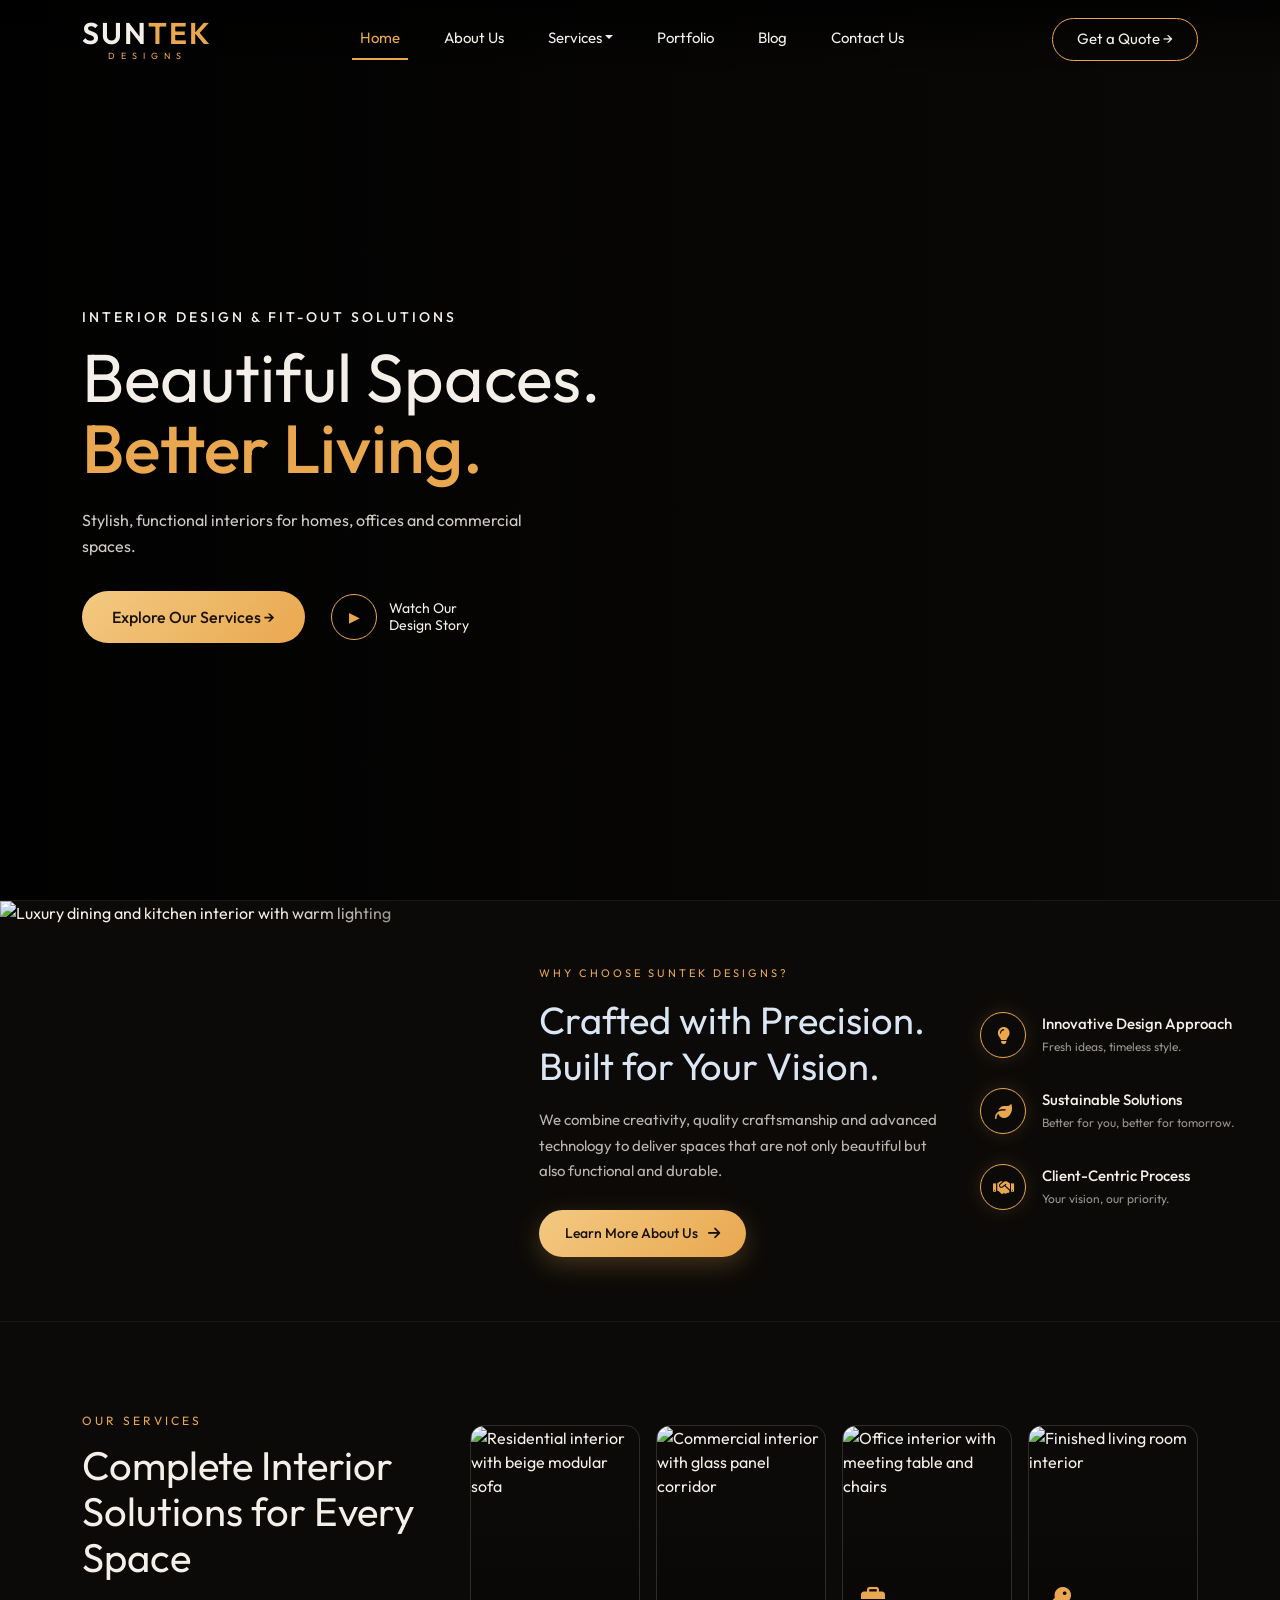
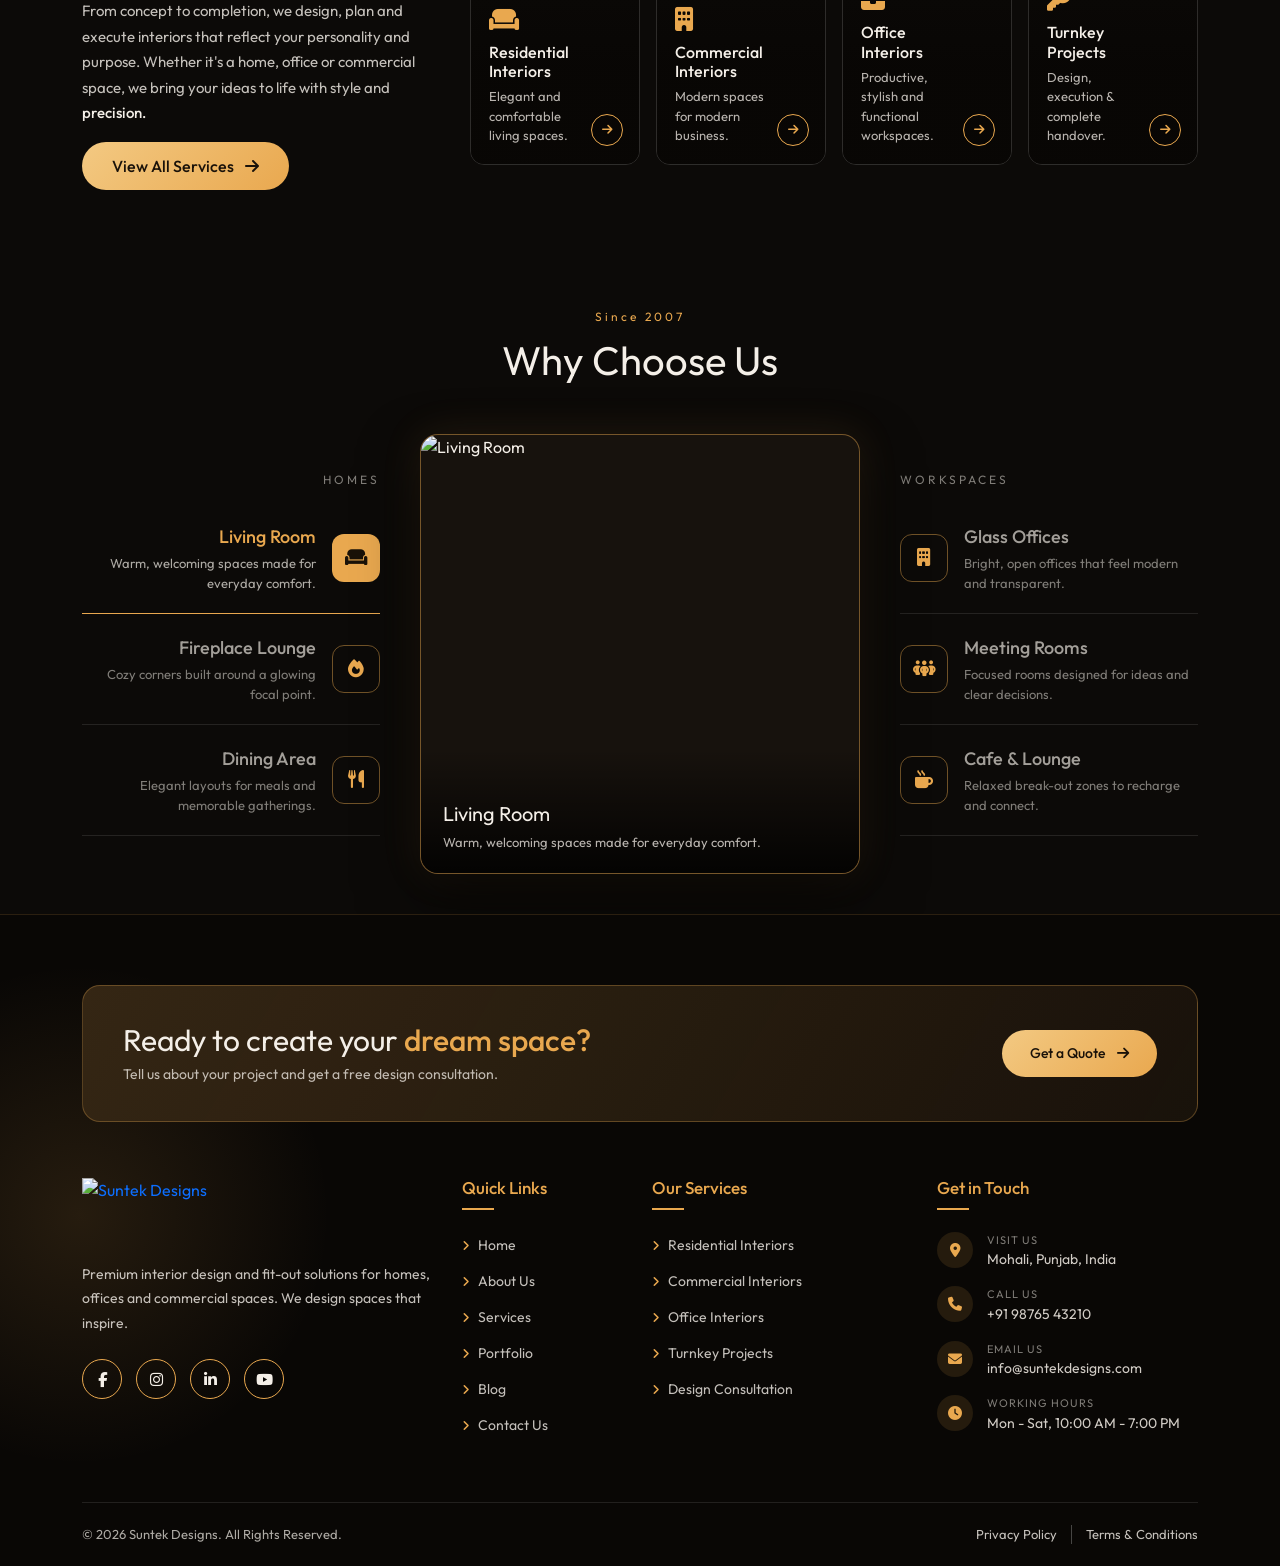
==== index.html @ e62e7759 "Add files via upload" ====
<!DOCTYPE html>
<html lang="en">

<head>
  <meta charset="UTF-8">
  <meta name="viewport" content="width=device-width, initial-scale=1">
  <title>Suntek Designs</title>

  <!-- Bootstrap 5 + Font -->
  <link href="https://cdn.jsdelivr.net/npm/bootstrap@5.3.3/dist/css/bootstrap.min.css" rel="stylesheet">
  <link href="https://fonts.googleapis.com/css2?family=Outfit:wght@300;400;500;600&display=swap" rel="stylesheet">
  <!-- =========================================================
           Add ONCE in <head>  (Font Awesome icons)
      ========================================================= -->
  <link rel="stylesheet" href="https://cdnjs.cloudflare.com/ajax/libs/font-awesome/6.5.2/css/all.min.css">

  <!-- =========================================================
     1) HEADER STYLE
========================================================= -->
  <style>
    a {
      text-decoration: none;
    }

    :root {
      --gold: #e9a84f;
      --gold-soft: #f3c982;
      --ink: #0c0a08;
      --text: #f4efe8;
    }

    body {
      font-family: 'Outfit', sans-serif;
      background: var(--ink);
      color: var(--text);
      margin: 0;
    }

    .site-header {
      position: absolute;
      top: 0;
      left: 0;
      width: 100%;
      z-index: 50;
      padding: 18px 0;
      background: linear-gradient(to bottom, rgba(0, 0, 0, .75), transparent);
    }

    .site-header .navbar {
      padding: 0;
    }

    /* Logo */
    .brand {
      text-decoration: none;
      line-height: 1;
      display: inline-block;
    }

    .brand-main {
      display: block;
      font-size: 30px;
      font-weight: 600;
      letter-spacing: 2px;
      color: var(--text);
    }

    .brand-main b {
      color: var(--gold);
      font-weight: 600;
    }

    .brand-sub {
      display: block;
      font-size: 9px;
      letter-spacing: 6px;
      color: var(--gold);
      text-align: center;
      margin-top: 3px;
    }

    /* Links */
    .site-header .nav-link {
      color: var(--text);
      font-size: 15px;
      padding: 8px 4px;
      margin: 0 14px;
      border-bottom: 2px solid transparent;
      transition: color .2s;
    }

    .site-header .nav-link:hover,
    .site-header .nav-link.active {
      color: var(--gold);
    }

    .site-header .nav-link.active {
      border-bottom-color: var(--gold);
    }

    /* Services dropdown */
    .site-header .dropdown-menu {
      background: rgba(18, 14, 10, .97);
      border: 1px solid rgba(233, 168, 79, .3);
      border-radius: 10px;
      padding: 8px;
      min-width: 220px;
      margin-top: -7px;
    }

    .site-header .dropdown-item {
      color: var(--text);
      font-size: 14px;
      padding: 9px 14px;
      border-radius: 6px;
    }

    .site-header .dropdown-item:hover {
      background: rgba(233, 168, 79, .15);
      color: var(--gold);
    }

    /* Quote button */
    .btn-quote {
      color: var(--text);
      border: 1px solid var(--gold);
      border-radius: 30px;
      padding: 9px 24px;
      font-size: 15px;
      background: transparent;
      transition: .25s;
    }

    .btn-quote:hover {
      background: var(--gold);
      color: #1a1209;
    }

    /* Toggler */
    .navbar-toggler {
      border: 1px solid var(--gold);
      padding: 6px 10px;
    }

    .navbar-toggler:focus {
      box-shadow: none;
    }

    .navbar-toggler-icon {
      filter: invert(1);
    }

    /* Desktop: open dropdown on hover */
    @media (min-width:992px) {
      .site-header .dropdown:hover>.dropdown-menu {
        display: block;
      }
    }

    /* Mobile / tablet: collapsed menu panel */
    @media (max-width:991.98px) {
      .site-header {
        background: rgba(0, 0, 0, .85);
        padding: 12px 0;
      }

      .site-header .navbar-collapse {
        background: rgba(14, 11, 8, .98);
        margin-top: 14px;
        padding: 10px 18px 20px;
        border: 1px solid rgba(233, 168, 79, .25);
        border-radius: 12px;
      }

      .site-header .nav-link {
        margin: 0;
        padding: 12px 0;
        border-bottom: 1px solid rgba(255, 255, 255, .08);
      }

      .site-header .nav-link.active {
        border-bottom-color: rgba(255, 255, 255, .08);
      }

      .site-header .dropdown-menu {
        background: transparent;
        border: 0;
        padding: 0 0 0 12px;
        margin: 0;
      }

      .btn-quote {
        display: block;
        text-align: center;
        margin-top: 18px;
      }
    }
  </style>
</head>

<body>

  <!-- =========================================================
     2) HEADER TAG
========================================================= -->
  <header class="site-header">
    <div class="container">
      <nav class="navbar navbar-expand-lg">

        <a class="brand" href="#">
          <span class="brand-main">SUN<b>TEK</b></span>
          <span class="brand-sub">DESIGNS</span>
        </a>

        <button class="navbar-toggler" type="button" data-bs-toggle="collapse" data-bs-target="#mainNav"
          aria-controls="mainNav" aria-expanded="false" aria-label="Toggle menu">
          <span class="navbar-toggler-icon"></span>
        </button>

        <div class="collapse navbar-collapse" id="mainNav">
          <ul class="navbar-nav mx-auto align-items-lg-center">
            <li class="nav-item"><a class="nav-link active" href="#">Home</a></li>
            <li class="nav-item"><a class="nav-link" href="#">About Us</a></li>

            <!-- Services dropdown -->
            <li class="nav-item dropdown">
              <a class="nav-link dropdown-toggle" href="#" id="servicesDrop" role="button" data-bs-toggle="dropdown"
                aria-expanded="false">Services</a>
              <ul class="dropdown-menu" aria-labelledby="servicesDrop">
                <li><a class="dropdown-item" href="#">Residential Interiors</a></li>
                <li><a class="dropdown-item" href="#">Office Interiors</a></li>
                <li><a class="dropdown-item" href="#">Commercial Spaces</a></li>
                <li><a class="dropdown-item" href="#">Modular Kitchens</a></li>
                <li><a class="dropdown-item" href="#">Fit-out Solutions</a></li>
              </ul>
            </li>

            <li class="nav-item"><a class="nav-link" href="#">Portfolio</a></li>
            <li class="nav-item"><a class="nav-link" href="#">Blog</a></li>
            <li class="nav-item"><a class="nav-link" href="#">Contact Us</a></li>
          </ul>

          <a href="#" class="btn-quote">Get a Quote &rarr;</a>
        </div>

      </nav>
    </div>
  </header>














































  <!-- =========================================================
     3) HERO STYLE
========================================================= -->
  <style>
    .hero {
      position: relative;
      min-height: 100vh;
      display: flex;
      align-items: center;
      overflow: hidden;
      background: var(--ink);
    }

    /* background video */
    .hero-video {
      position: absolute;
      inset: 0;
      width: 100%;
      height: 100%;
      object-fit: cover;
      z-index: 0;
    }

    /* dark overlay so text stays readable */
    .hero::after {
      content: "";
      position: absolute;
      inset: 0;
      z-index: 1;
      background: linear-gradient(90deg, rgba(0, 0, 0, .88) 0%, rgba(0, 0, 0, .55) 45%, rgba(0, 0, 0, .15) 100%);
    }

    .hero-content {
      position: relative;
      z-index: 2;
      padding: 140px 0 90px;
      max-width: 560px;
    }

    .hero-eyebrow {
      font-size: 14px;
      letter-spacing: 3px;
      font-weight: 500;
      margin-bottom: 14px;
    }

    .hero-title {
      font-size: clamp(40px, 6vw, 68px);
      font-weight: 400;
      line-height: 1.05;
      margin: 0 0 22px;
    }

    .hero-title span {
      display: block;
      color: var(--gold);
      font-weight: 500;
    }

    .hero-text {
      font-size: 16px;
      line-height: 1.65;
      color: rgba(244, 239, 232, .85);
      margin-bottom: 32px;
      max-width: 470px;
    }

    .hero-actions {
      display: flex;
      align-items: center;
      gap: 26px;
      flex-wrap: wrap;
    }

    .btn-hero {
      background: linear-gradient(135deg, var(--gold-soft), var(--gold));
      color: #1a1209;
      font-weight: 500;
      border: 0;
      border-radius: 40px;
      padding: 14px 30px;
      text-decoration: none;
      transition: .25s;
    }

    .btn-hero:hover {
      filter: brightness(1.08);
      color: #1a1209;
      transform: translateY(-2px);
    }

    .btn-story {
      display: flex;
      align-items: center;
      gap: 12px;
      color: var(--text);
      text-decoration: none;
      font-size: 14px;
      line-height: 1.25;
    }

    .play-ring {
      width: 46px;
      height: 46px;
      border-radius: 50%;
      border: 1px solid var(--gold);
      display: grid;
      place-items: center;
      color: var(--gold);
      font-size: 14px;
      transition: .25s;
    }

    .btn-story:hover .play-ring {
      background: var(--gold);
      color: #1a1209;
    }

    @media (max-width:767.98px) {
      .hero {
        min-height: 92vh;
      }

      .hero::after {
        background: rgba(0, 0, 0, .68);
      }

      .hero-content {
        padding: 120px 0 60px;
      }

      .hero-text {
        font-size: 15px;
      }

      .btn-hero {
        width: 100%;
        text-align: center;
      }
    }

    @media (prefers-reduced-motion:reduce) {
      .hero-video {
        display: none;
      }
    }
  </style>

  <!-- =========================================================
     4) HERO SECTION TAG
========================================================= -->
  <section class="hero" id="home">

    <!-- Replace video/hero.mp4 and poster with your own files -->
    <video class="hero-video" autoplay muted loop playsinline poster="img/hero-poster.jpg">
      <source src="./assets/hero.mp4" type="video/mp4">
    </video>

    <div class="container">
      <div class="hero-content">
        <p class="hero-eyebrow">INTERIOR DESIGN &amp; FIT-OUT SOLUTIONS</p>
        <h1 class="hero-title">Beautiful Spaces. <span>Better Living.</span></h1>
        <p class="hero-text">Stylish, functional interiors for homes, offices and commercial spaces.</p>

        <div class="hero-actions">
          <a href="#services" class="btn-hero">Explore Our Services &rarr;</a>
          <a href="#story" class="btn-story">
            <span class="play-ring">&#9654;</span>
            <span>Watch Our<br>Design Story</span>
          </a>
        </div>
      </div>
    </div>
  </section>













  <!-- =========================================================
       10) WHY CHOOSE US - STYLE  (uses your existing :root colors)
  ========================================================= -->
  <style>
    .why {
      background: var(--ink);
      color: var(--text);
      overflow: hidden;
      border-top: 1px solid rgba(255, 255, 255, .06);
      border-bottom: 1px solid rgba(255, 255, 255, .06);
    }

    /* image | content | features */
    .why-grid {
      display: grid;
      grid-template-columns: 46% minmax(0, 1fr) minmax(220px, 300px);
      align-items: center;
      min-height: 420px;
    }

    /* left image, fades into the dark background */
    .why-media {
      position: relative;
      align-self: stretch;
      min-height: 420px;
    }

    .why-media img {
      position: absolute;
      inset: 0;
      width: 100%;
      height: 100%;
      object-fit: cover;
      display: block;
    }

    .why-media::after {
      content: "";
      position: absolute;
      inset: 0;
      background: linear-gradient(to right, rgba(12, 10, 8, 0) 45%, var(--ink) 100%);
    }

    /* middle content */
    .why-content {
      padding: 50px 30px 50px 10px;
      position: relative;
      z-index: 2;
      margin-left: -60px;
    }

    .why-eyebrow {
      color: var(--gold);
      font-size: 11px;
      letter-spacing: 3px;
      text-transform: uppercase;
      margin: 0 0 16px;
    }

    .why-title {
      font-size: clamp(26px, 3vw, 38px);
      font-weight: 400;
      line-height: 1.2;
      color: #dbe6f5;
      margin: 0 0 18px;
    }

    .why-text {
      font-size: 15px;
      line-height: 1.7;
      color: rgba(244, 239, 232, .75);
      max-width: 440px;
      margin: 0 0 26px;
    }

    .why-btn {
      display: inline-flex;
      align-items: center;
      gap: 10px;
      padding: 13px 26px;
      border-radius: 50px;
      background: linear-gradient(135deg, var(--gold-soft), var(--gold));
      color: #1a1208;
      font-size: 14px;
      font-weight: 500;
      text-decoration: none;
      box-shadow: 0 8px 24px rgba(233, 168, 79, .25);
      transition: transform .25s, box-shadow .25s;
    }

    .why-btn i {
      transition: transform .25s;
    }

    .why-btn:hover {
      transform: translateY(-2px);
      box-shadow: 0 12px 30px rgba(233, 168, 79, .4);
      color: #1a1208;
    }

    .why-btn:hover i {
      transform: translateX(4px);
    }

    /* right feature list */
    .why-features {
      list-style: none;
      margin: 0;
      padding: 40px 40px 40px 0;
      display: flex;
      flex-direction: column;
      gap: 30px;
    }

    .why-feature {
      display: flex;
      align-items: center;
      gap: 16px;
    }

    .why-icon {
      flex: 0 0 46px;
      height: 46px;
      display: grid;
      place-items: center;
      border-radius: 50%;
      border: 1px solid var(--gold);
      color: var(--gold);
      font-size: 17px;
      box-shadow: 0 0 18px rgba(233, 168, 79, .15);
      transition: background .25s, color .25s;
    }

    .why-feature:hover .why-icon {
      background: var(--gold);
      color: #1a1208;
    }

    .why-feature h3 {
      font-size: 15px;
      font-weight: 500;
      line-height: 1.3;
      margin: 0 0 4px;
      color: var(--text);
    }

    .why-feature p {
      font-size: 12px;
      line-height: 1.5;
      margin: 0;
      color: rgba(244, 239, 232, .6);
    }

    /* tablet: image on top, content + features below */
    @media (max-width: 991.98px) {
      .why-grid {
        grid-template-columns: 1fr 1fr;
      }

      .why-media {
        grid-column: 1 / -1;
        min-height: 320px;
      }

      .why-media::after {
        background: linear-gradient(to bottom, rgba(12, 10, 8, 0) 50%, var(--ink) 100%);
      }

      .why-content {
        margin-left: 0;
        padding: 10px 24px 40px;
      }

      .why-features {
        padding: 10px 24px 40px 0;
      }
    }

    /* mobile: everything stacked */
    @media (max-width: 575.98px) {
      .why-grid {
        grid-template-columns: 1fr;
      }

      .why-media {
        min-height: 260px;
      }

      .why-content {
        padding: 10px 20px 20px;
      }

      .why-features {
        padding: 0 20px 40px;
      }
    }
  </style>

  <!-- =========================================================
       11) WHY CHOOSE US - SECTION TAG
  ========================================================= -->
  <section class="why" id="why">
    <div class="why-grid">

      <!-- LEFT IMAGE -->
      <div class="why-media">
        <img src="https://images.unsplash.com/photo-1560185007-cde436f6a4d0?auto=format&fit=crop&q=70&w=1100&h=900"
          alt="Luxury dining and kitchen interior with warm lighting">
      </div>

      <!-- MIDDLE CONTENT -->
      <div class="why-content">
        <p class="why-eyebrow">Why Choose Suntek Designs?</p>
        <h2 class="why-title">Crafted with Precision.<br>Built for Your Vision.</h2>
        <p class="why-text">
          We combine creativity, quality craftsmanship and advanced technology to deliver spaces that are
          not only beautiful but also functional and durable.
        </p>
        <a href="#about" class="why-btn">Learn More About Us <i class="fa-solid fa-arrow-right"></i></a>
      </div>

      <!-- RIGHT FEATURES -->
      <ul class="why-features">
        <li class="why-feature">
          <span class="why-icon"><i class="fa-solid fa-lightbulb"></i></span>
          <div>
            <h3>Innovative Design Approach</h3>
            <p>Fresh ideas, timeless style.</p>
          </div>
        </li>
        <li class="why-feature">
          <span class="why-icon"><i class="fa-solid fa-leaf"></i></span>
          <div>
            <h3>Sustainable Solutions</h3>
            <p>Better for you, better for tomorrow.</p>
          </div>
        </li>
        <li class="why-feature">
          <span class="why-icon"><i class="fa-solid fa-handshake"></i></span>
          <div>
            <h3>Client-Centric Process</h3>
            <p>Your vision, our priority.</p>
          </div>
        </li>
      </ul>

    </div>
  </section>






























  <!-- =========================================================
       5) SERVICES STYLE
  ========================================================= -->
  <style>
    .services {
      padding: 90px 0;
      background: var(--ink);
      overflow: hidden;
    }

    /* ---------- text ---------- */
    .services-text-box {
      max-width: 640px;
    }

    .services-eyebrow {
      color: var(--gold);
      font-size: 12px;
      letter-spacing: 3px;
      margin-bottom: 12px;
    }

    .services-title {
      font-size: clamp(28px, 4vw, 40px);
      font-weight: 400;
      line-height: 1.15;
      margin-bottom: 18px;
    }

    .services-text {
      font-size: 15px;
      line-height: 1.7;
      color: rgba(244, 239, 232, .8);
      margin-bottom: 28px;
    }

    .services-text strong {
      color: var(--text);
      font-weight: 500;
    }

    /* arrow in button slides on hover (uses .btn-hero from the hero) */
    .btn-hero i {
      margin-left: 8px;
      transition: transform .25s;
    }

    .btn-hero:hover i {
      transform: translateX(5px);
    }

    /* ---------- cards grid ---------- */
    .services-grid {
      display: grid;
      grid-template-columns: repeat(4, minmax(0, 1fr));
      gap: 16px;
    }

    .service-card {
      position: relative;
      display: flex;
      flex-direction: column;
      justify-content: flex-end;
      min-height: 340px;
      padding: 18px;
      border: 1px solid rgba(255, 255, 255, .14);
      border-radius: 14px;
      overflow: hidden;
      color: var(--text);
      transition: transform .3s, border-color .3s, box-shadow .3s;
    }

    .service-card-bg {
      position: absolute;
      inset: 0;
      width: 100%;
      height: 100%;
      object-fit: cover;
      transition: transform .6s;
    }

    .service-card::before {
      content: "";
      position: absolute;
      inset: 0;
      z-index: 1;
      background: linear-gradient(to bottom, rgba(0, 0, 0, 0) 25%, rgba(8, 6, 4, .92) 72%);
    }

    .service-body {
      position: relative;
      z-index: 2;
      padding-right: 40px;
      /* space for arrow */
    }

    .service-icon {
      font-size: 24px;
      color: var(--gold);
      margin-bottom: 12px;
      display: block;
    }

    .service-card h3 {
      font-size: 16px;
      font-weight: 500;
      margin: 0 0 6px;
    }

    .service-card p {
      font-size: 13px;
      line-height: 1.5;
      color: rgba(244, 239, 232, .75);
      margin: 0;
    }

    .service-arrow {
      position: absolute;
      z-index: 2;
      right: 16px;
      bottom: 18px;
      width: 32px;
      height: 32px;
      border: 1px solid var(--gold);
      border-radius: 50%;
      display: grid;
      place-items: center;
      color: var(--gold);
      font-size: 12px;
      transition: .25s;
    }

    /* hover */
    .service-card:hover {
      transform: translateY(-8px);
      border-color: var(--gold);
      box-shadow: 0 18px 40px rgba(233, 168, 79, .18);
      color: var(--text);
    }

    .service-card:hover .service-card-bg {
      transform: scale(1.08);
    }

    .service-card:hover .service-arrow {
      background: var(--gold);
      color: #1a1209;
      transform: translateX(3px);
    }

    /* ---------- responsive ---------- */
    /* laptop & small desktop: text on top, 4 cards below */
    @media (max-width: 1199.98px) {
      .services {
        padding: 75px 0;
      }

      .service-card {
        min-height: 300px;
      }
    }

    /* tablet portrait / large phone: 2 cards per row */
    @media (max-width: 767.98px) {
      .services {
        padding: 60px 0;
      }

      .services-grid {
        grid-template-columns: repeat(2, minmax(0, 1fr));
        gap: 14px;
      }

      .service-card {
        min-height: 260px;
        padding: 16px;
      }

      .btn-hero {
        display: block;
        text-align: center;
      }
    }

    /* small phones: 1 card per row */
    @media (max-width: 479.98px) {
      .services-grid {
        grid-template-columns: 1fr;
      }

      .service-card {
        min-height: 230px;
      }

      .service-card:hover {
        transform: none;
      }
    }
  </style>

  <!-- =========================================================
       6) SERVICES SECTION TAG
  ========================================================= -->
  <section class="services" id="services">
    <div class="container">
      <div class="row align-items-center gy-5 gx-xl-5">

        <!-- left content -->
        <div class="col-12 col-xl-4">
          <div class="services-text-box">
            <p class="services-eyebrow">OUR SERVICES</p>
            <h2 class="services-title">Complete Interior Solutions for Every Space</h2>
            <p class="services-text">
              From concept to completion, we design, plan and execute interiors that reflect your personality and
              purpose. Whether it's a home, office or commercial space, we bring your ideas to life with style and
              <strong>precision.</strong>
            </p>
            <a href="#" class="btn-hero">View All Services <i class="fa-solid fa-arrow-right"></i></a>
          </div>
        </div>

        <!-- cards -->
        <div class="col-12 col-xl-8">
          <div class="services-grid">

            <a href="#" class="service-card">
              <img class="service-card-bg"
                src="https://images.unsplash.com/photo-1616047006789-b7af5afb8c20?auto=format&fit=crop&q=70&w=600&h=800"
                alt="Residential interior with beige modular sofa" loading="lazy">
              <div class="service-body">
                <i class="fa-solid fa-couch service-icon"></i>
                <h3>Residential Interiors</h3>
                <p>Elegant and comfortable living spaces.</p>
              </div>
              <span class="service-arrow"><i class="fa-solid fa-arrow-right"></i></span>
            </a>

            <a href="#" class="service-card">
              <img class="service-card-bg"
                src="https://images.unsplash.com/photo-1497366754035-f200968a6e72?auto=format&fit=crop&q=70&w=600&h=800"
                alt="Commercial interior with glass panel corridor" loading="lazy">
              <div class="service-body">
                <i class="fa-solid fa-building service-icon"></i>
                <h3>Commercial Interiors</h3>
                <p>Modern spaces for modern business.</p>
              </div>
              <span class="service-arrow"><i class="fa-solid fa-arrow-right"></i></span>
            </a>

            <a href="#" class="service-card">
              <img class="service-card-bg"
                src="https://images.unsplash.com/photo-1497366811353-6870744d04b2?auto=format&fit=crop&q=70&w=600&h=800"
                alt="Office interior with meeting table and chairs" loading="lazy">
              <div class="service-body">
                <i class="fa-solid fa-briefcase service-icon"></i>
                <h3>Office Interiors</h3>
                <p>Productive, stylish and functional workspaces.</p>
              </div>
              <span class="service-arrow"><i class="fa-solid fa-arrow-right"></i></span>
            </a>

            <a href="#" class="service-card">
              <img class="service-card-bg"
                src="https://images.unsplash.com/photo-1618221195710-dd6b41faaea6?auto=format&fit=crop&q=70&w=600&h=800"
                alt="Finished living room interior" loading="lazy">
              <div class="service-body">
                <i class="fa-solid fa-key service-icon"></i>
                <h3>Turnkey Projects</h3>
                <p>Design, execution &amp; complete handover.</p>
              </div>
              <span class="service-arrow"><i class="fa-solid fa-arrow-right"></i></span>
            </a>

          </div>
        </div>

      </div>
    </div>
  </section>























  <!-- =========================================================
     7) SHOWCASE STYLE  (left list | square image | right list)
========================================================= -->
  <style>
    .showcase {
      padding: 40px 0;
      background: var(--ink);
    }

    .showcase-head {
      text-align: center;
      margin-bottom: 50px;
    }

    .showcase-eyebrow {
      color: var(--gold);
      font-size: 12px;
      letter-spacing: 3px;
      margin-bottom: 10px;
    }

    .showcase-title {
      font-size: clamp(28px, 3.2vw, 40px);
      font-weight: 400;
      margin: 0;
    }

    .showcase-grid {
      display: grid;
      grid-template-columns: 1fr minmax(300px, 440px) 1fr;
      gap: 40px;
      align-items: center;
    }

    .showcase-group-label {
      font-size: 12px;
      letter-spacing: 3px;
      color: rgba(244, 239, 232, .5);
      margin-bottom: 14px;
    }

    .showcase-list {
      list-style: none;
      margin: 0;
      padding: 0;
    }

    /* list buttons: icon + (title / description) */
    .showcase-item {
      display: flex;
      align-items: center;
      gap: 16px;
      width: 100%;
      padding: 20px 0;
      background: none;
      border: 0;
      border-bottom: 1px solid rgba(255, 255, 255, .1);
      color: rgba(244, 239, 232, .65);
      font-family: inherit;
      text-align: left;
      cursor: pointer;
      transition: color .25s, border-color .25s;
    }

    /* icon box */
    .showcase-icon {
      flex: 0 0 48px;
      height: 48px;
      display: grid;
      place-items: center;
      font-size: 18px;
      color: var(--gold);
      border: 1px solid rgba(233, 168, 79, .45);
      border-radius: 12px;
      transition: background .25s, color .25s, transform .25s;
    }

    .showcase-text {
      display: flex;
      flex-direction: column;
      gap: 4px;
    }

    .showcase-text strong {
      font-size: 18px;
      font-weight: 500;
    }

    .showcase-text small {
      font-size: 13px;
      line-height: 1.5;
      color: rgba(244, 239, 232, .5);
    }

    .showcase-item:hover {
      color: var(--text);
    }

    .showcase-item:hover .showcase-icon {
      transform: translateY(-2px);
    }

    .showcase-item.active {
      color: var(--gold);
      border-bottom-color: var(--gold);
    }

    .showcase-item.active .showcase-icon {
      background: var(--gold);
      color: #1a1208;
    }

    .showcase-item.active .showcase-text small {
      color: rgba(244, 239, 232, .7);
    }

    .showcase-item:focus-visible {
      outline: 2px solid var(--gold);
      outline-offset: 3px;
    }

    /* left list is mirrored: icon + text sit toward the image */
    .showcase-left {
      text-align: right;
    }

    .showcase-left .showcase-item {
      flex-direction: row-reverse;
      text-align: right;
    }

    /* center square image */
    .showcase-frame {
      position: relative;
      aspect-ratio: 1 / 1;
      border-radius: 18px;
      overflow: hidden;
      border: 1px solid rgba(233, 168, 79, .45);
      box-shadow: 0 25px 60px rgba(0, 0, 0, .6), 0 0 40px rgba(233, 168, 79, .12);
      background: #17120d;
    }

    .showcase-frame img {
      position: absolute;
      inset: 0;
      width: 100%;
      height: 100%;
      object-fit: cover;
      display: block;
      opacity: 0;
      transform: scale(1.06);
      transition: opacity .7s ease, transform 1.1s ease;
    }

    .showcase-frame img.is-on {
      opacity: 1;
      transform: scale(1);
    }

    .showcase-caption {
      z-index: 2;
      position: absolute;
      left: 0;
      right: 0;
      bottom: 0;
      padding: 50px 22px 20px;
      background: linear-gradient(to top, rgba(0, 0, 0, .85), transparent);
      transition: opacity .3s ease;
    }

    .showcase-caption.is-fading {
      opacity: 0;
    }

    .showcase-caption .cap-title {
      display: block;
      font-size: 20px;
    }

    .showcase-caption .cap-desc {
      display: block;
      font-size: 13px;
      margin-top: 4px;
      color: rgba(244, 239, 232, .75);
    }

    /* tablet */
    @media (max-width: 991.98px) {
      .showcase {
        padding: 70px 0;
      }

      .showcase-grid {
        grid-template-columns: 1fr 1fr;
        gap: 30px;
      }

      .showcase-center {
        grid-column: 1 / -1;
        order: -1;
        max-width: 440px;
        width: 100%;
        margin: 0 auto;
      }

      .showcase-left {
        text-align: left;
      }

      .showcase-left .showcase-item {
        flex-direction: row;
        text-align: left;
      }
    }

    /* mobile */
    @media (max-width: 575.98px) {
      .showcase-grid {
        grid-template-columns: 1fr;
        gap: 24px;
      }

      .showcase-item {
        padding: 16px 0;
      }

      .showcase-text strong {
        font-size: 16px;
      }
    }
  </style>

  <!-- =========================================================
     8) SHOWCASE SECTION TAG
========================================================= -->
  <section class="showcase" id="showcase">
    <div class="container">

      <div class="showcase-head">
        <p class="showcase-eyebrow">Since 2007</p>
        <h2 class="showcase-title">Why Choose Us</h2>
      </div>

      <div class="showcase-grid">

        <!-- LEFT LIST (3) -->
        <div class="showcase-left">
          <p class="showcase-group-label">HOMES</p>
          <ul class="showcase-list">
            <li>
              <button type="button" class="showcase-item active" data-title="Living Room"
                data-desc="Warm, welcoming spaces made for everyday comfort."
                data-img="https://images.unsplash.com/photo-1616047006789-b7af5afb8c20?auto=format&fit=crop&q=70&w=900&h=900">
                <span class="showcase-icon"><i class="fa-solid fa-couch"></i></span>
                <span class="showcase-text">
                  <strong>Living Room</strong>
                  <small>Warm, welcoming spaces made for everyday comfort.</small>
                </span>
              </button>
            </li>
            <li>
              <button type="button" class="showcase-item" data-title="Fireplace Lounge"
                data-desc="Cozy corners built around a glowing focal point."
                data-img="https://images.unsplash.com/photo-1598928506311-c55ded91a20c?auto=format&fit=crop&q=70&w=900&h=900">
                <span class="showcase-icon"><i class="fa-solid fa-fire"></i></span>
                <span class="showcase-text">
                  <strong>Fireplace Lounge</strong>
                  <small>Cozy corners built around a glowing focal point.</small>
                </span>
              </button>
            </li>
            <li>
              <button type="button" class="showcase-item" data-title="Dining Area"
                data-desc="Elegant layouts for meals and memorable gatherings."
                data-img="https://images.unsplash.com/photo-1560185007-cde436f6a4d0?auto=format&fit=crop&q=70&w=900&h=900">
                <span class="showcase-icon"><i class="fa-solid fa-utensils"></i></span>
                <span class="showcase-text">
                  <strong>Dining Area</strong>
                  <small>Elegant layouts for meals and memorable gatherings.</small>
                </span>
              </button>
            </li>
          </ul>
        </div>

        <!-- CENTER IMAGE -->
        <div class="showcase-center">
          <div class="showcase-frame">
            <img class="showcase-slide is-on" id="showcaseImgA"
              src="https://images.unsplash.com/photo-1616047006789-b7af5afb8c20?auto=format&fit=crop&q=70&w=900&h=900"
              alt="Living Room">
            <img class="showcase-slide" id="showcaseImgB" alt="">
            <div class="showcase-caption" id="showcaseCaption">
              <span class="cap-title" id="capTitle">Living Room</span>
              <span class="cap-desc" id="capDesc">Warm, welcoming spaces made for everyday comfort.</span>
            </div>
          </div>
        </div>

        <!-- RIGHT LIST (3) -->
        <div class="showcase-right">
          <p class="showcase-group-label">WORKSPACES</p>
          <ul class="showcase-list">
            <li>
              <button type="button" class="showcase-item" data-title="Glass Offices"
                data-desc="Bright, open offices that feel modern and transparent."
                data-img="https://images.unsplash.com/photo-1497366754035-f200968a6e72?auto=format&fit=crop&q=70&w=900&h=900">
                <span class="showcase-icon"><i class="fa-solid fa-building"></i></span>
                <span class="showcase-text">
                  <strong>Glass Offices</strong>
                  <small>Bright, open offices that feel modern and transparent.</small>
                </span>
              </button>
            </li>
            <li>
              <button type="button" class="showcase-item" data-title="Meeting Rooms"
                data-desc="Focused rooms designed for ideas and clear decisions."
                data-img="https://images.unsplash.com/photo-1497366811353-6870744d04b2?auto=format&fit=crop&q=70&w=900&h=900">
                <span class="showcase-icon"><i class="fa-solid fa-people-group"></i></span>
                <span class="showcase-text">
                  <strong>Meeting Rooms</strong>
                  <small>Focused rooms designed for ideas and clear decisions.</small>
                </span>
              </button>
            </li>
            <li>
              <button type="button" class="showcase-item" data-title="Cafe &amp; Lounge"
                data-desc="Relaxed break-out zones to recharge and connect."
                data-img="https://images.unsplash.com/photo-1579487785973-74d2ca7abdd5?auto=format&fit=crop&q=70&w=900&h=900">
                <span class="showcase-icon"><i class="fa-solid fa-mug-hot"></i></span>
                <span class="showcase-text">
                  <strong>Cafe &amp; Lounge</strong>
                  <small>Relaxed break-out zones to recharge and connect.</small>
                </span>
              </button>
            </li>
          </ul>
        </div>

      </div>
    </div>
  </section>


  <!-- 9) SHOWCASE SCRIPT -->
  <script>
    document.addEventListener('DOMContentLoaded', function () {
      var items = document.querySelectorAll('.showcase-item');
      var slides = [document.getElementById('showcaseImgA'), document.getElementById('showcaseImgB')];
      var caption = document.getElementById('showcaseCaption');
      var capTitle = document.getElementById('capTitle');
      var capDesc = document.getElementById('capDesc');
      var current = 0;
      var token = 0;

      // preload all images
      items.forEach(function (b) { new Image().src = b.dataset.img; });

      items.forEach(function (btn) {
        btn.addEventListener('click', function () {
          if (btn.classList.contains('active')) return;

          items.forEach(function (b) { b.classList.remove('active'); b.setAttribute('aria-pressed', 'false'); });
          btn.classList.add('active');
          btn.setAttribute('aria-pressed', 'true');

          var src = btn.dataset.img, title = btn.dataset.title, desc = btn.dataset.desc, myToken = ++token;
          var next = 1 - current;
          var loader = new Image();

          loader.onload = function () {
            if (myToken !== token) return;
            slides[next].src = src;
            slides[next].alt = title;
            requestAnimationFrame(function () {
              slides[next].classList.add('is-on');
              slides[current].classList.remove('is-on');
              current = next;
            });
            caption.classList.add('is-fading');
            setTimeout(function () {
              capTitle.textContent = title;
              capDesc.textContent = desc;
              caption.classList.remove('is-fading');
            }, 300);
          };
          loader.src = src;
        });
      });
    });
  </script>






































  <!-- =========================================================
     10) FOOTER STYLE
     (needs Font Awesome link in <head> - already added with services)
========================================================= -->
  <style>
    .site-footer {
      position: relative;
      background: #090705;
      border-top: 1px solid rgba(233, 168, 79, .15);
      overflow: hidden;
    }

    /* soft gold glow on the left so it never feels empty */
    .site-footer::before {
      content: "";
      position: absolute;
      left: -180px;
      top: 40px;
      width: 520px;
      height: 520px;
      background: radial-gradient(circle, rgba(233, 168, 79, .13), transparent 68%);
      pointer-events: none;
    }

    .site-footer>.container {
      position: relative;
      z-index: 1;
    }

    /* ---------- CTA band ---------- */
    .footer-cta {
      padding: 36px 40px;
      border: 1px solid rgba(233, 168, 79, .3);
      border-radius: 18px;
      background: linear-gradient(120deg, rgba(233, 168, 79, .16), rgba(233, 168, 79, .03));
      display: flex;
      align-items: center;
      justify-content: space-between;
      gap: 24px;
      flex-wrap: wrap;
      margin-bottom: 56px;
      background-color: #120d08;
    }

    .footer-cta h3 {
      font-size: clamp(22px, 2.6vw, 30px);
      font-weight: 400;
      margin: 0 0 6px;
    }

    .footer-cta h3 span {
      color: var(--gold);
      font-weight: 500;
    }

    .footer-cta p {
      margin: 0;
      font-size: 14px;
      color: rgba(244, 239, 232, .75);
    }


    /* ---------- brand column ---------- */
    .footer-logo {
      display: inline-block;
      margin-bottom: 20px;
    }

    .footer-logo img {
      height: 64px;
      width: auto;
      max-width: 100%;
      display: block;
    }

    .footer-about {
      font-size: 14px;
      line-height: 1.75;
      color: rgba(244, 239, 232, .8);
      max-width: 360px;
      margin-bottom: 24px;
    }

    .footer-sub-title {
      font-size: 14px;
      font-weight: 500;
      margin-bottom: 10px;
    }

    /* newsletter */
    .footer-news {
      display: flex;
      max-width: 360px;
      margin-bottom: 26px;
      border: 1px solid rgba(233, 168, 79, .4);
      border-radius: 40px;
      overflow: hidden;
      background: rgba(255, 255, 255, .04);
      transition: border-color .25s;
    }

    .footer-news:focus-within {
      border-color: var(--gold);
    }

    .footer-news input {
      flex: 1;
      min-width: 0;
      background: transparent;
      border: 0;
      outline: 0;
      color: var(--text);
      font-family: inherit;
      font-size: 14px;
      padding: 12px 18px;
    }

    .footer-news input::placeholder {
      color: rgba(244, 239, 232, .5);
    }

    .footer-news button {
      border: 0;
      background: linear-gradient(135deg, var(--gold-soft), var(--gold));
      color: #1a1209;
      width: 50px;
      cursor: pointer;
      transition: filter .25s;
    }

    .footer-news button:hover {
      filter: brightness(1.1);
    }

    /* social */
    .footer-social {
      display: flex;
      gap: 14px;
      padding: 0;
      margin: 0;
      list-style: none;
    }

    .footer-social a {
      width: 40px;
      height: 40px;
      border: 1px solid var(--gold);
      border-radius: 50%;
      display: grid;
      place-items: center;
      color: var(--text);
      font-size: 15px;
      transition: .25s;
    }

    .footer-social a:hover {
      background: var(--gold);
      color: #1a1209;
      transform: translateY(-3px);
    }

    /* ---------- link columns ---------- */
    .footer-title {
      position: relative;
      color: var(--gold);
      font-size: 17px;
      font-weight: 500;
      margin-bottom: 22px;
      padding-bottom: 12px;
    }

    .footer-title::after {
      content: "";
      position: absolute;
      left: 0;
      bottom: 0;
      width: 32px;
      height: 2px;
      background: var(--gold);
    }

    .footer-links {
      list-style: none;
      padding: 0;
      margin: 0;
    }

    .footer-links li {
      margin-bottom: 12px;
    }

    .footer-links a {
      color: rgba(244, 239, 232, .8);
      font-size: 14px;
      transition: color .2s, padding .2s;
    }

    .footer-links a::before {
      content: "\f105";
      font-family: "Font Awesome 6 Free";
      font-weight: 900;
      color: var(--gold);
      margin-right: 8px;
      font-size: 12px;
    }

    .footer-links a:hover {
      color: var(--gold);
      padding-left: 5px;
    }

    /* ---------- contact ---------- */
    .footer-contact {
      list-style: none;
      padding: 0;
      margin: 0 0 18px;
    }

    .footer-contact li {
      display: flex;
      align-items: flex-start;
      gap: 14px;
      margin-bottom: 16px;
      font-size: 14px;
      color: rgba(244, 239, 232, .85);
    }

    .footer-contact .ic {
      flex: 0 0 36px;
      height: 36px;
      border-radius: 50%;
      background: rgba(233, 168, 79, .12);
      color: var(--gold);
      display: grid;
      place-items: center;
      font-size: 14px;
    }

    .footer-contact small {
      display: block;
      font-size: 11px;
      letter-spacing: 1px;
      color: rgba(244, 239, 232, .5);
      margin-bottom: 1px;
    }

    .footer-contact a {
      color: inherit;
      word-break: break-word;
    }

    .footer-contact a:hover {
      color: var(--gold);
    }

    /* shared gold button */
    .footer-btn {
      display: inline-flex;
      align-items: center;
      gap: 12px;
      background: linear-gradient(135deg, var(--gold-soft), var(--gold));
      color: #1a1209;
      font-size: 14px;
      font-weight: 500;
      padding: 13px 28px;
      border-radius: 30px;
      transition: .25s;
      white-space: nowrap;
    }

    .footer-btn:hover {
      color: #1a1209;
      filter: brightness(1.08);
      transform: translateY(-2px);
    }

    .footer-btn i {
      transition: transform .25s;
    }

    .footer-btn:hover i {
      transform: translateX(4px);
    }

    /* ---------- bottom bar ---------- */
    .footer-bottom {
      margin-top: 50px;
      padding: 22px 0;
      border-top: 1px solid rgba(255, 255, 255, .1);
      display: flex;
      justify-content: space-between;
      align-items: center;
      flex-wrap: wrap;
      gap: 10px;
      font-size: 13px;
      color: rgba(244, 239, 232, .7);
    }

    .footer-legal {
      display: flex;
      align-items: center;
    }

    .footer-legal a {
      color: rgba(244, 239, 232, .8);
      padding: 0 14px;
    }

    .footer-legal a:first-child {
      border-right: 1px solid rgba(255, 255, 255, .25);
    }

    .footer-legal a:last-child {
      padding-right: 0;
    }

    .footer-legal a:hover {
      color: var(--gold);
    }

    /* ---------- responsive ---------- */
    .footer-wrap {
      padding-top: 70px;
    }

    @media (max-width: 767.98px) {
      .footer-wrap {
        padding-top: 50px;
      }

      .footer-cta {
        padding: 28px 22px;
        text-align: center;
        justify-content: center;
      }

      .footer-cta .footer-btn {
        width: 100%;
        justify-content: center;
      }
    }

    @media (max-width: 575.98px) {
      .footer-bottom {
        flex-direction: column;
        text-align: center;
        margin-top: 36px;
      }

      .footer-about,
      .footer-news {
        max-width: 100%;
      }

      .footer-contact+.footer-btn {
        width: 100%;
        justify-content: center;
      }
    }
  </style>

  <!-- =========================================================
     11) FOOTER TAG
========================================================= -->
  <footer class="site-footer">
    <div class="container footer-wrap">

      <!-- CTA band -->
      <div class="footer-cta">
        <div>
          <h3>Ready to create your <span>dream space?</span></h3>
          <p>Tell us about your project and get a free design consultation.</p>
        </div>
        <a href="#" class="footer-btn">Get a Quote <i class="fa-solid fa-arrow-right"></i></a>
      </div>

      <div class="row gy-5 footer-main">

        <!-- brand -->
        <div class="col-12 col-lg-4">
          <!-- replace ./assets/logo.png with your logo image -->
          <a href="#" class="footer-logo"><img src="./assets/logo.png" alt="Suntek Designs"></a>
          <p class="footer-about">
            Premium interior design and fit-out solutions for homes, offices and commercial spaces.
            We design spaces that inspire.
          </p>

          <!-- <p class="footer-sub-title">Get design ideas in your inbox</p>
          <form class="footer-news" onsubmit="return false;">
            <input type="email" placeholder="Your email address" aria-label="Email address">
            <button type="submit" aria-label="Subscribe"><i class="fa-solid fa-paper-plane"></i></button>
          </form> -->

          <ul class="footer-social">
            <li><a href="#" aria-label="Facebook"><i class="fa-brands fa-facebook-f"></i></a></li>
            <li><a href="#" aria-label="Instagram"><i class="fa-brands fa-instagram"></i></a></li>
            <li><a href="#" aria-label="LinkedIn"><i class="fa-brands fa-linkedin-in"></i></a></li>
            <li><a href="#" aria-label="YouTube"><i class="fa-brands fa-youtube"></i></a></li>
          </ul>
        </div>

        <!-- quick links -->
        <div class="col-6 col-md-4 col-lg-2">
          <h4 class="footer-title">Quick Links</h4>
          <ul class="footer-links">
            <li><a href="#">Home</a></li>
            <li><a href="#">About Us</a></li>
            <li><a href="#services">Services</a></li>
            <li><a href="#">Portfolio</a></li>
            <li><a href="#">Blog</a></li>
            <li><a href="#">Contact Us</a></li>
          </ul>
        </div>

        <!-- services -->
        <div class="col-6 col-md-4 col-lg-3">
          <h4 class="footer-title">Our Services</h4>
          <ul class="footer-links">
            <li><a href="#">Residential Interiors</a></li>
            <li><a href="#">Commercial Interiors</a></li>
            <li><a href="#">Office Interiors</a></li>
            <li><a href="#">Turnkey Projects</a></li>
            <li><a href="#">Design Consultation</a></li>
          </ul>
        </div>

        <!-- contact -->
        <div class="col-12 col-md-4 col-lg-3">
          <h4 class="footer-title">Get in Touch</h4>
          <ul class="footer-contact">
            <li><span class="ic"><i class="fa-solid fa-location-dot"></i></span>
              <span><small>VISIT US</small>Mohali, Punjab, India</span>
            </li>
            <li><span class="ic"><i class="fa-solid fa-phone"></i></span>
              <span><small>CALL US</small><a href="tel:+919876543210">+91 98765 43210</a></span>
            </li>
            <li><span class="ic"><i class="fa-solid fa-envelope"></i></span>
              <span><small>EMAIL US</small><a href="mailto:info@suntekdesigns.com">info@suntekdesigns.com</a></span>
            </li>
            <li><span class="ic"><i class="fa-solid fa-clock"></i></span>
              <span><small>WORKING HOURS</small>Mon - Sat, 10:00 AM - 7:00 PM</span>
            </li>
          </ul>
        </div>

      </div>

      <!-- bottom bar -->
      <div class="footer-bottom">
        <span>&copy; <span id="footerYear">2026</span> Suntek Designs. All Rights Reserved.</span>
        <div class="footer-legal">
          <a href="#">Privacy Policy</a>
          <a href="#">Terms &amp; Conditions</a>
        </div>
      </div>
    </div>
  </footer>

  <script>
    document.getElementById('footerYear').textContent = new Date().getFullYear();
  </script>



















































  <!-- Scripts (Bootstrap bundle handles the dropdown + mobile menu; jQuery only for closing menu on link tap) -->
  <script src="https://code.jquery.com/jquery-3.7.1.min.js"></script>
  <script src="https://cdn.jsdelivr.net/npm/bootstrap@5.3.3/dist/js/bootstrap.bundle.min.js"></script>
  <script>
    $(function () {
      // close mobile menu after tapping a normal link (not the Services toggle)
      $('#mainNav .nav-link:not(.dropdown-toggle), #mainNav .dropdown-item').on('click', function () {
        if ($(window).width() < 992) $('#mainNav').collapse('hide');
      });
    });
  </script>
</body>

</html>
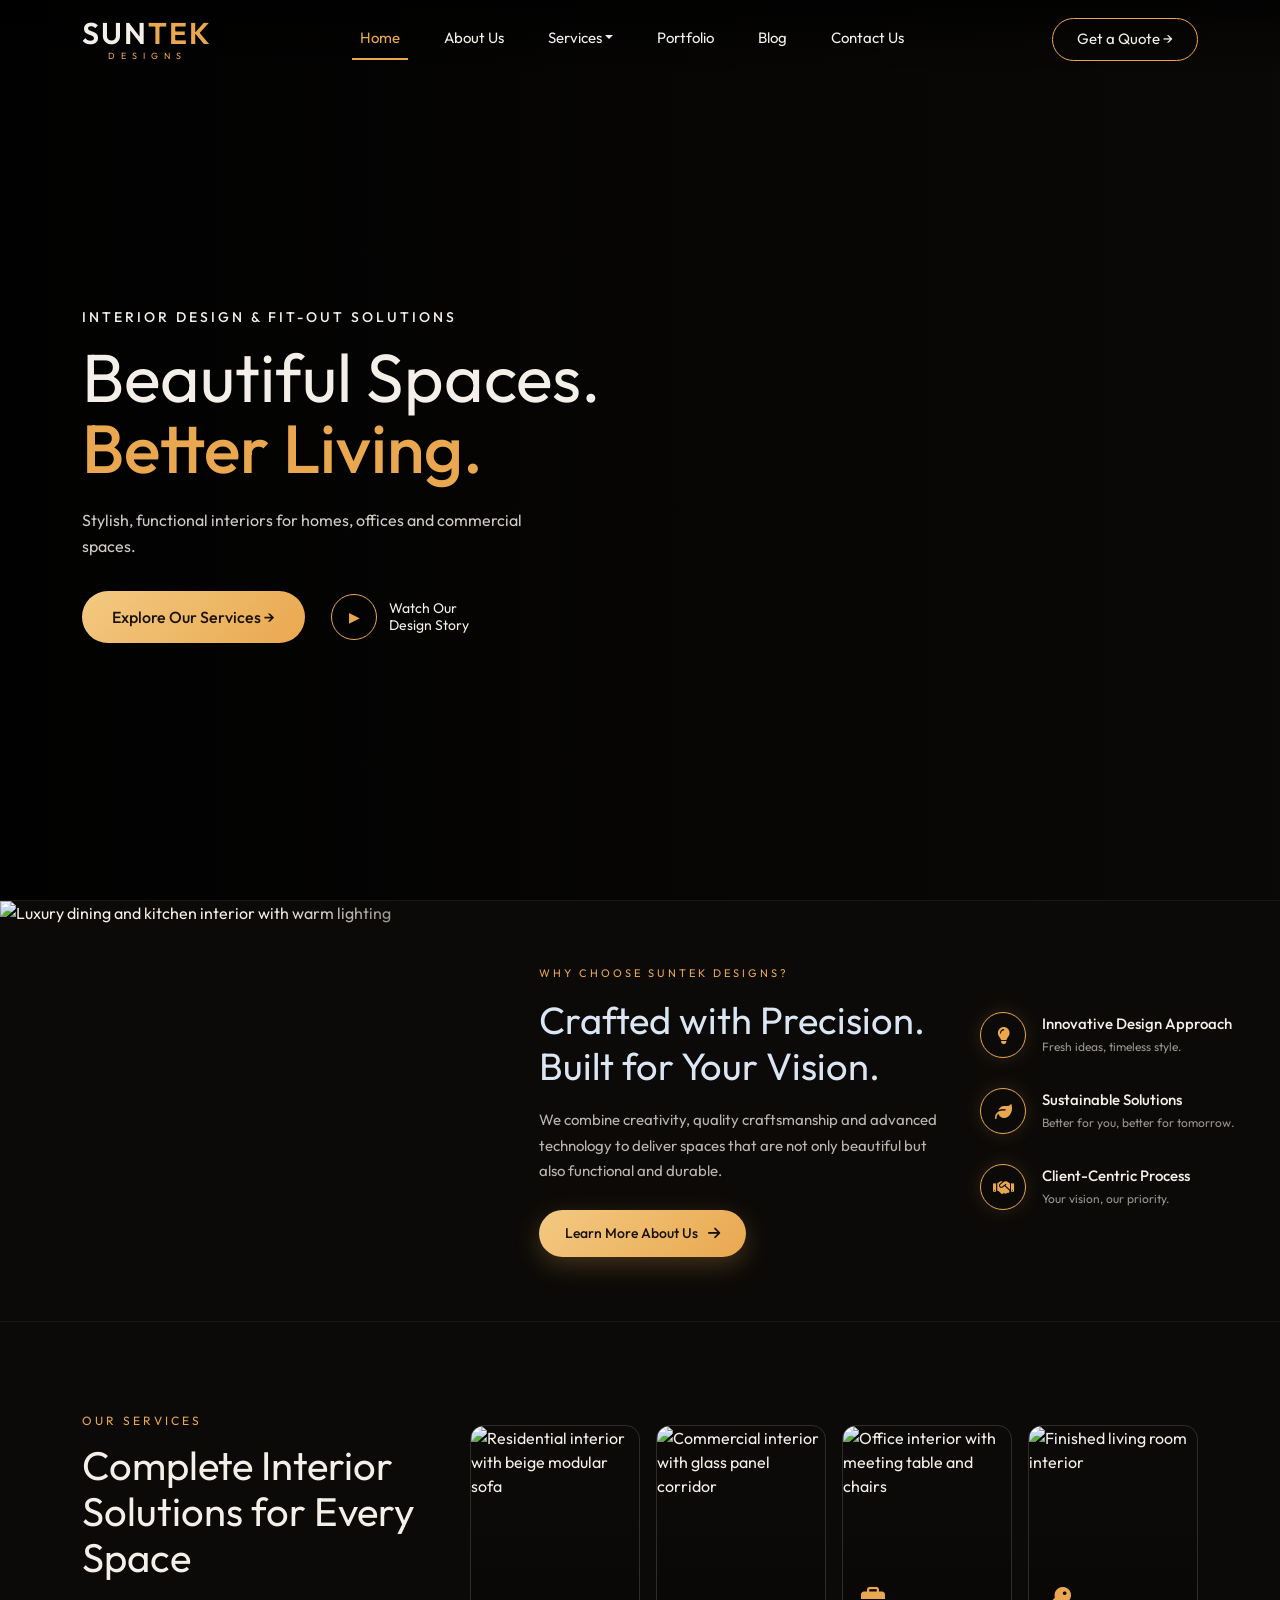
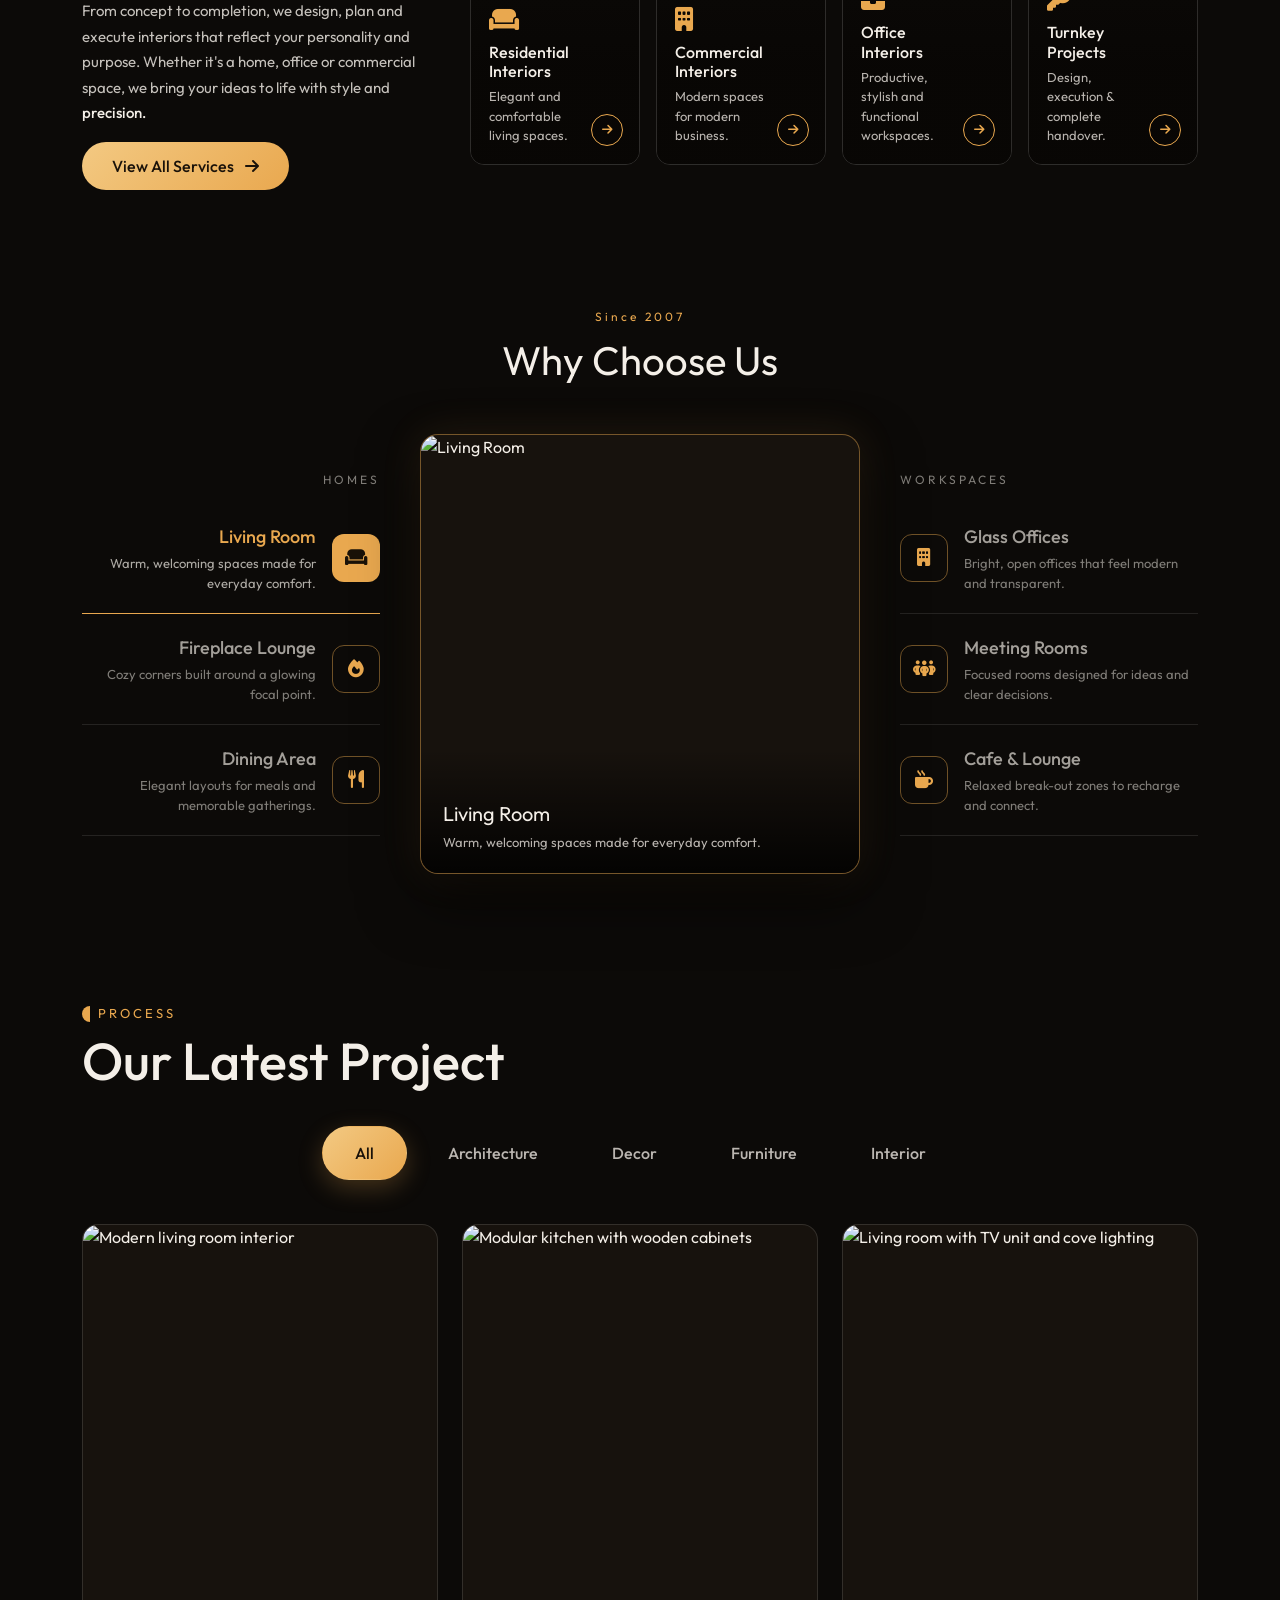
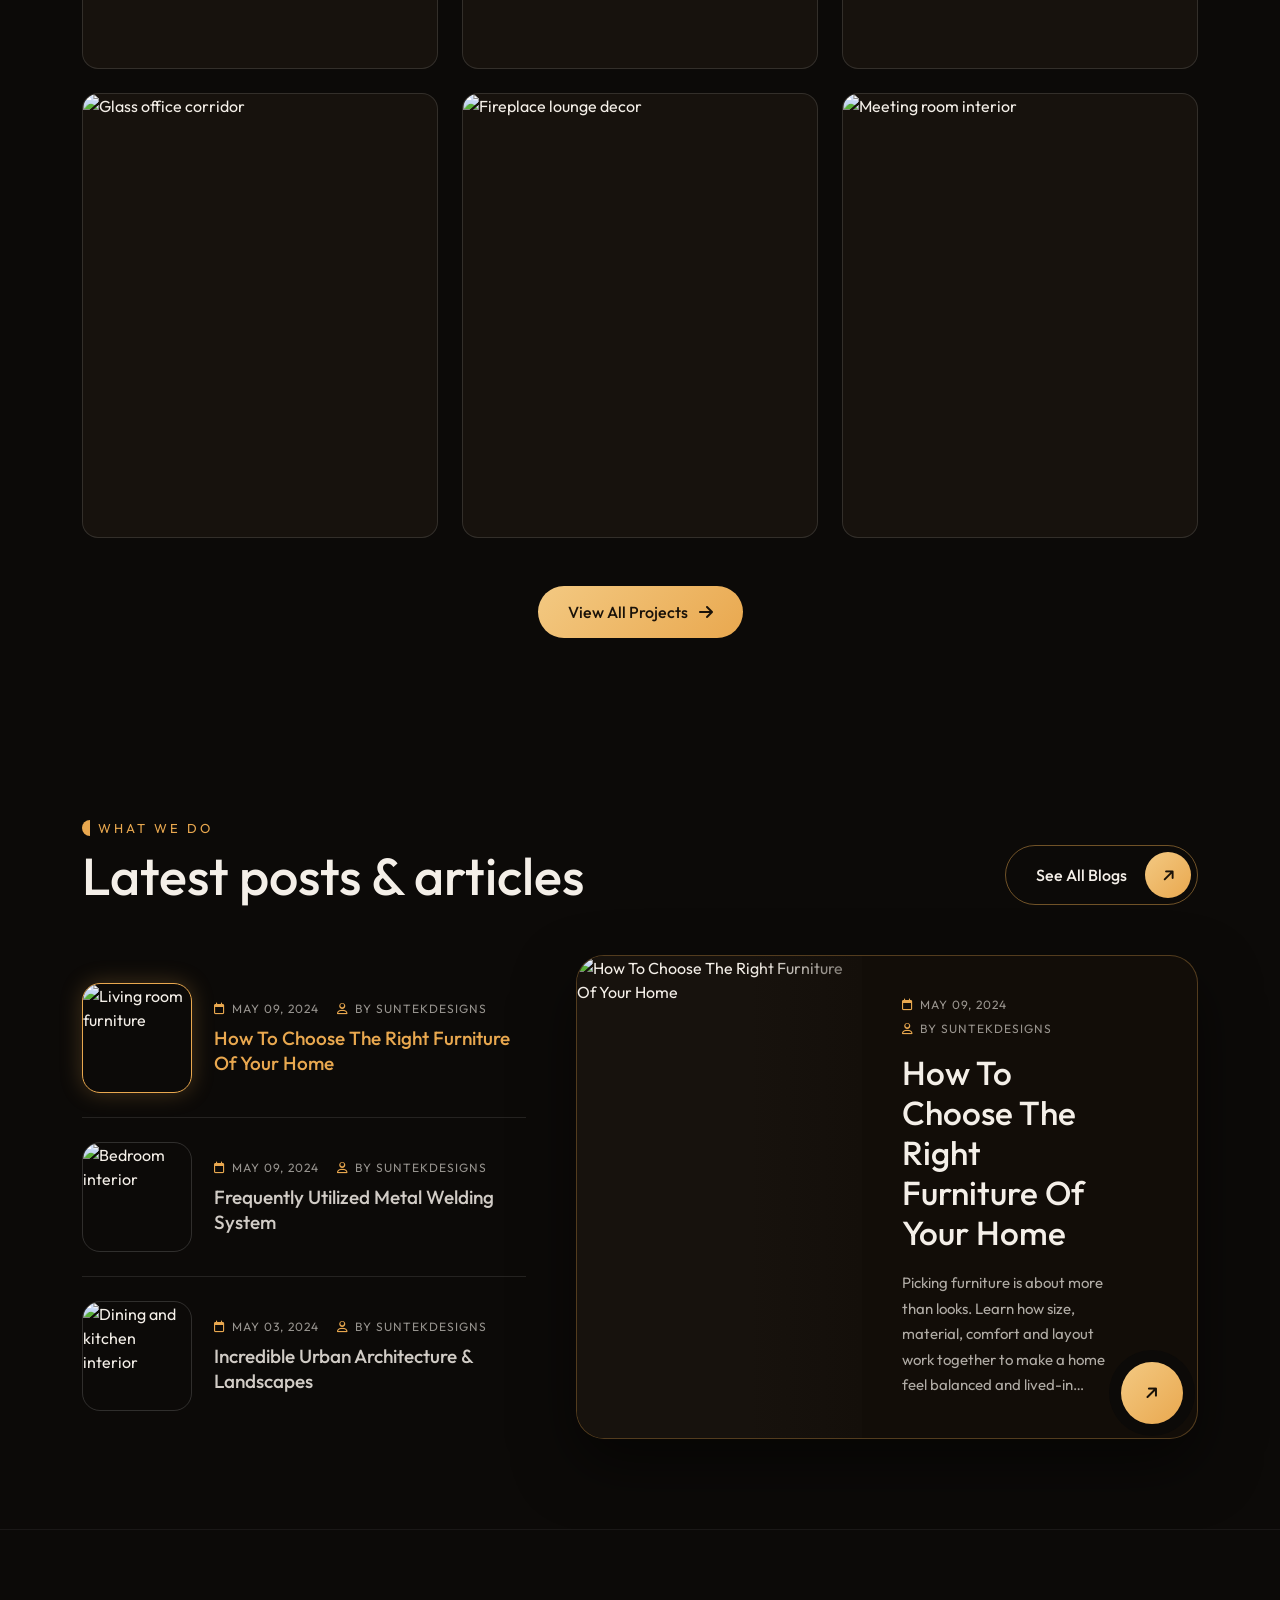
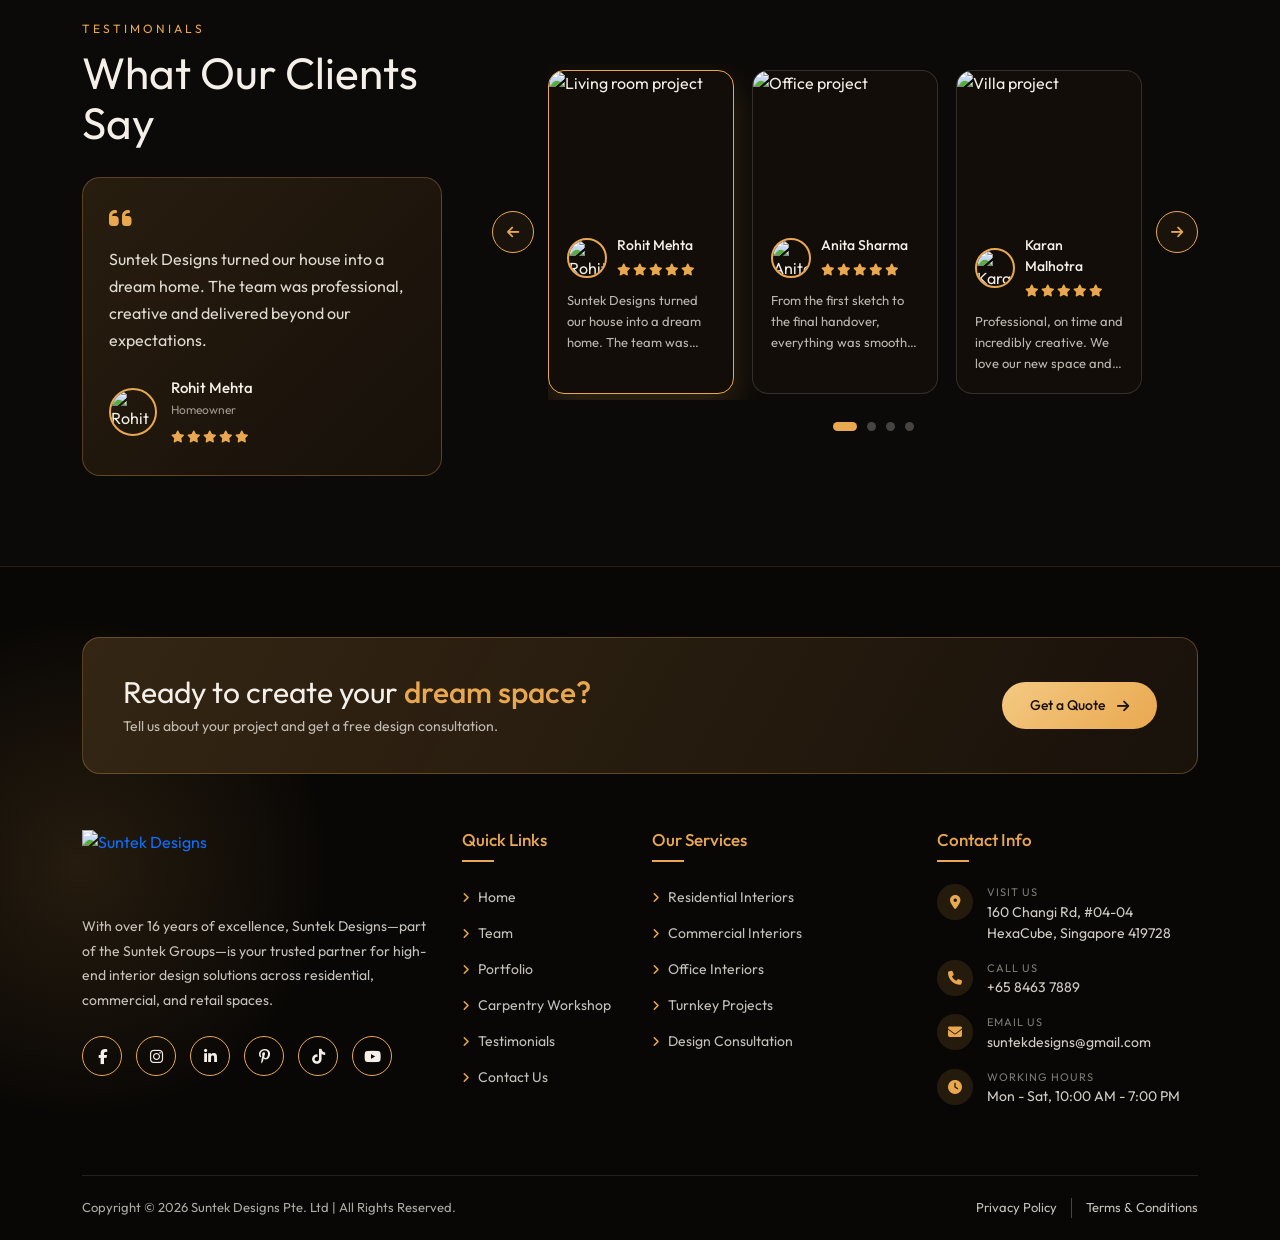
==== commit 4333eb30: "Add files via upload" ====
--- a/index.html
+++ b/index.html
@@ -1473,6 +1473,1803 @@
 
 
 
+  <!-- =========================================================
+     12) LATEST PROJECTS - STYLE
+========================================================= -->
+  <style>
+    .projects {
+      padding: 90px 0;
+      background: var(--ink);
+      overflow: hidden;
+    }
+
+    .projects-head {
+      margin-bottom: 36px;
+    }
+
+    .projects-eyebrow {
+      display: inline-flex;
+      align-items: center;
+      gap: 8px;
+      color: var(--gold);
+      font-size: 13px;
+      letter-spacing: 3px;
+      text-transform: uppercase;
+      margin: 0 0 10px;
+    }
+
+    .projects-eyebrow::before {
+      content: "";
+      width: 8px;
+      height: 16px;
+      border-radius: 8px 0 0 8px;
+      background: var(--gold);
+    }
+
+    .projects-title {
+      font-size: clamp(30px, 4.5vw, 52px);
+      font-weight: 500;
+      line-height: 1.1;
+      margin: 0;
+    }
+
+    /* ---------- filter pills ---------- */
+    .projects-filter {
+      display: flex;
+      justify-content: center;
+      gap: 8px;
+      list-style: none;
+      margin: 0 0 44px;
+      padding: 0;
+    }
+
+    .projects-filter button {
+      background: transparent;
+      border: 1px solid transparent;
+      border-radius: 40px;
+      color: rgba(244, 239, 232, .75);
+      font-family: inherit;
+      font-size: 16px;
+      font-weight: 500;
+      padding: 14px 32px;
+      cursor: pointer;
+      white-space: nowrap;
+      transition: color .25s, border-color .25s, background .25s;
+    }
+
+    .projects-filter button:hover {
+      color: var(--gold);
+      border-color: rgba(233, 168, 79, .4);
+    }
+
+    .projects-filter button.active {
+      background: linear-gradient(135deg, var(--gold-soft), var(--gold));
+      color: #1a1209;
+      box-shadow: 0 8px 24px rgba(233, 168, 79, .25);
+    }
+
+    .projects-filter button:focus-visible {
+      outline: 2px solid var(--gold);
+      outline-offset: 3px;
+    }
+
+    /* ---------- grid ---------- */
+    .projects-grid {
+      display: grid;
+      grid-template-columns: repeat(3, minmax(0, 1fr));
+      gap: 24px;
+    }
+
+    .project-card {
+      position: relative;
+      display: block;
+      aspect-ratio: 4 / 5;
+      border-radius: 16px;
+      overflow: hidden;
+      border: 1px solid rgba(255, 255, 255, .12);
+      color: var(--text);
+      background: #17120d;
+      transition: transform .3s, border-color .3s, box-shadow .3s;
+      animation: projectIn .5s ease both;
+    }
+
+    .project-card.is-hidden {
+      display: none;
+    }
+
+    @keyframes projectIn {
+      from {
+        opacity: 0;
+        transform: translateY(20px) scale(.97);
+      }
+
+      to {
+        opacity: 1;
+        transform: none;
+      }
+    }
+
+    .project-card img {
+      position: absolute;
+      inset: 0;
+      width: 100%;
+      height: 100%;
+      object-fit: cover;
+      transition: transform .7s;
+    }
+
+    .project-card::before {
+      content: "";
+      position: absolute;
+      inset: 0;
+      z-index: 1;
+      background: linear-gradient(to bottom, rgba(0, 0, 0, 0) 45%, rgba(8, 6, 4, .92) 100%);
+      opacity: 0;
+      transition: opacity .35s;
+    }
+
+    .project-info {
+      position: absolute;
+      z-index: 2;
+      left: 0;
+      right: 0;
+      bottom: 0;
+      padding: 22px;
+      padding-right: 70px;
+      transform: translateY(14px);
+      opacity: 0;
+      transition: transform .35s, opacity .35s;
+    }
+
+    .project-cat {
+      display: block;
+      font-size: 11px;
+      letter-spacing: 3px;
+      text-transform: uppercase;
+      color: var(--gold);
+      margin-bottom: 6px;
+    }
+
+    .project-info h3 {
+      font-size: 20px;
+      font-weight: 500;
+      margin: 0 0 4px;
+    }
+
+    .project-info p {
+      font-size: 13px;
+      line-height: 1.5;
+      color: rgba(244, 239, 232, .75);
+      margin: 0;
+    }
+
+    .project-arrow {
+      position: absolute;
+      z-index: 2;
+      right: 20px;
+      bottom: 22px;
+      width: 38px;
+      height: 38px;
+      border: 1px solid var(--gold);
+      border-radius: 50%;
+      display: grid;
+      place-items: center;
+      color: var(--gold);
+      font-size: 13px;
+      opacity: 0;
+      transform: translateY(14px);
+      transition: opacity .35s, transform .35s, background .25s, color .25s;
+    }
+
+    .project-card:hover {
+      transform: translateY(-6px);
+      border-color: var(--gold);
+      box-shadow: 0 18px 40px rgba(233, 168, 79, .18);
+      color: var(--text);
+    }
+
+    .project-card:hover img {
+      transform: scale(1.07);
+    }
+
+    .project-card:hover::before,
+    .project-card:hover .project-info,
+    .project-card:hover .project-arrow {
+      opacity: 1;
+      transform: none;
+    }
+
+    .project-card:hover .project-arrow {
+      background: var(--gold);
+      color: #1a1209;
+    }
+
+    /* ---------- view all button ---------- */
+    .projects-more {
+      text-align: center;
+      margin-top: 48px;
+    }
+
+    .projects-more .btn-hero {
+      display: inline-block;
+    }
+
+    /* ---------- responsive ---------- */
+    @media (max-width: 991.98px) {
+      .projects {
+        padding: 70px 0;
+      }
+
+      .projects-grid {
+        grid-template-columns: repeat(2, minmax(0, 1fr));
+        gap: 18px;
+      }
+
+      .projects-filter button {
+        padding: 12px 22px;
+        font-size: 15px;
+      }
+    }
+
+    @media (max-width: 767.98px) {
+      .projects {
+        padding: 60px 0;
+      }
+
+      /* pills scroll sideways on small screens */
+      .projects-filter {
+        justify-content: flex-start;
+        overflow-x: auto;
+        margin-bottom: 30px;
+        padding-bottom: 6px;
+        scrollbar-width: none;
+      }
+
+      .projects-filter::-webkit-scrollbar {
+        display: none;
+      }
+
+      /* info always visible on touch screens */
+      .project-card::before,
+      .project-info,
+      .project-arrow {
+        opacity: 1;
+        transform: none;
+      }
+
+      .project-card:hover {
+        transform: none;
+      }
+    }
+
+    @media (max-width: 575.98px) {
+      .projects-grid {
+        grid-template-columns: 1fr;
+      }
+
+      .project-card {
+        aspect-ratio: 4 / 4.4;
+      }
+
+      .projects-more .btn-hero {
+        display: block;
+      }
+    }
+
+    @media (prefers-reduced-motion: reduce) {
+      .project-card {
+        animation: none;
+      }
+    }
+  </style>
+
+  <!-- =========================================================
+     13) LATEST PROJECTS - SECTION TAG
+========================================================= -->
+  <section class="projects" id="projects">
+    <div class="container">
+
+      <div class="projects-head">
+        <p class="projects-eyebrow">Process</p>
+        <h2 class="projects-title">Our Latest Project</h2>
+      </div>
+
+      <!-- filter -->
+      <ul class="projects-filter" id="projectsFilter">
+        <li><button type="button" class="active" data-filter="all">All</button></li>
+        <li><button type="button" data-filter="architecture">Architecture</button></li>
+        <li><button type="button" data-filter="decor">Decor</button></li>
+        <li><button type="button" data-filter="furniture">Furniture</button></li>
+        <li><button type="button" data-filter="interior">Interior</button></li>
+      </ul>
+
+      <!-- grid (replace the image URLs with your own project photos) -->
+      <div class="projects-grid" id="projectsGrid">
+
+        <a href="#" class="project-card" data-cat="interior">
+          <img src="https://images.unsplash.com/photo-1616047006789-b7af5afb8c20?auto=format&fit=crop&q=70&w=800&h=1000"
+            alt="Modern living room interior" loading="lazy">
+          <div class="project-info">
+            <span class="project-cat">Interior</span>
+            <h3>Cozy Living Room</h3>
+            <p>Warm, light-filled space with curved seating.</p>
+          </div>
+          <span class="project-arrow"><i class="fa-solid fa-arrow-right"></i></span>
+        </a>
+
+        <a href="#" class="project-card" data-cat="furniture">
+          <img src="https://images.unsplash.com/photo-1560185007-cde436f6a4d0?auto=format&fit=crop&q=70&w=800&h=1000"
+            alt="Modular kitchen with wooden cabinets" loading="lazy">
+          <div class="project-info">
+            <span class="project-cat">Furniture</span>
+            <h3>Modular Kitchen</h3>
+            <p>Wood-finish cabinets with smart storage.</p>
+          </div>
+          <span class="project-arrow"><i class="fa-solid fa-arrow-right"></i></span>
+        </a>
+
+        <a href="#" class="project-card" data-cat="interior">
+          <img src="https://images.unsplash.com/photo-1618221195710-dd6b41faaea6?auto=format&fit=crop&q=70&w=800&h=1000"
+            alt="Living room with TV unit and cove lighting" loading="lazy">
+          <div class="project-info">
+            <span class="project-cat">Interior</span>
+            <h3>TV Lounge Design</h3>
+            <p>Cove lighting with a custom display unit.</p>
+          </div>
+          <span class="project-arrow"><i class="fa-solid fa-arrow-right"></i></span>
+        </a>
+
+        <a href="#" class="project-card" data-cat="architecture">
+          <img src="https://images.unsplash.com/photo-1497366754035-f200968a6e72?auto=format&fit=crop&q=70&w=800&h=1000"
+            alt="Glass office corridor" loading="lazy">
+          <div class="project-info">
+            <span class="project-cat">Architecture</span>
+            <h3>Glass Office Space</h3>
+            <p>Open, bright and modern workspace planning.</p>
+          </div>
+          <span class="project-arrow"><i class="fa-solid fa-arrow-right"></i></span>
+        </a>
+
+        <a href="#" class="project-card" data-cat="decor">
+          <img src="https://images.unsplash.com/photo-1598928506311-c55ded91a20c?auto=format&fit=crop&q=70&w=800&h=1000"
+            alt="Fireplace lounge decor" loading="lazy">
+          <div class="project-info">
+            <span class="project-cat">Decor</span>
+            <h3>Fireplace Lounge</h3>
+            <p>Cozy corner styled around a warm focal point.</p>
+          </div>
+          <span class="project-arrow"><i class="fa-solid fa-arrow-right"></i></span>
+        </a>
+
+        <a href="#" class="project-card" data-cat="architecture">
+          <img src="https://images.unsplash.com/photo-1497366811353-6870744d04b2?auto=format&fit=crop&q=70&w=800&h=1000"
+            alt="Meeting room interior" loading="lazy">
+          <div class="project-info">
+            <span class="project-cat">Architecture</span>
+            <h3>Executive Meeting Room</h3>
+            <p>Focused layout built for clear decisions.</p>
+          </div>
+          <span class="project-arrow"><i class="fa-solid fa-arrow-right"></i></span>
+        </a>
+
+      </div>
+
+      <div class="projects-more">
+        <a href="#" class="btn-hero">View All Projects <i class="fa-solid fa-arrow-right"></i></a>
+      </div>
+
+    </div>
+  </section>
+
+  <!-- =========================================================
+     14) LATEST PROJECTS - SCRIPT
+========================================================= -->
+  <script>
+    document.addEventListener('DOMContentLoaded', function () {
+      var buttons = document.querySelectorAll('#projectsFilter button');
+      var cards = document.querySelectorAll('#projectsGrid .project-card');
+
+      buttons.forEach(function (btn) {
+        btn.addEventListener('click', function () {
+          var filter = btn.dataset.filter;
+
+          buttons.forEach(function (b) { b.classList.remove('active'); });
+          btn.classList.add('active');
+
+          cards.forEach(function (card) {
+            var show = filter === 'all' || card.dataset.cat === filter;
+            card.classList.toggle('is-hidden', !show);
+
+            // restart the fade-in animation for visible cards
+            if (show) {
+              card.style.animation = 'none';
+              void card.offsetWidth;
+              card.style.animation = '';
+            }
+          });
+        });
+      });
+    });
+  </script>
+
+
+
+
+
+
+
+
+
+
+
+
+
+
+
+
+
+
+
+
+
+
+
+  <!-- =========================================================
+     15) BLOG SHOWCASE - STYLE
+========================================================= -->
+  <style>
+    .blog {
+      padding: 90px 0;
+      background: var(--ink);
+      overflow: hidden;
+    }
+
+    /* ---------- heading row ---------- */
+    .blog-head {
+      display: flex;
+      align-items: flex-end;
+      justify-content: space-between;
+      flex-wrap: wrap;
+      gap: 20px;
+      margin-bottom: 50px;
+    }
+
+    .blog-eyebrow {
+      display: inline-flex;
+      align-items: center;
+      gap: 8px;
+      color: var(--gold);
+      font-size: 13px;
+      letter-spacing: 3px;
+      text-transform: uppercase;
+      margin: 0 0 10px;
+    }
+
+    .blog-eyebrow::before {
+      content: "";
+      width: 8px;
+      height: 16px;
+      border-radius: 8px 0 0 8px;
+      background: var(--gold);
+    }
+
+    .blog-title {
+      font-size: clamp(30px, 4.5vw, 52px);
+      font-weight: 500;
+      line-height: 1.1;
+      margin: 0;
+    }
+
+    /* "See All Blogs" pill with round arrow */
+    .blog-all {
+      display: inline-flex;
+      align-items: center;
+      color: var(--text);
+      font-size: 16px;
+      font-weight: 500;
+      border: 1px solid rgba(233, 168, 79, .45);
+      border-radius: 50px;
+      padding: 6px 6px 6px 30px;
+      gap: 18px;
+      transition: border-color .25s, color .25s;
+    }
+
+    .blog-all span {
+      width: 46px;
+      height: 46px;
+      display: grid;
+      place-items: center;
+      border-radius: 50%;
+      background: linear-gradient(135deg, var(--gold-soft), var(--gold));
+      color: #1a1209;
+      font-size: 15px;
+    }
+
+    .blog-all span i {
+      transform: rotate(-45deg);
+      transition: transform .3s;
+    }
+
+    .blog-all:hover {
+      color: var(--gold);
+      border-color: var(--gold);
+    }
+
+    .blog-all:hover span i {
+      transform: rotate(0deg);
+    }
+
+    /* ---------- layout ---------- */
+    .blog-grid {
+      display: grid;
+      grid-template-columns: minmax(0, 5fr) minmax(0, 7fr);
+      gap: 50px;
+      align-items: center;
+    }
+
+    /* ---------- left list ---------- */
+    .blog-list {
+      list-style: none;
+      margin: 0;
+      padding: 0;
+    }
+
+    .blog-item {
+      display: flex;
+      align-items: center;
+      gap: 22px;
+      width: 100%;
+      padding: 24px 0;
+      background: none;
+      border: 0;
+      border-bottom: 1px solid rgba(255, 255, 255, .1);
+      color: var(--text);
+      font-family: inherit;
+      text-align: left;
+      cursor: pointer;
+      transition: border-color .25s;
+    }
+
+    .blog-list li:first-child .blog-item {
+      padding-top: 0;
+    }
+
+    .blog-list li:last-child .blog-item {
+      border-bottom: 0;
+      padding-bottom: 0;
+    }
+
+    .blog-thumb {
+      flex: 0 0 110px;
+      height: 110px;
+      border-radius: 18px;
+      overflow: hidden;
+      border: 1px solid rgba(255, 255, 255, .15);
+      transition: border-color .25s, box-shadow .25s;
+    }
+
+    .blog-thumb img {
+      width: 100%;
+      height: 100%;
+      object-fit: cover;
+      display: block;
+      transition: transform .5s;
+    }
+
+    .blog-item-body {
+      display: flex;
+      flex-direction: column;
+      gap: 8px;
+      min-width: 0;
+    }
+
+    .blog-meta {
+      display: flex;
+      flex-wrap: wrap;
+      gap: 6px 18px;
+      font-size: 12px;
+      letter-spacing: 1px;
+      text-transform: uppercase;
+      color: rgba(244, 239, 232, .6);
+    }
+
+    .blog-meta i {
+      color: var(--gold);
+      margin-right: 6px;
+    }
+
+    .blog-item-title {
+      font-size: 19px;
+      font-weight: 500;
+      line-height: 1.3;
+      color: rgba(244, 239, 232, .85);
+      transition: color .25s;
+    }
+
+    .blog-item:hover .blog-item-title {
+      color: var(--gold);
+    }
+
+    .blog-item:hover .blog-thumb img {
+      transform: scale(1.1);
+    }
+
+    .blog-item.active .blog-item-title {
+      color: var(--gold);
+    }
+
+    .blog-item.active .blog-thumb {
+      border-color: var(--gold);
+      box-shadow: 0 0 22px rgba(233, 168, 79, .25);
+    }
+
+    .blog-item:focus-visible {
+      outline: 2px solid var(--gold);
+      outline-offset: 4px;
+    }
+
+    /* ---------- right featured card ---------- */
+    .blog-feature {
+      position: relative;
+      display: grid;
+      grid-template-columns: 46% minmax(0, 1fr);
+      min-height: 480px;
+      border: 1px solid rgba(233, 168, 79, .3);
+      border-radius: 28px;
+      overflow: hidden;
+      background: #120d08;
+      box-shadow: 0 25px 60px rgba(0, 0, 0, .5);
+    }
+
+    .blog-feature-media {
+      position: relative;
+      min-height: 100%;
+      background: #17120d;
+    }
+
+    .blog-feature-media img {
+      position: absolute;
+      inset: 0;
+      width: 100%;
+      height: 100%;
+      object-fit: cover;
+      display: block;
+      transition: opacity .35s ease, transform .8s ease;
+    }
+
+    .blog-feature-media::after {
+      content: "";
+      position: absolute;
+      inset: 0;
+      background: linear-gradient(to right, rgba(0, 0, 0, 0) 60%, rgba(18, 13, 8, .6) 100%);
+    }
+
+    .blog-feature-body {
+      display: flex;
+      flex-direction: column;
+      justify-content: center;
+      gap: 16px;
+      padding: 40px 90px 40px 40px;
+      transition: opacity .35s ease, transform .35s ease;
+    }
+
+    .blog-feature.is-fading .blog-feature-body {
+      opacity: 0;
+      transform: translateY(10px);
+    }
+
+    .blog-feature.is-fading .blog-feature-media img {
+      opacity: 0;
+      transform: scale(1.05);
+    }
+
+    .blog-feature-title {
+      font-size: clamp(24px, 2.6vw, 34px);
+      font-weight: 500;
+      line-height: 1.2;
+      margin: 0;
+    }
+
+    .blog-feature-text {
+      font-size: 15px;
+      line-height: 1.7;
+      color: rgba(244, 239, 232, .7);
+      margin: 0;
+    }
+
+    /* arrow with a cut-out ring so it looks notched into the corner */
+    .blog-feature-arrow {
+      position: absolute;
+      right: 0;
+      bottom: 0;
+      width: 62px;
+      height: 62px;
+      display: grid;
+      place-items: center;
+      border-radius: 50%;
+      background: linear-gradient(135deg, var(--gold-soft), var(--gold));
+      color: #1a1209;
+      font-size: 16px;
+      box-shadow: 0 0 0 12px var(--ink);
+      transform: translate(-14px, -14px);
+      transition: transform .3s, filter .3s;
+    }
+
+    .blog-feature-arrow i {
+      transform: rotate(-45deg);
+      transition: transform .3s;
+    }
+
+    .blog-feature-arrow:hover {
+      color: #1a1209;
+      filter: brightness(1.1);
+    }
+
+    .blog-feature-arrow:hover i {
+      transform: rotate(0deg);
+    }
+
+    /* ---------- responsive ---------- */
+    @media (max-width: 1199.98px) {
+      .blog-grid {
+        gap: 30px;
+      }
+
+      .blog-thumb {
+        flex-basis: 90px;
+        height: 90px;
+      }
+
+      .blog-item-title {
+        font-size: 17px;
+      }
+
+      .blog-feature-body {
+        padding: 30px 80px 30px 28px;
+      }
+    }
+
+    /* tablet + mobile: featured card on top, list below */
+    @media (max-width: 991.98px) {
+      .blog {
+        padding: 70px 0;
+      }
+
+      .blog-head {
+        margin-bottom: 36px;
+      }
+
+      .blog-grid {
+        grid-template-columns: 1fr;
+      }
+
+      .blog-feature {
+        order: -1;
+        min-height: 0;
+      }
+
+      .blog-item {
+        padding: 20px 0;
+      }
+
+      .blog-list li:first-child .blog-item {
+        padding-top: 20px;
+      }
+
+      .blog-list li:last-child .blog-item {
+        padding-bottom: 20px;
+      }
+    }
+
+    @media (max-width: 767.98px) {
+      .blog {
+        padding: 60px 0;
+      }
+
+      .blog-feature {
+        grid-template-columns: 1fr;
+      }
+
+      .blog-feature-media {
+        height: 260px;
+        min-height: 0;
+      }
+
+      .blog-feature-media::after {
+        background: linear-gradient(to bottom, rgba(0, 0, 0, 0) 60%, rgba(18, 13, 8, .6) 100%);
+      }
+
+      .blog-feature-body {
+        padding: 26px 22px 90px;
+      }
+    }
+
+    @media (max-width: 575.98px) {
+      .blog-all {
+        font-size: 15px;
+        padding-left: 22px;
+      }
+
+      .blog-all span {
+        width: 40px;
+        height: 40px;
+      }
+
+      .blog-item {
+        gap: 16px;
+      }
+
+      .blog-thumb {
+        flex-basis: 78px;
+        height: 78px;
+        border-radius: 14px;
+      }
+
+      .blog-item-title {
+        font-size: 15px;
+      }
+
+      .blog-meta {
+        font-size: 11px;
+        gap: 4px 14px;
+      }
+
+      .blog-feature {
+        border-radius: 22px;
+      }
+
+      .blog-feature-media {
+        height: 220px;
+      }
+
+      .blog-feature-arrow {
+        width: 54px;
+        height: 54px;
+      }
+    }
+
+    @media (prefers-reduced-motion: reduce) {
+
+      .blog-feature-body,
+      .blog-feature-media img {
+        transition: none;
+      }
+    }
+  </style>
+
+  <!-- =========================================================
+     16) BLOG SHOWCASE - SECTION TAG
+========================================================= -->
+  <section class="blog" id="blog">
+    <div class="container">
+
+      <!-- heading -->
+      <div class="blog-head">
+        <div>
+          <p class="blog-eyebrow">What We Do</p>
+          <h2 class="blog-title">Latest posts &amp; articles</h2>
+        </div>
+        <a href="#" class="blog-all">See All Blogs <span><i class="fa-solid fa-arrow-right"></i></span></a>
+      </div>
+
+      <div class="blog-grid">
+
+        <!-- LEFT LIST -->
+        <ul class="blog-list">
+
+          <li>
+            <button type="button" class="blog-item active" data-date="May 09, 2024" data-author="By Suntekdesigns"
+              data-title="How To Choose The Right Furniture Of Your Home"
+              data-text="Picking furniture is about more than looks. Learn how size, material, comfort and layout work together to make a home feel balanced and lived-in…"
+              data-link="#"
+              data-img="https://images.unsplash.com/photo-1616047006789-b7af5afb8c20?auto=format&fit=crop&q=70&w=900&h=1000">
+              <span class="blog-thumb">
+                <img
+                  src="https://images.unsplash.com/photo-1616047006789-b7af5afb8c20?auto=format&fit=crop&q=70&w=300&h=300"
+                  alt="Living room furniture" loading="lazy">
+              </span>
+              <span class="blog-item-body">
+                <span class="blog-meta">
+                  <span><i class="fa-regular fa-calendar"></i>May 09, 2024</span>
+                  <span><i class="fa-regular fa-user"></i>By Suntekdesigns</span>
+                </span>
+                <span class="blog-item-title">How To Choose The Right Furniture Of Your Home</span>
+              </span>
+            </button>
+          </li>
+
+          <li>
+            <button type="button" class="blog-item" data-date="May 09, 2024" data-author="By Suntekdesigns"
+              data-title="Frequently Utilized Metal Welding System"
+              data-text="A simple guide to the metal fabrication and welding methods most used in modern interiors, from decorative frames to structural supports…"
+              data-link="#"
+              data-img="https://images.unsplash.com/photo-1618221195710-dd6b41faaea6?auto=format&fit=crop&q=70&w=900&h=1000">
+              <span class="blog-thumb">
+                <img
+                  src="https://images.unsplash.com/photo-1618221195710-dd6b41faaea6?auto=format&fit=crop&q=70&w=300&h=300"
+                  alt="Bedroom interior" loading="lazy">
+              </span>
+              <span class="blog-item-body">
+                <span class="blog-meta">
+                  <span><i class="fa-regular fa-calendar"></i>May 09, 2024</span>
+                  <span><i class="fa-regular fa-user"></i>By Suntekdesigns</span>
+                </span>
+                <span class="blog-item-title">Frequently Utilized Metal Welding System</span>
+              </span>
+            </button>
+          </li>
+
+          <li>
+            <button type="button" class="blog-item" data-date="May 03, 2024" data-author="By Suntekdesigns"
+              data-title="Incredible Urban Architecture &amp; Landscapes"
+              data-text="Modest, recently established interior design company that seeks to address a variety of topics, including space planning, lighting and materials…"
+              data-link="#"
+              data-img="https://images.unsplash.com/photo-1560185007-cde436f6a4d0?auto=format&fit=crop&q=70&w=900&h=1000">
+              <span class="blog-thumb">
+                <img
+                  src="https://images.unsplash.com/photo-1560185007-cde436f6a4d0?auto=format&fit=crop&q=70&w=300&h=300"
+                  alt="Dining and kitchen interior" loading="lazy">
+              </span>
+              <span class="blog-item-body">
+                <span class="blog-meta">
+                  <span><i class="fa-regular fa-calendar"></i>May 03, 2024</span>
+                  <span><i class="fa-regular fa-user"></i>By Suntekdesigns</span>
+                </span>
+                <span class="blog-item-title">Incredible Urban Architecture &amp; Landscapes</span>
+              </span>
+            </button>
+          </li>
+
+        </ul>
+
+        <!-- RIGHT FEATURED CARD -->
+        <article class="blog-feature" id="blogFeature">
+          <div class="blog-feature-media">
+            <img id="blogImg"
+              src="https://images.unsplash.com/photo-1616047006789-b7af5afb8c20?auto=format&fit=crop&q=70&w=900&h=1000"
+              alt="How To Choose The Right Furniture Of Your Home">
+          </div>
+
+          <div class="blog-feature-body">
+            <div class="blog-meta">
+              <span><i class="fa-regular fa-calendar"></i><span id="blogDate">May 09, 2024</span></span>
+              <span><i class="fa-regular fa-user"></i><span id="blogAuthor">By Suntekdesigns</span></span>
+            </div>
+            <h3 class="blog-feature-title" id="blogTitle">How To Choose The Right Furniture Of Your Home</h3>
+            <p class="blog-feature-text" id="blogText">Picking furniture is about more than looks. Learn how size,
+              material, comfort and layout work together to make a home feel balanced and lived-in…</p>
+          </div>
+
+          <a href="#" class="blog-feature-arrow" id="blogLink" aria-label="Read article">
+            <i class="fa-solid fa-arrow-right"></i>
+          </a>
+        </article>
+
+      </div>
+    </div>
+  </section>
+
+  <!-- =========================================================
+     17) BLOG SHOWCASE - SCRIPT
+========================================================= -->
+  <script>
+    document.addEventListener('DOMContentLoaded', function () {
+      var items = document.querySelectorAll('.blog-item');
+      var feature = document.getElementById('blogFeature');
+      var img = document.getElementById('blogImg');
+      var date = document.getElementById('blogDate');
+      var author = document.getElementById('blogAuthor');
+      var title = document.getElementById('blogTitle');
+      var text = document.getElementById('blogText');
+      var link = document.getElementById('blogLink');
+      var token = 0;
+
+      // preload the large images
+      items.forEach(function (b) { new Image().src = b.dataset.img; });
+
+      items.forEach(function (btn) {
+        btn.addEventListener('click', function () {
+          if (btn.classList.contains('active')) return;
+
+          items.forEach(function (b) {
+            b.classList.remove('active');
+            b.setAttribute('aria-pressed', 'false');
+          });
+          btn.classList.add('active');
+          btn.setAttribute('aria-pressed', 'true');
+
+          var d = btn.dataset, myToken = ++token;
+          var loader = new Image();
+
+          loader.onload = function () {
+            if (myToken !== token) return;
+            feature.classList.add('is-fading');
+
+            setTimeout(function () {
+              img.src = d.img;
+              img.alt = btn.querySelector('.blog-item-title').textContent;
+              date.textContent = d.date;
+              author.textContent = d.author;
+              title.innerHTML = d.title;
+              text.textContent = d.text;
+              link.href = d.link;
+              feature.classList.remove('is-fading');
+            }, 350);
+          };
+          loader.src = d.img;
+
+          // on mobile/tablet the card sits above the list, so scroll it into view
+          if (window.innerWidth < 992) {
+            var top = feature.getBoundingClientRect().top;
+            if (top < 80 || top > window.innerHeight * 0.5) {
+              window.scrollTo({ top: window.pageYOffset + top - 100, behavior: 'smooth' });
+            }
+          }
+        });
+      });
+    });
+  </script>
+
+
+
+
+
+
+
+
+
+
+
+
+
+
+
+
+
+
+
+
+
+
+
+
+
+
+
+
+
+  <!-- =========================================================
+       18) TESTIMONIALS - STYLE
+  ========================================================= -->
+  <style>
+    .testi {
+      padding: 90px 0;
+      background: var(--ink);
+      overflow: hidden;
+      border-top: 1px solid rgba(255, 255, 255, .06);
+    }
+
+    .testi-grid {
+      display: grid;
+      grid-template-columns: minmax(280px, 360px) minmax(0, 1fr);
+      gap: 50px;
+      align-items: center;
+    }
+
+    .testi-grid>*,
+    .testi-left,
+    .testi-right {
+      min-width: 0;
+    }
+
+    /* ---------- left side ---------- */
+    .testi-eyebrow {
+      color: var(--gold);
+      font-size: 12px;
+      letter-spacing: 3px;
+      text-transform: uppercase;
+      margin: 0 0 10px;
+    }
+
+    .testi-title {
+      font-size: clamp(30px, 3.6vw, 44px);
+      font-weight: 400;
+      line-height: 1.15;
+      margin: 0 0 28px;
+    }
+
+    .testi-quote {
+      position: relative;
+      padding: 28px 26px;
+      border: 1px solid rgba(233, 168, 79, .3);
+      border-radius: 18px;
+      background: linear-gradient(135deg, rgba(233, 168, 79, .1), rgba(233, 168, 79, .02));
+      background-color: #120d08;
+      transition: opacity .3s ease, transform .3s ease;
+    }
+
+    .testi-quote.is-fading {
+      opacity: 0;
+      transform: translateY(8px);
+    }
+
+    .testi-quote-icon {
+      font-size: 26px;
+      color: var(--gold);
+      margin-bottom: 14px;
+      display: block;
+    }
+
+    .testi-quote-text {
+      font-size: 16px;
+      line-height: 1.7;
+      color: rgba(244, 239, 232, .9);
+      margin: 0 0 22px;
+    }
+
+    .testi-person {
+      display: flex;
+      align-items: center;
+      gap: 14px;
+    }
+
+    .testi-avatar {
+      flex: 0 0 48px;
+      width: 48px;
+      height: 48px;
+      border-radius: 50%;
+      object-fit: cover;
+      border: 2px solid var(--gold);
+    }
+
+    .testi-name {
+      display: block;
+      font-size: 15px;
+      font-weight: 500;
+    }
+
+    .testi-role {
+      display: block;
+      font-size: 12px;
+      color: rgba(244, 239, 232, .6);
+      margin: 2px 0 4px;
+    }
+
+    .testi-stars {
+      color: var(--gold);
+      font-size: 12px;
+      letter-spacing: 2px;
+    }
+
+    /* ---------- slider ---------- */
+    .testi-slider {
+      display: flex;
+      align-items: center;
+      gap: 14px;
+      min-width: 0;
+    }
+
+    .testi-arrow {
+      flex: 0 0 42px;
+      width: 42px;
+      height: 42px;
+      display: grid;
+      place-items: center;
+      border: 1px solid var(--gold);
+      border-radius: 50%;
+      background: rgba(233, 168, 79, .06);
+      color: var(--gold);
+      font-size: 14px;
+      cursor: pointer;
+      transition: background .25s, color .25s, transform .25s;
+    }
+
+    .testi-arrow:hover {
+      background: var(--gold);
+      color: #1a1209;
+    }
+
+    .testi-arrow:active {
+      transform: scale(.92);
+    }
+
+    .testi-arrow:focus-visible {
+      outline: 2px solid var(--gold);
+      outline-offset: 3px;
+    }
+
+    .testi-viewport {
+      flex: 1;
+      min-width: 0;
+      overflow: hidden;
+      padding: 6px 0;
+    }
+
+    .testi-track {
+      --per: 3;
+      --gap: 18px;
+      display: flex;
+      gap: var(--gap);
+      transition: transform .6s cubic-bezier(.22, .8, .3, 1);
+      will-change: transform;
+    }
+
+    .testi-card {
+      flex: 0 0 calc((100% - (var(--per) - 1) * var(--gap)) / var(--per));
+      min-width: 0;
+      display: flex;
+      flex-direction: column;
+      border: 1px solid rgba(255, 255, 255, .14);
+      border-radius: 16px;
+      overflow: hidden;
+      background: #120d08;
+      cursor: pointer;
+      transition: border-color .3s, box-shadow .3s, transform .3s;
+    }
+
+    .testi-card:hover {
+      transform: translateY(-4px);
+    }
+
+    .testi-card.active {
+      border-color: var(--gold);
+      box-shadow: 0 14px 34px rgba(233, 168, 79, .18);
+    }
+
+    .testi-card-img {
+      position: relative;
+      height: 190px;
+      overflow: hidden;
+    }
+
+    .testi-card-img img {
+      width: 100%;
+      height: 100%;
+      object-fit: cover;
+      display: block;
+      transition: transform .6s;
+    }
+
+    .testi-card:hover .testi-card-img img {
+      transform: scale(1.06);
+    }
+
+    .testi-card-img::after {
+      content: "";
+      position: absolute;
+      inset: 0;
+      background: linear-gradient(to bottom, rgba(0, 0, 0, 0) 50%, rgba(18, 13, 8, .9) 100%);
+    }
+
+    .testi-card-body {
+      position: relative;
+      padding: 0 18px 20px;
+      margin-top: -26px;
+      z-index: 2;
+    }
+
+    .testi-card-head {
+      display: flex;
+      align-items: center;
+      gap: 10px;
+      margin-bottom: 10px;
+    }
+
+    .testi-card-head .testi-avatar {
+      flex-basis: 40px;
+      width: 40px;
+      height: 40px;
+    }
+
+    .testi-card-head .testi-name {
+      font-size: 14px;
+    }
+
+    .testi-card-text {
+      font-size: 13px;
+      line-height: 1.6;
+      color: rgba(244, 239, 232, .75);
+      margin: 0;
+      display: -webkit-box;
+      -webkit-line-clamp: 3;
+      -webkit-box-orient: vertical;
+      overflow: hidden;
+    }
+
+    /* dots */
+    .testi-dots {
+      display: flex;
+      justify-content: center;
+      gap: 10px;
+      margin-top: 22px;
+      padding-left: 56px;
+    }
+
+    .testi-dot {
+      width: 9px;
+      height: 9px;
+      padding: 0;
+      border: 0;
+      border-radius: 50%;
+      background: rgba(244, 239, 232, .25);
+      cursor: pointer;
+      transition: background .25s, width .25s;
+    }
+
+    .testi-dot.active {
+      background: var(--gold);
+      width: 24px;
+      border-radius: 10px;
+    }
+
+    /* ---------- responsive ---------- */
+
+    /* laptop / small desktop: 2 cards */
+    @media (max-width: 1199.98px) {
+      .testi-grid {
+        grid-template-columns: minmax(240px, 300px) minmax(0, 1fr);
+        gap: 30px;
+      }
+
+      .testi-track {
+        --per: 2;
+      }
+    }
+
+    /* tablet: quote box on top, slider below */
+    @media (max-width: 991.98px) {
+      .testi {
+        padding: 70px 0;
+      }
+
+      .testi-grid {
+        grid-template-columns: minmax(0, 1fr);
+        gap: 36px;
+      }
+
+      .testi-quote {
+        max-width: 100%;
+      }
+
+      .testi-dots {
+        padding-left: 0;
+      }
+    }
+
+    /* mobile: exactly ONE testimonial */
+    @media (max-width: 767.98px) {
+      .testi {
+        padding: 60px 0;
+      }
+
+      .testi-track {
+        --per: 1;
+      }
+
+      .testi-card {
+        flex: 0 0 100%;
+      }
+
+      /* the card itself shows the full review, so hide the separate quote box */
+      .testi-quote {
+        display: none;
+      }
+
+      .testi-title {
+        margin-bottom: 0;
+      }
+
+      .testi-grid {
+        gap: 24px;
+      }
+
+      .testi-card-img {
+        height: 220px;
+      }
+
+      .testi-card-text {
+        display: block;
+        -webkit-line-clamp: unset;
+        overflow: visible;
+        font-size: 14px;
+      }
+
+      .testi-card:hover {
+        transform: none;
+      }
+
+      .testi-arrow {
+        flex-basis: 36px;
+        width: 36px;
+        height: 36px;
+        font-size: 12px;
+      }
+
+      .testi-slider {
+        gap: 10px;
+      }
+
+      .testi-dots {
+        padding-left: 0;
+        margin-top: 18px;
+      }
+    }
+
+    @media (prefers-reduced-motion: reduce) {
+
+      .testi-track,
+      .testi-quote {
+        transition: none;
+      }
+    }
+  </style>
+
+  <!-- =========================================================
+       19) TESTIMONIALS - SECTION TAG
+  ========================================================= -->
+  <section class="testi" id="testimonials">
+    <div class="container">
+      <div class="testi-grid">
+
+        <!-- LEFT: heading + selected quote -->
+        <div class="testi-left">
+          <p class="testi-eyebrow">Testimonials</p>
+          <h2 class="testi-title">What Our Clients Say</h2>
+
+          <div class="testi-quote" id="testiQuote">
+            <i class="fa-solid fa-quote-left testi-quote-icon"></i>
+            <p class="testi-quote-text" id="testiQuoteText">Suntek Designs turned our house into a dream home. The team
+              was professional, creative and delivered beyond our expectations.</p>
+            <div class="testi-person">
+              <img class="testi-avatar" id="testiQuoteAvatar"
+                src="https://images.unsplash.com/photo-1507003211169-0a1dd7228f2d?auto=format&fit=crop&q=70&w=200&h=200"
+                alt="Rohit Mehta">
+              <div>
+                <span class="testi-name" id="testiQuoteName">Rohit Mehta</span>
+                <span class="testi-role" id="testiQuoteRole">Homeowner</span>
+                <span class="testi-stars">
+                  <i class="fa-solid fa-star"></i><i class="fa-solid fa-star"></i><i class="fa-solid fa-star"></i><i
+                    class="fa-solid fa-star"></i><i class="fa-solid fa-star"></i>
+                </span>
+              </div>
+            </div>
+          </div>
+        </div>
+
+        <!-- RIGHT: slider -->
+        <div class="testi-right">
+          <div class="testi-slider">
+            <button type="button" class="testi-arrow" id="testiPrev" aria-label="Previous"><i
+                class="fa-solid fa-arrow-left"></i></button>
+
+            <div class="testi-viewport" id="testiViewport">
+              <div class="testi-track" id="testiTrack">
+
+                <article class="testi-card active" tabindex="0"
+                  data-quote="Suntek Designs turned our house into a dream home. The team was professional, creative and delivered beyond our expectations."
+                  data-name="Rohit Mehta" data-role="Homeowner"
+                  data-avatar="https://images.unsplash.com/photo-1507003211169-0a1dd7228f2d?auto=format&fit=crop&q=70&w=200&h=200">
+                  <div class="testi-card-img">
+                    <img
+                      src="https://images.unsplash.com/photo-1616047006789-b7af5afb8c20?auto=format&fit=crop&q=70&w=700&h=500"
+                      alt="Living room project" loading="lazy">
+                  </div>
+                  <div class="testi-card-body">
+                    <div class="testi-card-head">
+                      <img class="testi-avatar"
+                        src="https://images.unsplash.com/photo-1507003211169-0a1dd7228f2d?auto=format&fit=crop&q=70&w=200&h=200"
+                        alt="Rohit Mehta">
+                      <div>
+                        <span class="testi-name">Rohit Mehta</span>
+                        <span class="testi-stars"><i class="fa-solid fa-star"></i><i class="fa-solid fa-star"></i><i
+                            class="fa-solid fa-star"></i><i class="fa-solid fa-star"></i><i
+                            class="fa-solid fa-star"></i></span>
+                      </div>
+                    </div>
+                    <p class="testi-card-text">Suntek Designs turned our house into a dream home. The team was
+                      professional, creative and delivered beyond our expectations.</p>
+                  </div>
+                </article>
+
+                <article class="testi-card" tabindex="0"
+                  data-quote="From the first sketch to the final handover, everything was smooth. Our office now feels modern, bright and truly ours."
+                  data-name="Anita Sharma" data-role="CEO, Tech Firm"
+                  data-avatar="https://images.unsplash.com/photo-1494790108377-be9c29b29330?auto=format&fit=crop&q=70&w=200&h=200">
+                  <div class="testi-card-img">
+                    <img
+                      src="https://images.unsplash.com/photo-1497366754035-f200968a6e72?auto=format&fit=crop&q=70&w=700&h=500"
+                      alt="Office project" loading="lazy">
+                  </div>
+                  <div class="testi-card-body">
+                    <div class="testi-card-head">
+                      <img class="testi-avatar"
+                        src="https://images.unsplash.com/photo-1494790108377-be9c29b29330?auto=format&fit=crop&q=70&w=200&h=200"
+                        alt="Anita Sharma">
+                      <div>
+                        <span class="testi-name">Anita Sharma</span>
+                        <span class="testi-stars"><i class="fa-solid fa-star"></i><i class="fa-solid fa-star"></i><i
+                            class="fa-solid fa-star"></i><i class="fa-solid fa-star"></i><i
+                            class="fa-solid fa-star"></i></span>
+                      </div>
+                    </div>
+                    <p class="testi-card-text">From the first sketch to the final handover, everything was smooth. Our
+                      office now feels modern, bright and truly ours.</p>
+                  </div>
+                </article>
+
+                <article class="testi-card" tabindex="0"
+                  data-quote="Professional, on time and incredibly creative. We love our new space and get compliments from every guest."
+                  data-name="Karan Malhotra" data-role="Villa Owner"
+                  data-avatar="https://images.unsplash.com/photo-1500648767791-00dcc994a43e?auto=format&fit=crop&q=70&w=200&h=200">
+                  <div class="testi-card-img">
+                    <img
+                      src="https://images.unsplash.com/photo-1618221195710-dd6b41faaea6?auto=format&fit=crop&q=70&w=700&h=500"
+                      alt="Villa project" loading="lazy">
+                  </div>
+                  <div class="testi-card-body">
+                    <div class="testi-card-head">
+                      <img class="testi-avatar"
+                        src="https://images.unsplash.com/photo-1500648767791-00dcc994a43e?auto=format&fit=crop&q=70&w=200&h=200"
+                        alt="Karan Malhotra">
+                      <div>
+                        <span class="testi-name">Karan Malhotra</span>
+                        <span class="testi-stars"><i class="fa-solid fa-star"></i><i class="fa-solid fa-star"></i><i
+                            class="fa-solid fa-star"></i><i class="fa-solid fa-star"></i><i
+                            class="fa-solid fa-star"></i></span>
+                      </div>
+                    </div>
+                    <p class="testi-card-text">Professional, on time and incredibly creative. We love our new space and
+                      get compliments from every guest.</p>
+                  </div>
+                </article>
+
+                <article class="testi-card" tabindex="0"
+                  data-quote="Their modular kitchen design is a perfect mix of style and storage. Cooking has never been this enjoyable."
+                  data-name="Neha Kapoor" data-role="Homeowner"
+                  data-avatar="https://images.unsplash.com/photo-1438761681033-6461ffad8d80?auto=format&fit=crop&q=70&w=200&h=200">
+                  <div class="testi-card-img">
+                    <img
+                      src="https://images.unsplash.com/photo-1560185007-cde436f6a4d0?auto=format&fit=crop&q=70&w=700&h=500"
+                      alt="Kitchen project" loading="lazy">
+                  </div>
+                  <div class="testi-card-body">
+                    <div class="testi-card-head">
+                      <img class="testi-avatar"
+                        src="https://images.unsplash.com/photo-1438761681033-6461ffad8d80?auto=format&fit=crop&q=70&w=200&h=200"
+                        alt="Neha Kapoor">
+                      <div>
+                        <span class="testi-name">Neha Kapoor</span>
+                        <span class="testi-stars"><i class="fa-solid fa-star"></i><i class="fa-solid fa-star"></i><i
+                            class="fa-solid fa-star"></i><i class="fa-solid fa-star"></i><i
+                            class="fa-solid fa-star"></i></span>
+                      </div>
+                    </div>
+                    <p class="testi-card-text">Their modular kitchen design is a perfect mix of style and storage.
+                      Cooking
+                      has never been this enjoyable.</p>
+                  </div>
+                </article>
+
+                <article class="testi-card" tabindex="0"
+                  data-quote="The meeting rooms and lounge they designed impressed our clients from day one. Highly recommended for commercial spaces."
+                  data-name="Vikram Singh" data-role="Managing Director"
+                  data-avatar="https://images.unsplash.com/photo-1472099645785-5658abf4ff4e?auto=format&fit=crop&q=70&w=200&h=200">
+                  <div class="testi-card-img">
+                    <img
+                      src="https://images.unsplash.com/photo-1497366811353-6870744d04b2?auto=format&fit=crop&q=70&w=700&h=500"
+                      alt="Meeting room project" loading="lazy">
+                  </div>
+                  <div class="testi-card-body">
+                    <div class="testi-card-head">
+                      <img class="testi-avatar"
+                        src="https://images.unsplash.com/photo-1472099645785-5658abf4ff4e?auto=format&fit=crop&q=70&w=200&h=200"
+                        alt="Vikram Singh">
+                      <div>
+                        <span class="testi-name">Vikram Singh</span>
+                        <span class="testi-stars"><i class="fa-solid fa-star"></i><i class="fa-solid fa-star"></i><i
+                            class="fa-solid fa-star"></i><i class="fa-solid fa-star"></i><i
+                            class="fa-solid fa-star"></i></span>
+                      </div>
+                    </div>
+                    <p class="testi-card-text">The meeting rooms and lounge they designed impressed our clients from day
+                      one. Highly recommended for commercial spaces.</p>
+                  </div>
+                </article>
+
+                <article class="testi-card" tabindex="0"
+                  data-quote="Warm, cozy and elegant. The fireplace lounge is now our favourite corner of the house."
+                  data-name="Pooja Verma" data-role="Homeowner"
+                  data-avatar="https://images.unsplash.com/photo-1544005313-94ddf0286df2?auto=format&fit=crop&q=70&w=200&h=200">
+                  <div class="testi-card-img">
+                    <img
+                      src="https://images.unsplash.com/photo-1598928506311-c55ded91a20c?auto=format&fit=crop&q=70&w=700&h=500"
+                      alt="Fireplace lounge project" loading="lazy">
+                  </div>
+                  <div class="testi-card-body">
+                    <div class="testi-card-head">
+                      <img class="testi-avatar"
+                        src="https://images.unsplash.com/photo-1544005313-94ddf0286df2?auto=format&fit=crop&q=70&w=200&h=200"
+                        alt="Pooja Verma">
+                      <div>
+                        <span class="testi-name">Pooja Verma</span>
+                        <span class="testi-stars"><i class="fa-solid fa-star"></i><i class="fa-solid fa-star"></i><i
+                            class="fa-solid fa-star"></i><i class="fa-solid fa-star"></i><i
+                            class="fa-solid fa-star"></i></span>
+                      </div>
+                    </div>
+                    <p class="testi-card-text">Warm, cozy and elegant. The fireplace lounge is now our favourite corner
+                      of
+                      the house.</p>
+                  </div>
+                </article>
+
+              </div>
+            </div>
+
+            <button type="button" class="testi-arrow" id="testiNext" aria-label="Next"><i
+                class="fa-solid fa-arrow-right"></i></button>
+          </div>
+
+          <div class="testi-dots" id="testiDots"></div>
+        </div>
+
+      </div>
+    </div>
+  </section>
+
+  <!-- =========================================================
+       20) TESTIMONIALS - SCRIPT
+  ========================================================= -->
+  <script>
+    document.addEventListener('DOMContentLoaded', function () {
+      var track = document.getElementById('testiTrack');
+      var viewport = document.getElementById('testiViewport');
+      var cards = Array.prototype.slice.call(track.querySelectorAll('.testi-card'));
+      var prev = document.getElementById('testiPrev');
+      var next = document.getElementById('testiNext');
+      var dotsBox = document.getElementById('testiDots');
+      var quote = document.getElementById('testiQuote');
+      var qText = document.getElementById('testiQuoteText');
+      var qName = document.getElementById('testiQuoteName');
+      var qRole = document.getElementById('testiQuoteRole');
+      var qAvatar = document.getElementById('testiQuoteAvatar');
+
+      var index = 0, timer = null, startX = 0, dragging = false;
+
+      // cards visible at once: 1 mobile, 2 tablet, 3 desktop
+      function perView() {
+        var w = window.innerWidth;
+        return w < 768 ? 1 : (w < 1200 ? 2 : 3);
+      }
+
+      function applyLayout() {
+        track.style.setProperty('--per', perView());
+      }
+
+      function gap() {
+        return parseFloat(getComputedStyle(track).columnGap) || 0;
+      }
+
+      function maxIndex() {
+        return Math.max(0, cards.length - perView());
+      }
+
+      function buildDots() {
+        dotsBox.innerHTML = '';
+        for (var i = 0; i <= maxIndex(); i++) {
+          (function (n) {
+            var d = document.createElement('button');
+            d.type = 'button';
+            d.className = 'testi-dot';
+            d.setAttribute('aria-label', 'Go to slide ' + (n + 1));
+            d.addEventListener('click', function () { go(n); restart(); });
+            dotsBox.appendChild(d);
+          })(i);
+        }
+      }
+
+      function go(i) {
+        var max = maxIndex();
+        index = i > max ? 0 : (i < 0 ? max : i);
+        var step = cards[0].offsetWidth + gap();
+        track.style.transform = 'translateX(' + (-index * step) + 'px)';
+        Array.prototype.forEach.call(dotsBox.children, function (d, n) {
+          d.classList.toggle('active', n === index);
+        });
+      }
+
+      function select(card) {
+        if (card.classList.contains('active')) return;
+        cards.forEach(function (c) { c.classList.remove('active'); });
+        card.classList.add('active');
+
+        var d = card.dataset;
+        quote.classList.add('is-fading');
+        setTimeout(function () {
+          qText.textContent = d.quote;
+          qName.textContent = d.name;
+          qRole.textContent = d.role;
+          qAvatar.src = d.avatar;
+          qAvatar.alt = d.name;
+          quote.classList.remove('is-fading');
+        }, 300);
+      }
+
+      function restart() {
+        clearInterval(timer);
+        timer = setInterval(function () { go(index + 1); }, 5000);
+      }
+
+      // arrows
+      prev.addEventListener('click', function () { go(index - 1); restart(); });
+      next.addEventListener('click', function () { go(index + 1); restart(); });
+
+      // click / keyboard on a card
+      cards.forEach(function (card) {
+        card.addEventListener('click', function () { select(card); });
+        card.addEventListener('keydown', function (e) {
+          if (e.key === 'Enter' || e.key === ' ') { e.preventDefault(); select(card); }
+        });
+      });
+
+      // swipe on touch screens
+      viewport.addEventListener('touchstart', function (e) {
+        startX = e.touches[0].clientX;
+        dragging = true;
+      }, { passive: true });
+
+      viewport.addEventListener('touchend', function (e) {
+        if (!dragging) return;
+        dragging = false;
+        var diff = e.changedTouches[0].clientX - startX;
+        if (Math.abs(diff) > 50) { go(diff < 0 ? index + 1 : index - 1); restart(); }
+      });
+
+      // pause autoplay on hover
+      var slider = viewport.parentNode;
+      slider.addEventListener('mouseenter', function () { clearInterval(timer); });
+      slider.addEventListener('mouseleave', restart);
+
+      // recalculate on resize
+      var resizeTimer;
+      window.addEventListener('resize', function () {
+        clearTimeout(resizeTimer);
+        resizeTimer = setTimeout(function () {
+          applyLayout();
+          buildDots();
+          go(Math.min(index, maxIndex()));
+        }, 150);
+      });
+
+      applyLayout();
+      buildDots();
+      go(0);
+      restart();
+    });
+  </script>
+
+
+
+
+
+
+
+
+
+
+
+
+
+
+
+
+
+
+
+
+
+
+
 
 
 
@@ -1849,9 +3646,6 @@
     }
   </style>
 
-  <!-- =========================================================
-     11) FOOTER TAG
-========================================================= -->
   <footer class="site-footer">
     <div class="container footer-wrap">
 
@@ -1871,20 +3665,23 @@
           <!-- replace ./assets/logo.png with your logo image -->
           <a href="#" class="footer-logo"><img src="./assets/logo.png" alt="Suntek Designs"></a>
           <p class="footer-about">
-            Premium interior design and fit-out solutions for homes, offices and commercial spaces.
-            We design spaces that inspire.
+            With over 16 years of excellence, Suntek Designs—part of the Suntek Groups—is your
+            trusted partner for high-end interior design solutions across residential,
+            commercial, and retail spaces.
           </p>
 
           <!-- <p class="footer-sub-title">Get design ideas in your inbox</p>
-          <form class="footer-news" onsubmit="return false;">
-            <input type="email" placeholder="Your email address" aria-label="Email address">
-            <button type="submit" aria-label="Subscribe"><i class="fa-solid fa-paper-plane"></i></button>
-          </form> -->
+        <form class="footer-news" onsubmit="return false;">
+          <input type="email" placeholder="Your email address" aria-label="Email address">
+          <button type="submit" aria-label="Subscribe"><i class="fa-solid fa-paper-plane"></i></button>
+        </form> -->
 
           <ul class="footer-social">
             <li><a href="#" aria-label="Facebook"><i class="fa-brands fa-facebook-f"></i></a></li>
             <li><a href="#" aria-label="Instagram"><i class="fa-brands fa-instagram"></i></a></li>
             <li><a href="#" aria-label="LinkedIn"><i class="fa-brands fa-linkedin-in"></i></a></li>
+            <li><a href="#" aria-label="Pinterest"><i class="fa-brands fa-pinterest-p"></i></a></li>
+            <li><a href="#" aria-label="TikTok"><i class="fa-brands fa-tiktok"></i></a></li>
             <li><a href="#" aria-label="YouTube"><i class="fa-brands fa-youtube"></i></a></li>
           </ul>
         </div>
@@ -1894,10 +3691,10 @@
           <h4 class="footer-title">Quick Links</h4>
           <ul class="footer-links">
             <li><a href="#">Home</a></li>
-            <li><a href="#">About Us</a></li>
-            <li><a href="#services">Services</a></li>
+            <li><a href="#">Team</a></li>
             <li><a href="#">Portfolio</a></li>
-            <li><a href="#">Blog</a></li>
+            <li><a href="#">Carpentry Workshop</a></li>
+            <li><a href="#">Testimonials</a></li>
             <li><a href="#">Contact Us</a></li>
           </ul>
         </div>
@@ -1916,16 +3713,16 @@
 
         <!-- contact -->
         <div class="col-12 col-md-4 col-lg-3">
-          <h4 class="footer-title">Get in Touch</h4>
+          <h4 class="footer-title">Contact Info</h4>
           <ul class="footer-contact">
             <li><span class="ic"><i class="fa-solid fa-location-dot"></i></span>
-              <span><small>VISIT US</small>Mohali, Punjab, India</span>
+              <span><small>VISIT US</small>160 Changi Rd, #04-04 HexaCube, Singapore 419728</span>
             </li>
             <li><span class="ic"><i class="fa-solid fa-phone"></i></span>
-              <span><small>CALL US</small><a href="tel:+919876543210">+91 98765 43210</a></span>
+              <span><small>CALL US</small><a href="tel:+6584637889">+65 8463 7889</a></span>
             </li>
             <li><span class="ic"><i class="fa-solid fa-envelope"></i></span>
-              <span><small>EMAIL US</small><a href="mailto:info@suntekdesigns.com">info@suntekdesigns.com</a></span>
+              <span><small>EMAIL US</small><a href="mailto:suntekdesigns@gmail.com">suntekdesigns@gmail.com</a></span>
             </li>
             <li><span class="ic"><i class="fa-solid fa-clock"></i></span>
               <span><small>WORKING HOURS</small>Mon - Sat, 10:00 AM - 7:00 PM</span>
@@ -1937,7 +3734,7 @@
 
       <!-- bottom bar -->
       <div class="footer-bottom">
-        <span>&copy; <span id="footerYear">2026</span> Suntek Designs. All Rights Reserved.</span>
+        <span>Copyright &copy; <span id="footerYear">2025</span> Suntek Designs Pte. Ltd | All Rights Reserved.</span>
         <div class="footer-legal">
           <a href="#">Privacy Policy</a>
           <a href="#">Terms &amp; Conditions</a>
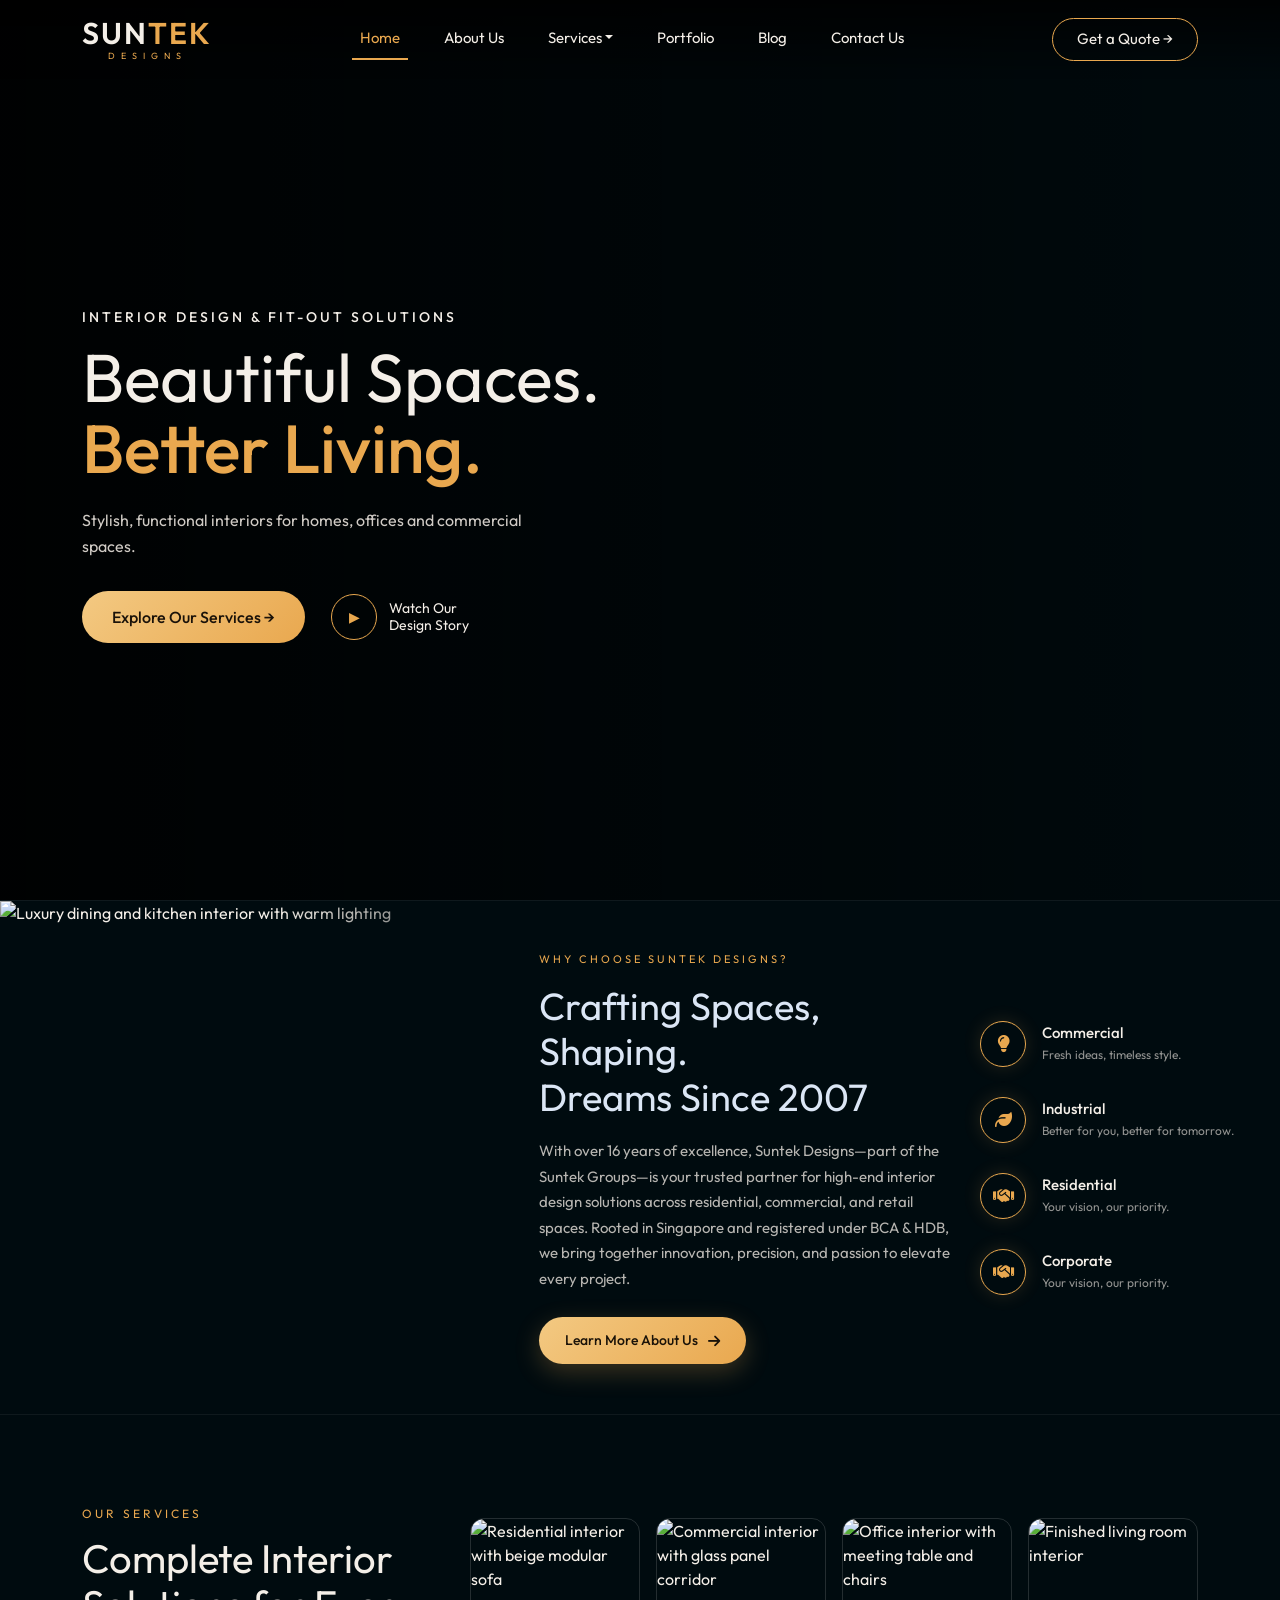
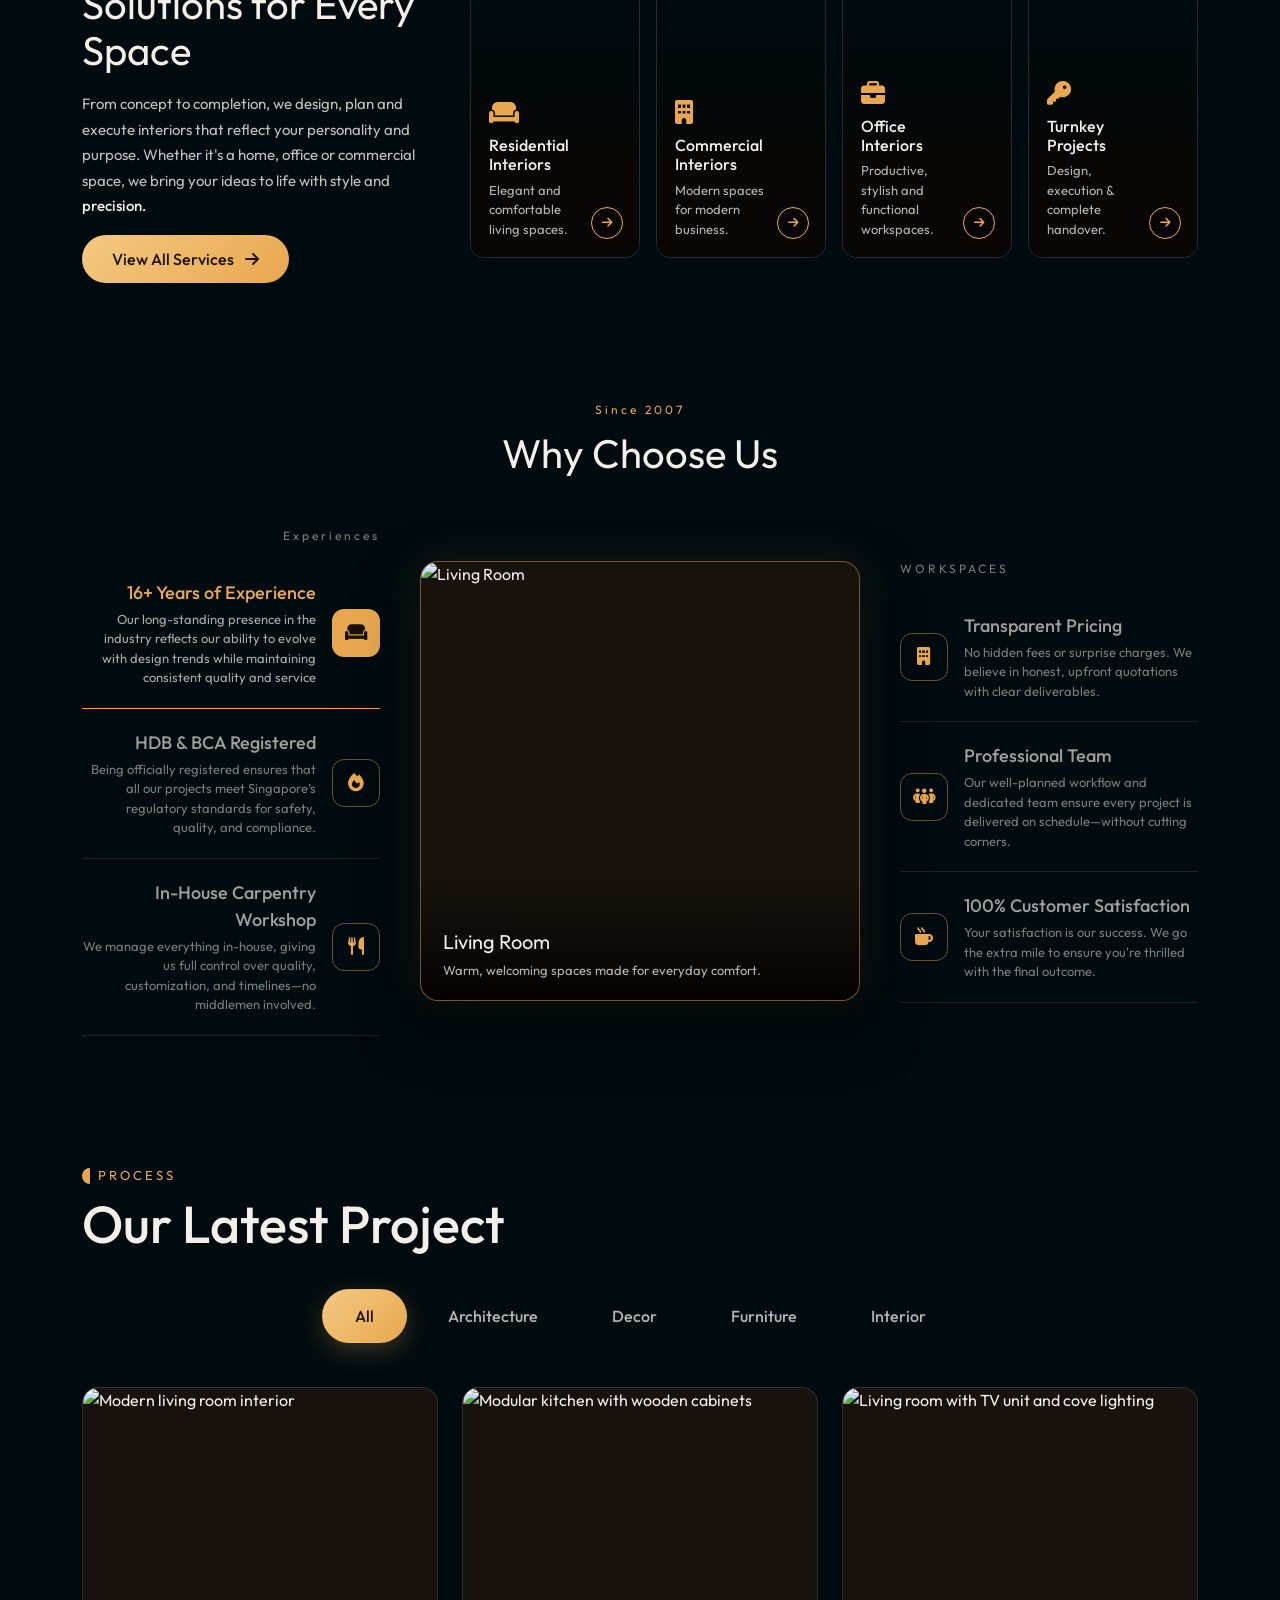
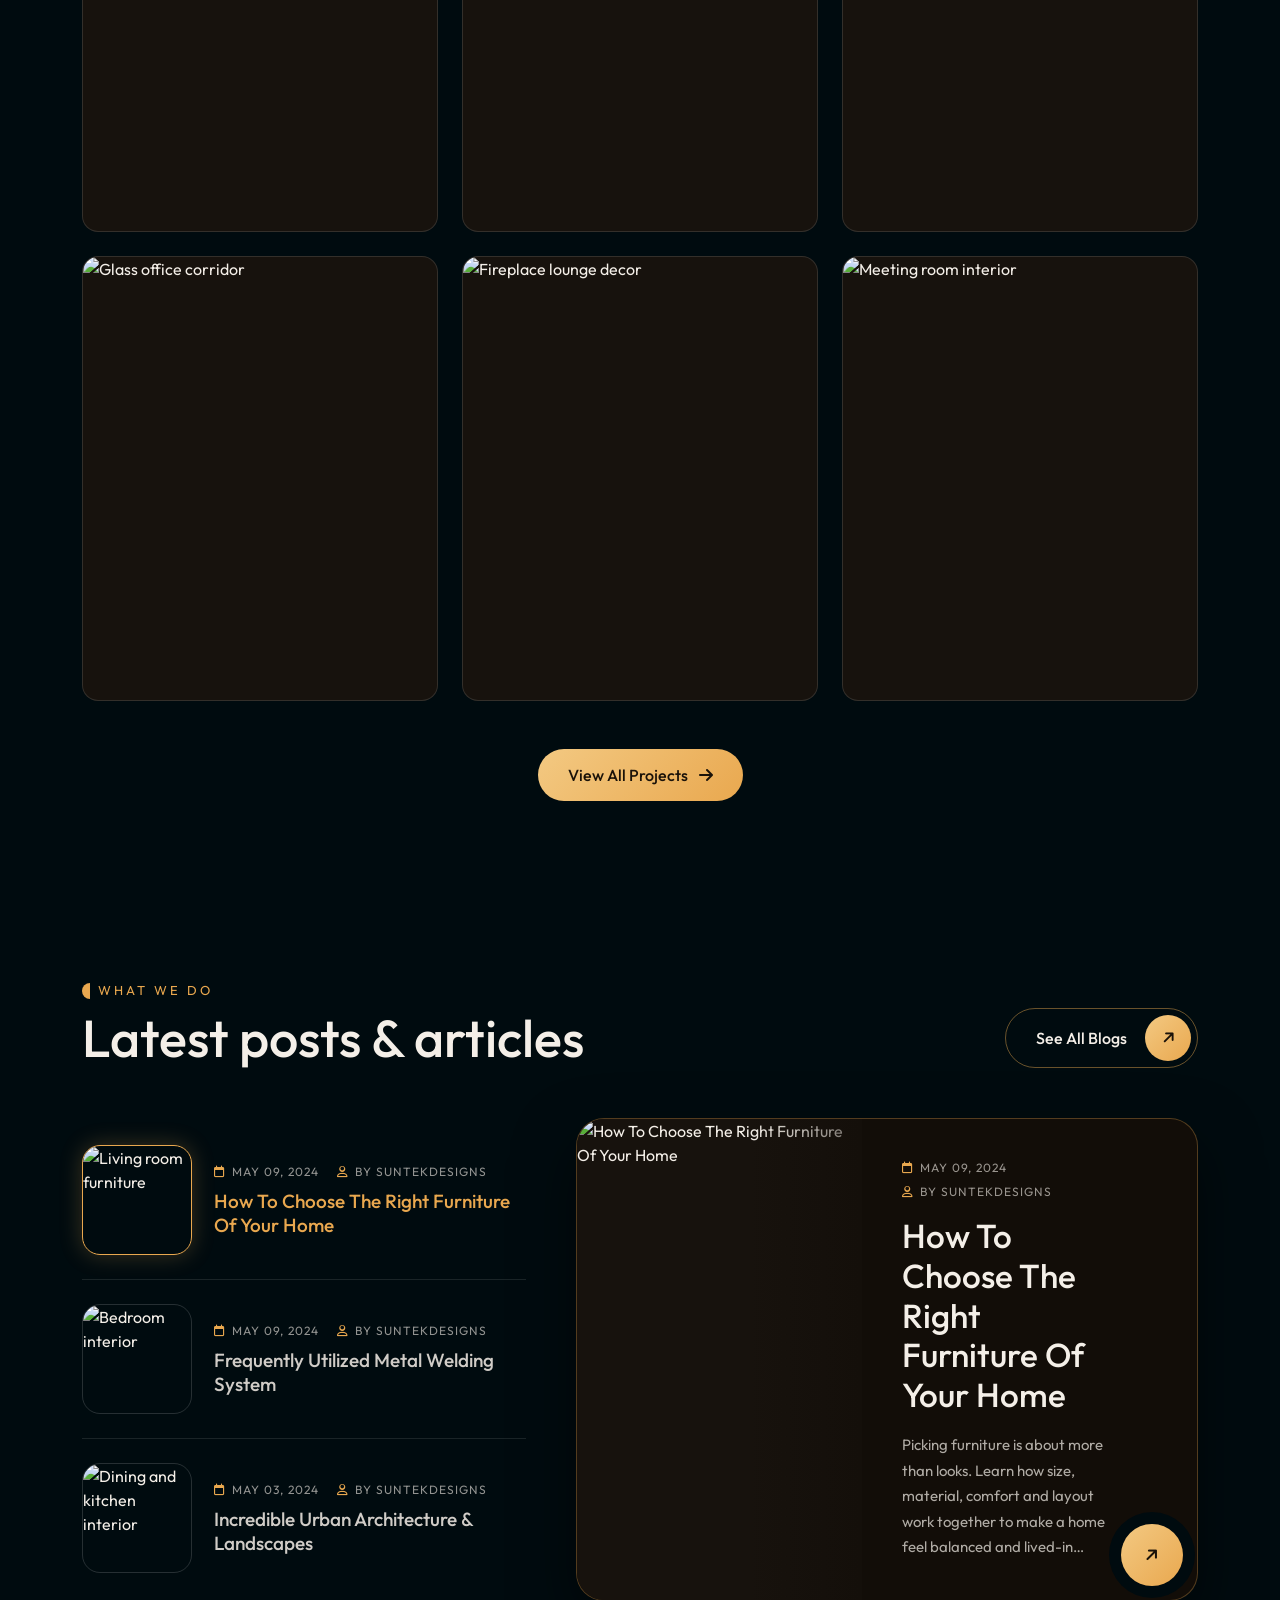
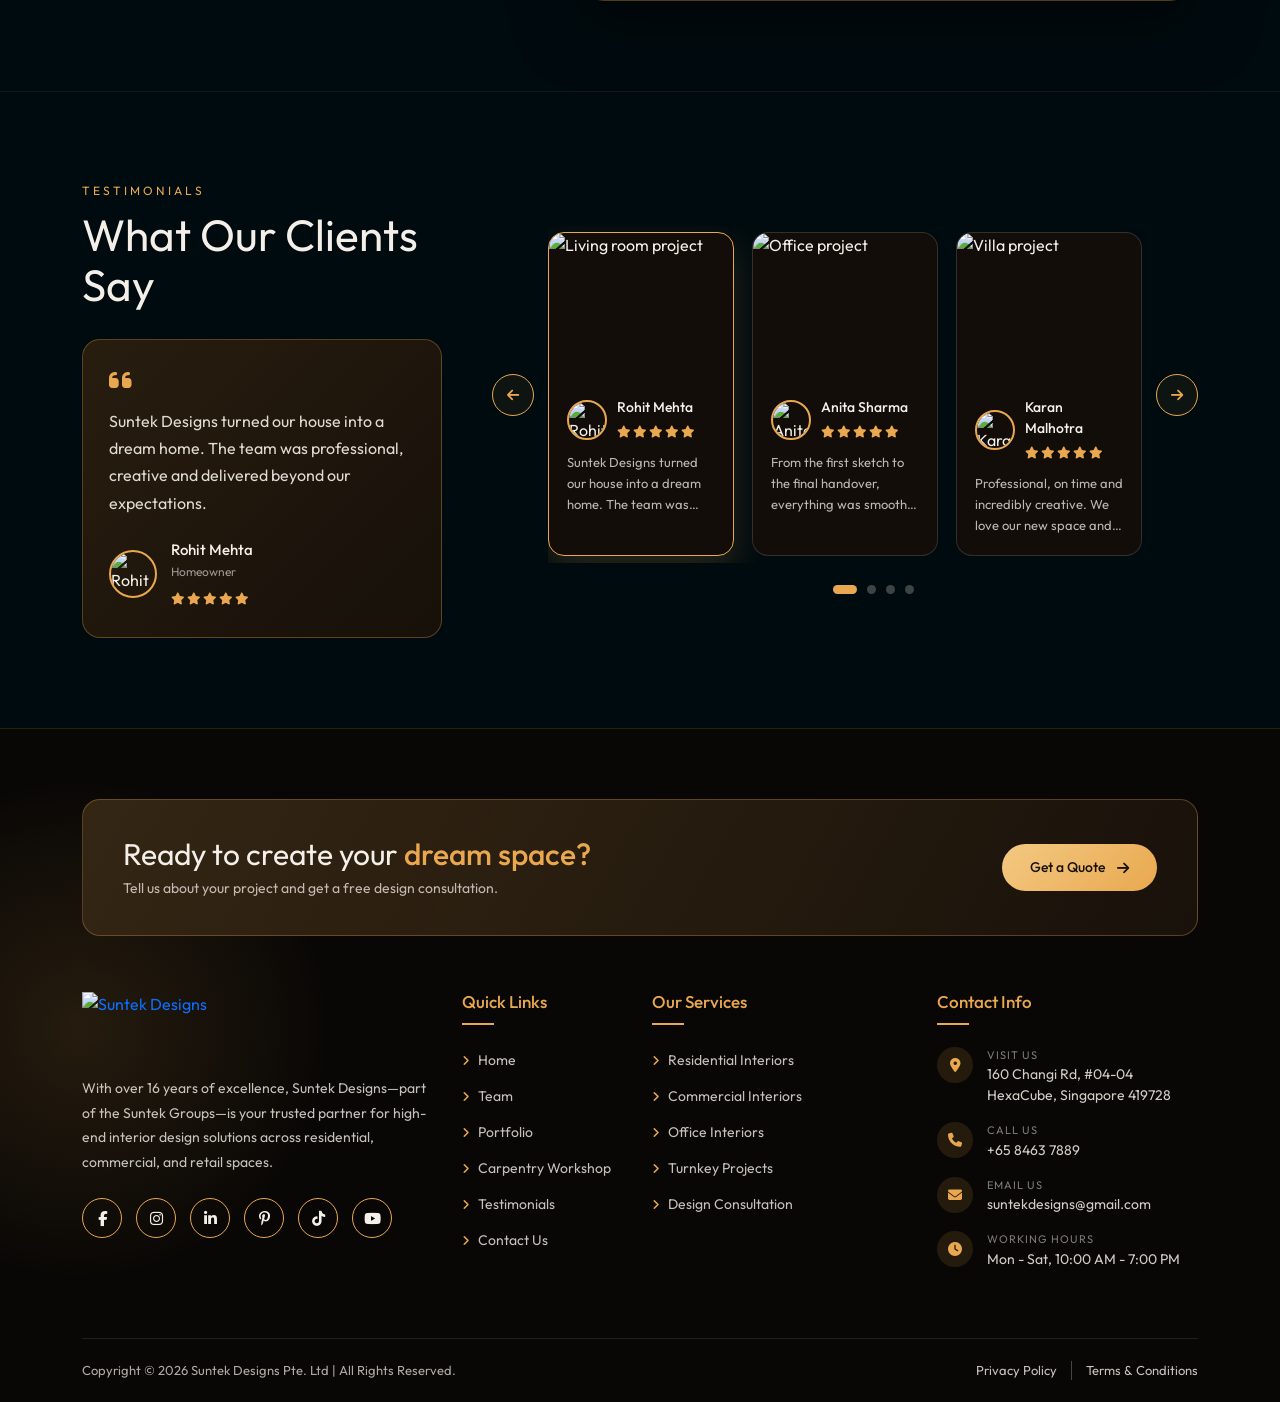
==== commit 92771a03: "Add files via upload" ====
--- a/index.html
+++ b/index.html
@@ -18,6 +18,10 @@
      1) HEADER STYLE
 ========================================================= -->
   <style>
+    html {
+      scroll-padding-top: 80px;
+    }
+
     a {
       text-decoration: none;
     }
@@ -25,7 +29,8 @@
     :root {
       --gold: #e9a84f;
       --gold-soft: #f3c982;
-      --ink: #0c0a08;
+      /* --ink: #0c0a08; */
+      --ink: #000b0f;
       --text: #f4efe8;
     }
 
@@ -37,13 +42,24 @@
     }
 
     .site-header {
-      position: absolute;
+      position: fixed;
       top: 0;
       left: 0;
       width: 100%;
-      z-index: 50;
+      z-index: 1030;
       padding: 18px 0;
       background: linear-gradient(to bottom, rgba(0, 0, 0, .75), transparent);
+      transition: padding .3s ease, background .3s ease, box-shadow .3s ease, backdrop-filter .3s ease;
+    }
+
+    /* added by the script after scrolling */
+    .site-header.is-scrolled {
+      padding: 10px 0;
+      background: rgba(9, 7, 5, .92);
+      -webkit-backdrop-filter: blur(10px);
+      backdrop-filter: blur(10px);
+      box-shadow: 0 6px 24px rgba(0, 0, 0, .45);
+      border-bottom: 1px solid rgba(233, 168, 79, .18);
     }
 
     .site-header .navbar {
@@ -164,12 +180,19 @@
         padding: 12px 0;
       }
 
+      .site-header.is-scrolled {
+        padding: 10px 0;
+        background: rgba(9, 7, 5, .95);
+      }
+
       .site-header .navbar-collapse {
         background: rgba(14, 11, 8, .98);
         margin-top: 14px;
         padding: 10px 18px 20px;
         border: 1px solid rgba(233, 168, 79, .25);
         border-radius: 12px;
+        max-height: calc(100vh - 90px);
+        overflow-y: auto;
       }
 
       .site-header .nav-link {
@@ -292,9 +315,7 @@
 
 
 
-  <!-- =========================================================
-     3) HERO STYLE
-========================================================= -->
+  <!-- hero section style -->
   <style>
     .hero {
       position: relative;
@@ -440,9 +461,9 @@
     }
   </style>
 
-  <!-- =========================================================
-     4) HERO SECTION TAG
-========================================================= -->
+
+
+  <!-- hero section html code -->
   <section class="hero" id="home">
 
     <!-- Replace video/hero.mp4 and poster with your own files -->
@@ -479,9 +500,7 @@
 
 
 
-  <!-- =========================================================
-       10) WHY CHOOSE US - STYLE  (uses your existing :root colors)
-  ========================================================= -->
+  <!-- why choose us style -->
   <style>
     .why {
       background: var(--ink);
@@ -550,7 +569,7 @@
       font-size: 15px;
       line-height: 1.7;
       color: rgba(244, 239, 232, .75);
-      max-width: 440px;
+      max-width: 470px;
       margin: 0 0 26px;
     }
 
@@ -677,9 +696,10 @@
     }
   </style>
 
-  <!-- =========================================================
-       11) WHY CHOOSE US - SECTION TAG
-  ========================================================= -->
+
+
+
+  <!-- why choose us html -->
   <section class="why" id="why">
     <div class="why-grid">
 
@@ -692,10 +712,14 @@
       <!-- MIDDLE CONTENT -->
       <div class="why-content">
         <p class="why-eyebrow">Why Choose Suntek Designs?</p>
-        <h2 class="why-title">Crafted with Precision.<br>Built for Your Vision.</h2>
+        <h2 class="why-title">Crafting Spaces, Shaping.<br>
+          Dreams Since 2007</h2>
         <p class="why-text">
-          We combine creativity, quality craftsmanship and advanced technology to deliver spaces that are
-          not only beautiful but also functional and durable.
+          With over 16 years of excellence, Suntek Designs—part of the Suntek Groups—is your trusted partner for
+          high-end interior
+          design solutions across residential, commercial, and retail spaces. Rooted in Singapore and registered under
+          BCA & HDB,
+          we bring together innovation, precision, and passion to elevate every project.
         </p>
         <a href="#about" class="why-btn">Learn More About Us <i class="fa-solid fa-arrow-right"></i></a>
       </div>
@@ -705,21 +729,28 @@
         <li class="why-feature">
           <span class="why-icon"><i class="fa-solid fa-lightbulb"></i></span>
           <div>
-            <h3>Innovative Design Approach</h3>
+            <h3>Commercial</h3>
             <p>Fresh ideas, timeless style.</p>
           </div>
         </li>
         <li class="why-feature">
           <span class="why-icon"><i class="fa-solid fa-leaf"></i></span>
           <div>
-            <h3>Sustainable Solutions</h3>
+            <h3>Industrial</h3>
             <p>Better for you, better for tomorrow.</p>
           </div>
         </li>
         <li class="why-feature">
           <span class="why-icon"><i class="fa-solid fa-handshake"></i></span>
           <div>
-            <h3>Client-Centric Process</h3>
+            <h3>Residential</h3>
+            <p>Your vision, our priority.</p>
+          </div>
+        </li>
+        <li class="why-feature">
+          <span class="why-icon"><i class="fa-solid fa-handshake"></i></span>
+          <div>
+            <h3>Corporate</h3>
             <p>Your vision, our priority.</p>
           </div>
         </li>
@@ -1059,9 +1090,7 @@
 
 
 
-  <!-- =========================================================
-     7) SHOWCASE STYLE  (left list | square image | right list)
-========================================================= -->
+  <!-- show case style -->
   <style>
     .showcase {
       padding: 40px 0;
@@ -1291,9 +1320,8 @@
     }
   </style>
 
-  <!-- =========================================================
-     8) SHOWCASE SECTION TAG
-========================================================= -->
+
+  <!-- show case html -->
   <section class="showcase" id="showcase">
     <div class="container">
 
@@ -1306,7 +1334,7 @@
 
         <!-- LEFT LIST (3) -->
         <div class="showcase-left">
-          <p class="showcase-group-label">HOMES</p>
+          <p class="showcase-group-label">Experiences</p>
           <ul class="showcase-list">
             <li>
               <button type="button" class="showcase-item active" data-title="Living Room"
@@ -1314,8 +1342,10 @@
                 data-img="https://images.unsplash.com/photo-1616047006789-b7af5afb8c20?auto=format&fit=crop&q=70&w=900&h=900">
                 <span class="showcase-icon"><i class="fa-solid fa-couch"></i></span>
                 <span class="showcase-text">
-                  <strong>Living Room</strong>
-                  <small>Warm, welcoming spaces made for everyday comfort.</small>
+                  <strong>16+ Years of Experience</strong>
+                  <small>Our long-standing presence in the industry reflects our ability to evolve with design trends
+                    while maintaining
+                    consistent quality and service</small>
                 </span>
               </button>
             </li>
@@ -1325,8 +1355,10 @@
                 data-img="https://images.unsplash.com/photo-1598928506311-c55ded91a20c?auto=format&fit=crop&q=70&w=900&h=900">
                 <span class="showcase-icon"><i class="fa-solid fa-fire"></i></span>
                 <span class="showcase-text">
-                  <strong>Fireplace Lounge</strong>
-                  <small>Cozy corners built around a glowing focal point.</small>
+                  <strong>HDB & BCA Registered</strong>
+                  <small>Being officially registered ensures that all our projects meet Singapore’s regulatory standards
+                    for safety, quality, and
+                    compliance.</small>
                 </span>
               </button>
             </li>
@@ -1336,8 +1368,9 @@
                 data-img="https://images.unsplash.com/photo-1560185007-cde436f6a4d0?auto=format&fit=crop&q=70&w=900&h=900">
                 <span class="showcase-icon"><i class="fa-solid fa-utensils"></i></span>
                 <span class="showcase-text">
-                  <strong>Dining Area</strong>
-                  <small>Elegant layouts for meals and memorable gatherings.</small>
+                  <strong>In-House Carpentry Workshop</strong>
+                  <small>We manage everything in-house, giving us full control over quality, customization, and
+                    timelines—no middlemen involved.</small>
                 </span>
               </button>
             </li>
@@ -1368,8 +1401,9 @@
                 data-img="https://images.unsplash.com/photo-1497366754035-f200968a6e72?auto=format&fit=crop&q=70&w=900&h=900">
                 <span class="showcase-icon"><i class="fa-solid fa-building"></i></span>
                 <span class="showcase-text">
-                  <strong>Glass Offices</strong>
-                  <small>Bright, open offices that feel modern and transparent.</small>
+                  <strong>Transparent Pricing</strong>
+                  <small>No hidden fees or surprise charges. We believe in honest, upfront quotations with clear
+                    deliverables.</small>
                 </span>
               </button>
             </li>
@@ -1379,8 +1413,9 @@
                 data-img="https://images.unsplash.com/photo-1497366811353-6870744d04b2?auto=format&fit=crop&q=70&w=900&h=900">
                 <span class="showcase-icon"><i class="fa-solid fa-people-group"></i></span>
                 <span class="showcase-text">
-                  <strong>Meeting Rooms</strong>
-                  <small>Focused rooms designed for ideas and clear decisions.</small>
+                  <strong>Professional Team</strong>
+                  <small>Our well-planned workflow and dedicated team ensure every project is delivered on
+                    schedule—without cutting corners.</small>
                 </span>
               </button>
             </li>
@@ -1390,8 +1425,9 @@
                 data-img="https://images.unsplash.com/photo-1579487785973-74d2ca7abdd5?auto=format&fit=crop&q=70&w=900&h=900">
                 <span class="showcase-icon"><i class="fa-solid fa-mug-hot"></i></span>
                 <span class="showcase-text">
-                  <strong>Cafe &amp; Lounge</strong>
-                  <small>Relaxed break-out zones to recharge and connect.</small>
+                  <strong>100% Customer Satisfaction</strong>
+                  <small>Your satisfaction is our success. We go the extra mile to ensure you're thrilled with the final
+                    outcome.</small>
                 </span>
               </button>
             </li>
@@ -1403,7 +1439,7 @@
   </section>
 
 
-  <!-- 9) SHOWCASE SCRIPT -->
+  <!-- SHOWCASE SCRIPT -->
   <script>
     document.addEventListener('DOMContentLoaded', function () {
       var items = document.querySelectorAll('.showcase-item');
@@ -3801,6 +3837,19 @@
   <script src="https://code.jquery.com/jquery-3.7.1.min.js"></script>
   <script src="https://cdn.jsdelivr.net/npm/bootstrap@5.3.3/dist/js/bootstrap.bundle.min.js"></script>
   <script>
+    (function () {
+      var header = document.querySelector('.site-header');
+      if (!header) return;
+
+      function onScroll() {
+        header.classList.toggle('is-scrolled', window.scrollY > 40);
+      }
+
+      window.addEventListener('scroll', onScroll, { passive: true });
+      onScroll();
+    })();
+  </script>
+  <script>
     $(function () {
       // close mobile menu after tapping a normal link (not the Services toggle)
       $('#mainNav .nav-link:not(.dropdown-toggle), #mainNav .dropdown-item').on('click', function () {
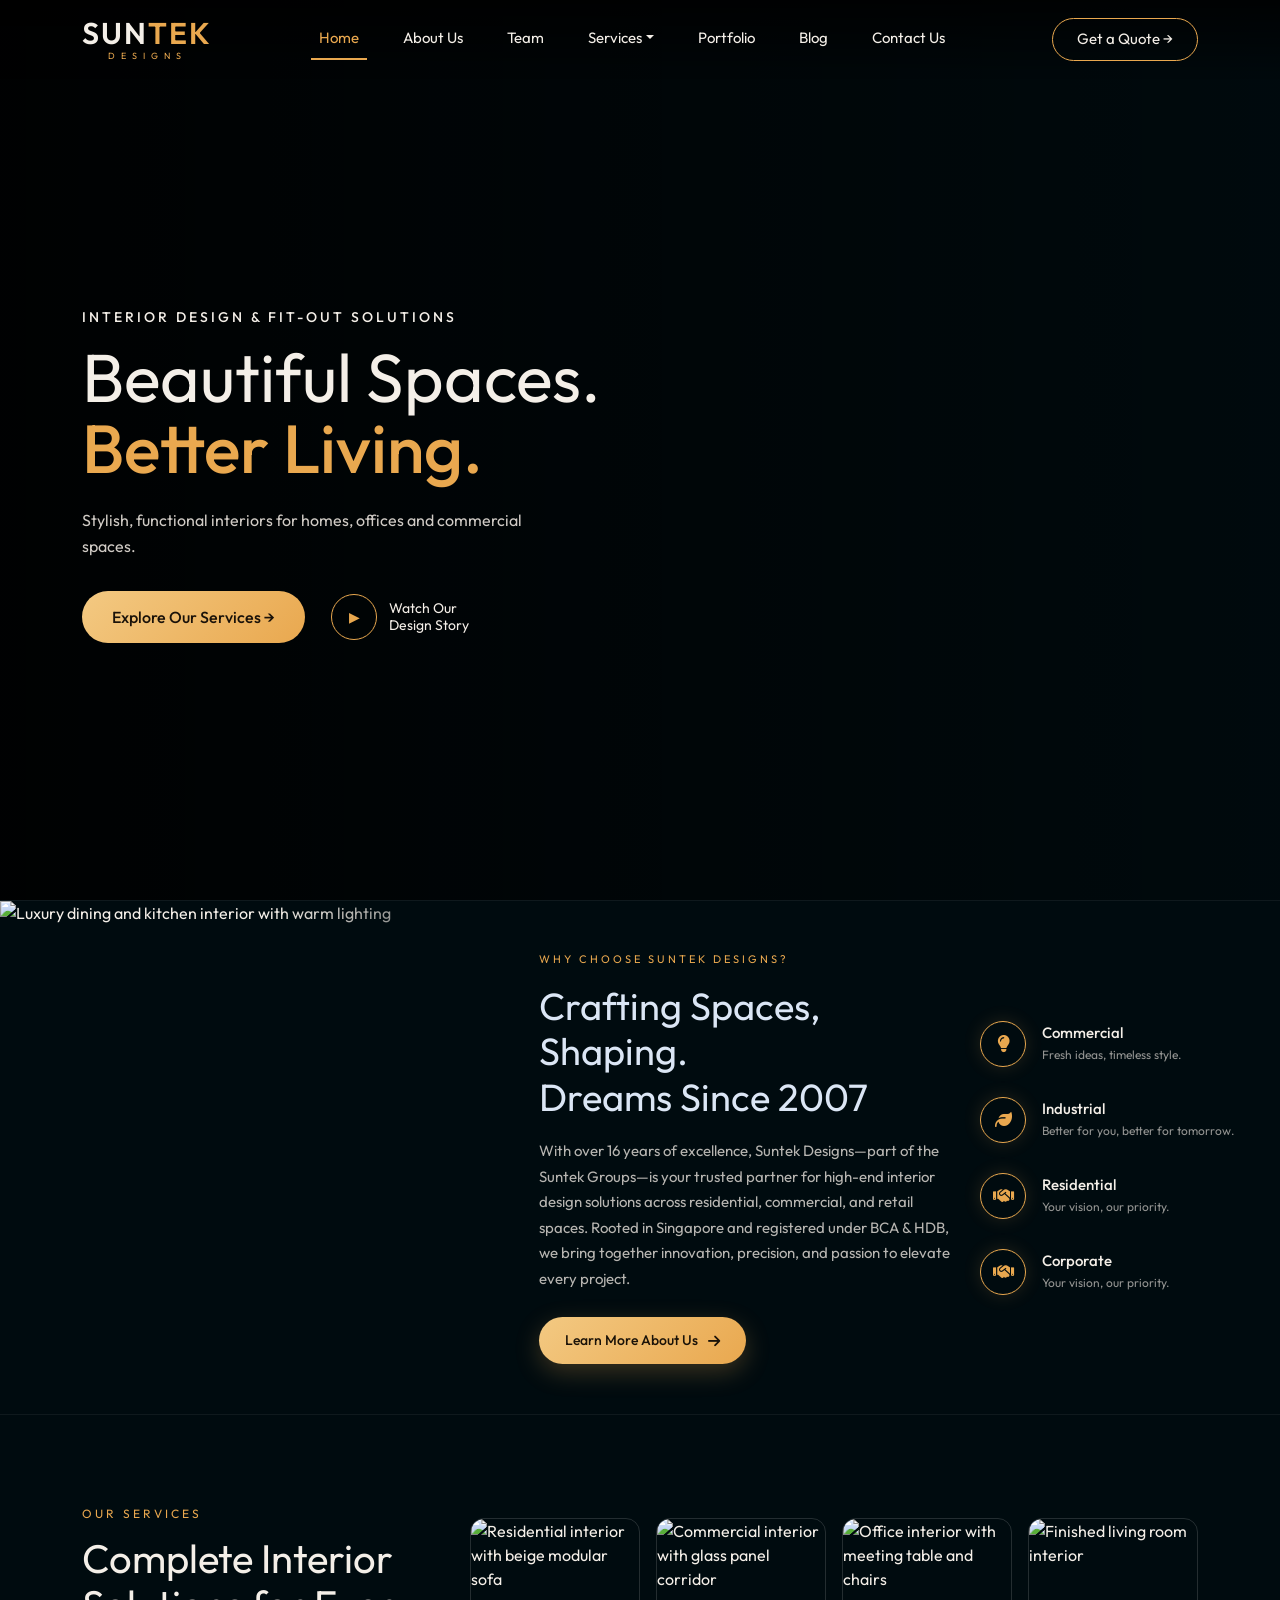
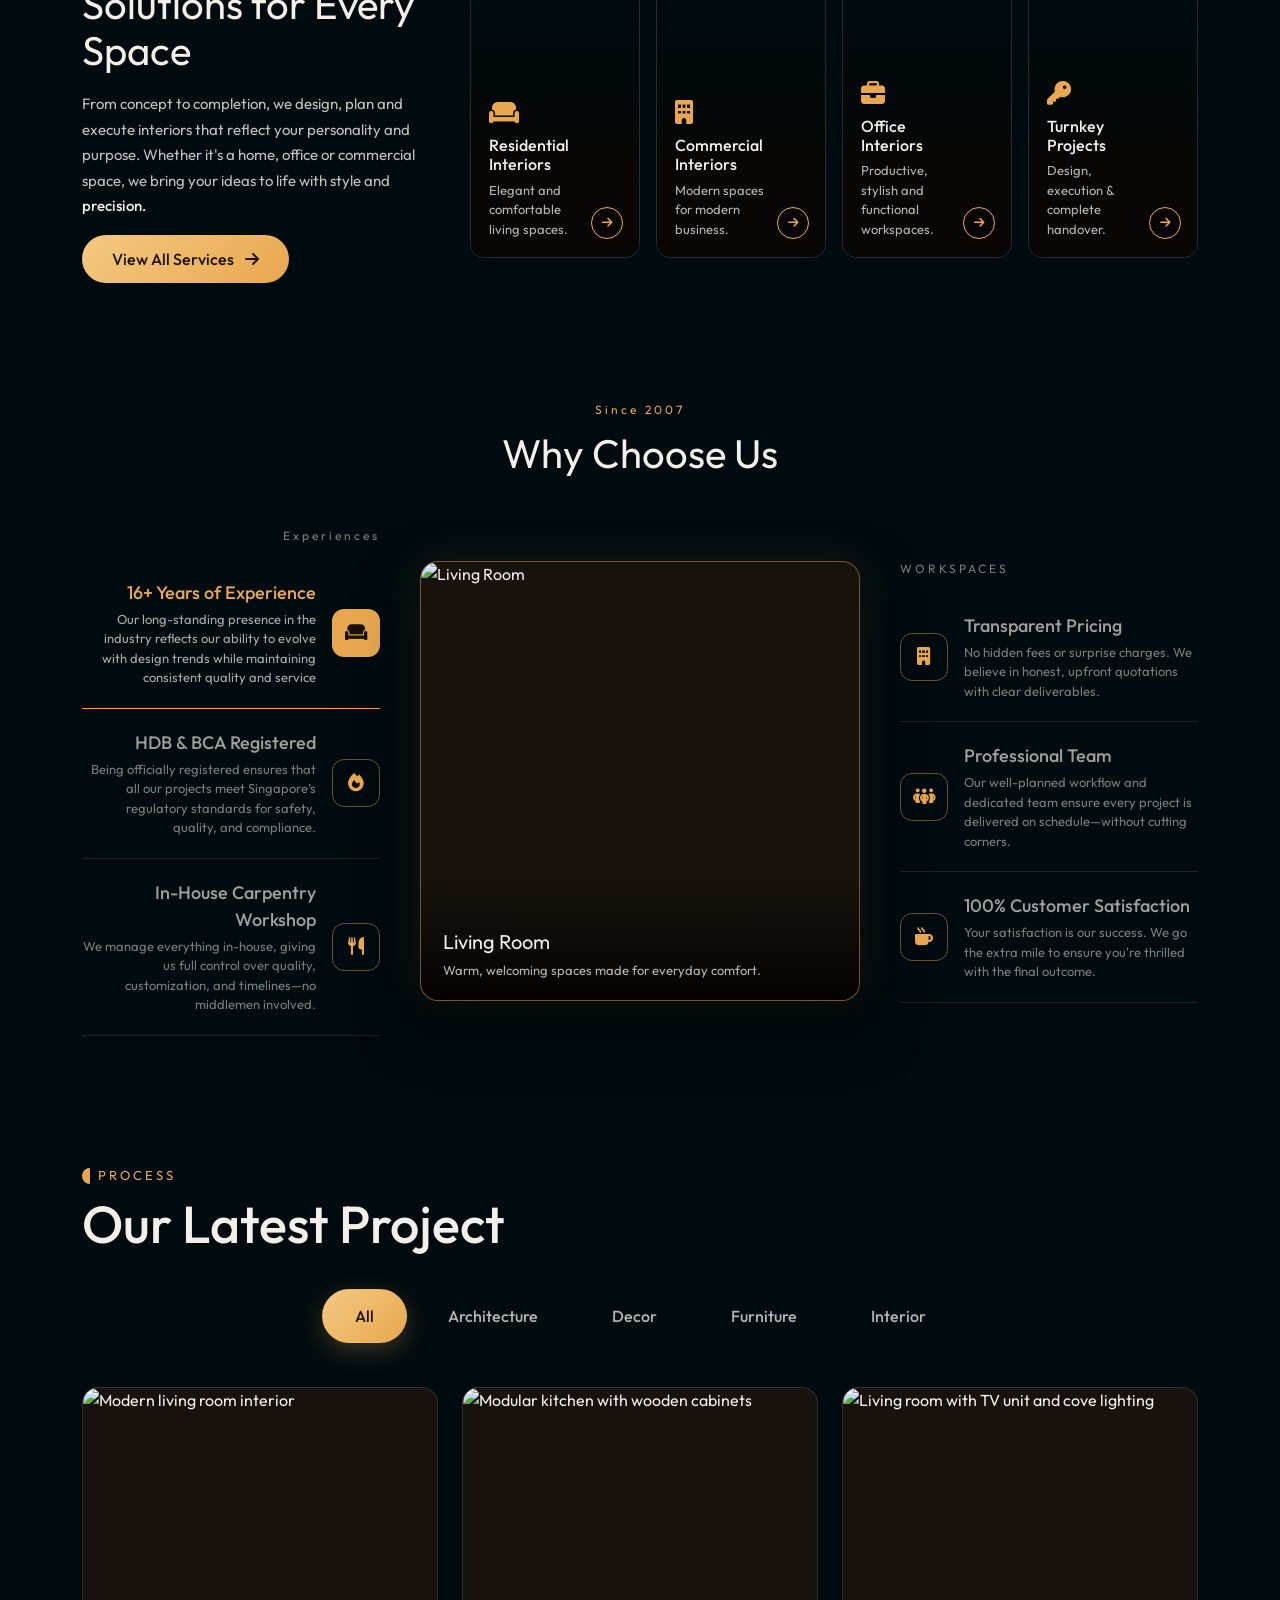
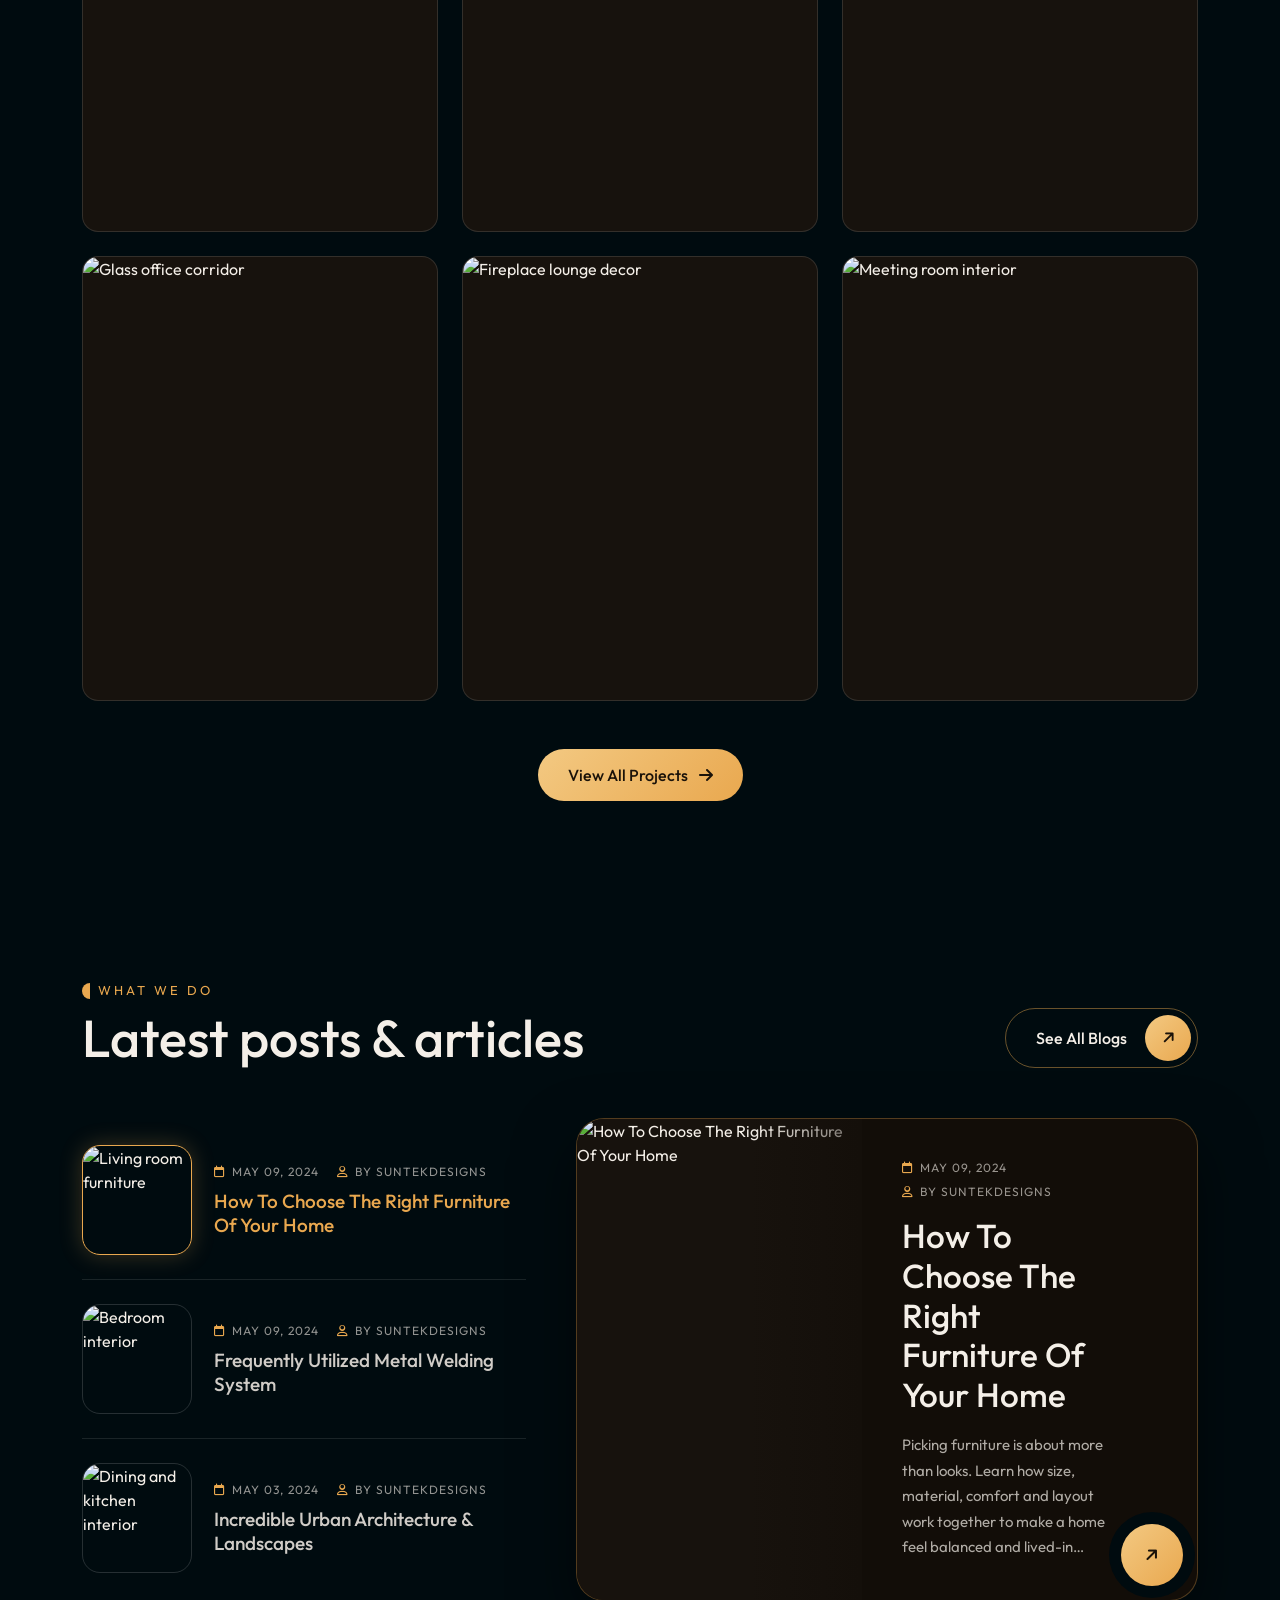
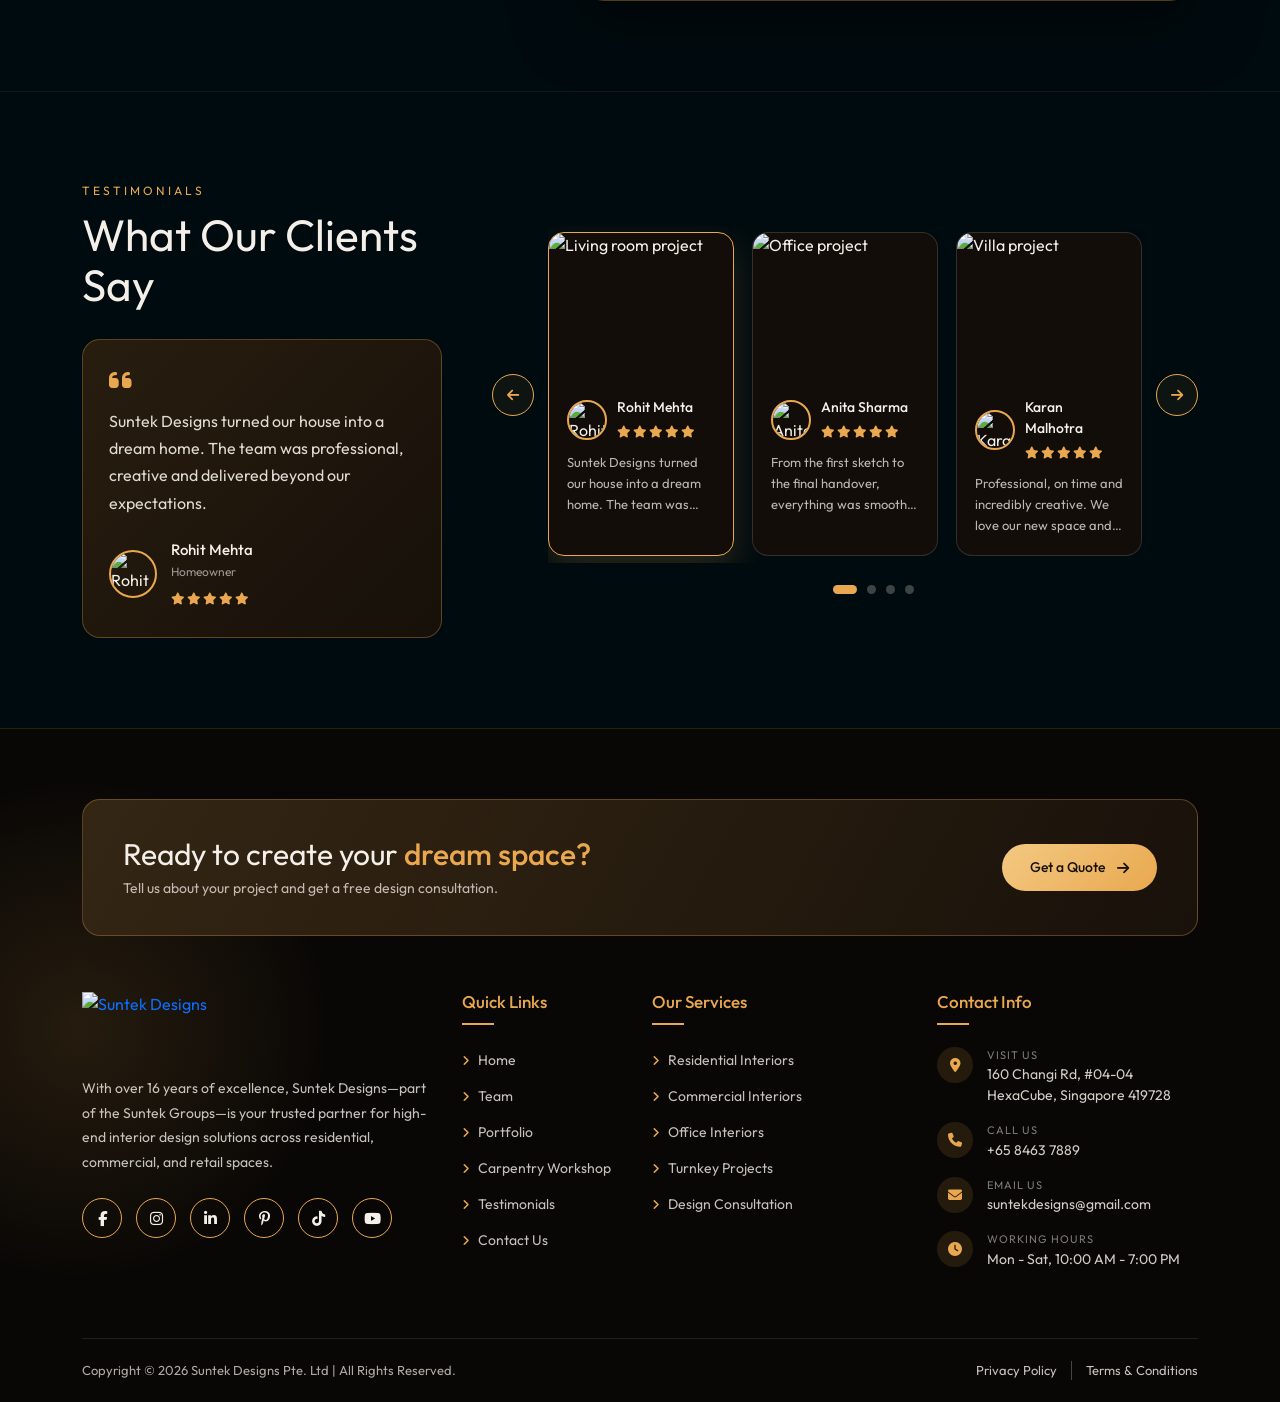
==== commit 26d83705: "Add files via upload" ====
--- a/index.html
+++ b/index.html
@@ -243,7 +243,8 @@
         <div class="collapse navbar-collapse" id="mainNav">
           <ul class="navbar-nav mx-auto align-items-lg-center">
             <li class="nav-item"><a class="nav-link active" href="#">Home</a></li>
-            <li class="nav-item"><a class="nav-link" href="#">About Us</a></li>
+            <li class="nav-item"><a class="nav-link" href="./index.html">About Us</a></li>
+            <li class="nav-item"><a class="nav-link" href="team.html">Team</a></li>
 
             <!-- Services dropdown -->
             <li class="nav-item dropdown">
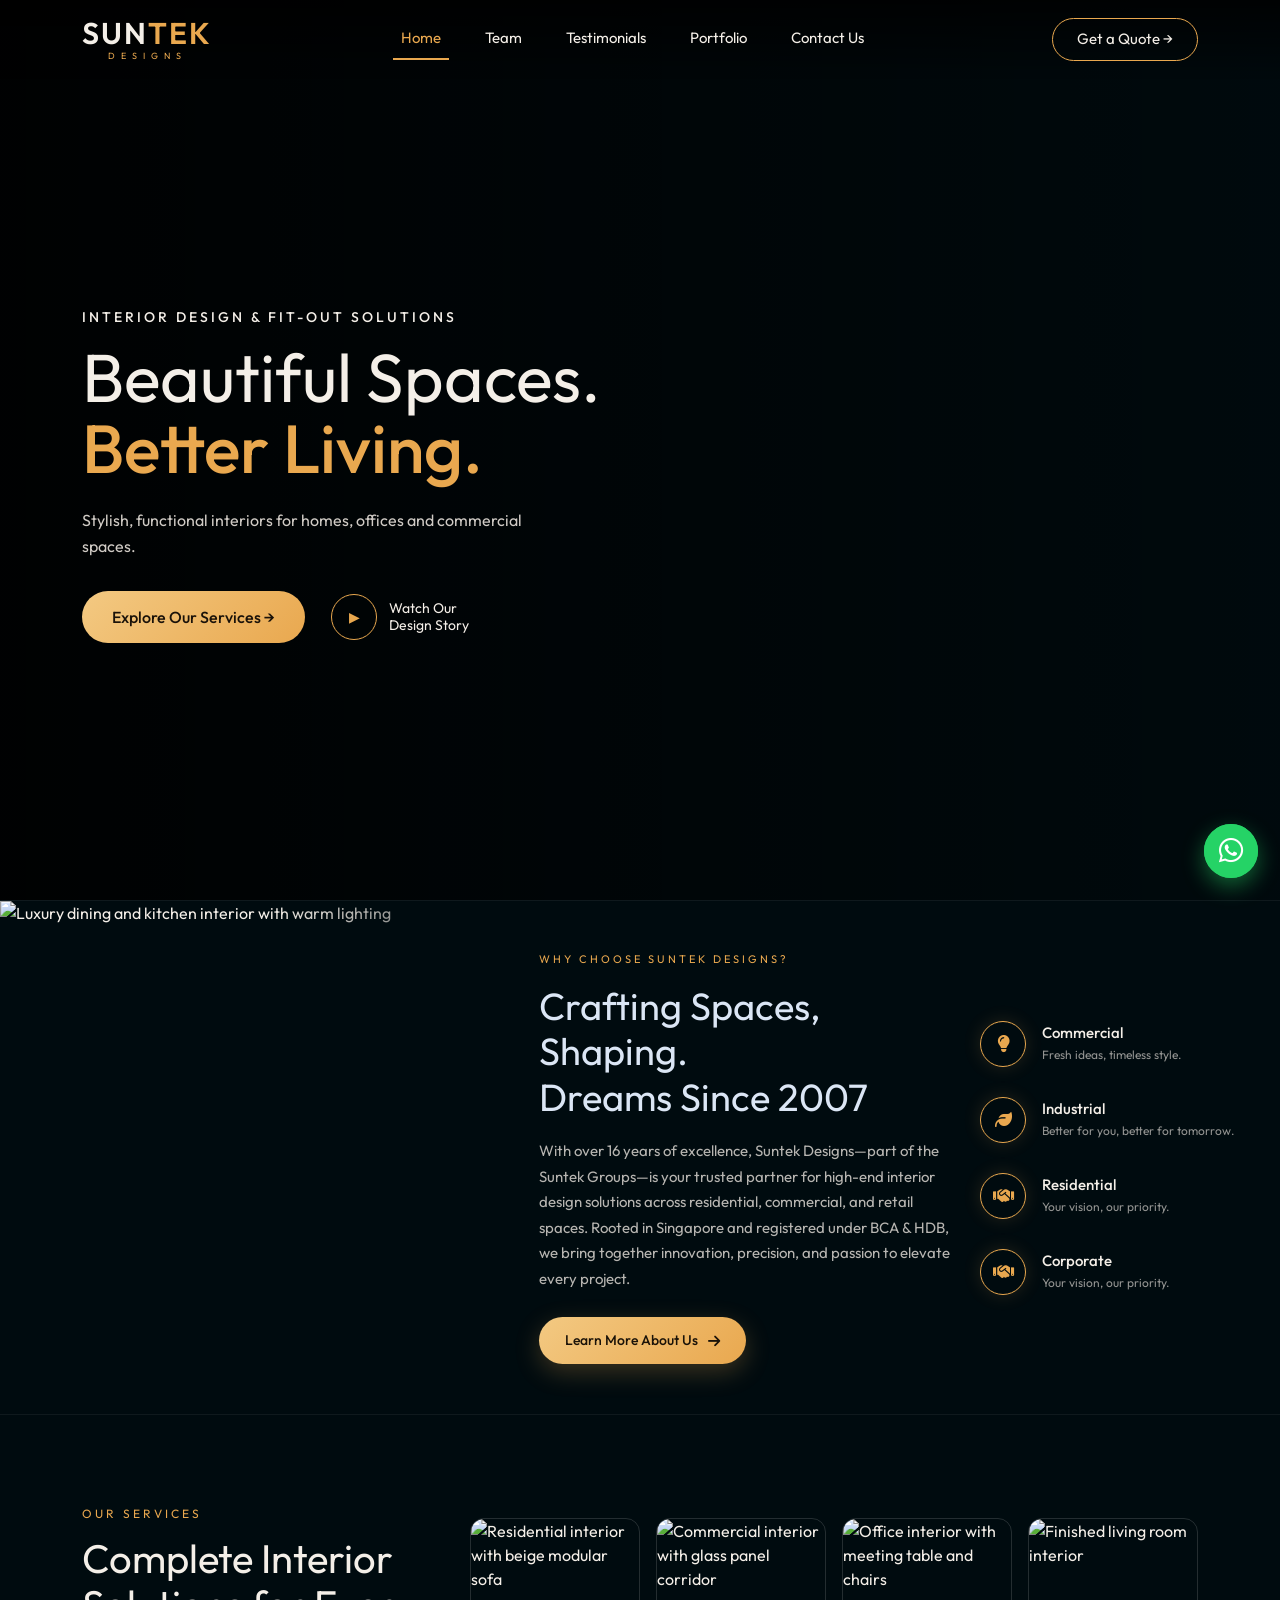
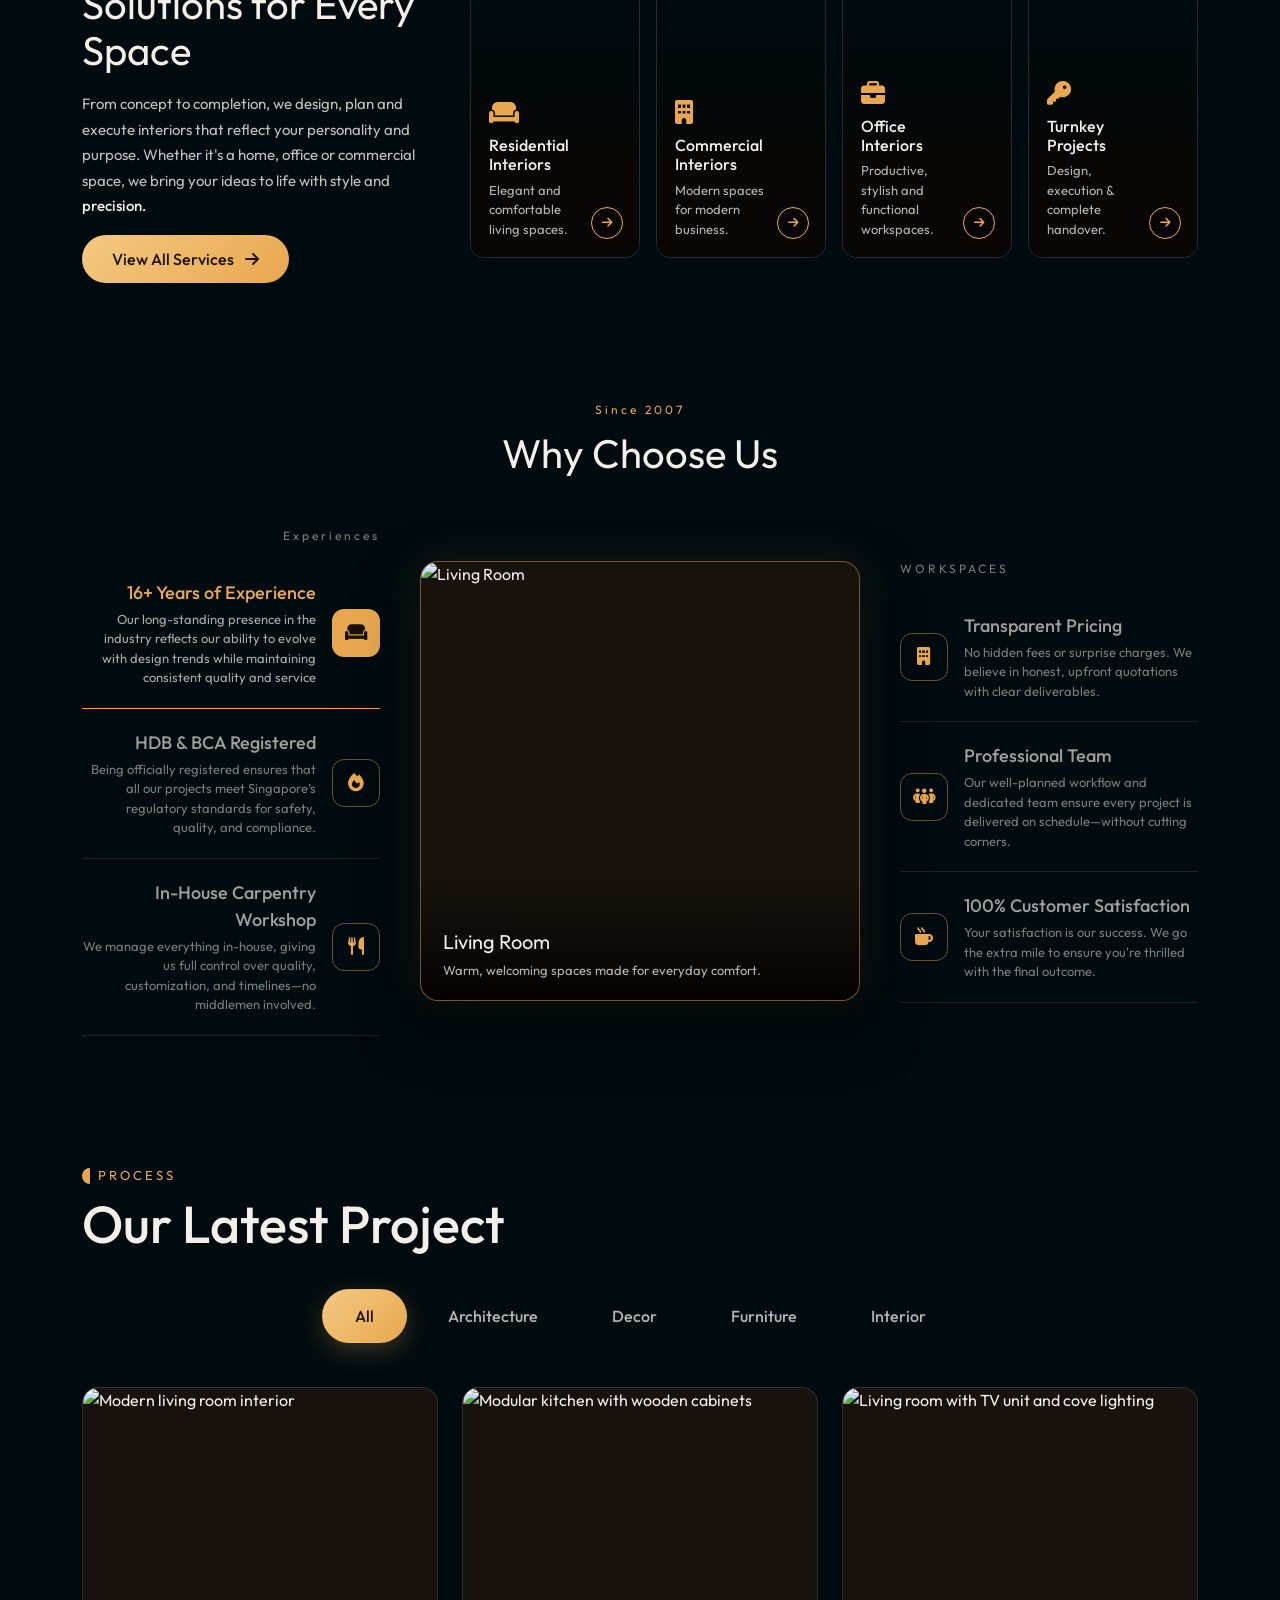
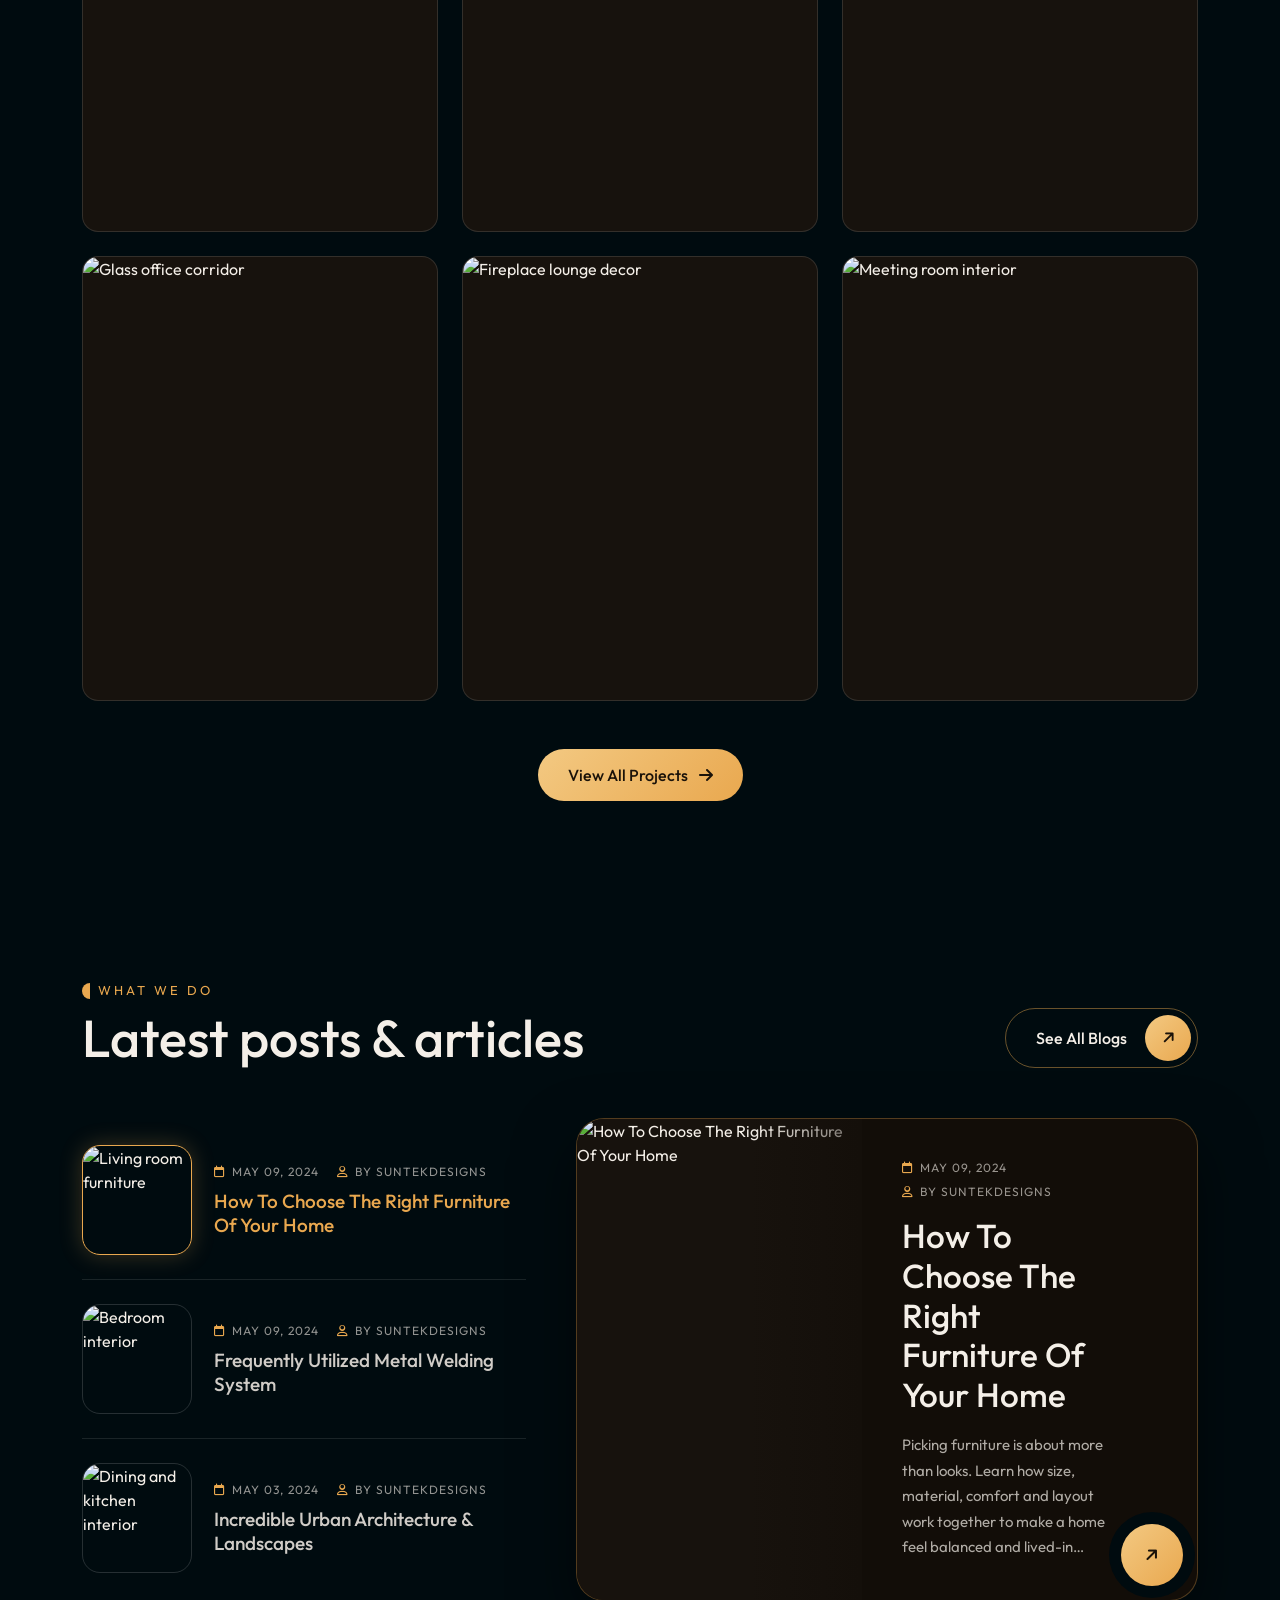
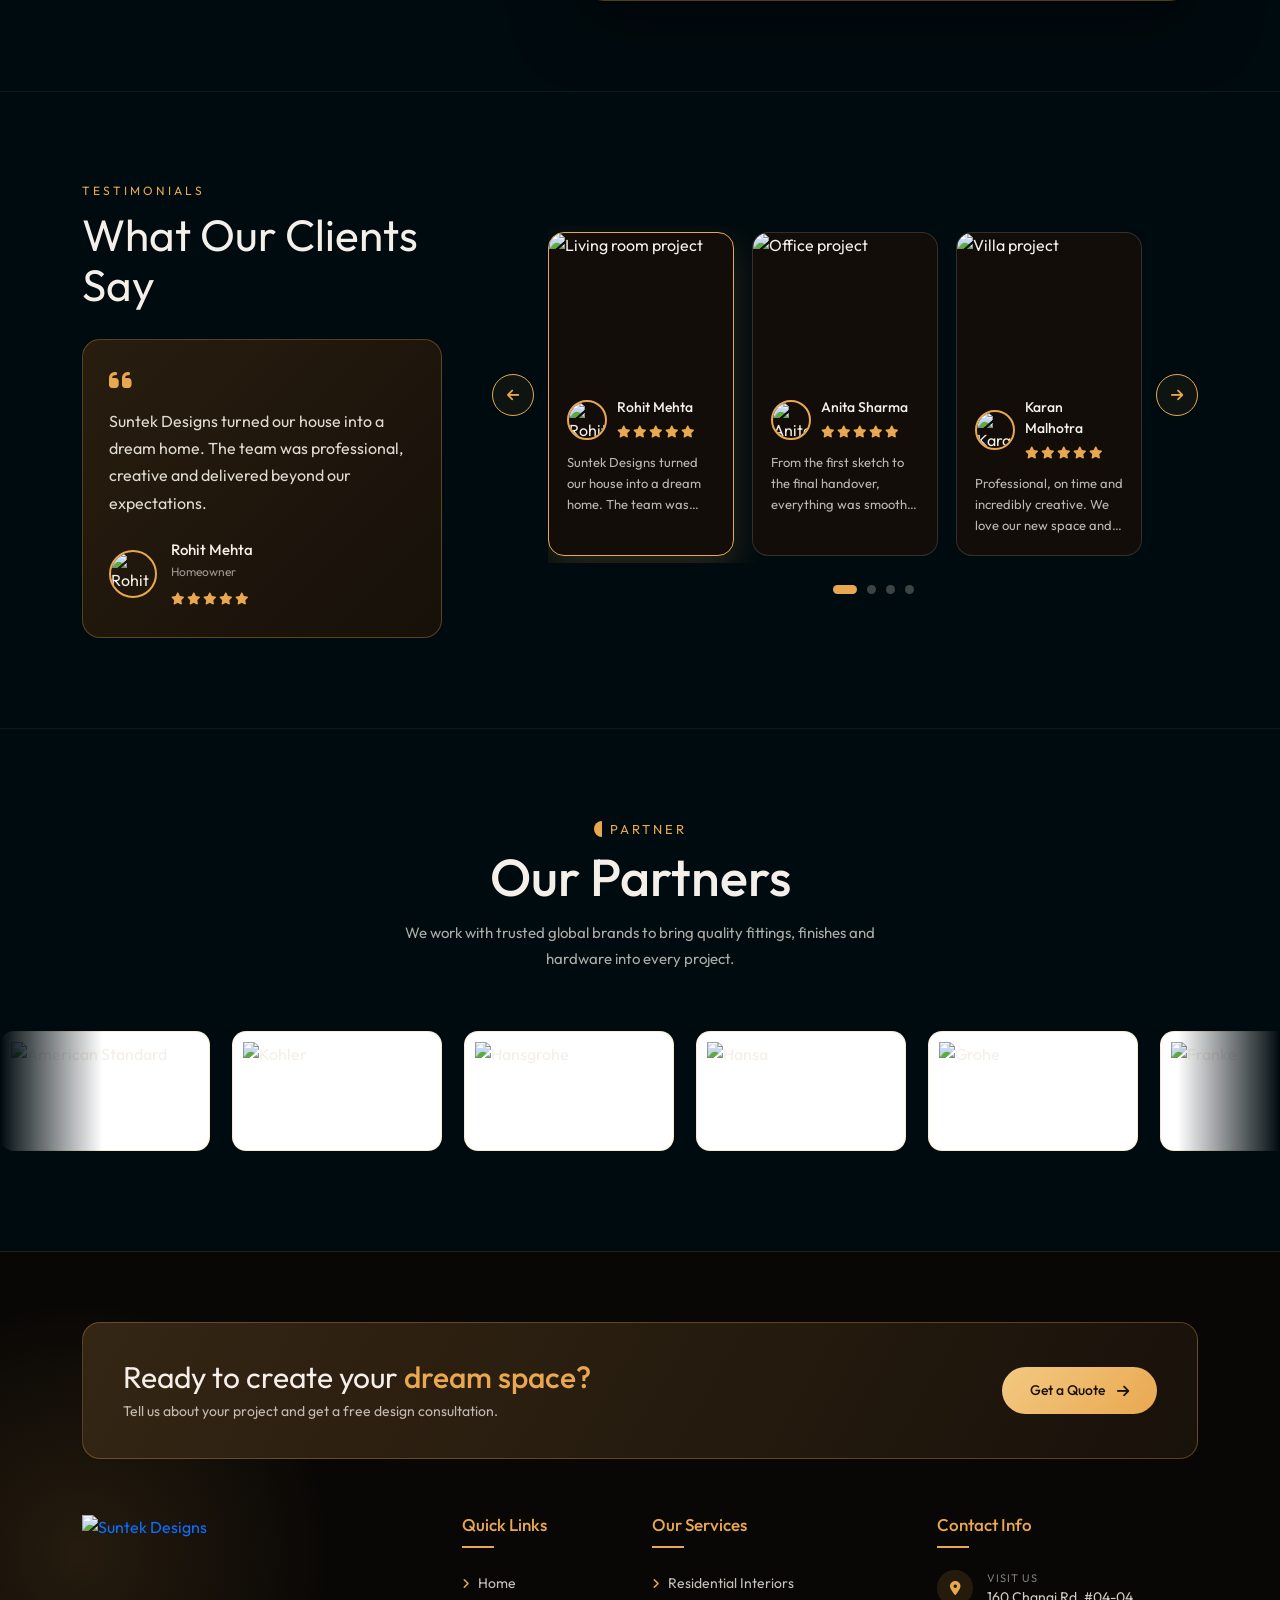
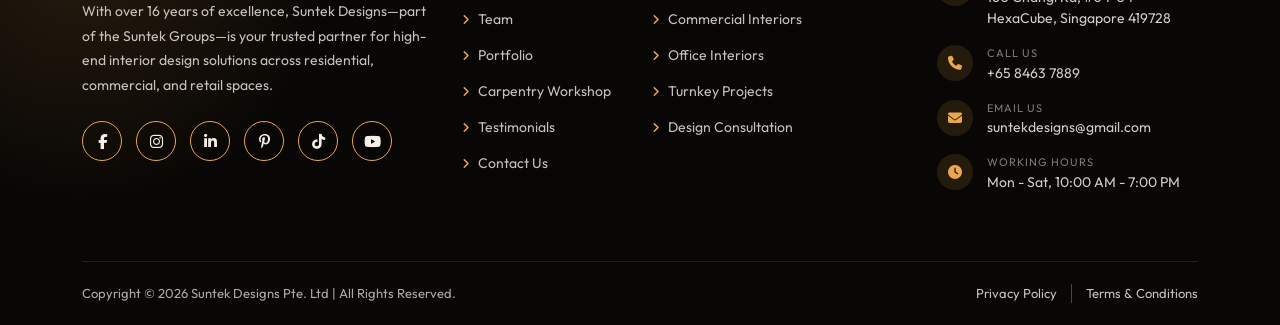
==== commit 10766556: "Add files via upload" ====
--- a/index.html
+++ b/index.html
@@ -243,11 +243,13 @@
         <div class="collapse navbar-collapse" id="mainNav">
           <ul class="navbar-nav mx-auto align-items-lg-center">
             <li class="nav-item"><a class="nav-link active" href="#">Home</a></li>
-            <li class="nav-item"><a class="nav-link" href="./index.html">About Us</a></li>
-            <li class="nav-item"><a class="nav-link" href="team.html">Team</a></li>
+            <!-- <li class="nav-item"><a class="nav-link" href="./index.html">About Us</a></li> -->
+            <li class="nav-item"><a class="nav-link" href="./team/">Team</a></li>
+            <li class="nav-item"><a class="nav-link" href="./testimonials/">Testimonials</a></li>
+            <li class="nav-item"><a class="nav-link" href="./project-portfolio/">Portfolio</a></li>
 
             <!-- Services dropdown -->
-            <li class="nav-item dropdown">
+            <!-- <li class="nav-item dropdown">
               <a class="nav-link dropdown-toggle" href="#" id="servicesDrop" role="button" data-bs-toggle="dropdown"
                 aria-expanded="false">Services</a>
               <ul class="dropdown-menu" aria-labelledby="servicesDrop">
@@ -257,14 +259,14 @@
                 <li><a class="dropdown-item" href="#">Modular Kitchens</a></li>
                 <li><a class="dropdown-item" href="#">Fit-out Solutions</a></li>
               </ul>
-            </li>
-
-            <li class="nav-item"><a class="nav-link" href="#">Portfolio</a></li>
-            <li class="nav-item"><a class="nav-link" href="#">Blog</a></li>
-            <li class="nav-item"><a class="nav-link" href="#">Contact Us</a></li>
+            </li> -->
+
+            <!-- <li class="nav-item"><a class="nav-link" href="#">Portfolio</a></li> -->
+            <!-- <li class="nav-item"><a class="nav-link" href="#">Blog</a></li> -->
+            <li class="nav-item"><a class="nav-link" href="./contact-us/">Contact Us</a></li>
           </ul>
 
-          <a href="#" class="btn-quote">Get a Quote &rarr;</a>
+          <a href="./contact-us/" class="btn-quote">Get a Quote &rarr;</a>
         </div>
 
       </nav>
@@ -3296,23 +3298,419 @@
 
 
 
-
-
-
-
-
-
-
-
-
-
-
-
-
-
-
-
-
+  <!-- =========================================================
+     OUR PARTNERS - STYLE
+========================================================= -->
+  <style>
+    .partners {
+      padding: 90px 0;
+      background: var(--ink);
+      overflow: hidden;
+      border-top: 1px solid rgba(255, 255, 255, .06);
+    }
+
+    .partners-head {
+      text-align: center;
+      margin-bottom: 50px;
+    }
+
+    .partners-eyebrow {
+      display: inline-flex;
+      align-items: center;
+      gap: 8px;
+      color: var(--gold);
+      font-size: 13px;
+      letter-spacing: 3px;
+      text-transform: uppercase;
+      margin: 0 0 10px;
+    }
+
+    .partners-eyebrow::before {
+      content: "";
+      width: 8px;
+      height: 16px;
+      border-radius: 8px 0 0 8px;
+      background: var(--gold);
+    }
+
+    .partners-title {
+      font-size: clamp(30px, 4.5vw, 52px);
+      font-weight: 500;
+      line-height: 1.1;
+      margin: 0 0 14px;
+    }
+
+    .partners-sub {
+      font-size: 15px;
+      line-height: 1.7;
+      color: rgba(244, 239, 232, .7);
+      max-width: 520px;
+      margin: 0 auto;
+    }
+
+    /* strip: logos fade out at both edges */
+    .partners-marquee {
+      overflow: hidden;
+      -webkit-mask-image: linear-gradient(to right, transparent, #000 8%, #000 92%, transparent);
+      mask-image: linear-gradient(to right, transparent, #000 8%, #000 92%, transparent);
+    }
+
+    /* moves left by exactly one group, then restarts (looks endless) */
+    .partners-track {
+      display: flex;
+      width: max-content;
+      animation: partnersScroll 40s linear infinite;
+    }
+
+    .partners-marquee:hover .partners-track {
+      animation-play-state: paused;
+    }
+
+    .partners-group {
+      display: flex;
+      gap: 22px;
+      padding: 10px 22px 10px 0;
+      /* right padding = gap, keeps the loop seamless */
+    }
+
+    @keyframes partnersScroll {
+      from {
+        transform: translateX(0);
+      }
+
+      to {
+        transform: translateX(-50%);
+      }
+    }
+
+    /* logo card */
+    .partner-card {
+      flex: 0 0 auto;
+      width: 210px;
+      height: 120px;
+      display: grid;
+      place-items: center;
+      padding: 10px;
+      background: #fff;
+      border: 1px solid rgba(233, 168, 79, .25);
+      border-radius: 14px;
+      overflow: hidden;
+      transition: transform .3s, border-color .3s, box-shadow .3s;
+    }
+
+    .partner-card img {
+      width: 100%;
+      height: 100%;
+      object-fit: contain;
+      display: block;
+    }
+
+    .partner-card:hover {
+      transform: translateY(-6px);
+      border-color: var(--gold);
+      box-shadow: 0 16px 36px rgba(233, 168, 79, .25);
+    }
+
+    @media (max-width: 991.98px) {
+      .partners {
+        padding: 70px 0;
+      }
+
+      .partners-head {
+        margin-bottom: 36px;
+      }
+    }
+
+    @media (max-width: 575.98px) {
+      .partners {
+        padding: 60px 0;
+      }
+
+      .partners-group {
+        gap: 14px;
+        padding-right: 14px;
+      }
+
+      .partner-card {
+        width: 150px;
+        height: 88px;
+        border-radius: 12px;
+      }
+
+      .partners-track {
+        animation-duration: 30s;
+      }
+    }
+
+    /* no motion: show a normal swipeable row instead */
+    @media (prefers-reduced-motion: reduce) {
+      .partners-marquee {
+        overflow-x: auto;
+      }
+
+      .partners-track {
+        animation: none;
+      }
+    }
+  </style>
+
+
+  <!-- =========================================================
+     OUR PARTNERS - SECTION TAG
+========================================================= -->
+  <section class="partners" id="partners">
+    <div class="container">
+      <div class="partners-head">
+        <p class="partners-eyebrow">Partner</p>
+        <h2 class="partners-title">Our Partners</h2>
+        <p class="partners-sub">We work with trusted global brands to bring quality fittings, finishes and hardware into
+          every project.</p>
+      </div>
+    </div>
+
+    <div class="partners-marquee">
+      <div class="partners-track">
+
+        <!-- group 1 (visible) -->
+        <div class="partners-group">
+          <div class="partner-card"><img src="https://suntekdesigns.com/wp-content/uploads/2025/04/american.png"
+              alt="American Standard" loading="lazy"></div>
+          <div class="partner-card"><img src="https://suntekdesigns.com/wp-content/uploads/2025/04/Kohler.png"
+              alt="Kohler" loading="lazy"></div>
+          <div class="partner-card"><img src="https://suntekdesigns.com/wp-content/uploads/2025/04/hans.png"
+              alt="Hansgrohe" loading="lazy"></div>
+          <div class="partner-card"><img src="https://suntekdesigns.com/wp-content/uploads/2025/04/hansa1.png"
+              alt="Hansa" loading="lazy"></div>
+          <div class="partner-card"><img src="https://suntekdesigns.com/wp-content/uploads/2025/04/grohe.png"
+              alt="Grohe" loading="lazy"></div>
+          <div class="partner-card"><img src="https://suntekdesigns.com/wp-content/uploads/2025/04/franke1.png"
+              alt="Franke" loading="lazy"></div>
+          <div class="partner-card"><img src="https://suntekdesigns.com/wp-content/uploads/2025/04/dura.png"
+              alt="Duravit" loading="lazy"></div>
+          <div class="partner-card"><img src="https://suntekdesigns.com/wp-content/uploads/2024/05/lamchuan.png"
+              alt="Lam Chuan" loading="lazy"></div>
+          <div class="partner-card"><img src="https://suntekdesigns.com/wp-content/uploads/2024/05/lamitak.png"
+              alt="Lamitak" loading="lazy"></div>
+          <div class="partner-card"><img src="https://suntekdesigns.com/wp-content/uploads/2024/05/bulux.png"
+              alt="Dulux" loading="lazy"></div>
+          <div class="partner-card"><img src="https://suntekdesigns.com/wp-content/uploads/2024/05/excel.png"
+              alt="Excel Premium" loading="lazy"></div>
+          <div class="partner-card"><img src="https://suntekdesigns.com/wp-content/uploads/2024/05/blum.png" alt="Blum"
+              loading="lazy"></div>
+        </div>
+
+        <!-- group 2 (exact copy, makes the loop endless; hidden from screen readers) -->
+        <div class="partners-group" aria-hidden="true">
+          <div class="partner-card"><img src="https://suntekdesigns.com/wp-content/uploads/2025/04/american.png" alt=""
+              loading="lazy"></div>
+          <div class="partner-card"><img src="https://suntekdesigns.com/wp-content/uploads/2025/04/Kohler.png" alt=""
+              loading="lazy"></div>
+          <div class="partner-card"><img src="https://suntekdesigns.com/wp-content/uploads/2025/04/hans.png" alt=""
+              loading="lazy"></div>
+          <div class="partner-card"><img src="https://suntekdesigns.com/wp-content/uploads/2025/04/hansa1.png" alt=""
+              loading="lazy"></div>
+          <div class="partner-card"><img src="https://suntekdesigns.com/wp-content/uploads/2025/04/grohe.png" alt=""
+              loading="lazy"></div>
+          <div class="partner-card"><img src="https://suntekdesigns.com/wp-content/uploads/2025/04/franke1.png" alt=""
+              loading="lazy"></div>
+          <div class="partner-card"><img src="https://suntekdesigns.com/wp-content/uploads/2025/04/dura.png" alt=""
+              loading="lazy"></div>
+          <div class="partner-card"><img src="https://suntekdesigns.com/wp-content/uploads/2024/05/lamchuan.png" alt=""
+              loading="lazy"></div>
+          <div class="partner-card"><img src="https://suntekdesigns.com/wp-content/uploads/2024/05/lamitak.png" alt=""
+              loading="lazy"></div>
+          <div class="partner-card"><img src="https://suntekdesigns.com/wp-content/uploads/2024/05/bulux.png" alt=""
+              loading="lazy"></div>
+          <div class="partner-card"><img src="https://suntekdesigns.com/wp-content/uploads/2024/05/excel.png" alt=""
+              loading="lazy"></div>
+          <div class="partner-card"><img src="https://suntekdesigns.com/wp-content/uploads/2024/05/blum.png" alt=""
+              loading="lazy"></div>
+        </div>
+
+      </div>
+    </div>
+  </section>
+
+
+
+
+
+
+
+
+
+
+
+
+
+
+
+
+
+
+
+
+
+
+
+
+
+
+
+
+
+
+  <!-- =========================================================
+     FLOATING BUTTONS - STYLE
+========================================================= -->
+  <style>
+    .wa-float,
+    .to-top {
+      position: fixed;
+      right: 22px;
+      z-index: 1040;
+      /* above the header (1030) */
+      width: 54px;
+      height: 54px;
+      border-radius: 50%;
+      display: grid;
+      place-items: center;
+      text-decoration: none;
+    }
+
+    /* WhatsApp: always visible, bottom-most */
+    .wa-float {
+      bottom: 22px;
+      background: #25d366;
+      color: #fff;
+      font-size: 28px;
+      box-shadow: 0 8px 22px rgba(37, 211, 102, .45);
+      transition: transform .25s, box-shadow .25s;
+    }
+
+    .wa-float:hover {
+      color: #fff;
+      transform: translateY(-3px) scale(1.06);
+      box-shadow: 0 12px 28px rgba(37, 211, 102, .6);
+    }
+
+    /* soft pulse ring */
+    .wa-float::before {
+      content: "";
+      position: absolute;
+      inset: 0;
+      border-radius: 50%;
+      border: 2px solid #25d366;
+      animation: waPulse 2s ease-out infinite;
+      pointer-events: none;
+    }
+
+    @keyframes waPulse {
+      from {
+        transform: scale(1);
+        opacity: .7;
+      }
+
+      to {
+        transform: scale(1.6);
+        opacity: 0;
+      }
+    }
+
+    /* Scroll to top: sits above WhatsApp, hidden until user scrolls */
+    .to-top {
+      bottom: 90px;
+      /* 22px + 54px button + 14px gap */
+      border: 1px solid var(--gold);
+      background: rgba(9, 7, 5, .92);
+      color: var(--gold);
+      font-size: 18px;
+      cursor: pointer;
+      box-shadow: 0 8px 22px rgba(0, 0, 0, .5);
+
+      /* hidden state */
+      opacity: 0;
+      visibility: hidden;
+      transform: translateY(14px);
+      transition: opacity .3s, visibility .3s, transform .3s, background .25s, color .25s;
+    }
+
+    .to-top.is-visible {
+      opacity: 1;
+      visibility: visible;
+      transform: none;
+    }
+
+    .to-top:hover {
+      background: var(--gold);
+      color: #1a1209;
+    }
+
+    .to-top:focus-visible {
+      outline: 2px solid var(--gold);
+      outline-offset: 3px;
+    }
+
+    @media (max-width: 575.98px) {
+
+      .wa-float,
+      .to-top {
+        right: 14px;
+        width: 48px;
+        height: 48px;
+      }
+
+      .wa-float {
+        bottom: 14px;
+        font-size: 25px;
+      }
+
+      .to-top {
+        bottom: 74px;
+        font-size: 16px;
+      }
+    }
+
+    @media (prefers-reduced-motion: reduce) {
+      .wa-float::before {
+        animation: none;
+      }
+    }
+  </style>
+
+  <!-- =========================================================
+     FLOATING BUTTONS - HTML
+========================================================= -->
+  <a href="https://wa.me/6584637889?text=Hi%20Suntek%20Designs%2C%20I%20would%20like%20to%20know%20more%20about%20your%20interior%20design%20services."
+    class="wa-float" target="_blank" rel="noopener" aria-label="Chat with us on WhatsApp">
+    <i class="fa-brands fa-whatsapp"></i>
+  </a>
+
+  <button type="button" class="to-top" id="toTop" aria-label="Scroll to top">
+    <i class="fa-solid fa-arrow-up"></i>
+  </button>
+
+  <!-- =========================================================
+       FLOATING BUTTONS - SCRIPT
+  ========================================================= -->
+  <script>
+    (function () {
+      var toTop = document.getElementById('toTop');
+      if (!toTop) return;
+
+      // show only after the user has scrolled down 400px
+      function onScroll() {
+        toTop.classList.toggle('is-visible', window.scrollY > 400);
+      }
+
+      window.addEventListener('scroll', onScroll, { passive: true });
+      onScroll();
+
+      toTop.addEventListener('click', function () {
+        window.scrollTo({ top: 0, behavior: 'smooth' });
+      });
+    })();
+  </script>
 
 
 
@@ -3692,7 +4090,7 @@
           <h3>Ready to create your <span>dream space?</span></h3>
           <p>Tell us about your project and get a free design consultation.</p>
         </div>
-        <a href="#" class="footer-btn">Get a Quote <i class="fa-solid fa-arrow-right"></i></a>
+        <a href="./contact-us/" class="footer-btn">Get a Quote <i class="fa-solid fa-arrow-right"></i></a>
       </div>
 
       <div class="row gy-5 footer-main">
@@ -3791,49 +4189,6 @@
 
 
 
-
-
-
-
-
-
-
-
-
-
-
-
-
-
-
-
-
-
-
-
-
-
-
-
-
-
-
-
-
-
-
-
-
-
-
-
-
-
-
-
-
-
-
   <!-- Scripts (Bootstrap bundle handles the dropdown + mobile menu; jQuery only for closing menu on link tap) -->
   <script src="https://code.jquery.com/jquery-3.7.1.min.js"></script>
   <script src="https://cdn.jsdelivr.net/npm/bootstrap@5.3.3/dist/js/bootstrap.bundle.min.js"></script>
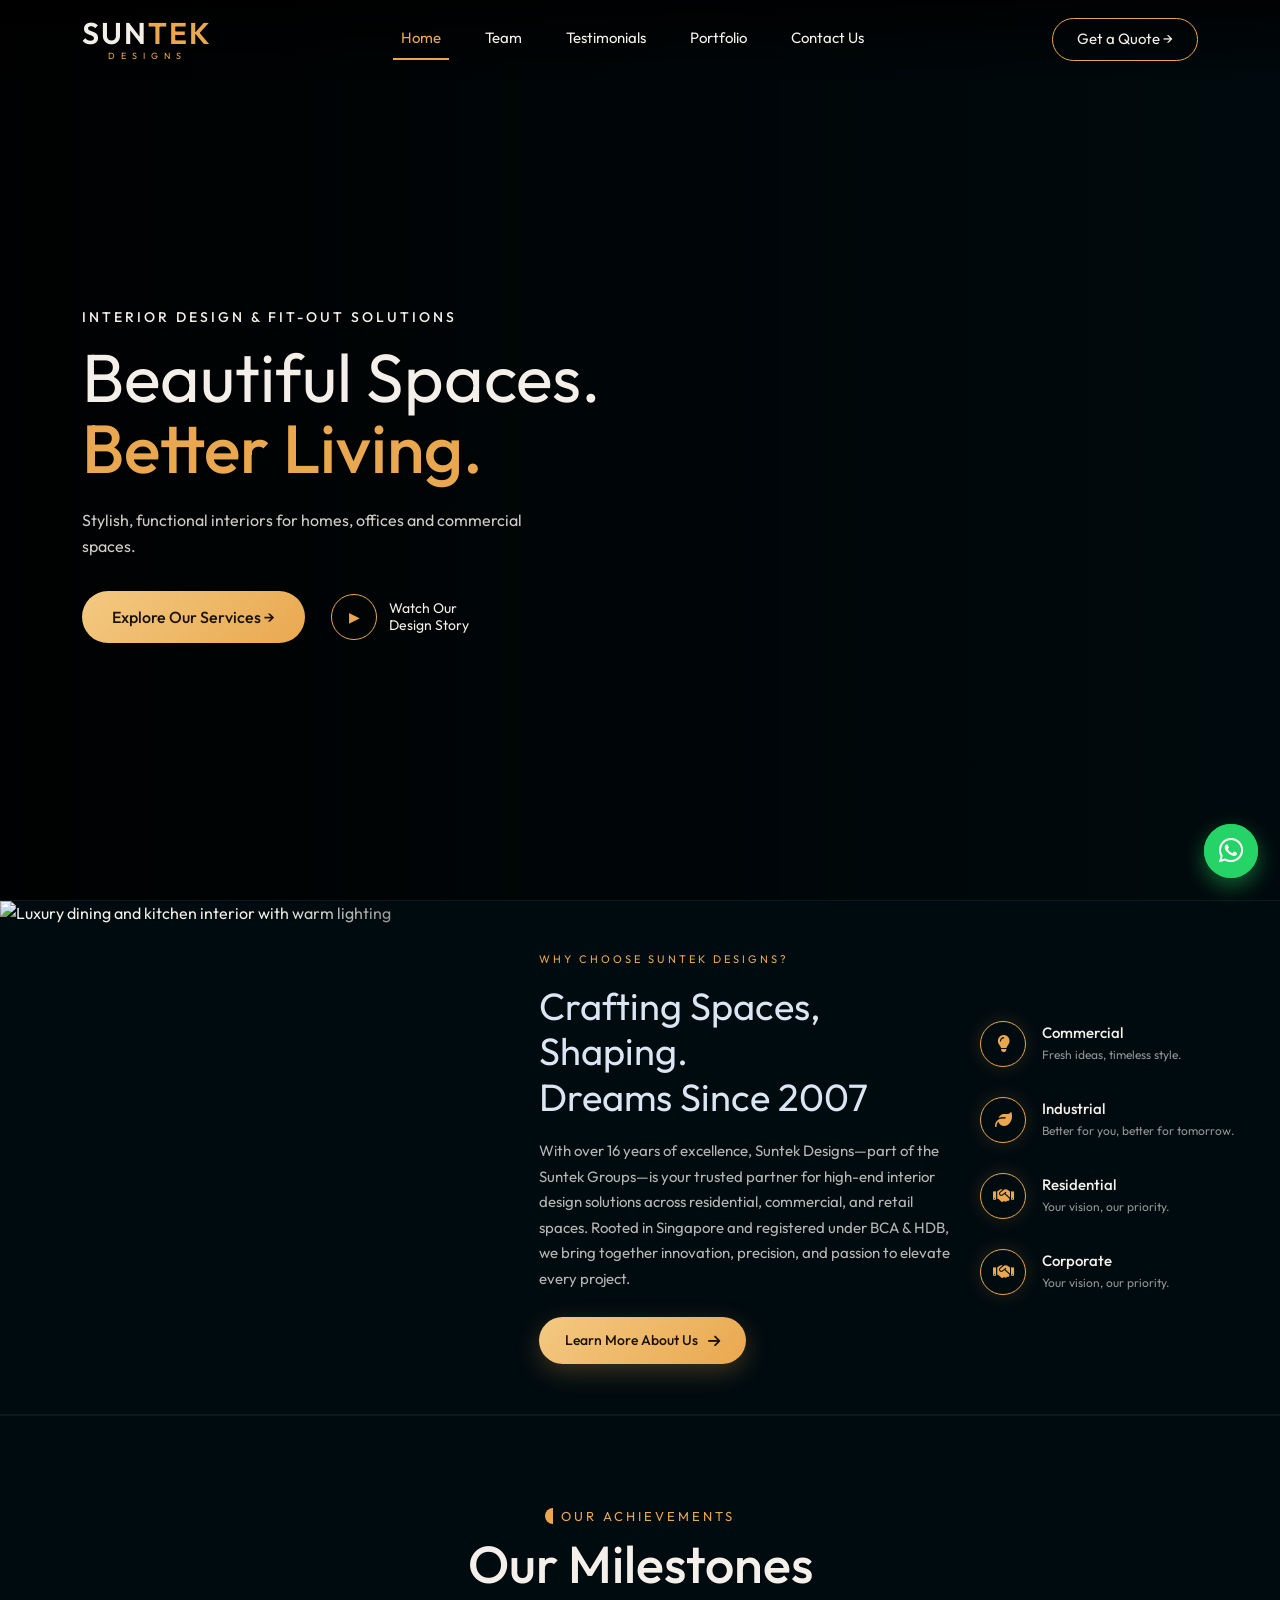
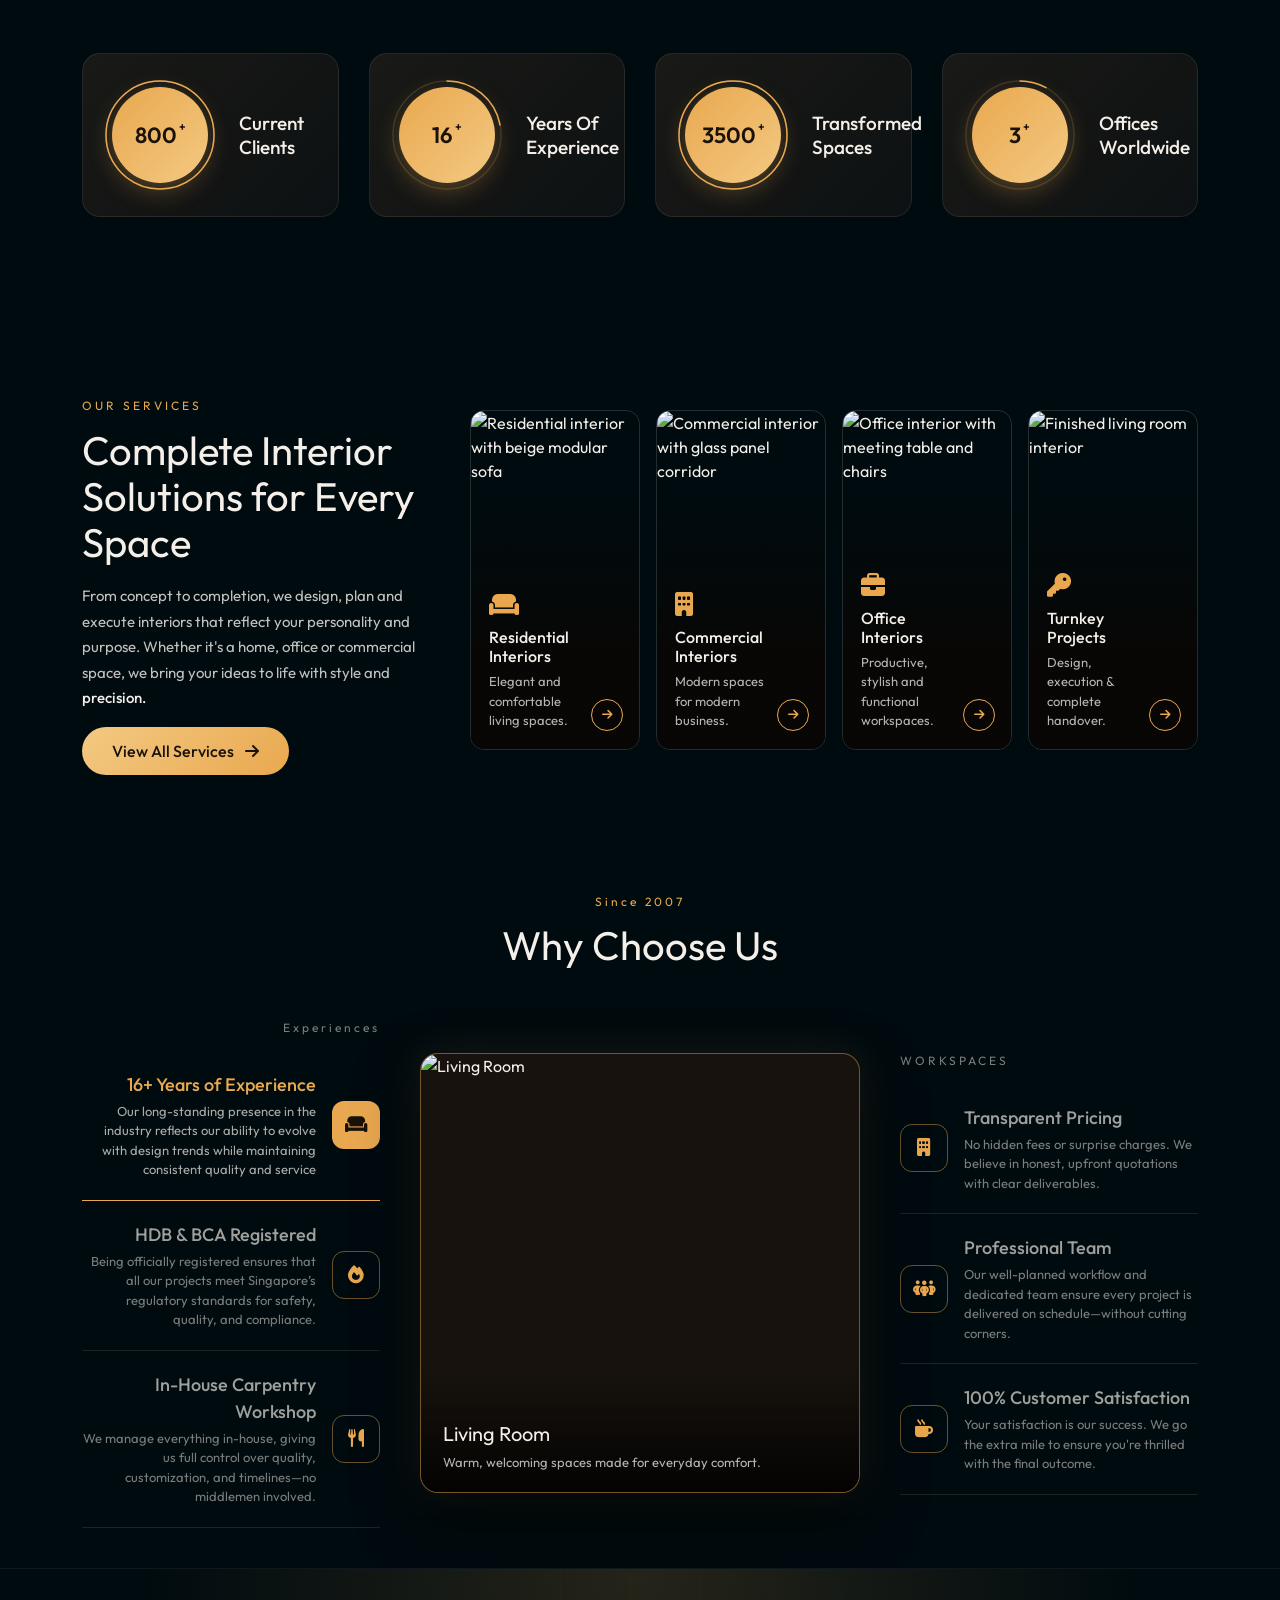
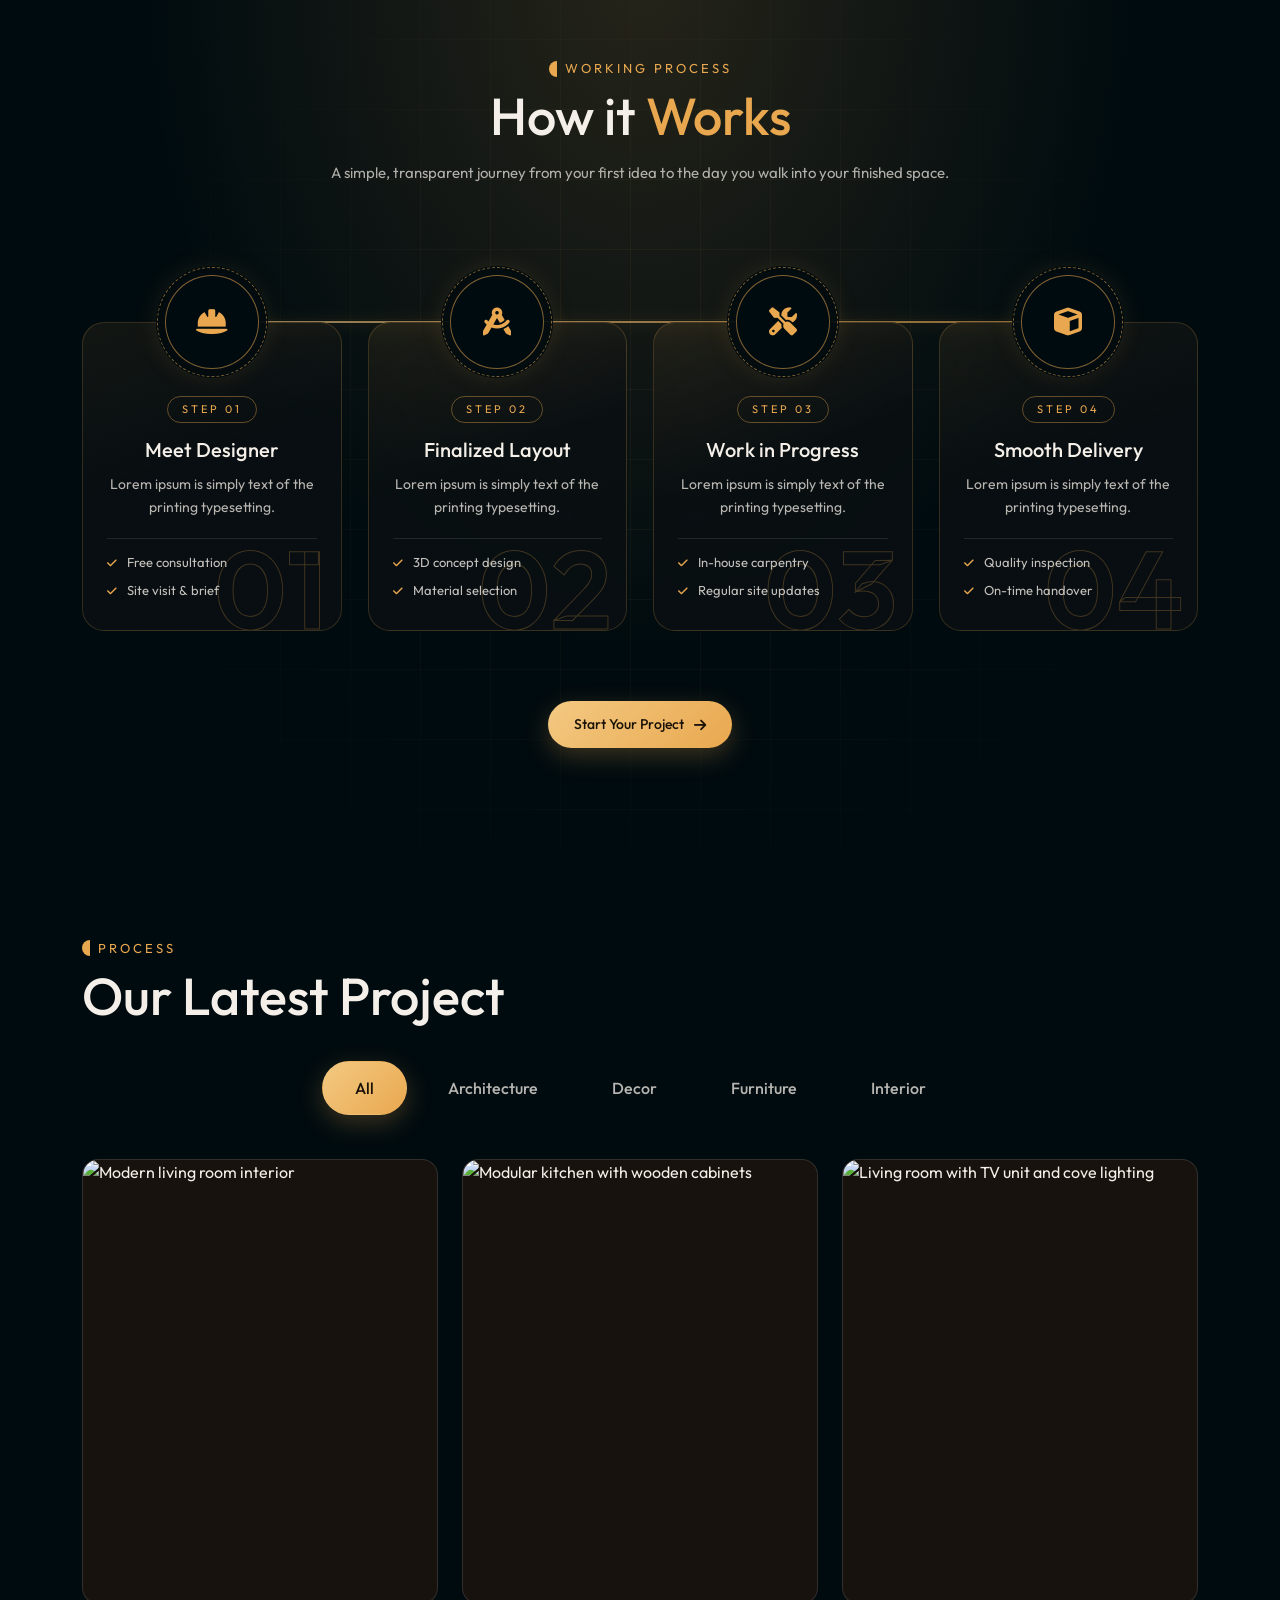
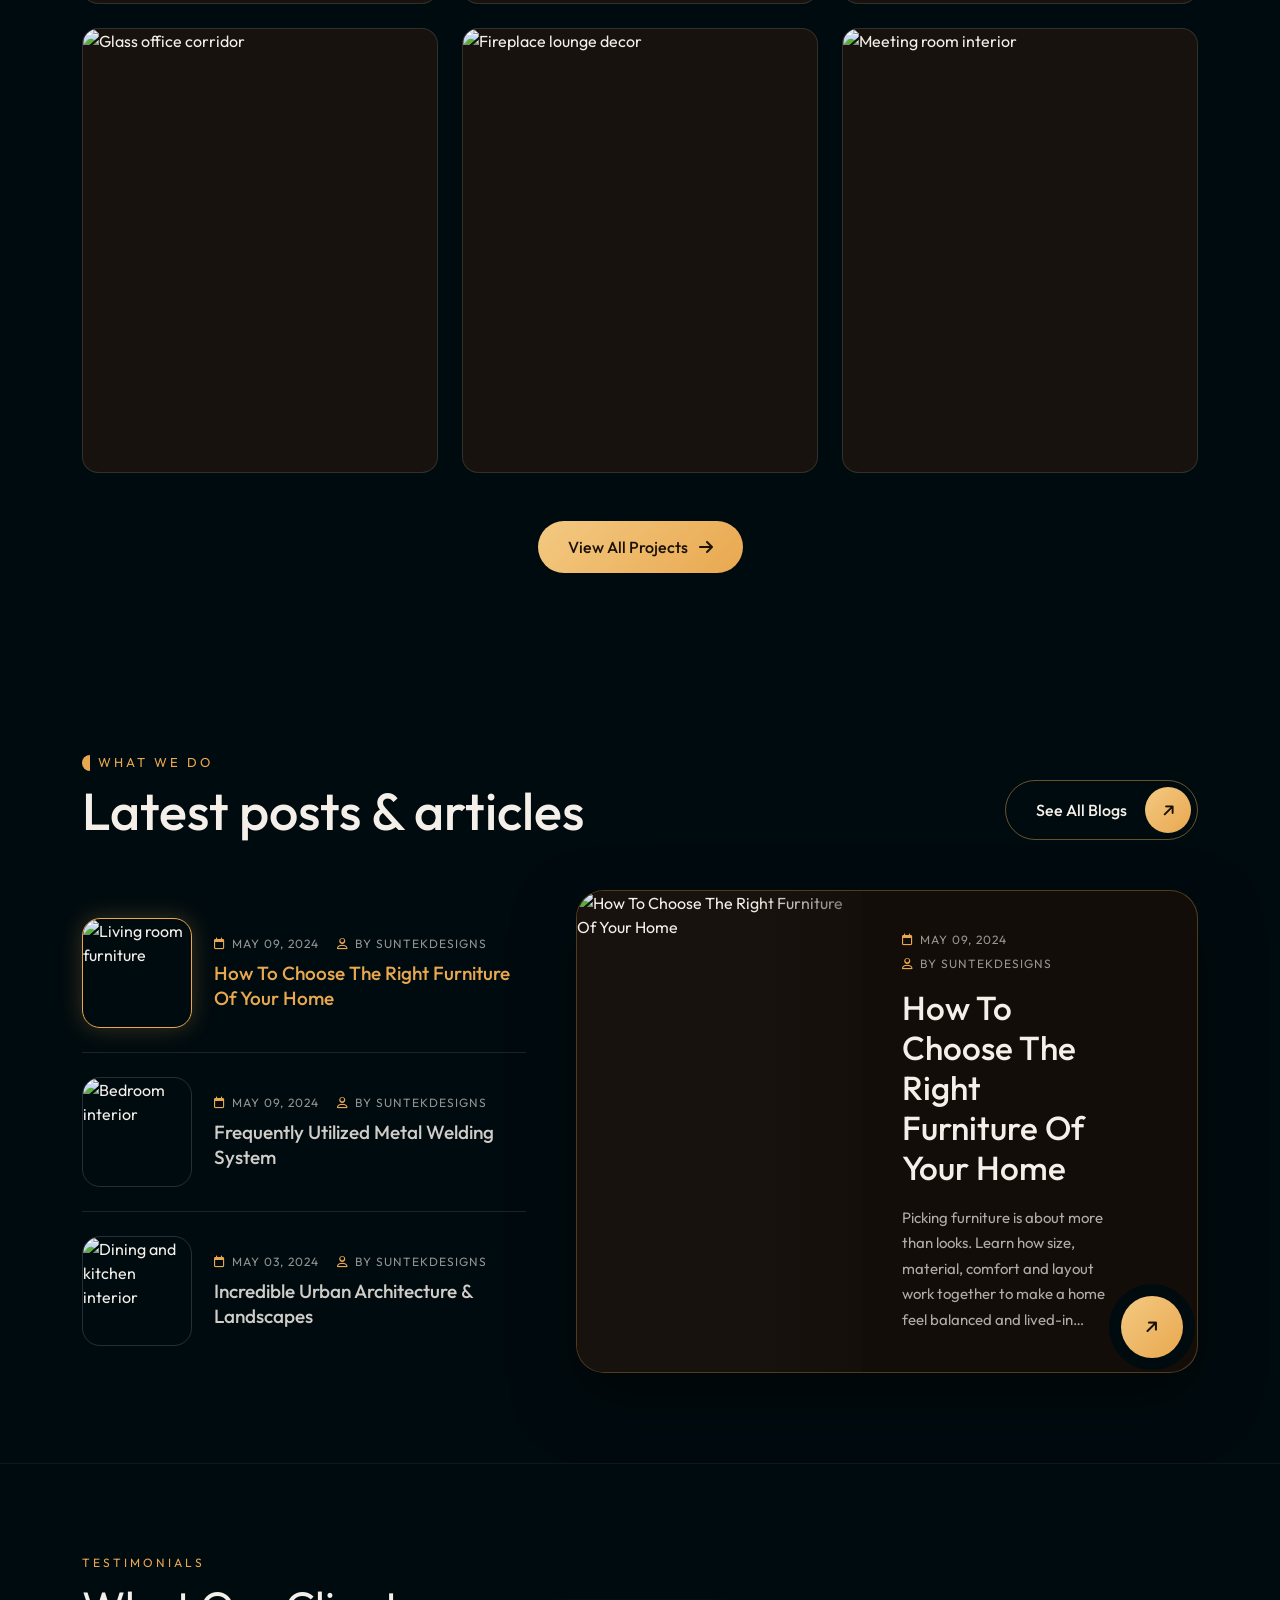
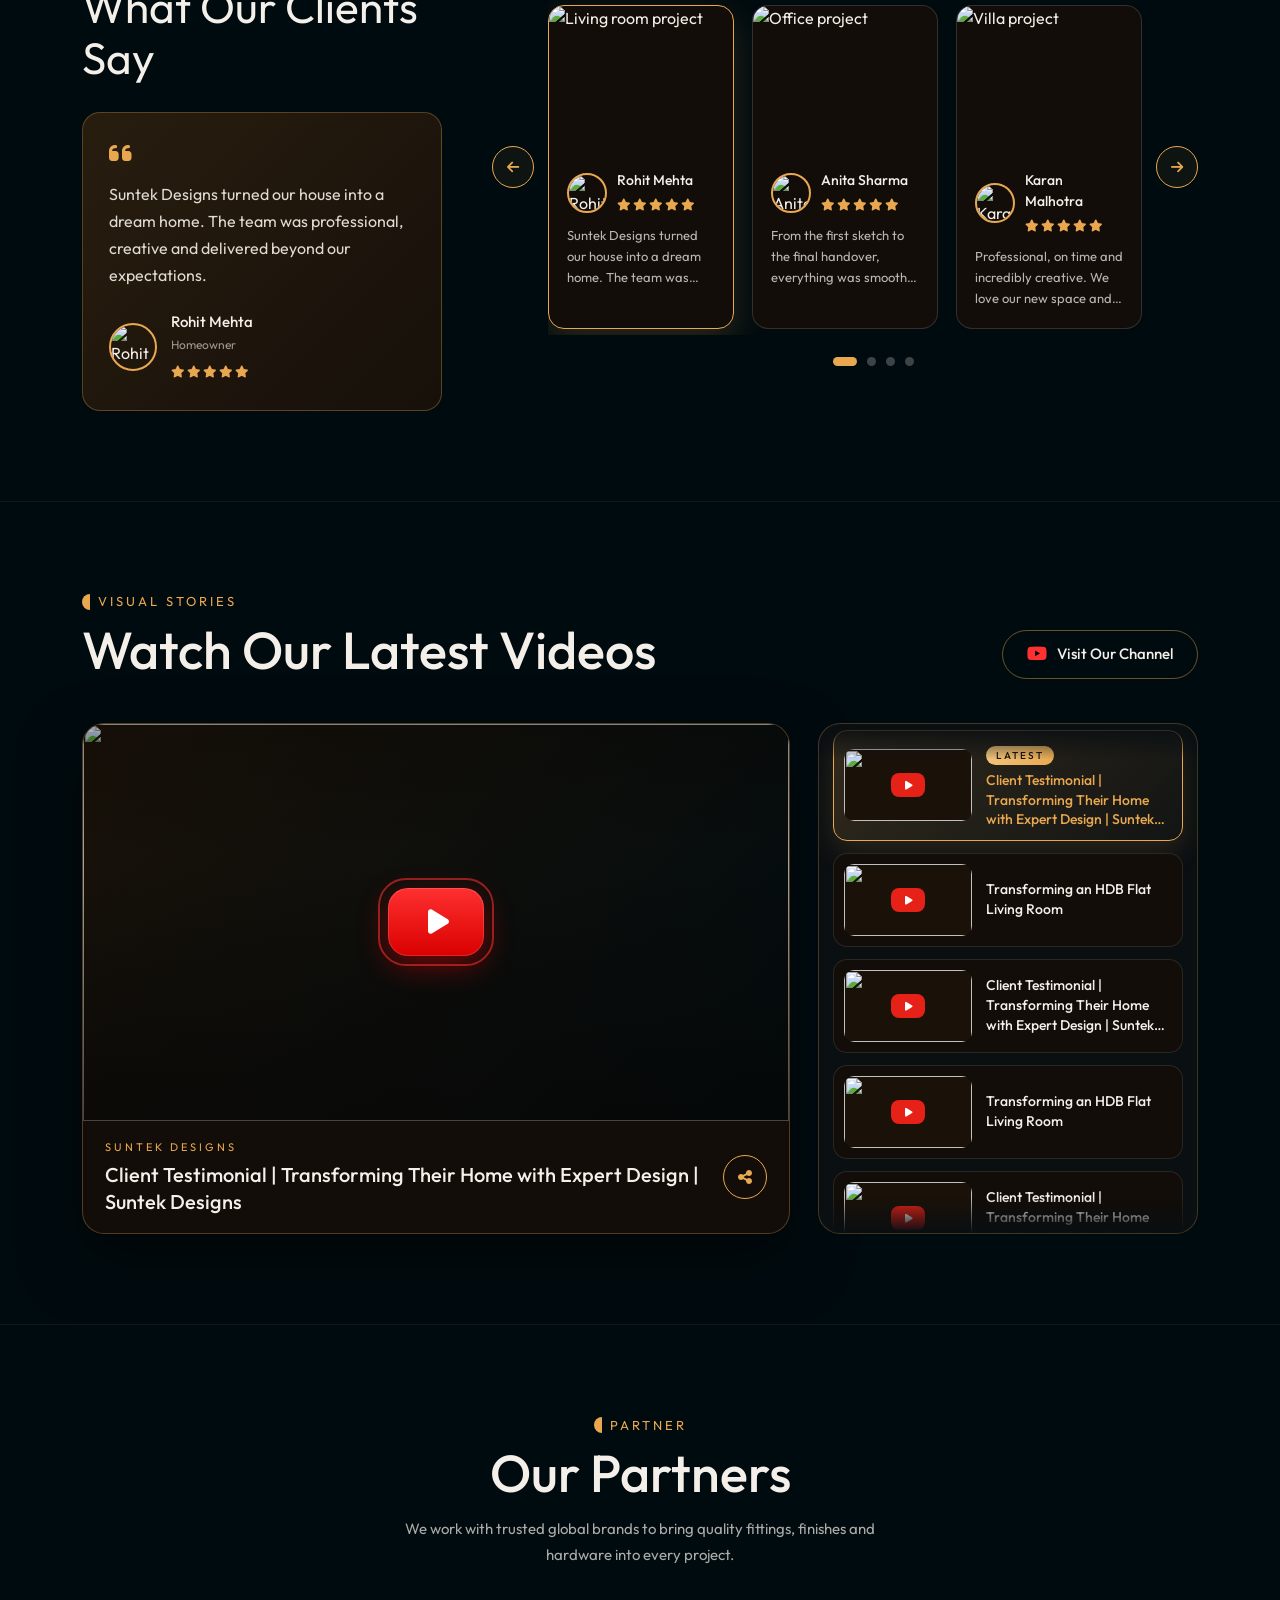
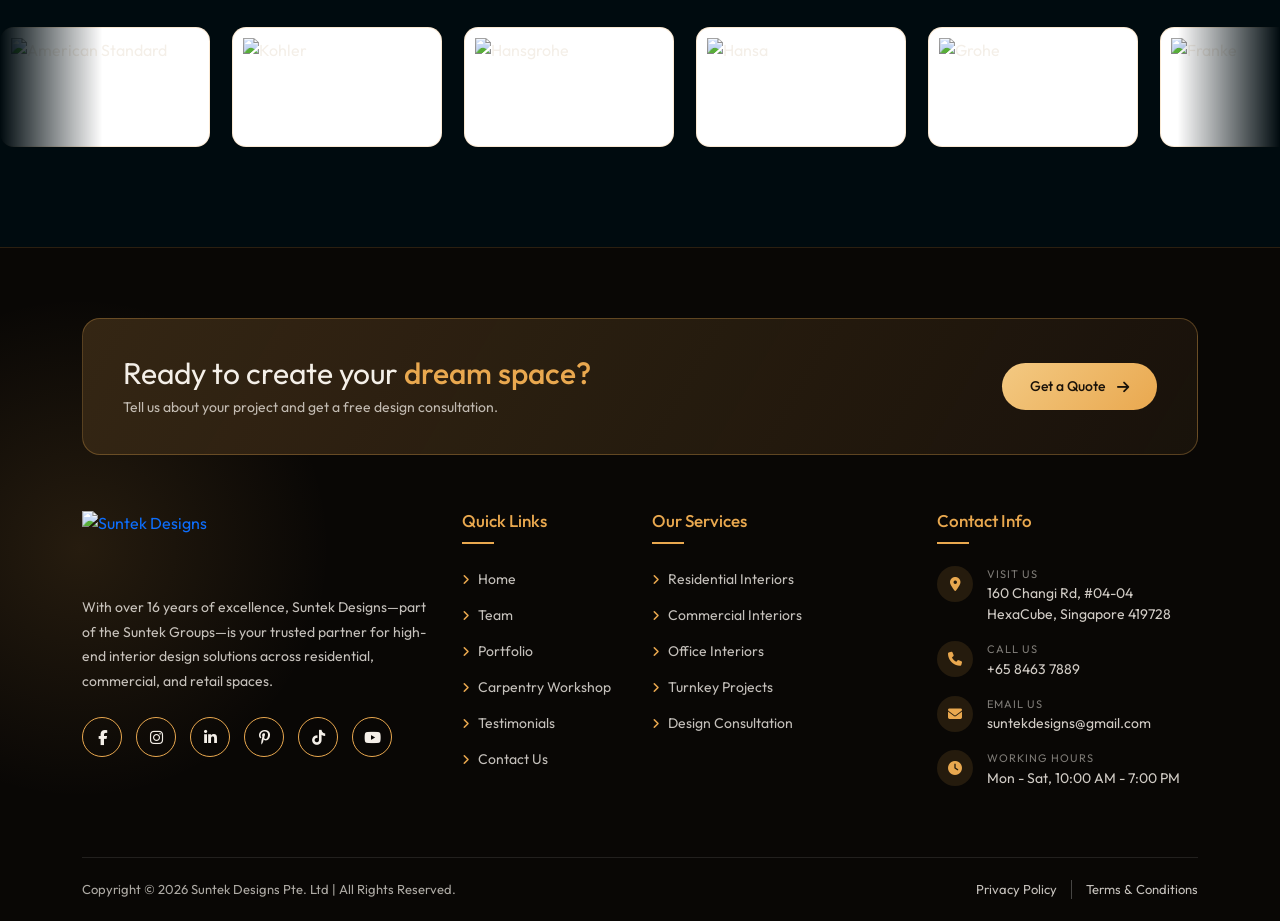
==== commit 3d7b28ca: "Add files via upload" ====
--- a/index.html
+++ b/index.html
@@ -774,26 +774,336 @@
 
 
 
-
-
-
-
-
-
-
-
-
-
-
-
-
-
-
-
-
-  <!-- =========================================================
-       5) SERVICES STYLE
-  ========================================================= -->
+  <!-- milestone -->
+  <style>
+    .mstone {
+      padding: 90px 0;
+      background: var(--ink);
+      overflow: hidden;
+      border-top: 1px solid rgba(255, 255, 255, .06);
+    }
+
+    /* ---------- heading ---------- */
+    .mstone-head {
+      text-align: center;
+      margin-bottom: 60px;
+    }
+
+    .mstone-eyebrow {
+      display: inline-flex;
+      align-items: center;
+      gap: 8px;
+      color: var(--gold);
+      font-size: 13px;
+      letter-spacing: 3px;
+      text-transform: uppercase;
+      margin: 0 0 10px;
+    }
+
+    .mstone-eyebrow::before {
+      content: "";
+      width: 8px;
+      height: 16px;
+      border-radius: 8px 0 0 8px;
+      background: var(--gold);
+    }
+
+    .mstone-title {
+      font-size: clamp(30px, 4.5vw, 52px);
+      font-weight: 500;
+      line-height: 1.1;
+      margin: 0;
+    }
+
+    /* ---------- grid ---------- */
+    .mstone-grid {
+      display: grid;
+      grid-template-columns: repeat(4, minmax(0, 1fr));
+      gap: 30px;
+    }
+
+    .mstone-item {
+      display: flex;
+      align-items: center;
+      gap: 20px;
+      padding: 22px 18px;
+      border: 1px solid rgba(255, 255, 255, .08);
+      border-radius: 18px;
+      background: linear-gradient(135deg, rgba(233, 168, 79, .07), rgba(233, 168, 79, .01));
+      background-color: #0a0f12;
+      transition: transform .3s, border-color .3s, box-shadow .3s;
+    }
+
+    .mstone-item:hover {
+      transform: translateY(-6px);
+      border-color: rgba(233, 168, 79, .55);
+      box-shadow: 0 18px 40px rgba(233, 168, 79, .15);
+    }
+
+    /* ---------- circle + ring ---------- */
+    .mstone-circle {
+      position: relative;
+      flex: 0 0 118px;
+      width: 118px;
+      height: 118px;
+    }
+
+    .mstone-ring {
+      position: absolute;
+      inset: 0;
+      width: 100%;
+      height: 100%;
+      transform: rotate(-90deg);
+    }
+
+    .mstone-ring circle {
+      fill: none;
+      stroke-width: 1.5;
+    }
+
+    .mstone-ring .mstone-track {
+      stroke: rgba(233, 168, 79, .18);
+    }
+
+    .mstone-ring .mstone-bar {
+      stroke: var(--gold);
+      stroke-linecap: round;
+      stroke-dasharray: 339.29;
+      /* 2 * PI * 54 */
+      stroke-dashoffset: 339.29;
+      transition: stroke-dashoffset 1.8s cubic-bezier(.22, .8, .3, 1);
+    }
+
+    .mstone-num {
+      position: absolute;
+      inset: 11px;
+      border-radius: 50%;
+      display: flex;
+      align-items: center;
+      justify-content: center;
+      background: linear-gradient(135deg, var(--gold), var(--gold-soft));
+      color: #1a1209;
+      font-size: 22px;
+      font-weight: 600;
+      line-height: 1;
+      box-shadow: 0 8px 24px rgba(233, 168, 79, .3);
+      transition: transform .3s;
+    }
+
+    .mstone-num sup {
+      font-size: 12px;
+      font-weight: 600;
+      margin-left: 2px;
+      top: -.7em;
+    }
+
+    .mstone-item:hover .mstone-num {
+      transform: scale(1.06);
+    }
+
+    /* ---------- label ---------- */
+    .mstone-label {
+      font-size: 19px;
+      font-weight: 500;
+      line-height: 1.3;
+      margin: 0;
+      color: var(--text);
+    }
+
+    /* ---------- responsive ---------- */
+    @media (max-width: 1199.98px) {
+      .mstone-grid {
+        grid-template-columns: repeat(2, minmax(0, 1fr));
+        gap: 22px;
+      }
+    }
+
+    @media (max-width: 767.98px) {
+      .mstone {
+        padding: 60px 0;
+      }
+
+      .mstone-head {
+        margin-bottom: 36px;
+      }
+    }
+
+    @media (max-width: 575.98px) {
+      .mstone-grid {
+        grid-template-columns: 1fr;
+        gap: 16px;
+      }
+
+      .mstone-item {
+        padding: 18px 16px;
+      }
+
+      .mstone-circle {
+        flex-basis: 104px;
+        width: 104px;
+        height: 104px;
+      }
+
+      .mstone-num {
+        font-size: 20px;
+      }
+
+      .mstone-label {
+        font-size: 17px;
+      }
+
+      .mstone-item:hover {
+        transform: none;
+      }
+    }
+
+    @media (prefers-reduced-motion: reduce) {
+      .mstone-ring .mstone-bar {
+        transition: none;
+      }
+    }
+  </style>
+
+
+  <!-- milestone  -->
+  <section class="mstone" id="milestones">
+    <div class="container">
+
+      <div class="mstone-head">
+        <p class="mstone-eyebrow">Our Achievements</p>
+        <h2 class="mstone-title">Our Milestones</h2>
+      </div>
+
+      <div class="mstone-grid">
+
+        <div class="mstone-item">
+          <div class="mstone-circle" data-ring="100">
+            <svg class="mstone-ring" viewBox="0 0 118 118" aria-hidden="true">
+              <circle class="mstone-track" cx="59" cy="59" r="54"></circle>
+              <circle class="mstone-bar" cx="59" cy="59" r="54"></circle>
+            </svg>
+            <div class="mstone-num"><span class="mstone-count" data-count="800">0</span><sup>+</sup></div>
+          </div>
+          <h3 class="mstone-label">Current<br>Clients</h3>
+        </div>
+
+        <div class="mstone-item">
+          <div class="mstone-circle" data-ring="22">
+            <svg class="mstone-ring" viewBox="0 0 118 118" aria-hidden="true">
+              <circle class="mstone-track" cx="59" cy="59" r="54"></circle>
+              <circle class="mstone-bar" cx="59" cy="59" r="54"></circle>
+            </svg>
+            <div class="mstone-num"><span class="mstone-count" data-count="16">0</span><sup>+</sup></div>
+          </div>
+          <h3 class="mstone-label">Years Of<br>Experience</h3>
+        </div>
+
+        <div class="mstone-item">
+          <div class="mstone-circle" data-ring="100">
+            <svg class="mstone-ring" viewBox="0 0 118 118" aria-hidden="true">
+              <circle class="mstone-track" cx="59" cy="59" r="54"></circle>
+              <circle class="mstone-bar" cx="59" cy="59" r="54"></circle>
+            </svg>
+            <div class="mstone-num"><span class="mstone-count" data-count="3500">0</span><sup>+</sup></div>
+          </div>
+          <h3 class="mstone-label">Transformed<br>Spaces</h3>
+        </div>
+
+        <div class="mstone-item">
+          <div class="mstone-circle" data-ring="8">
+            <svg class="mstone-ring" viewBox="0 0 118 118" aria-hidden="true">
+              <circle class="mstone-track" cx="59" cy="59" r="54"></circle>
+              <circle class="mstone-bar" cx="59" cy="59" r="54"></circle>
+            </svg>
+            <div class="mstone-num"><span class="mstone-count" data-count="3">0</span><sup>+</sup></div>
+          </div>
+          <h3 class="mstone-label">Offices<br>Worldwide</h3>
+        </div>
+
+      </div>
+    </div>
+  </section>
+
+
+  <!-- milestone  -->
+  <script>
+    (function () {
+      var section = document.getElementById('milestones');
+      if (!section) return;
+
+      var items = section.querySelectorAll('.mstone-item');
+      var CIRC = 339.29;
+      var reduce = window.matchMedia('(prefers-reduced-motion: reduce)').matches;
+
+      function setRing(circle, pct) {
+        var bar = circle.querySelector('.mstone-bar');
+        bar.style.strokeDashoffset = CIRC - (CIRC * pct / 100);
+      }
+
+      function countUp(el, target, duration) {
+        var start = null;
+        function step(ts) {
+          if (!start) start = ts;
+          var p = Math.min((ts - start) / duration, 1);
+          var eased = 1 - Math.pow(1 - p, 3);
+          el.textContent = Math.round(target * eased);
+          if (p < 1) requestAnimationFrame(step);
+        }
+        requestAnimationFrame(step);
+      }
+
+      function play(item) {
+        var circle = item.querySelector('.mstone-circle');
+        var num = item.querySelector('.mstone-count');
+        var target = parseInt(num.dataset.count, 10);
+        var pct = parseFloat(circle.dataset.ring);
+
+        if (reduce) {
+          num.textContent = target;
+          setRing(circle, pct);
+          return;
+        }
+        setRing(circle, pct);
+        countUp(num, target, 1800);
+      }
+
+      if (!('IntersectionObserver' in window)) {
+        items.forEach(play);
+        return;
+      }
+
+      var io = new IntersectionObserver(function (entries) {
+        entries.forEach(function (entry) {
+          if (entry.isIntersecting) {
+            play(entry.target);
+            io.unobserve(entry.target);
+          }
+        });
+      }, { threshold: 0.35 });
+
+      items.forEach(function (item, i) {
+        item.style.transitionDelay = '0s';
+        io.observe(item);
+      });
+    })();
+  </script>
+
+
+
+
+
+
+
+
+
+
+
+
+
+
+
+
+  <!-- services -->
   <style>
     .services {
       padding: 90px 0;
@@ -991,9 +1301,9 @@
     }
   </style>
 
-  <!-- =========================================================
-       6) SERVICES SECTION TAG
-  ========================================================= -->
+
+
+  <!-- 6) SERVICES SECTION TAG -->
   <section class="services" id="services">
     <div class="container">
       <div class="row align-items-center gy-5 gx-xl-5">
@@ -1487,13 +1797,7 @@
           loader.src = src;
         });
       });
-    });
-  </script>
-
-
-
-
-
+    })  </script>
 
 
 
@@ -1513,8 +1817,433 @@
 
 
   <!-- =========================================================
-     12) LATEST PROJECTS - STYLE
-========================================================= -->
+       HOW IT WORKS - STYLE
+  ========================================================= -->
+  <style>
+    .wkp {
+      position: relative;
+      padding: 90px 0 100px;
+      overflow: hidden;
+      background: var(--ink);
+      border-top: 1px solid rgba(255, 255, 255, .06);
+      isolation: isolate;
+      font-family: 'Outfit', sans-serif;
+      color: var(--text);
+    }
+
+    .wkp h2,
+    .wkp h3,
+    .wkp p,
+    .wkp li,
+    .wkp a,
+    .wkp span {
+      font-family: inherit;
+    }
+
+    /* ---------- background image ---------- */
+    .wkp-bg {
+      position: absolute;
+      inset: 0;
+      z-index: -3;
+      background: url("https://images.unsplash.com/photo-1600210492486-724fe5c67fb0?auto=format&fit=crop&q=70&w=1800&h=1000") center / cover no-repeat;
+      background-attachment: fixed;
+    }
+
+    .wkp::before {
+      content: "";
+      position: absolute;
+      inset: 0;
+      z-index: -2;
+      background:
+        radial-gradient(ellipse at 50% 0%, rgba(233, 168, 79, .16), transparent 55%),
+        linear-gradient(to bottom, rgba(0, 11, 15, .94), rgba(0, 11, 15, .8) 45%, rgba(0, 11, 15, .96));
+    }
+
+    .wkp::after {
+      content: "";
+      position: absolute;
+      inset: 0;
+      z-index: -1;
+      background-image:
+        linear-gradient(rgba(233, 168, 79, .05) 1px, transparent 1px),
+        linear-gradient(90deg, rgba(233, 168, 79, .05) 1px, transparent 1px);
+      background-size: 70px 70px;
+      -webkit-mask-image: radial-gradient(circle at 50% 50%, #000 20%, transparent 75%);
+      mask-image: radial-gradient(circle at 50% 50%, #000 20%, transparent 75%);
+      pointer-events: none;
+    }
+
+    /* ---------- heading ---------- */
+    .wkp-head {
+      text-align: center;
+      max-width: 640px;
+      margin: 0 auto 90px;
+    }
+
+    .wkp-eyebrow {
+      display: inline-flex;
+      align-items: center;
+      gap: 8px;
+      color: var(--gold);
+      font-size: 13px;
+      letter-spacing: 3px;
+      text-transform: uppercase;
+      margin: 0 0 10px;
+    }
+
+    .wkp-eyebrow::before {
+      content: "";
+      width: 8px;
+      height: 16px;
+      border-radius: 8px 0 0 8px;
+      background: var(--gold);
+    }
+
+    .wkp-title {
+      font-size: clamp(30px, 4.5vw, 52px);
+      font-weight: 500;
+      line-height: 1.1;
+      margin: 0 0 14px;
+    }
+
+    .wkp-title span {
+      color: var(--gold);
+    }
+
+    .wkp-sub {
+      font-size: 15px;
+      line-height: 1.7;
+      color: rgba(244, 239, 232, .7);
+      margin: 0;
+    }
+
+    /* ---------- steps + timeline ---------- */
+    .wkp-steps {
+      position: relative;
+      display: grid;
+      grid-template-columns: repeat(4, minmax(0, 1fr));
+      gap: 26px;
+      list-style: none;
+      margin: 0;
+      padding: 0;
+      counter-reset: wkp;
+    }
+
+    .wkp-rail {
+      position: absolute;
+      top: 46px;
+      left: 12.5%;
+      right: 12.5%;
+      height: 2px;
+      border-radius: 2px;
+      background: linear-gradient(90deg, var(--gold-soft), var(--gold));
+      box-shadow: 0 0 14px rgba(233, 168, 79, .5);
+      opacity: .6;
+      z-index: 0;
+    }
+
+    /* ---------- step ---------- */
+    .wkp-step {
+      position: relative;
+      z-index: 1;
+    }
+
+    .wkp-node {
+      position: relative;
+      width: 94px;
+      height: 94px;
+      margin: 0 auto -47px;
+      z-index: 3;
+      display: grid;
+      place-items: center;
+      border-radius: 50%;
+      background: var(--ink);
+      border: 1px solid rgba(233, 168, 79, .55);
+      color: var(--gold);
+      font-size: 28px;
+      box-shadow: 0 0 0 9px rgba(0, 11, 15, .9), 0 0 30px rgba(233, 168, 79, .22);
+      transition: background .35s, color .35s, box-shadow .35s;
+    }
+
+    .wkp-node::before {
+      content: "";
+      position: absolute;
+      inset: -9px;
+      border-radius: 50%;
+      border: 1px dashed rgba(233, 168, 79, .55);
+    }
+
+    .wkp-card {
+      position: relative;
+      padding: 72px 24px 30px;
+      text-align: center;
+      border: 1px solid rgba(233, 168, 79, .2);
+      border-radius: 22px;
+      background: linear-gradient(160deg, rgba(233, 168, 79, .08), rgba(10, 15, 18, .78) 45%);
+      -webkit-backdrop-filter: blur(10px);
+      backdrop-filter: blur(10px);
+      overflow: hidden;
+      transition: border-color .35s, box-shadow .35s;
+    }
+
+    /* big outlined number */
+    .wkp-card::before {
+      counter-increment: wkp;
+      content: "0" counter(wkp);
+      position: absolute;
+      right: 14px;
+      bottom: -14px;
+      font-family: 'Outfit', sans-serif;
+      font-size: 110px;
+      font-weight: 600;
+      line-height: 1;
+      color: transparent;
+      -webkit-text-stroke: 1px rgba(233, 168, 79, .25);
+      pointer-events: none;
+      transition: -webkit-text-stroke-color .35s;
+    }
+
+    .wkp-tag {
+      display: inline-block;
+      font-size: 11px;
+      letter-spacing: 3px;
+      text-transform: uppercase;
+      color: var(--gold);
+      border: 1px solid rgba(233, 168, 79, .4);
+      border-radius: 30px;
+      padding: 4px 14px;
+      margin-bottom: 14px;
+    }
+
+    .wkp-card h3 {
+      position: relative;
+      font-size: 20px;
+      font-weight: 500;
+      line-height: 1.3;
+      margin: 0 0 10px;
+      color: var(--text);
+    }
+
+    .wkp-card p {
+      position: relative;
+      font-size: 14px;
+      line-height: 1.7;
+      color: rgba(244, 239, 232, .75);
+      margin: 0 0 18px;
+    }
+
+    .wkp-list {
+      position: relative;
+      list-style: none;
+      margin: 0;
+      padding: 14px 0 0;
+      border-top: 1px solid rgba(255, 255, 255, .1);
+      display: flex;
+      flex-direction: column;
+      gap: 8px;
+      text-align: left;
+      font-size: 13px;
+      color: rgba(244, 239, 232, .8);
+    }
+
+    .wkp-list li i {
+      color: var(--gold);
+      font-size: 11px;
+      margin-right: 10px;
+    }
+
+    /* ---------- hover (colour change only, no movement) ---------- */
+    .wkp-step:hover .wkp-card {
+      border-color: var(--gold);
+      box-shadow: 0 18px 40px rgba(233, 168, 79, .18);
+    }
+
+    .wkp-step:hover .wkp-card::before {
+      -webkit-text-stroke-color: rgba(233, 168, 79, .55);
+    }
+
+    .wkp-step:hover .wkp-node {
+      background: linear-gradient(135deg, var(--gold-soft), var(--gold));
+      color: #1a1209;
+      box-shadow: 0 0 0 9px rgba(0, 11, 15, .9), 0 0 40px rgba(233, 168, 79, .5);
+    }
+
+    /* ---------- CTA button ---------- */
+    .wkp-cta {
+      text-align: center;
+      margin-top: 70px;
+    }
+
+    .wkp-btn {
+      display: inline-flex;
+      align-items: center;
+      gap: 10px;
+      padding: 13px 26px;
+      border-radius: 50px;
+      background: linear-gradient(135deg, var(--gold-soft), var(--gold));
+      color: #1a1208;
+      font-size: 14px;
+      font-weight: 500;
+      box-shadow: 0 8px 24px rgba(233, 168, 79, .25);
+      transition: box-shadow .25s;
+    }
+
+    .wkp-btn i {
+      transition: transform .25s;
+    }
+
+    .wkp-btn:hover {
+      color: #1a1208;
+      box-shadow: 0 12px 30px rgba(233, 168, 79, .4);
+    }
+
+    .wkp-btn:hover i {
+      transform: translateX(4px);
+    }
+
+    /* ---------- responsive ---------- */
+    @media (max-width: 1199.98px) {
+      .wkp-steps {
+        grid-template-columns: repeat(2, minmax(0, 1fr));
+        row-gap: 70px;
+      }
+
+      .wkp-rail {
+        display: none;
+      }
+
+      .wkp-bg {
+        background-attachment: scroll;
+      }
+    }
+
+    @media (max-width: 767.98px) {
+      .wkp {
+        padding: 60px 0;
+      }
+
+      .wkp-head {
+        margin-bottom: 70px;
+      }
+    }
+
+    @media (max-width: 575.98px) {
+      .wkp-steps {
+        grid-template-columns: 1fr;
+        row-gap: 64px;
+      }
+
+      .wkp-btn {
+        width: 100%;
+        justify-content: center;
+      }
+    }
+  </style>
+
+
+  <!-- =========================================================
+       HOW IT WORKS - SECTION TAG
+       (change the background image URL in .wkp-bg above)
+  ========================================================= -->
+  <section class="wkp" id="how-it-works">
+    <div class="wkp-bg"></div>
+
+    <div class="container">
+
+      <div class="wkp-head">
+        <p class="wkp-eyebrow">Working Process</p>
+        <h2 class="wkp-title">How it <span>Works</span></h2>
+        <p class="wkp-sub">A simple, transparent journey from your first idea to the day you walk into your finished
+          space.
+        </p>
+      </div>
+
+      <ol class="wkp-steps">
+        <div class="wkp-rail"></div>
+
+        <li class="wkp-step">
+          <div class="wkp-node"><i class="fa-solid fa-helmet-safety"></i></div>
+          <div class="wkp-card">
+            <span class="wkp-tag">Step 01</span>
+            <h3>Meet Designer</h3>
+            <p>Lorem ipsum is simply text of the printing typesetting.</p>
+            <ul class="wkp-list">
+              <li><i class="fa-solid fa-check"></i>Free consultation</li>
+              <li><i class="fa-solid fa-check"></i>Site visit &amp; brief</li>
+            </ul>
+          </div>
+        </li>
+
+        <li class="wkp-step">
+          <div class="wkp-node"><i class="fa-solid fa-compass-drafting"></i></div>
+          <div class="wkp-card">
+            <span class="wkp-tag">Step 02</span>
+            <h3>Finalized Layout</h3>
+            <p>Lorem ipsum is simply text of the printing typesetting.</p>
+            <ul class="wkp-list">
+              <li><i class="fa-solid fa-check"></i>3D concept design</li>
+              <li><i class="fa-solid fa-check"></i>Material selection</li>
+            </ul>
+          </div>
+        </li>
+
+        <li class="wkp-step">
+          <div class="wkp-node"><i class="fa-solid fa-screwdriver-wrench"></i></div>
+          <div class="wkp-card">
+            <span class="wkp-tag">Step 03</span>
+            <h3>Work in Progress</h3>
+            <p>Lorem ipsum is simply text of the printing typesetting.</p>
+            <ul class="wkp-list">
+              <li><i class="fa-solid fa-check"></i>In-house carpentry</li>
+              <li><i class="fa-solid fa-check"></i>Regular site updates</li>
+            </ul>
+          </div>
+        </li>
+
+        <li class="wkp-step">
+          <div class="wkp-node"><i class="fa-solid fa-cube"></i></div>
+          <div class="wkp-card">
+            <span class="wkp-tag">Step 04</span>
+            <h3>Smooth Delivery</h3>
+            <p>Lorem ipsum is simply text of the printing typesetting.</p>
+            <ul class="wkp-list">
+              <li><i class="fa-solid fa-check"></i>Quality inspection</li>
+              <li><i class="fa-solid fa-check"></i>On-time handover</li>
+            </ul>
+          </div>
+        </li>
+      </ol>
+
+      <div class="wkp-cta">
+        <a href="./contact-us/" class="wkp-btn">Start Your Project <i class="fa-solid fa-arrow-right"></i></a>
+      </div>
+
+    </div>
+  </section>
+
+
+
+
+
+
+
+
+
+
+
+
+
+
+
+
+
+
+
+
+
+
+
+  <!-- latest project -->
   <style>
     .projects {
       padding: 90px 0;
@@ -1802,9 +2531,7 @@
     }
   </style>
 
-  <!-- =========================================================
-     13) LATEST PROJECTS - SECTION TAG
-========================================================= -->
+  <!-- latest project -->
   <section class="projects" id="projects">
     <div class="container">
 
@@ -1900,9 +2627,7 @@
     </div>
   </section>
 
-  <!-- =========================================================
-     14) LATEST PROJECTS - SCRIPT
-========================================================= -->
+  <!-- latest project -->
   <script>
     document.addEventListener('DOMContentLoaded', function () {
       var buttons = document.querySelectorAll('#projectsFilter button');
@@ -1928,34 +2653,31 @@
           });
         });
       });
-    });
-  </script>
-
-
-
-
-
-
-
-
-
-
-
-
-
-
-
-
-
-
-
-
-
-
-
-  <!-- =========================================================
-     15) BLOG SHOWCASE - STYLE
-========================================================= -->
+    })  </script>
+
+
+
+
+
+
+
+
+
+
+
+
+
+
+
+
+
+
+
+
+
+
+
+  <!-- blog showcase -->
   <style>
     .blog {
       padding: 90px 0;
@@ -2376,9 +3098,7 @@
     }
   </style>
 
-  <!-- =========================================================
-     16) BLOG SHOWCASE - SECTION TAG
-========================================================= -->
+  <!-- blog showcase -->
   <section class="blog" id="blog">
     <div class="container">
 
@@ -2488,9 +3208,7 @@
     </div>
   </section>
 
-  <!-- =========================================================
-     17) BLOG SHOWCASE - SCRIPT
-========================================================= -->
+  <!-- blog showcase -->
   <script>
     document.addEventListener('DOMContentLoaded', function () {
       var items = document.querySelectorAll('.blog-item');
@@ -2546,40 +3264,37 @@
           }
         });
       });
-    });
-  </script>
-
-
-
-
-
-
-
-
-
-
-
-
-
-
-
-
-
-
-
-
-
-
-
-
-
-
-
-
-
-  <!-- =========================================================
-       18) TESTIMONIALS - STYLE
-  ========================================================= -->
+    })  </script>
+
+
+
+
+
+
+
+
+
+
+
+
+
+
+
+
+
+
+
+
+
+
+
+
+
+
+
+
+
+  <!-- TESTIMONIALS -->
   <style>
     .testi {
       padding: 90px 0;
@@ -2943,9 +3658,7 @@
     }
   </style>
 
-  <!-- =========================================================
-       19) TESTIMONIALS - SECTION TAG
-  ========================================================= -->
+  <!-- TESTIMONIALS -->
   <section class="testi" id="testimonials">
     <div class="container">
       <div class="testi-grid">
@@ -3156,9 +3869,7 @@
     </div>
   </section>
 
-  <!-- =========================================================
-       20) TESTIMONIALS - SCRIPT
-  ========================================================= -->
+  <!-- TESTIMONIALS -->
   <script>
     document.addEventListener('DOMContentLoaded', function () {
       var track = document.getElementById('testiTrack');
@@ -3284,6 +3995,825 @@
       buildDots();
       go(0);
       restart();
+    })  </script>
+
+
+
+
+
+
+
+
+
+
+
+
+
+
+
+
+
+
+
+
+  <!-- youTube Video Show -->
+  <style>
+    .yt-show {
+      padding: 90px 0;
+      background: var(--ink);
+      overflow: hidden;
+      border-top: 1px solid rgba(255, 255, 255, .06);
+    }
+
+    .yt-head {
+      display: flex;
+      align-items: flex-end;
+      justify-content: space-between;
+      flex-wrap: wrap;
+      gap: 20px;
+      margin-bottom: 44px;
+    }
+
+    .yt-eyebrow {
+      display: inline-flex;
+      align-items: center;
+      gap: 8px;
+      color: var(--gold);
+      font-size: 13px;
+      letter-spacing: 3px;
+      text-transform: uppercase;
+      margin: 0 0 10px;
+    }
+
+    .yt-eyebrow::before {
+      content: "";
+      width: 8px;
+      height: 16px;
+      border-radius: 8px 0 0 8px;
+      background: var(--gold);
+    }
+
+    .yt-title {
+      font-size: clamp(30px, 4.5vw, 52px);
+      font-weight: 500;
+      line-height: 1.1;
+      margin: 0;
+    }
+
+    .yt-channel {
+      display: inline-flex;
+      align-items: center;
+      gap: 10px;
+      color: var(--text);
+      font-size: 15px;
+      font-weight: 500;
+      border: 1px solid rgba(233, 168, 79, .45);
+      border-radius: 50px;
+      padding: 12px 24px;
+      transition: border-color .25s, color .25s;
+    }
+
+    .yt-channel i {
+      color: #ff3030;
+      font-size: 18px;
+    }
+
+    .yt-channel:hover {
+      color: var(--gold);
+      border-color: var(--gold);
+    }
+
+    /* ---------- layout ---------- */
+    .yt-grid {
+      display: grid;
+      grid-template-columns: minmax(0, 1fr) 380px;
+      gap: 28px;
+      align-items: stretch;
+    }
+
+    /* ---------- main player ---------- */
+    .yt-main {
+      min-width: 0;
+      border: 1px solid rgba(233, 168, 79, .3);
+      border-radius: 22px;
+      overflow: hidden;
+      background: #120d08;
+      box-shadow: 0 25px 60px rgba(0, 0, 0, .5);
+    }
+
+    .yt-stage {
+      position: relative;
+      aspect-ratio: 16 / 9;
+      background: linear-gradient(135deg, #1a1209, #000b0f);
+    }
+
+    .yt-stage-play {
+      position: absolute;
+      inset: 0;
+      width: 100%;
+      height: 100%;
+      padding: 0;
+      border: 0;
+      background: none;
+      cursor: pointer;
+    }
+
+    .yt-stage-play[hidden] {
+      display: none;
+    }
+
+    .yt-stage-play img {
+      position: absolute;
+      inset: 0;
+      width: 100%;
+      height: 100%;
+      object-fit: cover;
+      display: block;
+      filter: brightness(.85);
+      transition: transform .6s, filter .3s;
+    }
+
+    .yt-stage-play::after {
+      content: "";
+      position: absolute;
+      inset: 0;
+      background: linear-gradient(to bottom, rgba(0, 0, 0, .2), rgba(0, 0, 0, 0) 35%, rgba(8, 6, 4, .6));
+    }
+
+    .yt-stage-play:hover img {
+      transform: scale(1.03);
+      filter: brightness(1);
+    }
+
+    .yt-stage-play:focus-visible {
+      outline: 2px solid var(--gold);
+      outline-offset: -4px;
+    }
+
+    .yt-stage iframe {
+      position: absolute;
+      inset: 0;
+      width: 100%;
+      height: 100%;
+      border: 0;
+    }
+
+    /* red YouTube button */
+    .yt-btn {
+      position: absolute;
+      z-index: 2;
+      top: 50%;
+      left: 50%;
+      width: 96px;
+      height: 68px;
+      transform: translate(-50%, -50%);
+      display: grid;
+      place-items: center;
+      border-radius: 20px;
+      background: linear-gradient(180deg, #ff3030, #d90000);
+      color: #fff;
+      font-size: 28px;
+      padding-left: 4px;
+      box-shadow: 0 10px 30px rgba(255, 0, 0, .4), 0 0 0 1px rgba(255, 255, 255, .15) inset;
+      transition: transform .25s, box-shadow .25s;
+    }
+
+    .yt-btn::before {
+      content: "";
+      position: absolute;
+      inset: -10px;
+      border-radius: 28px;
+      border: 2px solid rgba(255, 48, 48, .55);
+      animation: ytPulse 2.2s ease-out infinite;
+      pointer-events: none;
+    }
+
+    @keyframes ytPulse {
+      from {
+        transform: scale(.92);
+        opacity: .9;
+      }
+
+      to {
+        transform: scale(1.25);
+        opacity: 0;
+      }
+    }
+
+    .yt-stage-play:hover .yt-btn {
+      transform: translate(-50%, -50%) scale(1.1);
+      box-shadow: 0 14px 38px rgba(255, 0, 0, .55), 0 0 0 1px rgba(255, 255, 255, .2) inset;
+    }
+
+    /* title + share */
+    .yt-info {
+      display: flex;
+      align-items: center;
+      justify-content: space-between;
+      gap: 16px;
+      padding: 18px 22px;
+    }
+
+    .yt-info-text {
+      min-width: 0;
+    }
+
+    .yt-info-label {
+      display: block;
+      color: var(--gold);
+      font-size: 11px;
+      letter-spacing: 3px;
+      text-transform: uppercase;
+      margin-bottom: 6px;
+    }
+
+    .yt-info-title {
+      font-size: clamp(16px, 1.6vw, 20px);
+      font-weight: 500;
+      line-height: 1.35;
+      margin: 0;
+      display: -webkit-box;
+      -webkit-line-clamp: 2;
+      -webkit-box-orient: vertical;
+      overflow: hidden;
+    }
+
+    .yt-share {
+      flex: 0 0 44px;
+      width: 44px;
+      height: 44px;
+      display: grid;
+      place-items: center;
+      border: 1px solid var(--gold);
+      border-radius: 50%;
+      background: transparent;
+      color: var(--gold);
+      font-size: 16px;
+      cursor: pointer;
+      transition: background .25s, color .25s, transform .25s;
+    }
+
+    .yt-share:hover,
+    .yt-share.is-done {
+      background: var(--gold);
+      color: #1a1209;
+    }
+
+    .yt-share:hover {
+      transform: translateY(-2px);
+    }
+
+    .yt-share:focus-visible {
+      outline: 2px solid var(--gold);
+      outline-offset: 3px;
+    }
+
+    /* ---------- scrolling list ---------- */
+    .yt-list {
+      position: relative;
+      min-height: 420px;
+      border: 1px solid rgba(233, 168, 79, .25);
+      border-radius: 22px;
+      background: #0a0f12;
+      overflow: hidden;
+    }
+
+    .yt-list-inner {
+      position: absolute;
+      inset: 0;
+      padding: 0 14px;
+      overflow: hidden;
+      -webkit-mask-image: linear-gradient(to bottom, transparent, #000 7%, #000 93%, transparent);
+      mask-image: linear-gradient(to bottom, transparent, #000 7%, #000 93%, transparent);
+    }
+
+    /* moves up by exactly one set of videos, then restarts (endless loop) */
+    .yt-track {
+      list-style: none;
+      margin: 0;
+      padding: 0;
+      animation: ytScroll 60s linear infinite;
+      will-change: transform;
+    }
+
+    @keyframes ytScroll {
+      from {
+        transform: translateY(0);
+      }
+
+      to {
+        transform: translateY(-50%);
+      }
+    }
+
+    .yt-track li {
+      padding: 6px 0;
+    }
+
+    .yt-item {
+      display: flex;
+      align-items: center;
+      gap: 14px;
+      width: 100%;
+      padding: 10px;
+      border: 1px solid rgba(255, 255, 255, .1);
+      border-radius: 14px;
+      background: #120d08;
+      color: var(--text);
+      font-family: inherit;
+      text-align: left;
+      cursor: pointer;
+      transition: border-color .25s, background .25s, box-shadow .25s;
+    }
+
+    .yt-item:hover {
+      border-color: rgba(233, 168, 79, .55);
+      background: rgba(233, 168, 79, .08);
+    }
+
+    .yt-item.active {
+      border-color: var(--gold);
+      background: linear-gradient(135deg, rgba(233, 168, 79, .18), rgba(233, 168, 79, .04));
+      box-shadow: 0 10px 28px rgba(233, 168, 79, .15);
+    }
+
+    .yt-item:focus-visible {
+      outline: 2px solid var(--gold);
+      outline-offset: 2px;
+    }
+
+    .yt-item-thumb {
+      position: relative;
+      flex: 0 0 128px;
+      aspect-ratio: 16 / 9;
+      border-radius: 10px;
+      overflow: hidden;
+      background: #1a1209;
+    }
+
+    .yt-item-thumb img {
+      position: absolute;
+      inset: 0;
+      width: 100%;
+      height: 100%;
+      object-fit: cover;
+      display: block;
+      transition: transform .5s;
+    }
+
+    .yt-item:hover .yt-item-thumb img {
+      transform: scale(1.08);
+    }
+
+    .yt-item-thumb i {
+      position: absolute;
+      top: 50%;
+      left: 50%;
+      width: 34px;
+      height: 24px;
+      transform: translate(-50%, -50%);
+      display: grid;
+      place-items: center;
+      border-radius: 8px;
+      background: #e62117;
+      color: #fff;
+      font-size: 10px;
+      padding-left: 1px;
+    }
+
+    .yt-item-body {
+      min-width: 0;
+    }
+
+    .yt-tag {
+      display: inline-block;
+      font-size: 10px;
+      letter-spacing: 2px;
+      text-transform: uppercase;
+      font-weight: 500;
+      color: #1a1209;
+      background: linear-gradient(135deg, var(--gold-soft), var(--gold));
+      border-radius: 20px;
+      padding: 2px 10px;
+      margin-bottom: 6px;
+    }
+
+    .yt-item-title {
+      display: -webkit-box;
+      -webkit-line-clamp: 3;
+      -webkit-box-orient: vertical;
+      overflow: hidden;
+      font-size: 14px;
+      font-weight: 500;
+      line-height: 1.4;
+      transition: color .25s;
+    }
+
+    .yt-item.active .yt-item-title,
+    .yt-item:hover .yt-item-title {
+      color: var(--gold);
+    }
+
+    /* ---------- responsive ---------- */
+    @media (max-width: 1199.98px) {
+      .yt-grid {
+        grid-template-columns: minmax(0, 1fr) 320px;
+        gap: 22px;
+      }
+
+      .yt-item-thumb {
+        flex-basis: 108px;
+      }
+    }
+
+    @media (max-width: 991.98px) {
+      .yt-show {
+        padding: 70px 0;
+      }
+
+      .yt-head {
+        margin-bottom: 34px;
+      }
+
+      .yt-grid {
+        grid-template-columns: minmax(0, 1fr);
+      }
+
+      .yt-list {
+        min-height: 0;
+        height: 380px;
+      }
+
+      .yt-item-thumb {
+        flex-basis: 128px;
+      }
+    }
+
+    @media (max-width: 575.98px) {
+      .yt-show {
+        padding: 60px 0;
+      }
+
+      .yt-btn {
+        width: 74px;
+        height: 52px;
+        font-size: 22px;
+        border-radius: 16px;
+      }
+
+      .yt-info {
+        padding: 14px 16px;
+      }
+
+      .yt-list {
+        height: 340px;
+      }
+
+      .yt-list-inner {
+        padding: 0 10px;
+      }
+
+      .yt-item {
+        gap: 12px;
+        padding: 8px;
+      }
+
+      .yt-item-thumb {
+        flex-basis: 104px;
+      }
+
+      .yt-item-title {
+        font-size: 13px;
+      }
+
+      .yt-channel {
+        padding: 10px 20px;
+        font-size: 14px;
+      }
+    }
+
+    /* reduced motion: no auto-scroll, the list scrolls by hand instead */
+    @media (prefers-reduced-motion: reduce) {
+      .yt-track {
+        animation: none;
+      }
+
+      .yt-list-inner {
+        overflow-y: auto;
+      }
+
+      .yt-btn::before {
+        animation: none;
+      }
+    }
+  </style>
+
+  <!-- youTube Video Show -->
+  <section class="yt-show" id="yt-show">
+    <div class="container">
+
+      <div class="yt-head">
+        <div>
+          <p class="yt-eyebrow">Visual Stories</p>
+          <h2 class="yt-title">Watch Our Latest Videos</h2>
+        </div>
+        <a href="https://www.youtube.com/@SUNTEKDESIGNS" class="yt-channel" target="_blank" rel="noopener">
+          <i class="fa-brands fa-youtube"></i>Visit Our Channel
+        </a>
+      </div>
+
+      <div class="yt-grid">
+
+        <!-- main player -->
+        <article class="yt-main">
+          <div class="yt-stage" id="ytStage">
+            <button type="button" class="yt-stage-play" id="ytStagePlay" aria-label="Play video">
+              <img id="ytStageImg" src="https://i.ytimg.com/vi/D_IBGCSDY_0/maxresdefault.jpg" alt="">
+              <span class="yt-btn"><i class="fa-solid fa-play"></i></span>
+            </button>
+          </div>
+          <div class="yt-info">
+            <div class="yt-info-text">
+              <span class="yt-info-label">Suntek Designs</span>
+              <h3 class="yt-info-title" id="ytStageTitle">Client Testimonial | Transforming Their Home with Expert
+                Design
+                | Suntek Designs</h3>
+            </div>
+            <button type="button" class="yt-share" id="ytShare" aria-label="Share this video">
+              <i class="fa-solid fa-share-nodes"></i>
+            </button>
+          </div>
+        </article>
+
+        <!-- scrolling list (15 videos, latest first) -->
+        <aside class="yt-list" aria-label="All videos">
+          <div class="yt-list-inner">
+            <ul class="yt-track" id="ytTrack">
+
+              <!-- 1 (latest) -->
+              <li><button type="button" class="yt-item" data-id="D_IBGCSDY_0"
+                  data-title="Client Testimonial | Transforming Their Home with Expert Design | Suntek Designs">
+                  <span class="yt-item-thumb"><img src="https://i.ytimg.com/vi/D_IBGCSDY_0/mqdefault.jpg" alt=""
+                      loading="lazy"><i class="fa-solid fa-play"></i></span>
+                  <span class="yt-item-body"><span class="yt-tag">Latest</span><span class="yt-item-title">Client
+                      Testimonial | Transforming Their Home with Expert Design | Suntek Designs</span></span>
+                </button></li>
+
+              <!-- 2 -->
+              <li><button type="button" class="yt-item" data-id="qEEIoYVgMPk"
+                  data-title="Transforming an HDB Flat Living Room">
+                  <span class="yt-item-thumb"><img src="https://i.ytimg.com/vi/qEEIoYVgMPk/mqdefault.jpg" alt=""
+                      loading="lazy"><i class="fa-solid fa-play"></i></span>
+                  <span class="yt-item-body"><span class="yt-item-title">Transforming an HDB Flat Living
+                      Room</span></span>
+                </button></li>
+
+              <!-- 3 TEMP: replace id (x3) + title (x2) -->
+              <li><button type="button" class="yt-item" data-id="D_IBGCSDY_0"
+                  data-title="Client Testimonial | Transforming Their Home with Expert Design | Suntek Designs">
+                  <span class="yt-item-thumb"><img src="https://i.ytimg.com/vi/D_IBGCSDY_0/mqdefault.jpg" alt=""
+                      loading="lazy"><i class="fa-solid fa-play"></i></span>
+                  <span class="yt-item-body"><span class="yt-item-title">Client Testimonial | Transforming Their Home
+                      with
+                      Expert Design | Suntek Designs</span></span>
+                </button></li>
+
+              <!-- 4 TEMP -->
+              <li><button type="button" class="yt-item" data-id="qEEIoYVgMPk"
+                  data-title="Transforming an HDB Flat Living Room">
+                  <span class="yt-item-thumb"><img src="https://i.ytimg.com/vi/qEEIoYVgMPk/mqdefault.jpg" alt=""
+                      loading="lazy"><i class="fa-solid fa-play"></i></span>
+                  <span class="yt-item-body"><span class="yt-item-title">Transforming an HDB Flat Living
+                      Room</span></span>
+                </button></li>
+
+              <!-- 5 TEMP -->
+              <li><button type="button" class="yt-item" data-id="D_IBGCSDY_0"
+                  data-title="Client Testimonial | Transforming Their Home with Expert Design | Suntek Designs">
+                  <span class="yt-item-thumb"><img src="https://i.ytimg.com/vi/D_IBGCSDY_0/mqdefault.jpg" alt=""
+                      loading="lazy"><i class="fa-solid fa-play"></i></span>
+                  <span class="yt-item-body"><span class="yt-item-title">Client Testimonial | Transforming Their Home
+                      with
+                      Expert Design | Suntek Designs</span></span>
+                </button></li>
+
+              <!-- 6 TEMP -->
+              <li><button type="button" class="yt-item" data-id="qEEIoYVgMPk"
+                  data-title="Transforming an HDB Flat Living Room">
+                  <span class="yt-item-thumb"><img src="https://i.ytimg.com/vi/qEEIoYVgMPk/mqdefault.jpg" alt=""
+                      loading="lazy"><i class="fa-solid fa-play"></i></span>
+                  <span class="yt-item-body"><span class="yt-item-title">Transforming an HDB Flat Living
+                      Room</span></span>
+                </button></li>
+
+              <!-- 7 TEMP -->
+              <li><button type="button" class="yt-item" data-id="D_IBGCSDY_0"
+                  data-title="Client Testimonial | Transforming Their Home with Expert Design | Suntek Designs">
+                  <span class="yt-item-thumb"><img src="https://i.ytimg.com/vi/D_IBGCSDY_0/mqdefault.jpg" alt=""
+                      loading="lazy"><i class="fa-solid fa-play"></i></span>
+                  <span class="yt-item-body"><span class="yt-item-title">Client Testimonial | Transforming Their Home
+                      with
+                      Expert Design | Suntek Designs</span></span>
+                </button></li>
+
+              <!-- 8 TEMP -->
+              <li><button type="button" class="yt-item" data-id="qEEIoYVgMPk"
+                  data-title="Transforming an HDB Flat Living Room">
+                  <span class="yt-item-thumb"><img src="https://i.ytimg.com/vi/qEEIoYVgMPk/mqdefault.jpg" alt=""
+                      loading="lazy"><i class="fa-solid fa-play"></i></span>
+                  <span class="yt-item-body"><span class="yt-item-title">Transforming an HDB Flat Living
+                      Room</span></span>
+                </button></li>
+
+              <!-- 9 TEMP -->
+              <li><button type="button" class="yt-item" data-id="D_IBGCSDY_0"
+                  data-title="Client Testimonial | Transforming Their Home with Expert Design | Suntek Designs">
+                  <span class="yt-item-thumb"><img src="https://i.ytimg.com/vi/D_IBGCSDY_0/mqdefault.jpg" alt=""
+                      loading="lazy"><i class="fa-solid fa-play"></i></span>
+                  <span class="yt-item-body"><span class="yt-item-title">Client Testimonial | Transforming Their Home
+                      with
+                      Expert Design | Suntek Designs</span></span>
+                </button></li>
+
+              <!-- 10 TEMP -->
+              <li><button type="button" class="yt-item" data-id="qEEIoYVgMPk"
+                  data-title="Transforming an HDB Flat Living Room">
+                  <span class="yt-item-thumb"><img src="https://i.ytimg.com/vi/qEEIoYVgMPk/mqdefault.jpg" alt=""
+                      loading="lazy"><i class="fa-solid fa-play"></i></span>
+                  <span class="yt-item-body"><span class="yt-item-title">Transforming an HDB Flat Living
+                      Room</span></span>
+                </button></li>
+
+              <!-- 11 TEMP -->
+              <li><button type="button" class="yt-item" data-id="D_IBGCSDY_0"
+                  data-title="Client Testimonial | Transforming Their Home with Expert Design | Suntek Designs">
+                  <span class="yt-item-thumb"><img src="https://i.ytimg.com/vi/D_IBGCSDY_0/mqdefault.jpg" alt=""
+                      loading="lazy"><i class="fa-solid fa-play"></i></span>
+                  <span class="yt-item-body"><span class="yt-item-title">Client Testimonial | Transforming Their Home
+                      with
+                      Expert Design | Suntek Designs</span></span>
+                </button></li>
+
+              <!-- 12 TEMP -->
+              <li><button type="button" class="yt-item" data-id="qEEIoYVgMPk"
+                  data-title="Transforming an HDB Flat Living Room">
+                  <span class="yt-item-thumb"><img src="https://i.ytimg.com/vi/qEEIoYVgMPk/mqdefault.jpg" alt=""
+                      loading="lazy"><i class="fa-solid fa-play"></i></span>
+                  <span class="yt-item-body"><span class="yt-item-title">Transforming an HDB Flat Living
+                      Room</span></span>
+                </button></li>
+
+              <!-- 13 TEMP -->
+              <li><button type="button" class="yt-item" data-id="D_IBGCSDY_0"
+                  data-title="Client Testimonial | Transforming Their Home with Expert Design | Suntek Designs">
+                  <span class="yt-item-thumb"><img src="https://i.ytimg.com/vi/D_IBGCSDY_0/mqdefault.jpg" alt=""
+                      loading="lazy"><i class="fa-solid fa-play"></i></span>
+                  <span class="yt-item-body"><span class="yt-item-title">Client Testimonial | Transforming Their Home
+                      with
+                      Expert Design | Suntek Designs</span></span>
+                </button></li>
+
+              <!-- 14 TEMP -->
+              <li><button type="button" class="yt-item" data-id="qEEIoYVgMPk"
+                  data-title="Transforming an HDB Flat Living Room">
+                  <span class="yt-item-thumb"><img src="https://i.ytimg.com/vi/qEEIoYVgMPk/mqdefault.jpg" alt=""
+                      loading="lazy"><i class="fa-solid fa-play"></i></span>
+                  <span class="yt-item-body"><span class="yt-item-title">Transforming an HDB Flat Living
+                      Room</span></span>
+                </button></li>
+
+              <!-- 15 TEMP -->
+              <li><button type="button" class="yt-item" data-id="D_IBGCSDY_0"
+                  data-title="Client Testimonial | Transforming Their Home with Expert Design | Suntek Designs">
+                  <span class="yt-item-thumb"><img src="https://i.ytimg.com/vi/D_IBGCSDY_0/mqdefault.jpg" alt=""
+                      loading="lazy"><i class="fa-solid fa-play"></i></span>
+                  <span class="yt-item-body"><span class="yt-item-title">Client Testimonial | Transforming Their Home
+                      with
+                      Expert Design | Suntek Designs</span></span>
+                </button></li>
+
+            </ul>
+          </div>
+        </aside>
+
+      </div>
+    </div>
+  </section>
+
+  <!-- youTube Video Show -->
+  <script>
+    document.addEventListener('DOMContentLoaded', function () {
+      // false = share the video link, true = share the YouTube channel
+      var shareChannel = false;
+      var channelUrl = 'https://www.youtube.com/@SUNTEKDESIGNS';
+
+      var stage = document.getElementById('ytStage');
+      var playBtn = document.getElementById('ytStagePlay');
+      var stageImg = document.getElementById('ytStageImg');
+      var stageTitle = document.getElementById('ytStageTitle');
+      var shareBtn = document.getElementById('ytShare');
+      var track = document.getElementById('ytTrack');
+      if (!stage || !track) return;
+
+      var reduce = window.matchMedia('(prefers-reduced-motion: reduce)').matches;
+      var current = { id: '', title: '' };
+
+      // number the real items, then copy the set once so the loop never ends
+      var originals = Array.prototype.slice.call(track.children);
+      originals.forEach(function (li, n) {
+        li.querySelector('.yt-item').dataset.i = n;
+      });
+      if (!reduce) {
+        originals.forEach(function (li) {
+          var copy = li.cloneNode(true);
+          copy.setAttribute('aria-hidden', 'true');
+          copy.querySelector('.yt-item').tabIndex = -1;
+          track.appendChild(copy);
+        });
+      }
+
+      // big thumbnail (falls back to a smaller one if the HD one does not exist)
+      function setStageImage(id) {
+        stageImg.onload = function () {
+          if (stageImg.naturalWidth < 200) {
+            stageImg.src = 'https://i.ytimg.com/vi/' + id + '/hqdefault.jpg';
+          }
+        };
+        stageImg.src = 'https://i.ytimg.com/vi/' + id + '/maxresdefault.jpg';
+      }
+
+      // select a video: show its thumbnail + red button, wait for the click to play
+      function select(btn) {
+        var old = stage.querySelector('iframe');
+        if (old) old.remove();
+        playBtn.hidden = false;
+
+        current.id = btn.dataset.id;
+        current.title = btn.dataset.title;
+
+        setStageImage(current.id);
+        stageTitle.textContent = current.title;
+        playBtn.setAttribute('aria-label', 'Play video: ' + current.title);
+
+        track.querySelectorAll('.yt-item').forEach(function (b) {
+          b.classList.toggle('active', b.dataset.i === btn.dataset.i);
+        });
+      }
+
+      // play only when the red button is clicked
+      playBtn.addEventListener('click', function () {
+        var iframe = document.createElement('iframe');
+        iframe.src = 'https://www.youtube-nocookie.com/embed/' + current.id + '?autoplay=1&rel=0';
+        iframe.title = current.title;
+        iframe.allow = 'accelerometer; autoplay; encrypted-media; gyroscope; picture-in-picture; fullscreen';
+        iframe.allowFullscreen = true;
+        stage.appendChild(iframe);
+        playBtn.hidden = true;
+      });
+
+      // click a video in the list
+      track.addEventListener('click', function (e) {
+        var btn = e.target.closest('.yt-item');
+        if (!btn) return;
+        select(btn);
+
+        // on phones/tablets the player is above the list, so bring it into view
+        if (window.innerWidth < 992) {
+          var top = stage.getBoundingClientRect().top;
+          if (top < 80 || top > window.innerHeight * 0.6) {
+            window.scrollTo({ top: window.pageYOffset + top - 100, behavior: 'smooth' });
+          }
+        }
+      });
+
+      // share: phone share sheet, or copy the link on desktop
+      shareBtn.addEventListener('click', function () {
+        var url = shareChannel ? channelUrl : 'https://youtu.be/' + current.id;
+        var title = current.title;
+
+        function done() {
+          var icon = shareBtn.querySelector('i');
+          shareBtn.classList.add('is-done');
+          icon.className = 'fa-solid fa-check';
+          setTimeout(function () {
+            shareBtn.classList.remove('is-done');
+            icon.className = 'fa-solid fa-share-nodes';
+          }, 1500);
+        }
+
+        if (navigator.share) {
+          navigator.share({ title: title, url: url }).catch(function () { });
+        } else if (navigator.clipboard && navigator.clipboard.writeText) {
+          navigator.clipboard.writeText(url).then(done).catch(function () {
+            window.prompt('Copy this link:', url);
+          });
+        } else {
+          window.prompt('Copy this link:', url);
+        }
+      });
+
+      // first video is selected by default
+      select(originals[0].querySelector('.yt-item'));
     });
   </script>
 
@@ -3298,9 +4828,19 @@
 
 
 
-  <!-- =========================================================
-     OUR PARTNERS - STYLE
-========================================================= -->
+
+
+
+
+
+
+
+
+
+
+
+
+  <!-- OUR PARTNERS -->
   <style>
     .partners {
       padding: 90px 0;
@@ -3455,9 +4995,7 @@
   </style>
 
 
-  <!-- =========================================================
-     OUR PARTNERS - SECTION TAG
-========================================================= -->
+  <!-- OUR PARTNERS -->
   <section class="partners" id="partners">
     <div class="container">
       <div class="partners-head">
@@ -3560,9 +5098,7 @@
 
 
 
-  <!-- =========================================================
-     FLOATING BUTTONS - STYLE
-========================================================= -->
+  <!-- FLOATING BUTTONS -->
   <style>
     .wa-float,
     .to-top {
@@ -3678,9 +5214,7 @@
     }
   </style>
 
-  <!-- =========================================================
-     FLOATING BUTTONS - HTML
-========================================================= -->
+  <!-- FLOATING BUTTONS -->
   <a href="https://wa.me/6584637889?text=Hi%20Suntek%20Designs%2C%20I%20would%20like%20to%20know%20more%20about%20your%20interior%20design%20services."
     class="wa-float" target="_blank" rel="noopener" aria-label="Chat with us on WhatsApp">
     <i class="fa-brands fa-whatsapp"></i>
@@ -3690,9 +5224,7 @@
     <i class="fa-solid fa-arrow-up"></i>
   </button>
 
-  <!-- =========================================================
-       FLOATING BUTTONS - SCRIPT
-  ========================================================= -->
+  <!-- FLOATING BUTTONS -->
   <script>
     (function () {
       var toTop = document.getElementById('toTop');
@@ -3709,21 +5241,17 @@
       toTop.addEventListener('click', function () {
         window.scrollTo({ top: 0, behavior: 'smooth' });
       });
-    })();
-  </script>
-
-
-
-
-
-
-
-
-
-  <!-- =========================================================
-     10) FOOTER STYLE
-     (needs Font Awesome link in <head> - already added with services)
-========================================================= -->
+    })()  </script>
+
+
+
+
+
+
+
+
+
+  <!-- FOOTER STYLE -->
   <style>
     .site-footer {
       position: relative;
@@ -4081,6 +5609,8 @@
     }
   </style>
 
+
+  <!-- FOOTER STYLE -->
   <footer class="site-footer">
     <div class="container footer-wrap">
 
@@ -4178,9 +5708,10 @@
     </div>
   </footer>
 
+
+  <!-- FOOTER STYLE -->
   <script>
-    document.getElementById('footerYear').textContent = new Date().getFullYear();
-  </script>
+    document.getElementById('footerYear').textContent = new Date().getFullYear()  </script>
 
 
 
@@ -4193,26 +5724,24 @@
   <script src="https://code.jquery.com/jquery-3.7.1.min.js"></script>
   <script src="https://cdn.jsdelivr.net/npm/bootstrap@5.3.3/dist/js/bootstrap.bundle.min.js"></script>
   <script>
-    (function () {
-      var header = document.querySelector('.site-header');
-      if (!header) return;
-
-      function onScroll() {
-        header.classList.toggle('is-scrolled', window.scrollY > 40);
-      }
-
-      window.addEventListener('scroll', onScroll, { passive: true });
-      onScroll();
-    })();
-  </script>
+      (function () {
+        var header = document.querySelector('.site-header');
+        if (!header) return;
+
+        function onScroll() {
+          header.classList.toggle('is-scrolled', window.scrollY > 40);
+        }
+
+        window.addEventListener('scroll', onScroll, { passive: true });
+        onScroll();
+      })()  </script>
   <script>
     $(function () {
       // close mobile menu after tapping a normal link (not the Services toggle)
       $('#mainNav .nav-link:not(.dropdown-toggle), #mainNav .dropdown-item').on('click', function () {
         if ($(window).width() < 992) $('#mainNav').collapse('hide');
       });
-    });
-  </script>
+    })  </script>
 </body>
 
 </html>
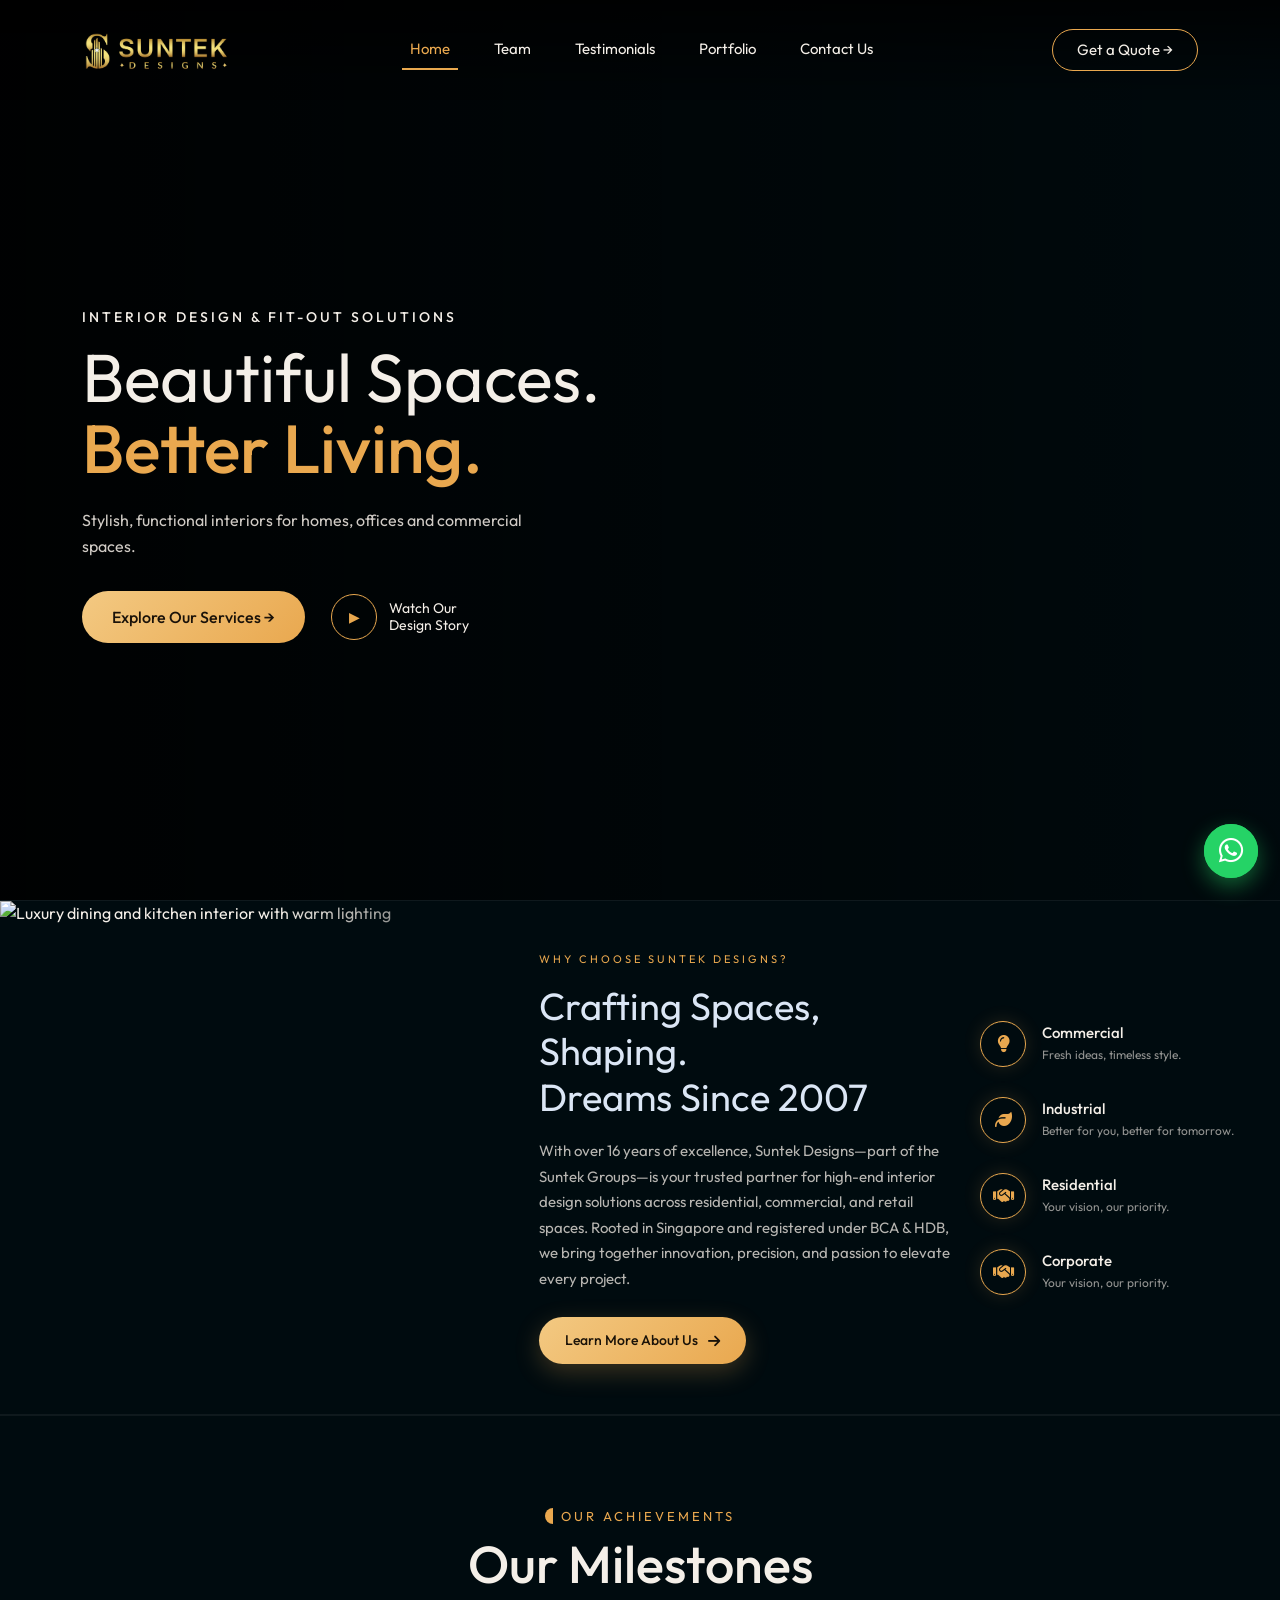
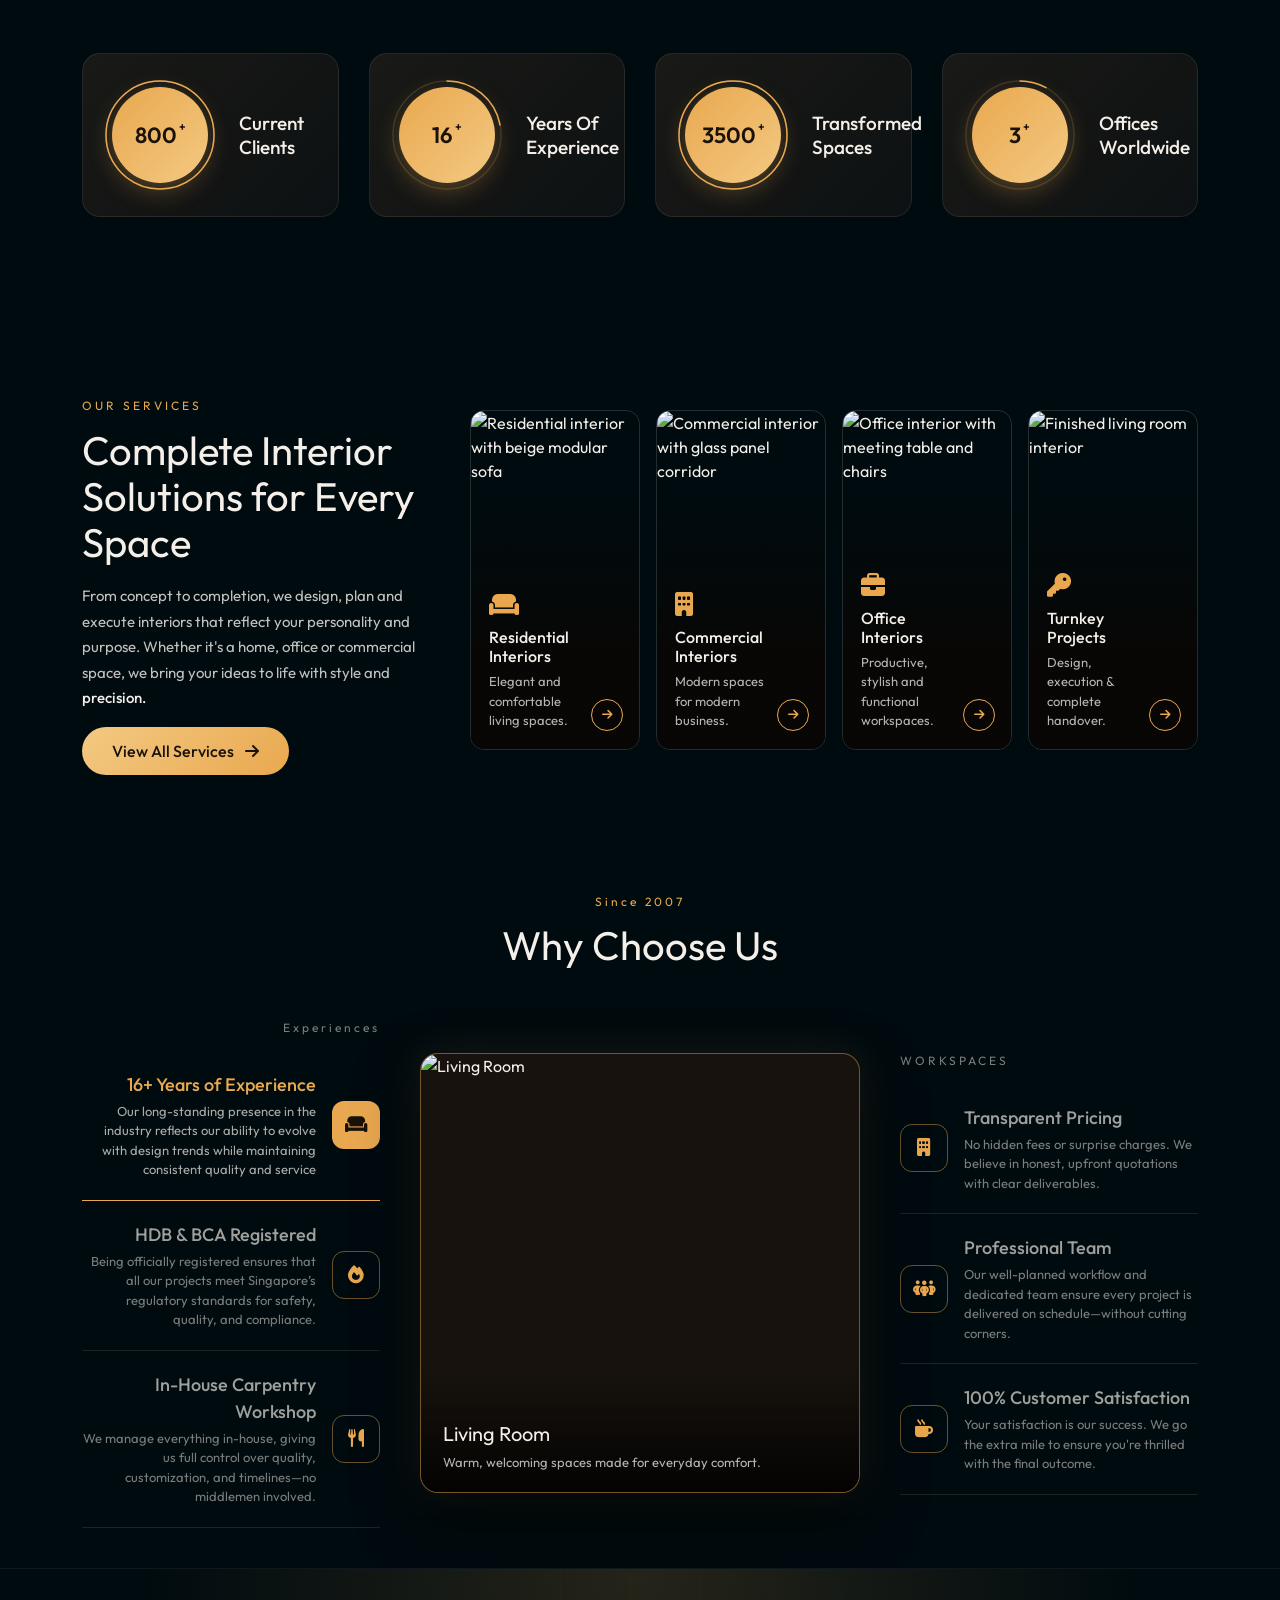
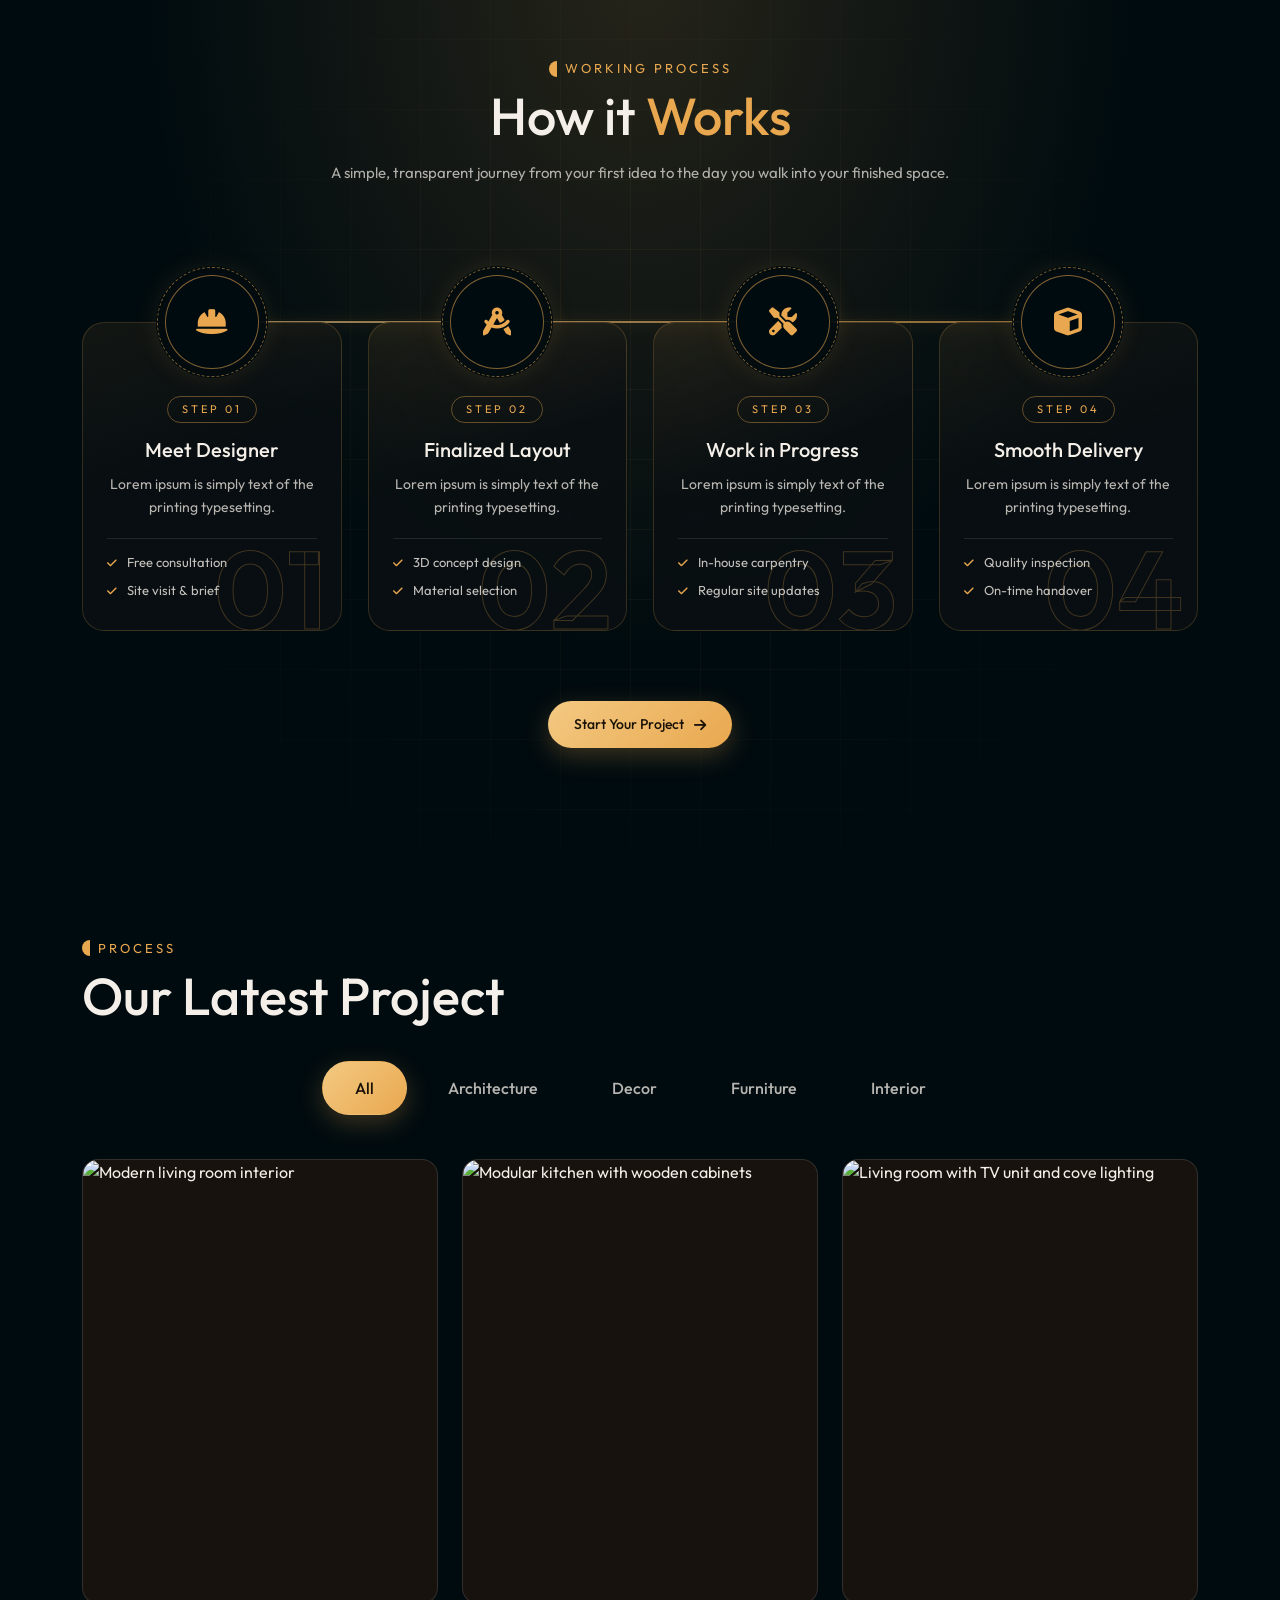
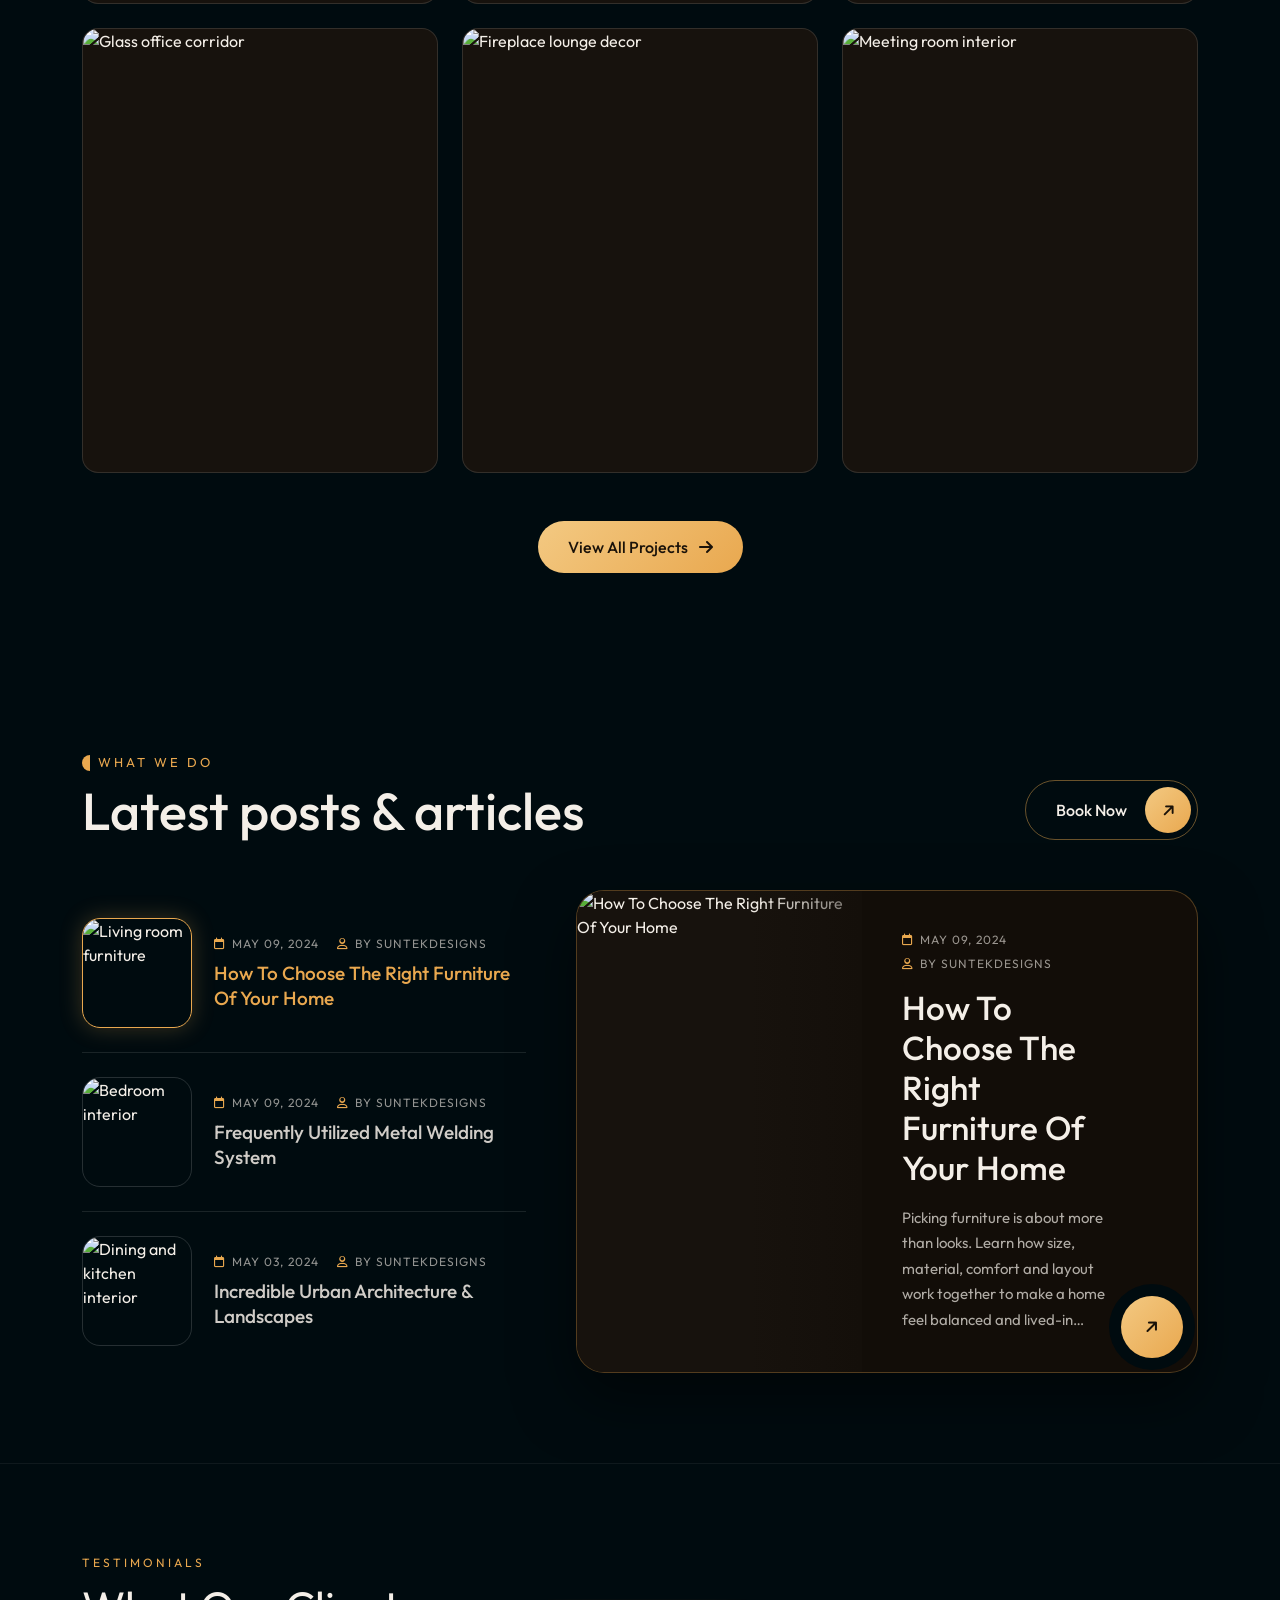
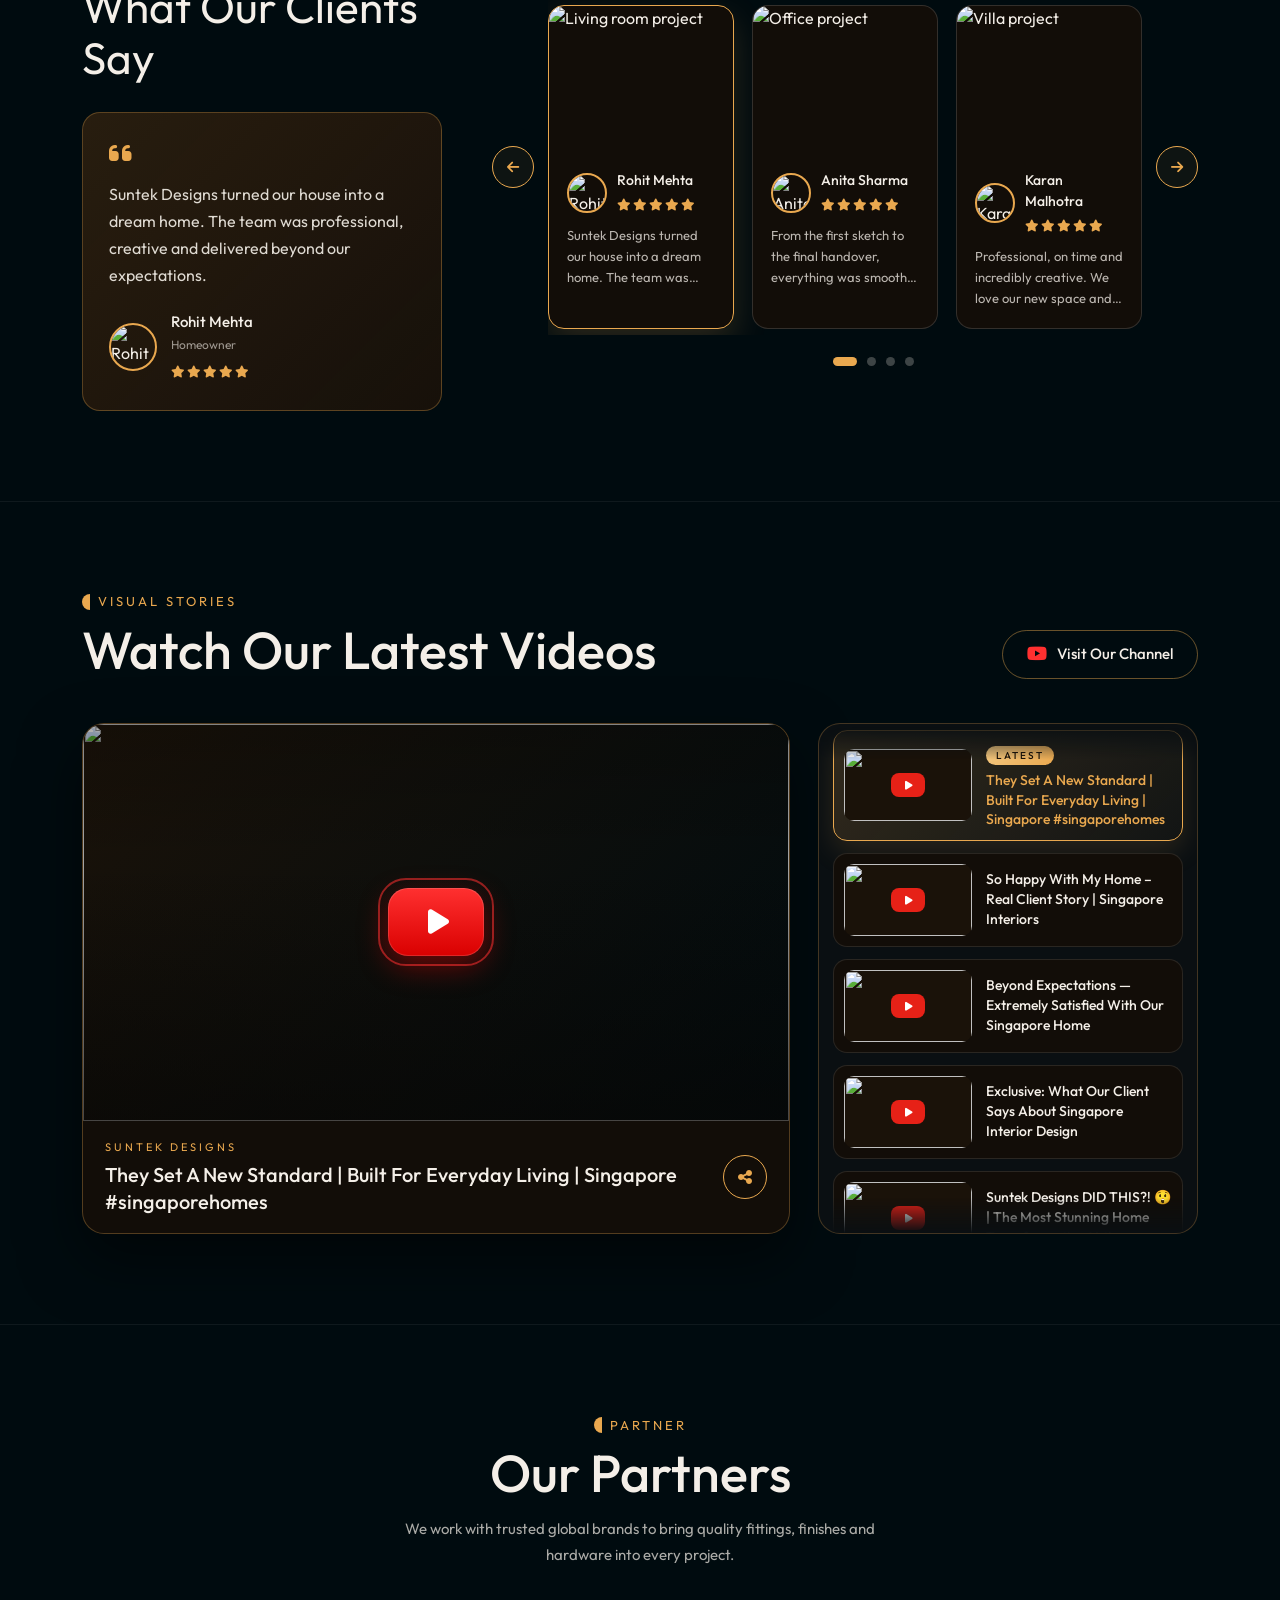
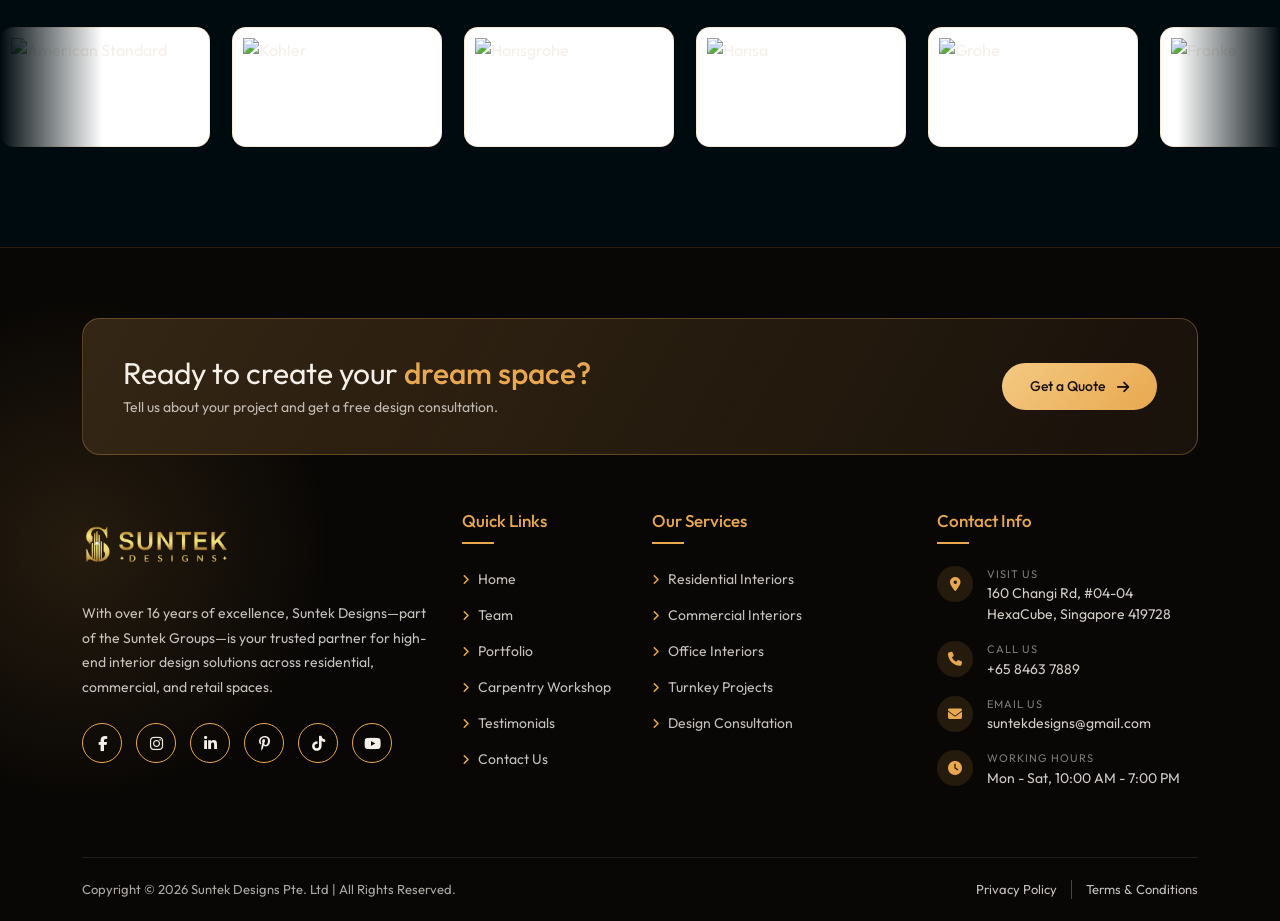
==== commit b9b9f5f7: "Add files via upload" ====
--- a/index.html
+++ b/index.html
@@ -66,33 +66,28 @@
       padding: 0;
     }
 
-    /* Logo */
+    /* Logo (image) */
     .brand {
+      display: inline-flex;
+      align-items: center;
+      line-height: 0;
       text-decoration: none;
-      line-height: 1;
-      display: inline-block;
-    }
-
-    .brand-main {
+      margin-right: 0;
+    }
+
+    .brand-logo {
+      height: 64px;
+      /* desktop size */
+      width: auto;
+      /* keeps proportions */
+      max-width: 100%;
       display: block;
-      font-size: 30px;
-      font-weight: 600;
-      letter-spacing: 2px;
-      color: var(--text);
-    }
-
-    .brand-main b {
-      color: var(--gold);
-      font-weight: 600;
-    }
-
-    .brand-sub {
-      display: block;
-      font-size: 9px;
-      letter-spacing: 6px;
-      color: var(--gold);
-      text-align: center;
-      margin-top: 3px;
+      transition: height .3s ease;
+    }
+
+    /* logo gets smaller when the header shrinks on scroll */
+    .site-header.is-scrolled .brand-logo {
+      height: 48px;
     }
 
     /* Links */
@@ -185,6 +180,15 @@
         background: rgba(9, 7, 5, .95);
       }
 
+      /* tablet logo size */
+      .brand-logo {
+        height: 52px;
+      }
+
+      .site-header.is-scrolled .brand-logo {
+        height: 42px;
+      }
+
       .site-header .navbar-collapse {
         background: rgba(14, 11, 8, .98);
         margin-top: 14px;
@@ -218,11 +222,29 @@
         margin-top: 18px;
       }
     }
+
+    /* Small phones */
+    @media (max-width:575.98px) {
+      .brand-logo {
+        height: 44px;
+      }
+
+      .site-header.is-scrolled .brand-logo {
+        height: 38px;
+      }
+
+      .navbar-toggler {
+        margin-left: auto;
+      }
+    }
   </style>
 </head>
 
 <body>
 
+  <!-- =========================================================
+     2) HEADER TAG
+========================================================= -->
   <!-- =========================================================
      2) HEADER TAG
 ========================================================= -->
@@ -230,9 +252,9 @@
     <div class="container">
       <nav class="navbar navbar-expand-lg">
 
-        <a class="brand" href="#">
-          <span class="brand-main">SUN<b>TEK</b></span>
-          <span class="brand-sub">DESIGNS</span>
+        <!-- put your logo at ./assets/logo.png -->
+        <a class="brand" href="./">
+          <img src="./assets/suntek-logo.webp" alt="Suntek Designs" class="brand-logo">
         </a>
 
         <button class="navbar-toggler" type="button" data-bs-toggle="collapse" data-bs-target="#mainNav"
@@ -250,16 +272,16 @@
 
             <!-- Services dropdown -->
             <!-- <li class="nav-item dropdown">
-              <a class="nav-link dropdown-toggle" href="#" id="servicesDrop" role="button" data-bs-toggle="dropdown"
-                aria-expanded="false">Services</a>
-              <ul class="dropdown-menu" aria-labelledby="servicesDrop">
-                <li><a class="dropdown-item" href="#">Residential Interiors</a></li>
-                <li><a class="dropdown-item" href="#">Office Interiors</a></li>
-                <li><a class="dropdown-item" href="#">Commercial Spaces</a></li>
-                <li><a class="dropdown-item" href="#">Modular Kitchens</a></li>
-                <li><a class="dropdown-item" href="#">Fit-out Solutions</a></li>
-              </ul>
-            </li> -->
+            <a class="nav-link dropdown-toggle" href="#" id="servicesDrop" role="button" data-bs-toggle="dropdown"
+              aria-expanded="false">Services</a>
+            <ul class="dropdown-menu" aria-labelledby="servicesDrop">
+              <li><a class="dropdown-item" href="#">Residential Interiors</a></li>
+              <li><a class="dropdown-item" href="#">Office Interiors</a></li>
+              <li><a class="dropdown-item" href="#">Commercial Spaces</a></li>
+              <li><a class="dropdown-item" href="#">Modular Kitchens</a></li>
+              <li><a class="dropdown-item" href="#">Fit-out Solutions</a></li>
+            </ul>
+          </li> -->
 
             <!-- <li class="nav-item"><a class="nav-link" href="#">Portfolio</a></li> -->
             <!-- <li class="nav-item"><a class="nav-link" href="#">Blog</a></li> -->
@@ -3108,7 +3130,7 @@
           <p class="blog-eyebrow">What We Do</p>
           <h2 class="blog-title">Latest posts &amp; articles</h2>
         </div>
-        <a href="#" class="blog-all">See All Blogs <span><i class="fa-solid fa-arrow-right"></i></span></a>
+        <a href="./contact-us/" class="blog-all">Book Now <span><i class="fa-solid fa-arrow-right"></i></span></a>
       </div>
 
       <div class="blog-grid">
@@ -4536,8 +4558,7 @@
             <div class="yt-info-text">
               <span class="yt-info-label">Suntek Designs</span>
               <h3 class="yt-info-title" id="ytStageTitle">Client Testimonial | Transforming Their Home with Expert
-                Design
-                | Suntek Designs</h3>
+                Design | Suntek Designs</h3>
             </div>
             <button type="button" class="yt-share" id="ytShare" aria-label="Share this video">
               <i class="fa-solid fa-share-nodes"></i>
@@ -4545,154 +4566,10 @@
           </div>
         </article>
 
-        <!-- scrolling list (15 videos, latest first) -->
+        <!-- scrolling list (filled automatically with the channel's latest 15 videos) -->
         <aside class="yt-list" aria-label="All videos">
           <div class="yt-list-inner">
-            <ul class="yt-track" id="ytTrack">
-
-              <!-- 1 (latest) -->
-              <li><button type="button" class="yt-item" data-id="D_IBGCSDY_0"
-                  data-title="Client Testimonial | Transforming Their Home with Expert Design | Suntek Designs">
-                  <span class="yt-item-thumb"><img src="https://i.ytimg.com/vi/D_IBGCSDY_0/mqdefault.jpg" alt=""
-                      loading="lazy"><i class="fa-solid fa-play"></i></span>
-                  <span class="yt-item-body"><span class="yt-tag">Latest</span><span class="yt-item-title">Client
-                      Testimonial | Transforming Their Home with Expert Design | Suntek Designs</span></span>
-                </button></li>
-
-              <!-- 2 -->
-              <li><button type="button" class="yt-item" data-id="qEEIoYVgMPk"
-                  data-title="Transforming an HDB Flat Living Room">
-                  <span class="yt-item-thumb"><img src="https://i.ytimg.com/vi/qEEIoYVgMPk/mqdefault.jpg" alt=""
-                      loading="lazy"><i class="fa-solid fa-play"></i></span>
-                  <span class="yt-item-body"><span class="yt-item-title">Transforming an HDB Flat Living
-                      Room</span></span>
-                </button></li>
-
-              <!-- 3 TEMP: replace id (x3) + title (x2) -->
-              <li><button type="button" class="yt-item" data-id="D_IBGCSDY_0"
-                  data-title="Client Testimonial | Transforming Their Home with Expert Design | Suntek Designs">
-                  <span class="yt-item-thumb"><img src="https://i.ytimg.com/vi/D_IBGCSDY_0/mqdefault.jpg" alt=""
-                      loading="lazy"><i class="fa-solid fa-play"></i></span>
-                  <span class="yt-item-body"><span class="yt-item-title">Client Testimonial | Transforming Their Home
-                      with
-                      Expert Design | Suntek Designs</span></span>
-                </button></li>
-
-              <!-- 4 TEMP -->
-              <li><button type="button" class="yt-item" data-id="qEEIoYVgMPk"
-                  data-title="Transforming an HDB Flat Living Room">
-                  <span class="yt-item-thumb"><img src="https://i.ytimg.com/vi/qEEIoYVgMPk/mqdefault.jpg" alt=""
-                      loading="lazy"><i class="fa-solid fa-play"></i></span>
-                  <span class="yt-item-body"><span class="yt-item-title">Transforming an HDB Flat Living
-                      Room</span></span>
-                </button></li>
-
-              <!-- 5 TEMP -->
-              <li><button type="button" class="yt-item" data-id="D_IBGCSDY_0"
-                  data-title="Client Testimonial | Transforming Their Home with Expert Design | Suntek Designs">
-                  <span class="yt-item-thumb"><img src="https://i.ytimg.com/vi/D_IBGCSDY_0/mqdefault.jpg" alt=""
-                      loading="lazy"><i class="fa-solid fa-play"></i></span>
-                  <span class="yt-item-body"><span class="yt-item-title">Client Testimonial | Transforming Their Home
-                      with
-                      Expert Design | Suntek Designs</span></span>
-                </button></li>
-
-              <!-- 6 TEMP -->
-              <li><button type="button" class="yt-item" data-id="qEEIoYVgMPk"
-                  data-title="Transforming an HDB Flat Living Room">
-                  <span class="yt-item-thumb"><img src="https://i.ytimg.com/vi/qEEIoYVgMPk/mqdefault.jpg" alt=""
-                      loading="lazy"><i class="fa-solid fa-play"></i></span>
-                  <span class="yt-item-body"><span class="yt-item-title">Transforming an HDB Flat Living
-                      Room</span></span>
-                </button></li>
-
-              <!-- 7 TEMP -->
-              <li><button type="button" class="yt-item" data-id="D_IBGCSDY_0"
-                  data-title="Client Testimonial | Transforming Their Home with Expert Design | Suntek Designs">
-                  <span class="yt-item-thumb"><img src="https://i.ytimg.com/vi/D_IBGCSDY_0/mqdefault.jpg" alt=""
-                      loading="lazy"><i class="fa-solid fa-play"></i></span>
-                  <span class="yt-item-body"><span class="yt-item-title">Client Testimonial | Transforming Their Home
-                      with
-                      Expert Design | Suntek Designs</span></span>
-                </button></li>
-
-              <!-- 8 TEMP -->
-              <li><button type="button" class="yt-item" data-id="qEEIoYVgMPk"
-                  data-title="Transforming an HDB Flat Living Room">
-                  <span class="yt-item-thumb"><img src="https://i.ytimg.com/vi/qEEIoYVgMPk/mqdefault.jpg" alt=""
-                      loading="lazy"><i class="fa-solid fa-play"></i></span>
-                  <span class="yt-item-body"><span class="yt-item-title">Transforming an HDB Flat Living
-                      Room</span></span>
-                </button></li>
-
-              <!-- 9 TEMP -->
-              <li><button type="button" class="yt-item" data-id="D_IBGCSDY_0"
-                  data-title="Client Testimonial | Transforming Their Home with Expert Design | Suntek Designs">
-                  <span class="yt-item-thumb"><img src="https://i.ytimg.com/vi/D_IBGCSDY_0/mqdefault.jpg" alt=""
-                      loading="lazy"><i class="fa-solid fa-play"></i></span>
-                  <span class="yt-item-body"><span class="yt-item-title">Client Testimonial | Transforming Their Home
-                      with
-                      Expert Design | Suntek Designs</span></span>
-                </button></li>
-
-              <!-- 10 TEMP -->
-              <li><button type="button" class="yt-item" data-id="qEEIoYVgMPk"
-                  data-title="Transforming an HDB Flat Living Room">
-                  <span class="yt-item-thumb"><img src="https://i.ytimg.com/vi/qEEIoYVgMPk/mqdefault.jpg" alt=""
-                      loading="lazy"><i class="fa-solid fa-play"></i></span>
-                  <span class="yt-item-body"><span class="yt-item-title">Transforming an HDB Flat Living
-                      Room</span></span>
-                </button></li>
-
-              <!-- 11 TEMP -->
-              <li><button type="button" class="yt-item" data-id="D_IBGCSDY_0"
-                  data-title="Client Testimonial | Transforming Their Home with Expert Design | Suntek Designs">
-                  <span class="yt-item-thumb"><img src="https://i.ytimg.com/vi/D_IBGCSDY_0/mqdefault.jpg" alt=""
-                      loading="lazy"><i class="fa-solid fa-play"></i></span>
-                  <span class="yt-item-body"><span class="yt-item-title">Client Testimonial | Transforming Their Home
-                      with
-                      Expert Design | Suntek Designs</span></span>
-                </button></li>
-
-              <!-- 12 TEMP -->
-              <li><button type="button" class="yt-item" data-id="qEEIoYVgMPk"
-                  data-title="Transforming an HDB Flat Living Room">
-                  <span class="yt-item-thumb"><img src="https://i.ytimg.com/vi/qEEIoYVgMPk/mqdefault.jpg" alt=""
-                      loading="lazy"><i class="fa-solid fa-play"></i></span>
-                  <span class="yt-item-body"><span class="yt-item-title">Transforming an HDB Flat Living
-                      Room</span></span>
-                </button></li>
-
-              <!-- 13 TEMP -->
-              <li><button type="button" class="yt-item" data-id="D_IBGCSDY_0"
-                  data-title="Client Testimonial | Transforming Their Home with Expert Design | Suntek Designs">
-                  <span class="yt-item-thumb"><img src="https://i.ytimg.com/vi/D_IBGCSDY_0/mqdefault.jpg" alt=""
-                      loading="lazy"><i class="fa-solid fa-play"></i></span>
-                  <span class="yt-item-body"><span class="yt-item-title">Client Testimonial | Transforming Their Home
-                      with
-                      Expert Design | Suntek Designs</span></span>
-                </button></li>
-
-              <!-- 14 TEMP -->
-              <li><button type="button" class="yt-item" data-id="qEEIoYVgMPk"
-                  data-title="Transforming an HDB Flat Living Room">
-                  <span class="yt-item-thumb"><img src="https://i.ytimg.com/vi/qEEIoYVgMPk/mqdefault.jpg" alt=""
-                      loading="lazy"><i class="fa-solid fa-play"></i></span>
-                  <span class="yt-item-body"><span class="yt-item-title">Transforming an HDB Flat Living
-                      Room</span></span>
-                </button></li>
-
-              <!-- 15 TEMP -->
-              <li><button type="button" class="yt-item" data-id="D_IBGCSDY_0"
-                  data-title="Client Testimonial | Transforming Their Home with Expert Design | Suntek Designs">
-                  <span class="yt-item-thumb"><img src="https://i.ytimg.com/vi/D_IBGCSDY_0/mqdefault.jpg" alt=""
-                      loading="lazy"><i class="fa-solid fa-play"></i></span>
-                  <span class="yt-item-body"><span class="yt-item-title">Client Testimonial | Transforming Their Home
-                      with
-                      Expert Design | Suntek Designs</span></span>
-                </button></li>
-
-            </ul>
+            <ul class="yt-track" id="ytTrack"></ul>
           </div>
         </aside>
 
@@ -4700,13 +4577,40 @@
     </div>
   </section>
 
-  <!-- youTube Video Show -->
+
+
+
+
   <script>
     document.addEventListener('DOMContentLoaded', function () {
-      // false = share the video link, true = share the YouTube channel
-      var shareChannel = false;
+      // =====================================================
+      //  SETTINGS
+      // =====================================================
+      var CHANNEL_ID = 'UCfNU4eV0ez6ko5KlKs_IrTA';   // @SUNTEKDESIGNS
+      var MAX_VIDEOS = 15;                            // list never shows more than this
+      var AUTOPLAY_FIRST = false;                     // true = latest video starts playing (muted) on page load
+      var shareChannel = false;                       // false = share video link, true = share channel
       var channelUrl = 'https://www.youtube.com/@SUNTEKDESIGNS';
 
+      // =====================================================
+      //  YOUR VIDEOS (newest first) - these always show.
+      //  New uploads found on YouTube are added above the first one automatically.
+      //  If the automatic check is ever blocked, just paste the new video
+      //  as the FIRST line here (copy a line, change id + title).
+      // =====================================================
+      var VIDEOS = [
+        { id: 'GCPEK5qpmG4', title: 'They Set A New Standard | Built For Everyday Living | Singapore #singaporehomes' },
+        { id: '9iFBxqzfFCc', title: 'So Happy With My Home – Real Client Story | Singapore Interiors' },
+        { id: 'yPfE4UaU0vc', title: 'Beyond Expectations — Extremely Satisfied With Our Singapore Home' },
+        { id: 'ttAdzLrsMTE', title: 'Exclusive: What Our Client Says About Singapore Interior Design' },
+        { id: 'XEbtRUuUv5o', title: 'Suntek Designs DID THIS?! 😲 | The Most Stunning Home Transformation Yet!' },
+        { id: 'D_IBGCSDY_0', title: 'Client Testimonial | Transforming Their Home with Expert Design | Suntek Designs' },
+        { id: 'qEEIoYVgMPk', title: 'Transforming an HDB Flat Living Room | Client Testimonial | Suntek Designs Singapore' }
+      ];
+
+      // =====================================================
+      //  ELEMENTS
+      // =====================================================
       var stage = document.getElementById('ytStage');
       var playBtn = document.getElementById('ytStagePlay');
       var stageImg = document.getElementById('ytStageImg');
@@ -4717,22 +4621,79 @@
 
       var reduce = window.matchMedia('(prefers-reduced-motion: reduce)').matches;
       var current = { id: '', title: '' };
-
-      // number the real items, then copy the set once so the loop never ends
-      var originals = Array.prototype.slice.call(track.children);
-      originals.forEach(function (li, n) {
-        li.querySelector('.yt-item').dataset.i = n;
-      });
-      if (!reduce) {
-        originals.forEach(function (li) {
-          var copy = li.cloneNode(true);
-          copy.setAttribute('aria-hidden', 'true');
-          copy.querySelector('.yt-item').tabIndex = -1;
-          track.appendChild(copy);
+      var originals = [];
+
+      // =====================================================
+      //  BUILD THE LIST
+      // =====================================================
+      function render(videos, autoplay) {
+        track.innerHTML = '';
+        track.style.animation = '';
+        track.style.animationDuration = '';
+        track.parentNode.style.overflowY = '';
+
+        videos.forEach(function (v, n) {
+          var li = document.createElement('li');
+          var btn = document.createElement('button');
+          btn.type = 'button';
+          btn.className = 'yt-item';
+          btn.dataset.id = v.id;
+          btn.dataset.title = v.title;
+          btn.dataset.i = n;
+
+          var thumb = document.createElement('span');
+          thumb.className = 'yt-item-thumb';
+          var img = document.createElement('img');
+          img.src = 'https://i.ytimg.com/vi/' + v.id + '/mqdefault.jpg';
+          img.alt = '';
+          img.loading = 'lazy';
+          var play = document.createElement('i');
+          play.className = 'fa-solid fa-play';
+          thumb.appendChild(img);
+          thumb.appendChild(play);
+
+          var body = document.createElement('span');
+          body.className = 'yt-item-body';
+          if (n === 0) {
+            var tag = document.createElement('span');
+            tag.className = 'yt-tag';
+            tag.textContent = 'Latest';
+            body.appendChild(tag);
+          }
+          var title = document.createElement('span');
+          title.className = 'yt-item-title';
+          title.textContent = v.title;
+          body.appendChild(title);
+
+          btn.appendChild(thumb);
+          btn.appendChild(body);
+          li.appendChild(btn);
+          track.appendChild(li);
         });
-      }
-
-      // big thumbnail (falls back to a smaller one if the HD one does not exist)
+
+        originals = Array.prototype.slice.call(track.children);
+
+        // endless scroll only when there are enough videos to fill the box
+        if (!reduce && videos.length >= 5) {
+          originals.forEach(function (li) {
+            var copy = li.cloneNode(true);
+            copy.setAttribute('aria-hidden', 'true');
+            copy.querySelector('.yt-item').tabIndex = -1;
+            track.appendChild(copy);
+          });
+          track.style.animationDuration = Math.max(24, videos.length * 6) + 's';
+        } else {
+          track.style.animation = 'none';
+          track.parentNode.style.overflowY = 'auto';
+        }
+
+        // the newest video (number 1) always goes into the big player
+        select(originals[0].querySelector('.yt-item'), autoplay);
+      }
+
+      // =====================================================
+      //  PLAYER
+      // =====================================================
       function setStageImage(id) {
         stageImg.onload = function () {
           if (stageImg.naturalWidth < 200) {
@@ -4742,40 +4703,43 @@
         stageImg.src = 'https://i.ytimg.com/vi/' + id + '/maxresdefault.jpg';
       }
 
-      // select a video: show its thumbnail + red button, wait for the click to play
-      function select(btn) {
+      function playCurrent(muted) {
         var old = stage.querySelector('iframe');
         if (old) old.remove();
-        playBtn.hidden = false;
-
-        current.id = btn.dataset.id;
-        current.title = btn.dataset.title;
-
-        setStageImage(current.id);
-        stageTitle.textContent = current.title;
-        playBtn.setAttribute('aria-label', 'Play video: ' + current.title);
-
-        track.querySelectorAll('.yt-item').forEach(function (b) {
-          b.classList.toggle('active', b.dataset.i === btn.dataset.i);
-        });
-      }
-
-      // play only when the red button is clicked
-      playBtn.addEventListener('click', function () {
         var iframe = document.createElement('iframe');
-        iframe.src = 'https://www.youtube-nocookie.com/embed/' + current.id + '?autoplay=1&rel=0';
+        iframe.src = 'https://www.youtube-nocookie.com/embed/' + current.id + '?autoplay=1&rel=0' + (muted ? '&mute=1' : '');
         iframe.title = current.title;
         iframe.allow = 'accelerometer; autoplay; encrypted-media; gyroscope; picture-in-picture; fullscreen';
         iframe.allowFullscreen = true;
         stage.appendChild(iframe);
         playBtn.hidden = true;
-      });
-
-      // click a video in the list
+      }
+
+      function select(btn, autoplay) {
+        var old = stage.querySelector('iframe');
+        if (old) old.remove();
+        playBtn.hidden = false;
+
+        current.id = btn.dataset.id;
+        current.title = btn.dataset.title;
+
+        setStageImage(current.id);
+        stageTitle.textContent = current.title;
+        playBtn.setAttribute('aria-label', 'Play video: ' + current.title);
+
+        track.querySelectorAll('.yt-item').forEach(function (b) {
+          b.classList.toggle('active', b.dataset.i === btn.dataset.i);
+        });
+
+        if (autoplay) playCurrent(true);   // browsers only allow muted autoplay
+      }
+
+      playBtn.addEventListener('click', function () { playCurrent(false); });
+
       track.addEventListener('click', function (e) {
         var btn = e.target.closest('.yt-item');
         if (!btn) return;
-        select(btn);
+        select(btn, false);
 
         // on phones/tablets the player is above the list, so bring it into view
         if (window.innerWidth < 992) {
@@ -4786,7 +4750,6 @@
         }
       });
 
-      // share: phone share sheet, or copy the link on desktop
       shareBtn.addEventListener('click', function () {
         var url = shareChannel ? channelUrl : 'https://youtu.be/' + current.id;
         var title = current.title;
@@ -4812,11 +4775,78 @@
         }
       });
 
-      // first video is selected by default
-      select(originals[0].querySelector('.yt-item'));
+      // =====================================================
+      //  CHECK YOUTUBE FOR NEW UPLOADS
+      // =====================================================
+      var feed = 'https://www.youtube.com/feeds/videos.xml?channel_id=' + CHANNEL_ID;
+
+      function fromRss2json() {
+        return fetch('https://api.rss2json.com/v1/api.json?rss_url=' + encodeURIComponent(feed))
+          .then(function (r) { return r.json(); })
+          .then(function (d) {
+            if (!d || d.status !== 'ok' || !d.items || !d.items.length) throw new Error('empty');
+            return d.items.map(function (item) {
+              var m = (item.link || '').match(/[?&]v=([\w-]{11})/);
+              return { id: m ? m[1] : (item.guid || '').replace('yt:video:', ''), title: item.title };
+            });
+          });
+      }
+
+      function fromProxy(proxyUrl) {
+        return fetch(proxyUrl)
+          .then(function (r) { return r.text(); })
+          .then(function (txt) {
+            var xml = new DOMParser().parseFromString(txt, 'text/xml');
+            var entries = xml.getElementsByTagName('entry');
+            var list = [];
+            for (var i = 0; i < entries.length; i++) {
+              var idNode = entries[i].getElementsByTagName('yt:videoId')[0];
+              var titleNode = entries[i].getElementsByTagName('title')[0];
+              if (idNode && titleNode) list.push({ id: idNode.textContent, title: titleNode.textContent });
+            }
+            if (!list.length) throw new Error('empty');
+            return list;
+          });
+      }
+
+      function getFeed() {
+        return fromRss2json()
+          .catch(function () { return fromProxy('https://api.allorigins.win/raw?url=' + encodeURIComponent(feed)); })
+          .catch(function () { return fromProxy('https://corsproxy.io/?' + encodeURIComponent(feed)); });
+      }
+
+      // videos in the feed that are NEWER than the newest video in your list
+      function findNew(feedVideos) {
+        var known = {};
+        VIDEOS.forEach(function (v) { known[v.id] = true; });
+
+        var fresh = [];
+        for (var i = 0; i < feedVideos.length; i++) {
+          if (known[feedVideos[i].id]) break;   // reached a video you already have
+          fresh.push(feedVideos[i]);
+        }
+        return fresh;
+      }
+
+      // =====================================================
+      //  START
+      // =====================================================
+      // 1) show your list straight away (number 1 = first line in VIDEOS)
+      render(VIDEOS.slice(0, MAX_VIDEOS), AUTOPLAY_FIRST);
+
+      // 2) check YouTube; if there are new uploads, put them on top
+      getFeed().then(function (feedVideos) {
+        var fresh = findNew(feedVideos);
+        if (!fresh.length) return;
+
+        var merged = fresh.concat(VIDEOS).slice(0, MAX_VIDEOS);   // new on top, old shift down, oldest drops off
+        var alreadyPlaying = !!stage.querySelector('iframe');
+        render(merged, AUTOPLAY_FIRST && !alreadyPlaying);
+      }).catch(function (err) {
+        console.warn('Could not check YouTube for new videos:', err);
+      });
     });
   </script>
-
 
 
 
@@ -5628,7 +5658,7 @@
         <!-- brand -->
         <div class="col-12 col-lg-4">
           <!-- replace ./assets/logo.png with your logo image -->
-          <a href="#" class="footer-logo"><img src="./assets/logo.png" alt="Suntek Designs"></a>
+          <a href="#" class="footer-logo"><img src="./assets/suntek-logo.webp" alt="Suntek Designs"></a>
           <p class="footer-about">
             With over 16 years of excellence, Suntek Designs—part of the Suntek Groups—is your
             trusted partner for high-end interior design solutions across residential,
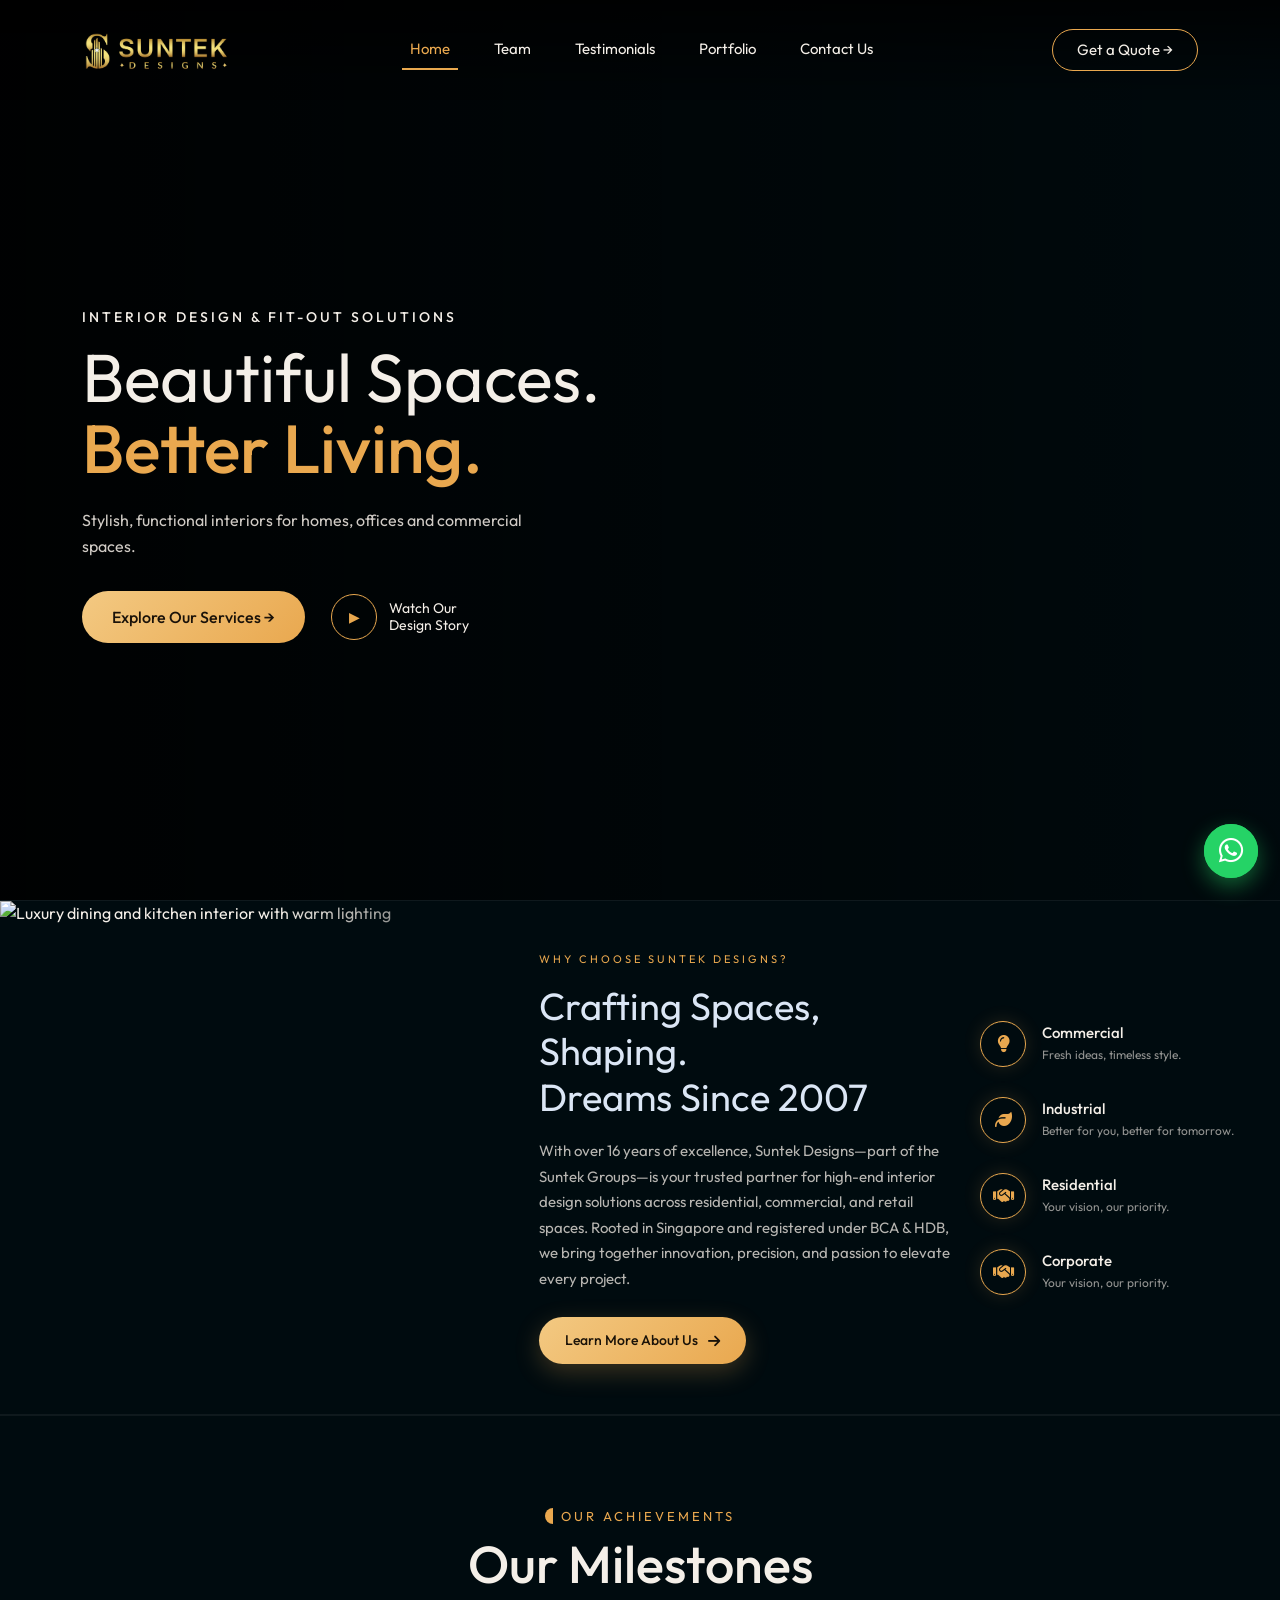
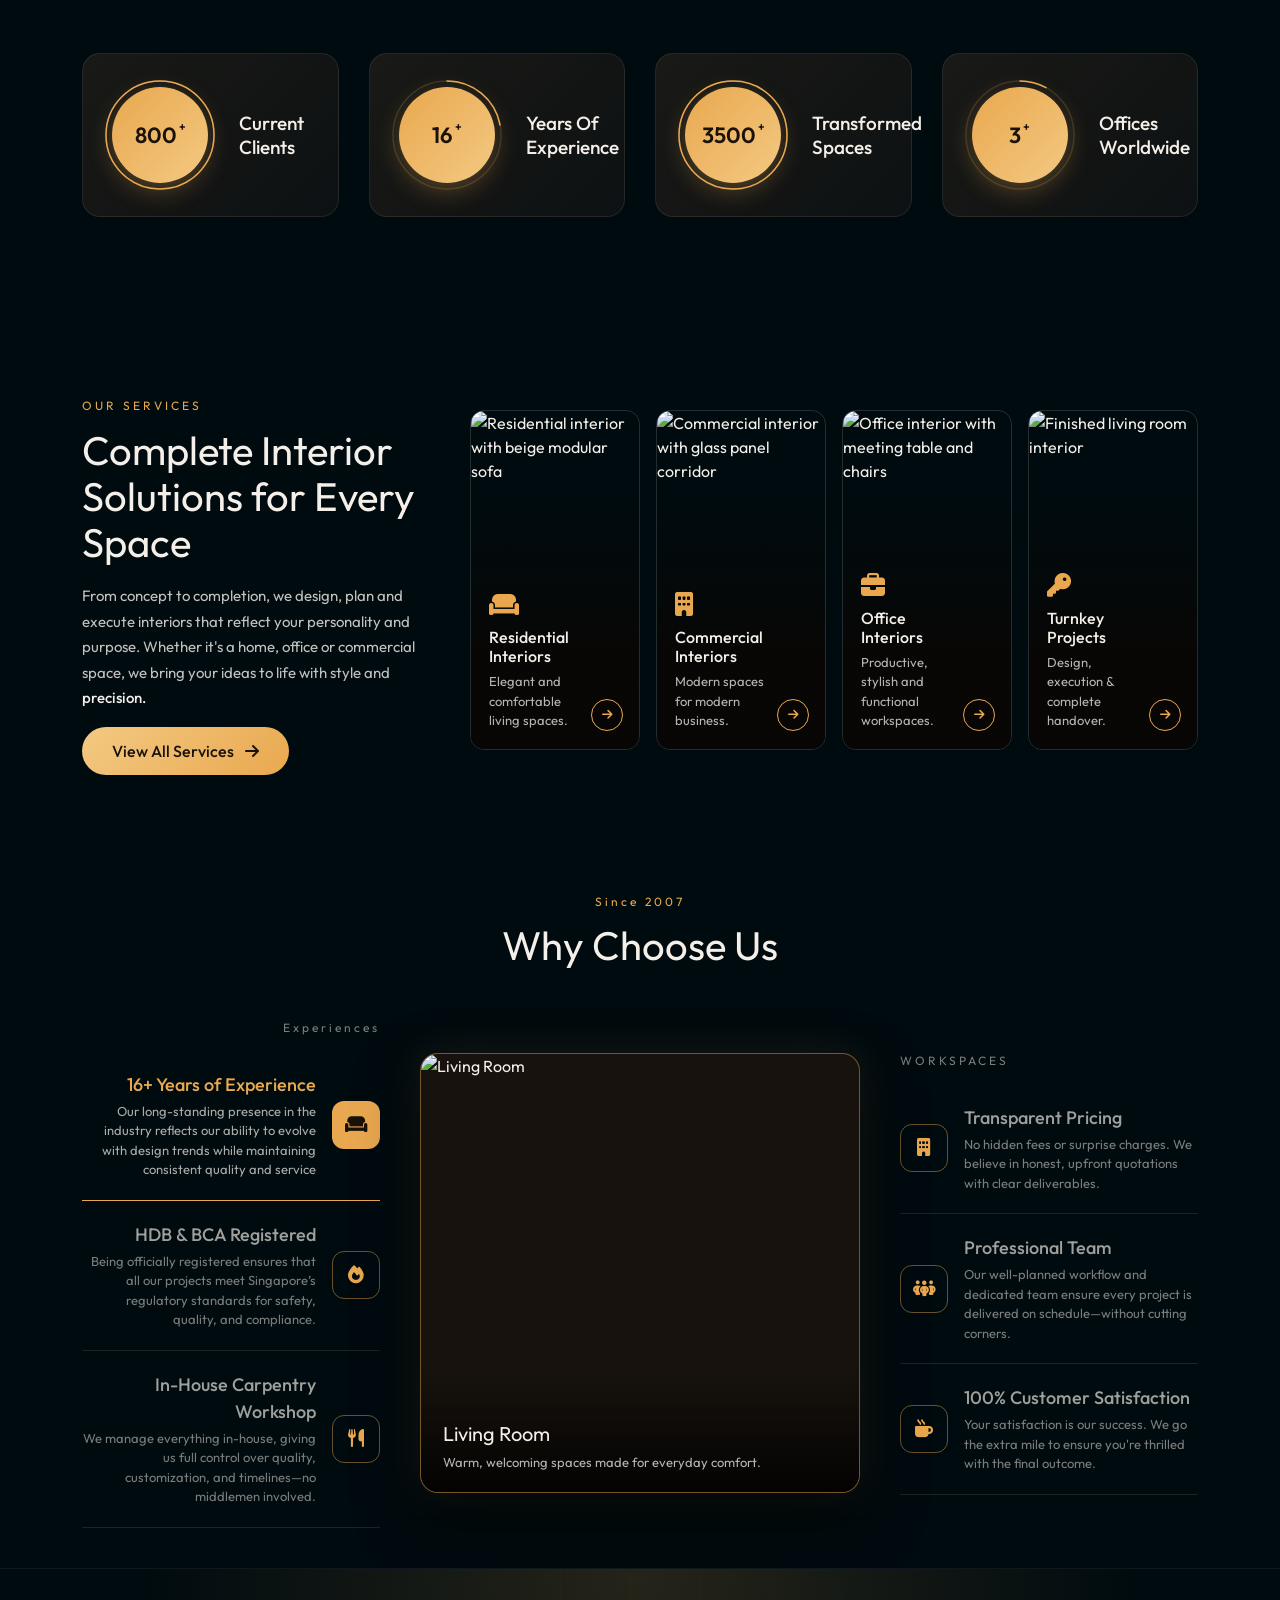
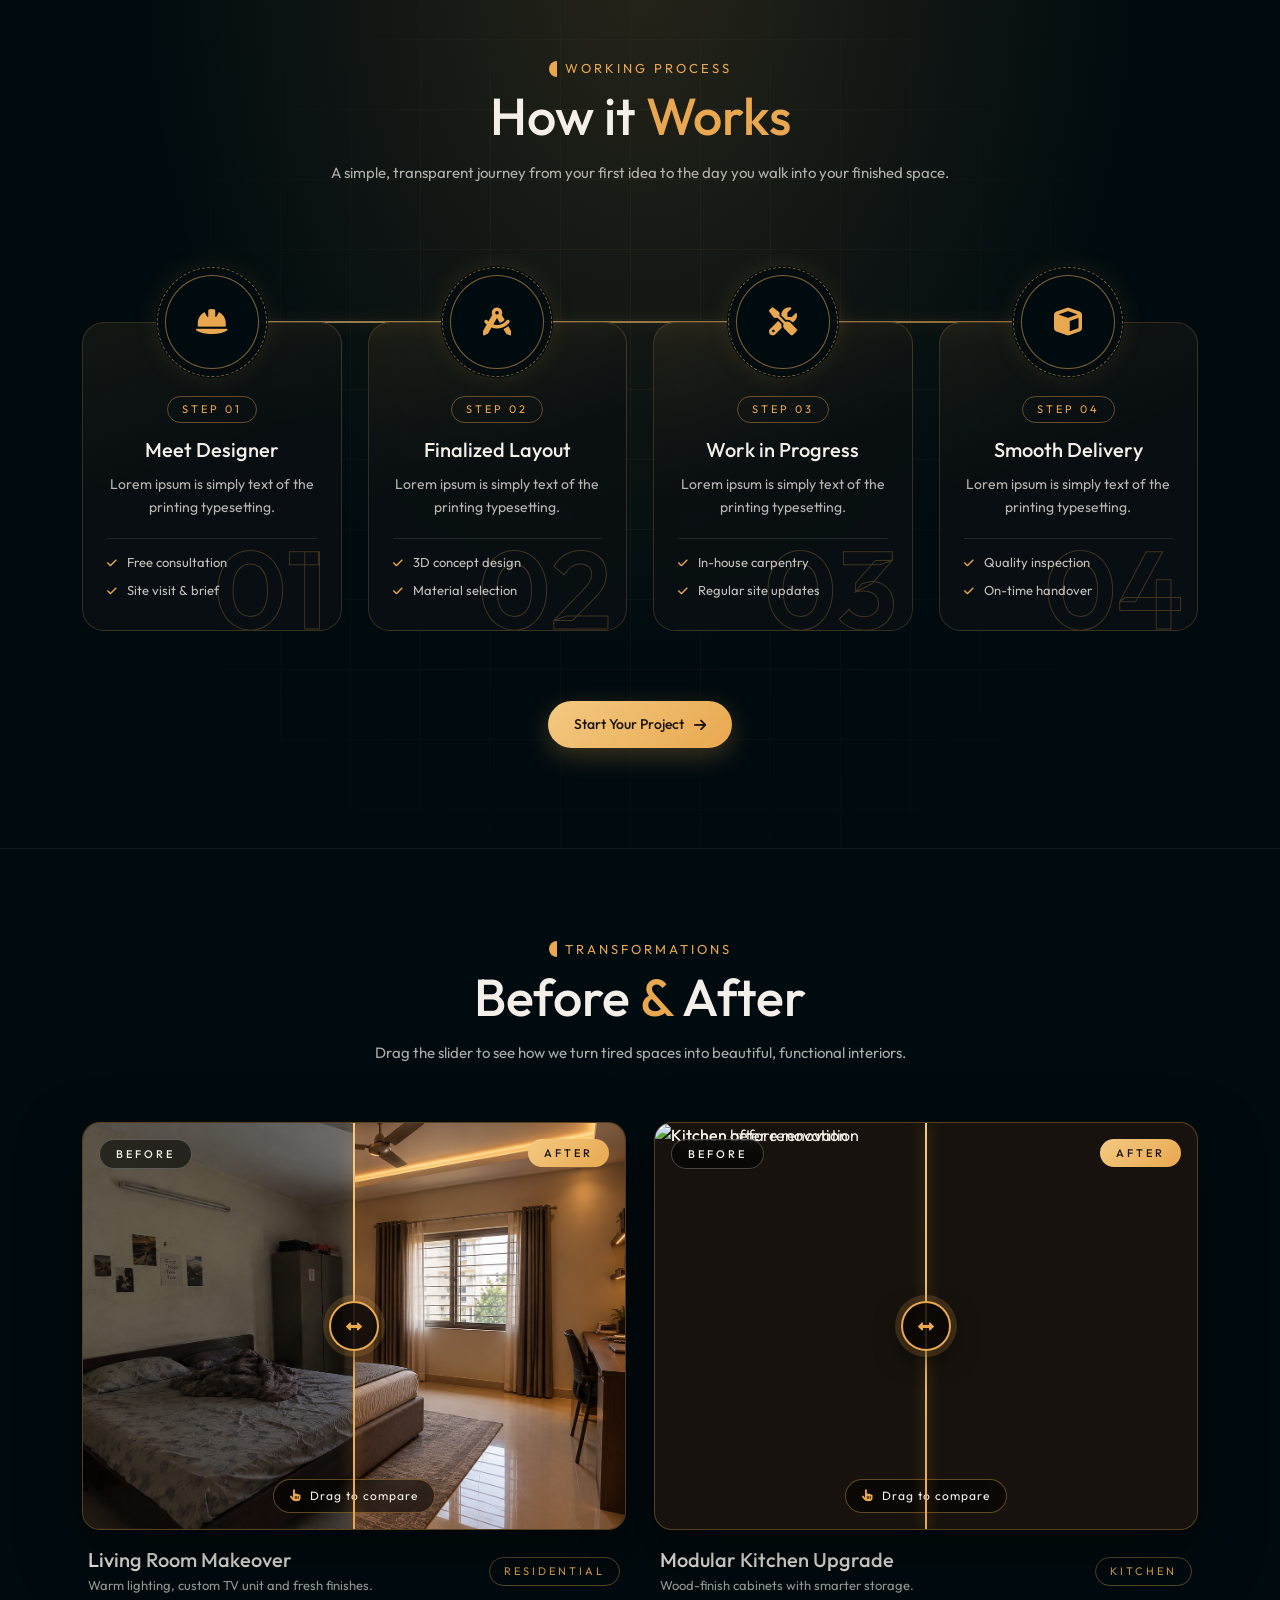
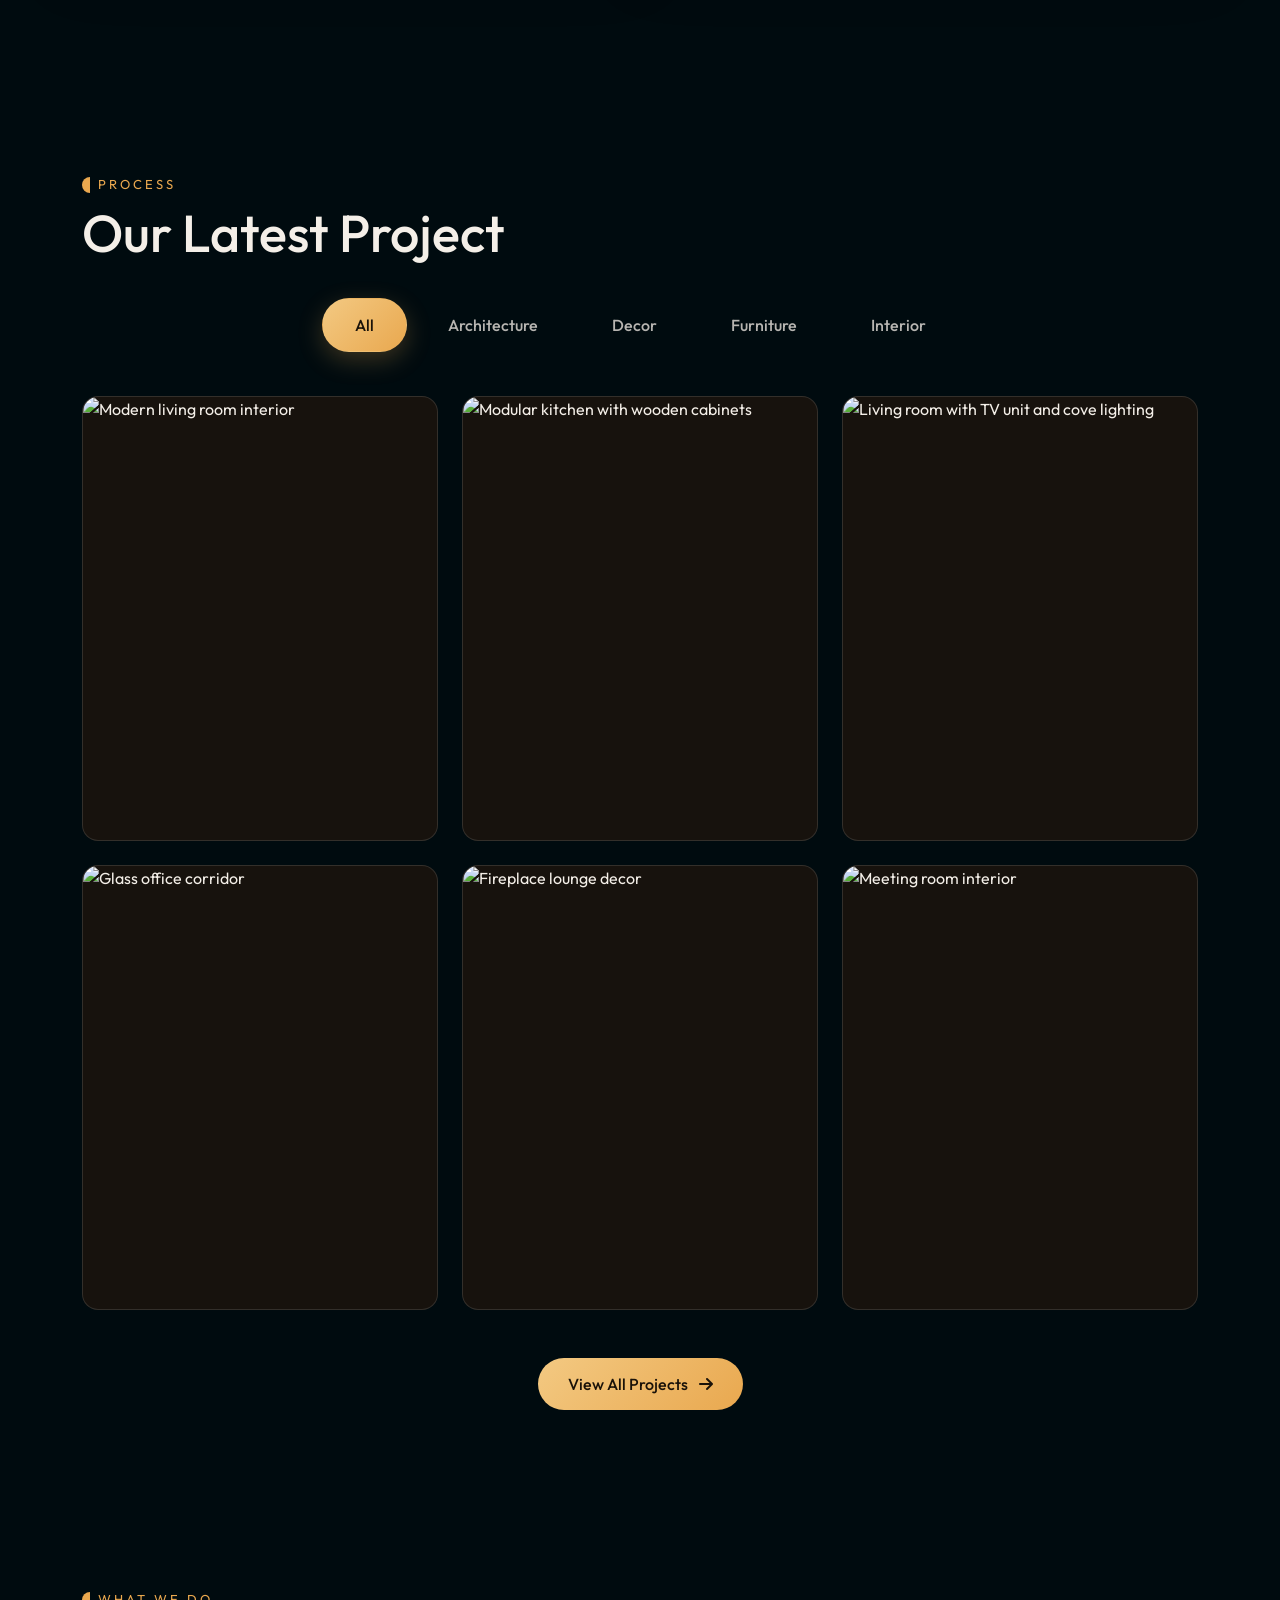
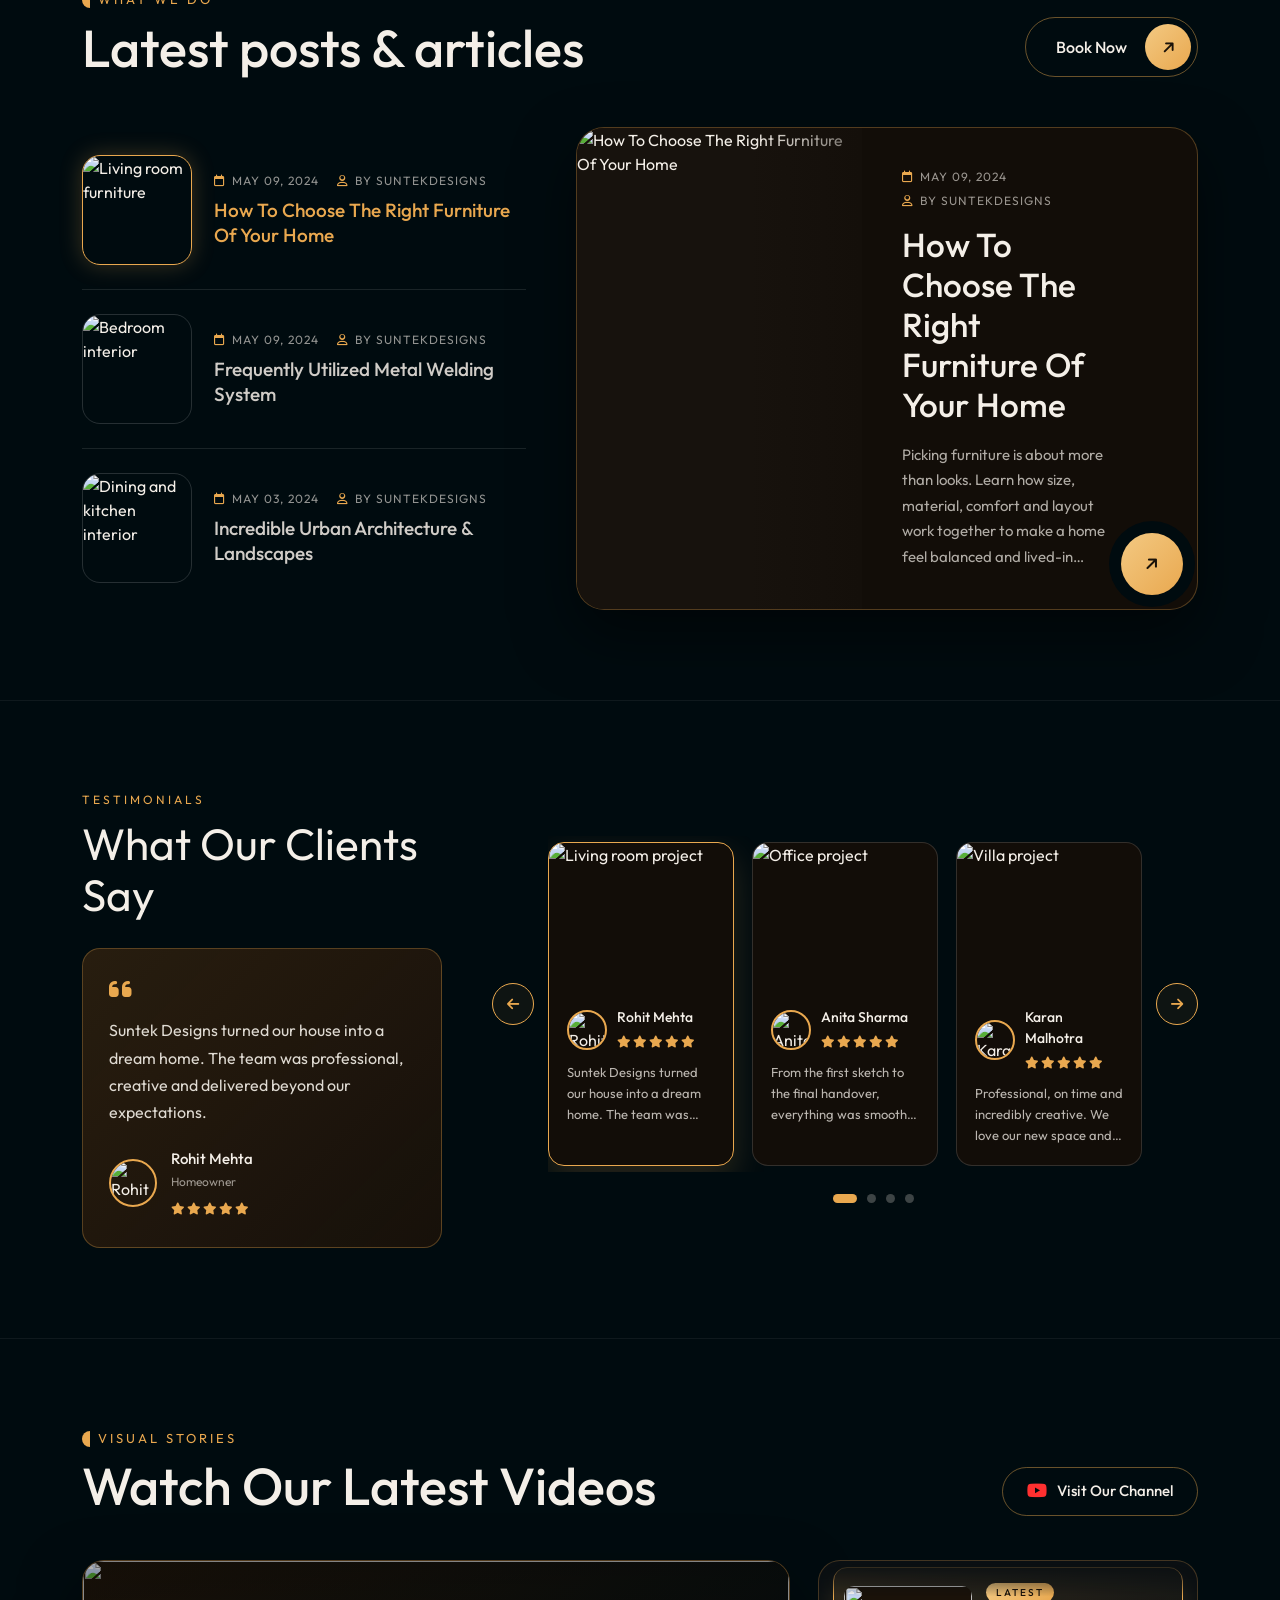
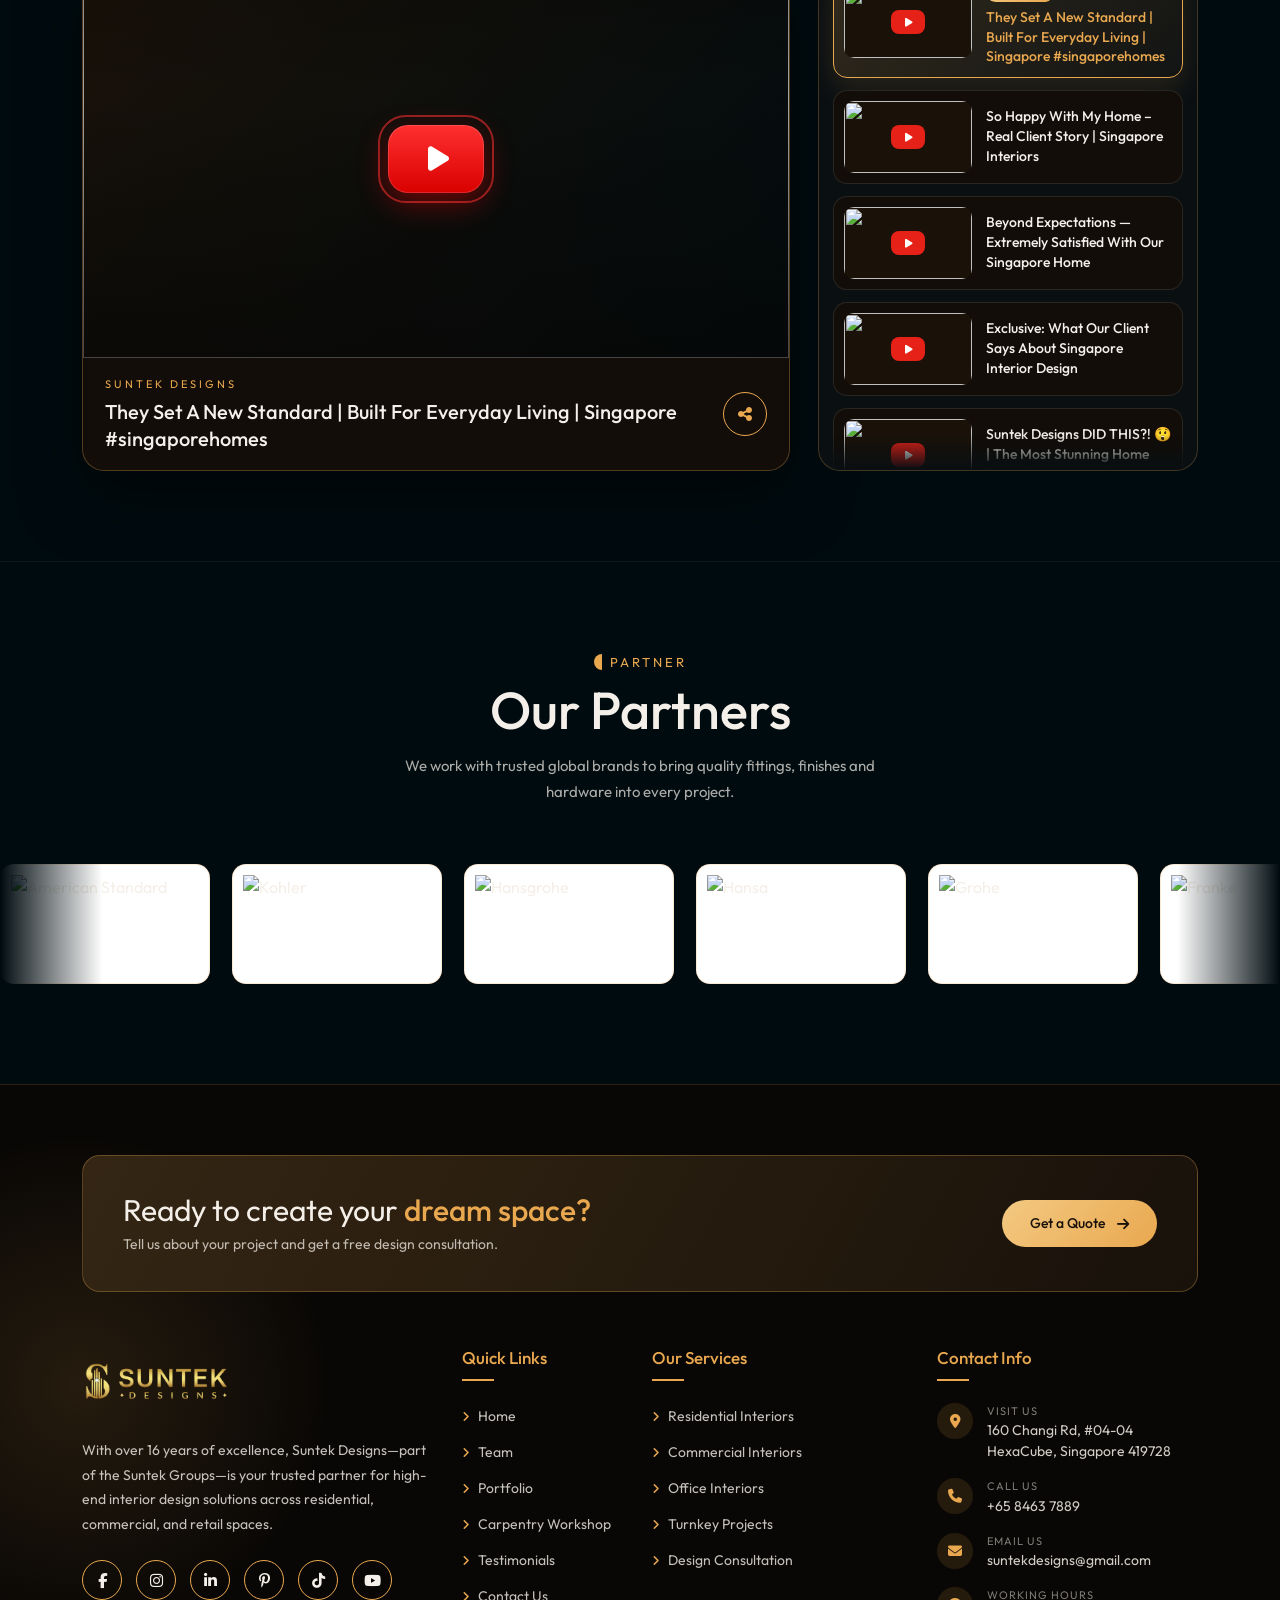
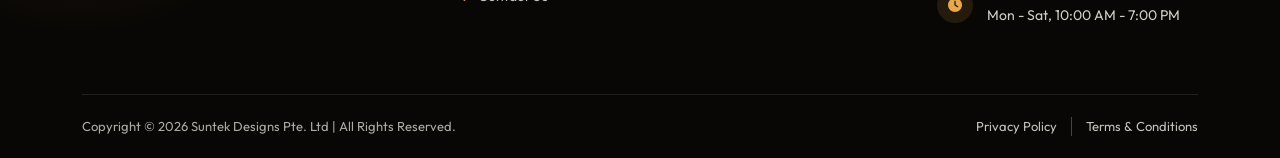
==== commit 1adab4f4: "Add files via upload" ====
--- a/index.html
+++ b/index.html
@@ -2263,6 +2263,448 @@
 
 
 
+  <!-- BEFORE / AFTER - STYLE -->
+  <style>
+    .ba {
+      padding: 90px 0;
+      background: var(--ink);
+      overflow: hidden;
+      border-top: 1px solid rgba(255, 255, 255, .06);
+    }
+
+    /* ---------- heading ---------- */
+    .ba-head {
+      text-align: center;
+      max-width: 640px;
+      margin: 0 auto 56px;
+    }
+
+    .ba-eyebrow {
+      display: inline-flex;
+      align-items: center;
+      gap: 8px;
+      color: var(--gold);
+      font-size: 13px;
+      letter-spacing: 3px;
+      text-transform: uppercase;
+      margin: 0 0 10px;
+    }
+
+    .ba-eyebrow::before {
+      content: "";
+      width: 8px;
+      height: 16px;
+      border-radius: 8px 0 0 8px;
+      background: var(--gold);
+    }
+
+    .ba-title {
+      font-size: clamp(30px, 4.5vw, 52px);
+      font-weight: 500;
+      line-height: 1.1;
+      margin: 0 0 14px;
+    }
+
+    .ba-title span {
+      color: var(--gold);
+    }
+
+    .ba-sub {
+      font-size: 15px;
+      line-height: 1.7;
+      color: rgba(244, 239, 232, .7);
+      margin: 0;
+    }
+
+    /* ---------- grid of sliders ---------- */
+    .ba-grid {
+      display: grid;
+      grid-template-columns: repeat(2, minmax(0, 1fr));
+      gap: 28px;
+    }
+
+    .ba-card {
+      min-width: 0;
+    }
+
+    /* ---------- the compare slider ---------- */
+    .ba-compare {
+      --pos: 50%;
+      position: relative;
+      aspect-ratio: 4 / 3;
+      overflow: hidden;
+      border-radius: 18px;
+      border: 1px solid rgba(233, 168, 79, .3);
+      background: #17120d;
+      box-shadow: 0 25px 60px rgba(0, 0, 0, .5);
+      user-select: none;
+      -webkit-user-select: none;
+    }
+
+    .ba-img {
+      position: absolute;
+      inset: 0;
+      width: 100%;
+      height: 100%;
+      object-fit: cover;
+      display: block;
+      pointer-events: none;
+    }
+
+    /* BEFORE sits on top and is cut at the slider position (left = old, right = new) */
+    .ba-before {
+      clip-path: inset(0 calc(100% - var(--pos)) 0 0);
+    }
+
+    /* labels */
+    .ba-tag {
+      position: absolute;
+      top: 16px;
+      z-index: 2;
+      padding: 6px 16px;
+      border-radius: 30px;
+      font-size: 11px;
+      font-weight: 500;
+      letter-spacing: 3px;
+      text-transform: uppercase;
+      pointer-events: none;
+      -webkit-backdrop-filter: blur(8px);
+      backdrop-filter: blur(8px);
+    }
+
+    .ba-tag-before {
+      left: 16px;
+      color: var(--text);
+      background: rgba(0, 0, 0, .55);
+      border: 1px solid rgba(255, 255, 255, .25);
+    }
+
+    .ba-tag-after {
+      right: 16px;
+      color: #1a1209;
+      background: linear-gradient(135deg, var(--gold-soft), var(--gold));
+    }
+
+    /* vertical line + round knob */
+    .ba-handle {
+      position: absolute;
+      top: 0;
+      bottom: 0;
+      left: var(--pos);
+      width: 2px;
+      transform: translateX(-50%);
+      z-index: 3;
+      background: linear-gradient(to bottom, var(--gold-soft), var(--gold));
+      box-shadow: 0 0 14px rgba(233, 168, 79, .6);
+      pointer-events: none;
+    }
+
+    .ba-knob {
+      position: absolute;
+      top: 50%;
+      left: 50%;
+      width: 50px;
+      height: 50px;
+      transform: translate(-50%, -50%);
+      display: grid;
+      place-items: center;
+      border-radius: 50%;
+      background: rgba(9, 7, 5, .85);
+      border: 2px solid var(--gold);
+      color: var(--gold);
+      font-size: 16px;
+      box-shadow: 0 0 0 6px rgba(233, 168, 79, .18), 0 10px 26px rgba(0, 0, 0, .55);
+      transition: background .25s, color .25s, transform .25s;
+    }
+
+    .ba-compare:hover .ba-knob,
+    .ba-compare.is-dragging .ba-knob {
+      background: var(--gold);
+      color: #1a1209;
+      transform: translate(-50%, -50%) scale(1.08);
+    }
+
+    /* invisible range input = handles mouse, touch and keyboard */
+    .ba-range {
+      position: absolute;
+      inset: 0;
+      z-index: 4;
+      width: 100%;
+      height: 100%;
+      margin: 0;
+      opacity: 0;
+      cursor: ew-resize;
+      -webkit-appearance: none;
+      appearance: none;
+      background: transparent;
+      touch-action: pan-y;
+    }
+
+    .ba-range::-webkit-slider-thumb {
+      -webkit-appearance: none;
+      width: 2px;
+      height: 100vh;
+    }
+
+    .ba-range::-moz-range-thumb {
+      width: 2px;
+      height: 100vh;
+      border: 0;
+    }
+
+    .ba-range:focus-visible~.ba-handle .ba-knob {
+      outline: 2px solid var(--gold);
+      outline-offset: 4px;
+    }
+
+    /* "drag to compare" hint (hides after first use) */
+    .ba-hint {
+      position: absolute;
+      left: 50%;
+      bottom: 16px;
+      z-index: 2;
+      transform: translateX(-50%);
+      display: inline-flex;
+      align-items: center;
+      gap: 8px;
+      padding: 7px 16px;
+      border-radius: 30px;
+      font-size: 12px;
+      letter-spacing: 1px;
+      color: var(--text);
+      background: rgba(0, 0, 0, .55);
+      border: 1px solid rgba(233, 168, 79, .4);
+      -webkit-backdrop-filter: blur(8px);
+      backdrop-filter: blur(8px);
+      white-space: nowrap;
+      pointer-events: none;
+      transition: opacity .4s;
+    }
+
+    .ba-hint i {
+      color: var(--gold);
+    }
+
+    .ba-compare.is-used .ba-hint {
+      opacity: 0;
+    }
+
+    /* caption under each slider */
+    .ba-info {
+      display: flex;
+      align-items: center;
+      justify-content: space-between;
+      gap: 14px;
+      padding: 18px 6px 0;
+    }
+
+    .ba-info h3 {
+      font-size: 20px;
+      font-weight: 500;
+      margin: 0 0 4px;
+    }
+
+    .ba-info p {
+      font-size: 13px;
+      color: rgba(244, 239, 232, .65);
+      margin: 0;
+    }
+
+    .ba-chip {
+      flex: 0 0 auto;
+      font-size: 11px;
+      letter-spacing: 3px;
+      text-transform: uppercase;
+      color: var(--gold);
+      border: 1px solid rgba(233, 168, 79, .4);
+      border-radius: 30px;
+      padding: 5px 14px;
+    }
+
+    /* ---------- responsive ---------- */
+    @media (max-width: 991.98px) {
+      .ba {
+        padding: 70px 0;
+      }
+
+      .ba-head {
+        margin-bottom: 40px;
+      }
+
+      .ba-grid {
+        grid-template-columns: minmax(0, 1fr);
+      }
+    }
+
+    @media (max-width: 575.98px) {
+      .ba {
+        padding: 60px 0;
+      }
+
+      .ba-knob {
+        width: 42px;
+        height: 42px;
+        font-size: 14px;
+      }
+
+      .ba-tag {
+        top: 12px;
+        font-size: 10px;
+        padding: 5px 12px;
+      }
+
+      .ba-tag-before {
+        left: 12px;
+      }
+
+      .ba-tag-after {
+        right: 12px;
+      }
+
+      .ba-info h3 {
+        font-size: 18px;
+      }
+
+      .ba-chip {
+        display: none;
+      }
+    }
+  </style>
+
+
+
+
+  <!-- BEFORE / AFTER - SECTION -->
+  <section class="ba" id="before-after">
+    <div class="container">
+
+      <div class="ba-head">
+        <p class="ba-eyebrow">Transformations</p>
+        <h2 class="ba-title">Before <span>&amp;</span> After</h2>
+        <p class="ba-sub">Drag the slider to see how we turn tired spaces into beautiful, functional interiors.</p>
+      </div>
+
+      <div class="ba-grid">
+
+        <!-- ===== SLIDER 1 ===== -->
+        <div class="ba-card">
+          <div class="ba-compare">
+            <!-- AFTER = bottom layer (shows on the right) -->
+            <img class="ba-img ba-after" src="./assets/home/after-room.png" alt="Living room after renovation"
+              loading="lazy">
+            <!-- BEFORE = top layer (shows on the left) -->
+            <img class="ba-img ba-before" src="./assets/home/before-room.png" alt="Living room before renovation"
+              loading="lazy">
+
+            <!-- <img class="ba-img ba-before" src="" alt="Living room before renovation" loading="lazy"> -->
+
+
+            <span class="ba-tag ba-tag-before">Before</span>
+            <span class="ba-tag ba-tag-after">After</span>
+
+            <input type="range" class="ba-range" min="0" max="100" step="0.1" value="50"
+              aria-label="Drag to compare before and after">
+
+            <div class="ba-handle">
+              <span class="ba-knob"><i class="fa-solid fa-left-right"></i></span>
+            </div>
+
+            <span class="ba-hint"><i class="fa-solid fa-hand-pointer"></i> Drag to compare</span>
+          </div>
+
+          <div class="ba-info">
+            <div>
+              <h3>Living Room Makeover</h3>
+              <p>Warm lighting, custom TV unit and fresh finishes.</p>
+            </div>
+            <span class="ba-chip">Residential</span>
+          </div>
+        </div>
+
+        <!-- ===== SLIDER 2 (copy this block for more) ===== -->
+        <div class="ba-card">
+          <div class="ba-compare">
+            <img class="ba-img ba-after" src="./img/before-after/kitchen-after.jpg" alt="Kitchen after renovation"
+              loading="lazy">
+            <img class="ba-img ba-before" src="./img/before-after/kitchen-before.jpg" alt="Kitchen before renovation"
+              loading="lazy">
+
+            <span class="ba-tag ba-tag-before">Before</span>
+            <span class="ba-tag ba-tag-after">After</span>
+
+            <input type="range" class="ba-range" min="0" max="100" step="0.1" value="50"
+              aria-label="Drag to compare before and after">
+
+            <div class="ba-handle">
+              <span class="ba-knob"><i class="fa-solid fa-left-right"></i></span>
+            </div>
+
+            <span class="ba-hint"><i class="fa-solid fa-hand-pointer"></i> Drag to compare</span>
+          </div>
+
+          <div class="ba-info">
+            <div>
+              <h3>Modular Kitchen Upgrade</h3>
+              <p>Wood-finish cabinets with smarter storage.</p>
+            </div>
+            <span class="ba-chip">Kitchen</span>
+          </div>
+        </div>
+
+      </div>
+    </div>
+  </section>
+
+
+
+
+  <!-- BEFORE / AFTER - SCRIPT -->
+  <script>
+    document.addEventListener('DOMContentLoaded', function () {
+      document.querySelectorAll('.ba-compare').forEach(function (box) {
+        var range = box.querySelector('.ba-range');
+        if (!range) return;
+
+        function update() {
+          box.style.setProperty('--pos', range.value + '%');
+        }
+
+        range.addEventListener('input', function () {
+          update();
+          box.classList.add('is-used');       // hides the "Drag to compare" hint
+        });
+
+        // knob grows while dragging
+        ['mousedown', 'touchstart'].forEach(function (ev) {
+          range.addEventListener(ev, function () { box.classList.add('is-dragging'); }, { passive: true });
+        });
+        ['mouseup', 'touchend', 'touchcancel', 'mouseleave', 'blur'].forEach(function (ev) {
+          range.addEventListener(ev, function () { box.classList.remove('is-dragging'); });
+        });
+
+        update();
+      });
+    });
+  </script>
+
+
+
+
+
+
+
+
+
+
+
+
+
+
+
+
+
+
+
 
 
   <!-- latest project -->
